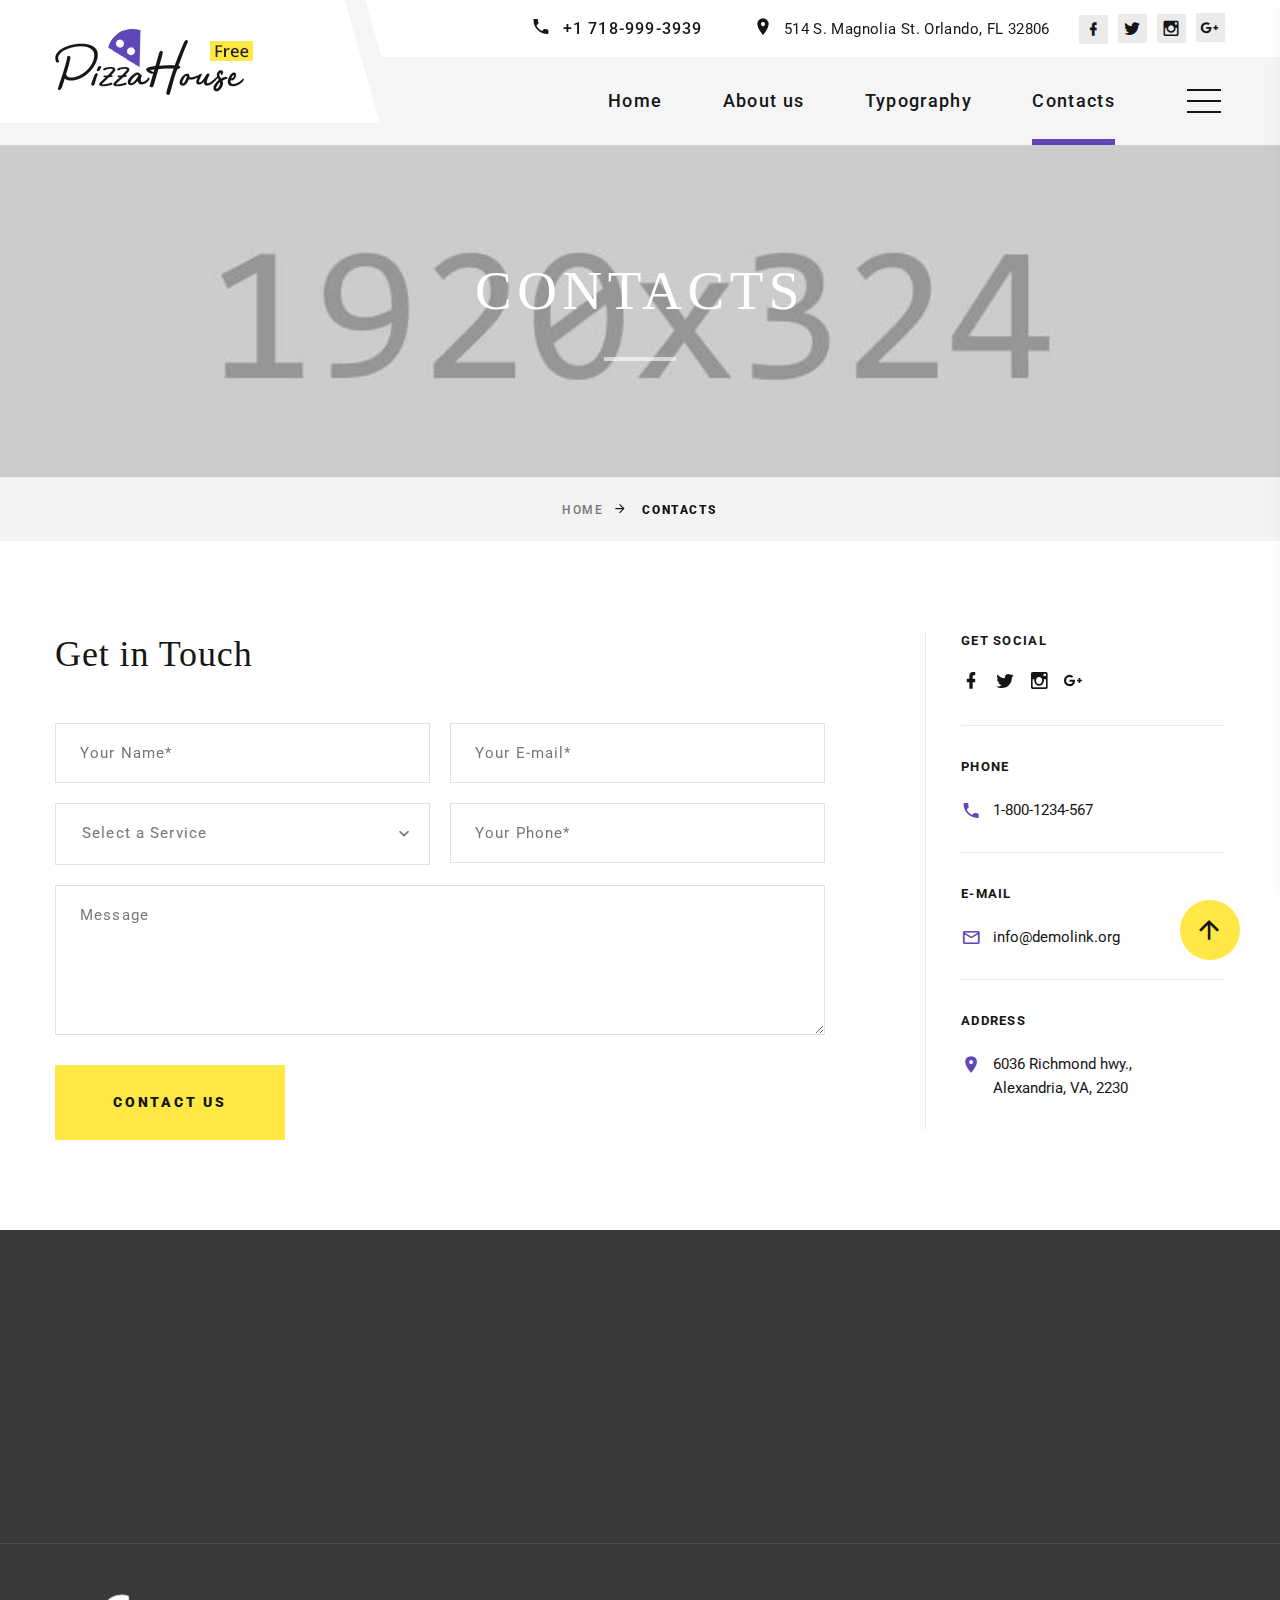
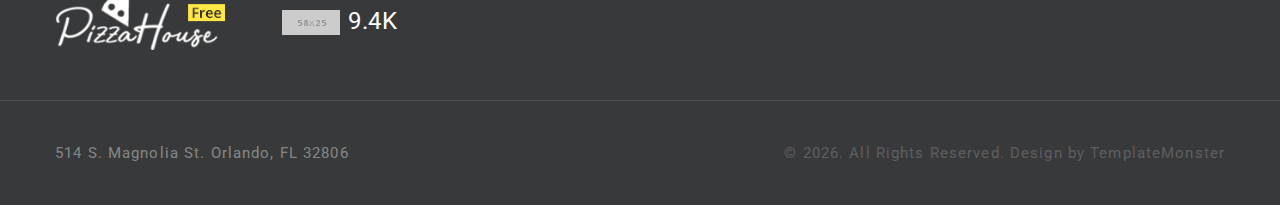
==== Proyecto Final/contacts.html @ b60fd335 "Se añadió el proyecto" ====
<!DOCTYPE html>
<html class="wide wow-animation" lang="en">
  <head>
    <title>Contacts</title>
    <meta name="format-detection" content="telephone=no">
    <meta name="viewport" content="width=device-width, height=device-height, initial-scale=1.0, maximum-scale=1.0, user-scalable=0">
    <meta http-equiv="X-UA-Compatible" content="IE=edge">
    <meta charset="utf-8">
    <link rel="icon" href="images/favicon.ico" type="image/x-icon">
    <!-- Stylesheets-->
    <link rel="stylesheet" type="text/css" href="//fonts.googleapis.com/css?family=Roboto:100,300,300i,400,500,600,700,900%7CRaleway:500">
    <link rel="stylesheet" href="css/bootstrap.css">
    <link rel="stylesheet" href="css/fonts.css">
    <link rel="stylesheet" href="css/style.css">
    <!--[if lt IE 10]>
    <div style="background: #212121; padding: 10px 0; box-shadow: 3px 3px 5px 0 rgba(0,0,0,.3); clear: both; text-align:center; position: relative; z-index:1;"><a href="http://windows.microsoft.com/en-US/internet-explorer/"><img src="images/ie8-panel/warning_bar_0000_us.jpg" border="0" height="42" width="820" alt="You are using an outdated browser. For a faster, safer browsing experience, upgrade for free today."></a></div>
    <script src="js/html5shiv.min.js"></script>
    <![endif]-->
  </head>
  <body>
    <div class="preloader">
      <div class="wrapper-triangle">
        <div class="pen">
          <div class="line-triangle">
            <div class="triangle"></div>
            <div class="triangle"></div>
            <div class="triangle"></div>
            <div class="triangle"></div>
            <div class="triangle"></div>
            <div class="triangle"></div>
            <div class="triangle"></div>
          </div>
          <div class="line-triangle">
            <div class="triangle"></div>
            <div class="triangle"></div>
            <div class="triangle"></div>
            <div class="triangle"></div>
            <div class="triangle"></div>
            <div class="triangle"></div>
            <div class="triangle"></div>
          </div>
          <div class="line-triangle">
            <div class="triangle"></div>
            <div class="triangle"></div>
            <div class="triangle"></div>
            <div class="triangle"></div>
            <div class="triangle"></div>
            <div class="triangle"></div>
            <div class="triangle"></div>
          </div>
        </div>
      </div>
    </div>
    <div class="page">
      <!-- Page Header-->
      <header class="section page-header">
        <!-- RD Navbar-->
        <div class="rd-navbar-wrap">
          <nav class="rd-navbar rd-navbar-modern" data-layout="rd-navbar-fixed" data-sm-layout="rd-navbar-fixed" data-md-layout="rd-navbar-fixed" data-md-device-layout="rd-navbar-fixed" data-lg-layout="rd-navbar-static" data-lg-device-layout="rd-navbar-fixed" data-xl-layout="rd-navbar-static" data-xl-device-layout="rd-navbar-static" data-xxl-layout="rd-navbar-static" data-xxl-device-layout="rd-navbar-static" data-lg-stick-up-offset="56px" data-xl-stick-up-offset="56px" data-xxl-stick-up-offset="56px" data-lg-stick-up="true" data-xl-stick-up="true" data-xxl-stick-up="true">
            <div class="rd-navbar-inner-outer">
              <div class="rd-navbar-inner">
                <!-- RD Navbar Panel-->
                <div class="rd-navbar-panel">
                  <!-- RD Navbar Toggle-->
                  <button class="rd-navbar-toggle" data-rd-navbar-toggle=".rd-navbar-nav-wrap"><span></span></button>
                  <!-- RD Navbar Brand-->
                  <div class="rd-navbar-brand"><a class="brand" href="index.html"><img class="brand-logo-dark" src="images/logo-198x66.png" alt="" width="198" height="66"/></a></div>
                </div>
                <div class="rd-navbar-right rd-navbar-nav-wrap">
                  <div class="rd-navbar-aside">
                    <ul class="rd-navbar-contacts-2">
                      <li>
                        <div class="unit unit-spacing-xs">
                          <div class="unit-left"><span class="icon mdi mdi-phone"></span></div>
                          <div class="unit-body"><a class="phone" href="tel:#">+1 718-999-3939</a></div>
                        </div>
                      </li>
                      <li>
                        <div class="unit unit-spacing-xs">
                          <div class="unit-left"><span class="icon mdi mdi-map-marker"></span></div>
                          <div class="unit-body"><a class="address" href="#">514 S. Magnolia St. Orlando, FL 32806</a></div>
                        </div>
                      </li>
                    </ul>
                    <ul class="list-share-2">
                      <li><a class="icon mdi mdi-facebook" href="#"></a></li>
                      <li><a class="icon mdi mdi-twitter" href="#"></a></li>
                      <li><a class="icon mdi mdi-instagram" href="#"></a></li>
                      <li><a class="icon mdi mdi-google-plus" href="#"></a></li>
                    </ul>
                  </div>
                  <div class="rd-navbar-main">
                    <!-- RD Navbar Nav-->
                    <ul class="rd-navbar-nav">
                      <li class="rd-nav-item"><a class="rd-nav-link" href="index.html">Home</a>
                      </li>
                      <li class="rd-nav-item"><a class="rd-nav-link" href="about-us.html">About us</a>
                      </li>
                      <li class="rd-nav-item"><a class="rd-nav-link" href="typography.html">Typography</a>
                      </li>
                      <li class="rd-nav-item active"><a class="rd-nav-link" href="contacts.html">Contacts</a>
                      </li>
                    </ul>
                  </div>
                </div>
                <div class="rd-navbar-project-hamburger rd-navbar-project-hamburger-open rd-navbar-fixed-element-1" data-multitoggle=".rd-navbar-inner" data-multitoggle-blur=".rd-navbar-wrap" data-multitoggle-isolate="data-multitoggle-isolate">
                  <div class="project-hamburger"><span class="project-hamburger-arrow"></span><span class="project-hamburger-arrow"></span><span class="project-hamburger-arrow"></span>
                  </div>
                </div>
                <div class="rd-navbar-project">
                  <div class="rd-navbar-project-header">
                    <h5 class="rd-navbar-project-title">Gallery</h5>
                    <div class="rd-navbar-project-hamburger rd-navbar-project-hamburger-close" data-multitoggle=".rd-navbar-inner" data-multitoggle-blur=".rd-navbar-wrap" data-multitoggle-isolate="data-multitoggle-isolate">
                      <div class="project-close"><span></span><span></span></div>
                    </div>
                  </div>
                  <div class="rd-navbar-project-content rd-navbar-content">
                    <div>
                      <div class="row gutters-20" data-lightgallery="group">
                        <div class="col-6">
                          <!-- Thumbnail Creative-->
                          <article class="thumbnail thumbnail-creative"><a href="images/project-1-1200x800-original.jpg" data-lightgallery="item">
                              <div class="thumbnail-creative-figure"><img src="images/project-1-195x164.jpg" alt="" width="195" height="164"/>
                              </div>
                              <div class="thumbnail-creative-caption"><span class="icon thumbnail-creative-icon linearicons-magnifier"></span></div></a></article>
                        </div>
                        <div class="col-6">
                          <!-- Thumbnail Creative-->
                          <article class="thumbnail thumbnail-creative"><a href="images/project-2-1200x800-original.jpg" data-lightgallery="item">
                              <div class="thumbnail-creative-figure"><img src="images/project-2-195x164.jpg" alt="" width="195" height="164"/>
                              </div>
                              <div class="thumbnail-creative-caption"><span class="icon thumbnail-creative-icon linearicons-magnifier"></span></div></a></article>
                        </div>
                        <div class="col-6">
                          <!-- Thumbnail Creative-->
                          <article class="thumbnail thumbnail-creative"><a href="images/project-3-1200x800-original.jpg" data-lightgallery="item">
                              <div class="thumbnail-creative-figure"><img src="images/project-3-195x164.jpg" alt="" width="195" height="164"/>
                              </div>
                              <div class="thumbnail-creative-caption"><span class="icon thumbnail-creative-icon linearicons-magnifier"></span></div></a></article>
                        </div>
                        <div class="col-6">
                          <!-- Thumbnail Creative-->
                          <article class="thumbnail thumbnail-creative"><a href="images/project-4-1200x800-original.jpg" data-lightgallery="item">
                              <div class="thumbnail-creative-figure"><img src="images/project-4-195x164.jpg" alt="" width="195" height="164"/>
                              </div>
                              <div class="thumbnail-creative-caption"><span class="icon thumbnail-creative-icon linearicons-magnifier"></span></div></a></article>
                        </div>
                        <div class="col-6">
                          <!-- Thumbnail Creative-->
                          <article class="thumbnail thumbnail-creative"><a href="images/project-5-1200x800-original.jpg" data-lightgallery="item">
                              <div class="thumbnail-creative-figure"><img src="images/project-5-195x164.jpg" alt="" width="195" height="164"/>
                              </div>
                              <div class="thumbnail-creative-caption"><span class="icon thumbnail-creative-icon linearicons-magnifier"></span></div></a></article>
                        </div>
                        <div class="col-6">
                          <!-- Thumbnail Creative-->
                          <article class="thumbnail thumbnail-creative"><a href="images/project-6-1200x800-original.jpg" data-lightgallery="item">
                              <div class="thumbnail-creative-figure"><img src="images/project-6-195x164.jpg" alt="" width="195" height="164"/>
                              </div>
                              <div class="thumbnail-creative-caption"><span class="icon thumbnail-creative-icon linearicons-magnifier"></span></div></a></article>
                        </div>
                      </div>
                    </div>
                  </div>
                </div>
              </div>
            </div>
          </nav>
        </div>
      </header>
      <!-- Breadcrumbs -->
      <section class="bg-gray-7">
        <div class="breadcrumbs-custom box-transform-wrap context-dark">
          <div class="container">
            <h3 class="breadcrumbs-custom-title">Contacts</h3>
            <div class="breadcrumbs-custom-decor"></div>
          </div>
          <div class="box-transform" style="background-image: url(images/bg-1.jpg);"></div>
        </div>
        <div class="container">
          <ul class="breadcrumbs-custom-path">
            <li><a href="index.html">Home</a></li>
            <li class="active">Contacts</li>
          </ul>
        </div>
      </section>
      <!-- Contacts-->
      <section class="section section-lg bg-default text-md-left">
        <div class="container">
          <div class="row row-60 justify-content-center">
            <div class="col-lg-8">
              <h4 class="text-spacing-25 text-transform-none">Get in Touch</h4>
              <form class="rd-form rd-mailform" data-form-output="form-output-global" data-form-type="contact" method="post" action="bat/rd-mailform.php">
                <div class="row row-20 gutters-20">
                  <div class="col-md-6">
                    <div class="form-wrap">
                      <input class="form-input" id="contact-your-name-5" type="text" name="name" data-constraints="@Required">
                      <label class="form-label" for="contact-your-name-5">Your Name*</label>
                    </div>
                  </div>
                  <div class="col-md-6">
                    <div class="form-wrap">
                      <input class="form-input" id="contact-email-5" type="email" name="email" data-constraints="@Email @Required">
                      <label class="form-label" for="contact-email-5">Your E-mail*</label>
                    </div>
                  </div>
                  <div class="col-md-6">
                    <div class="form-wrap">
                      <!--Select 2-->
                      <select class="form-input" data-minimum-results-for-search="Infinity" data-constraints="@Required">
                        <option value="1">Select a Service</option>
                        <option value="2">Dine-In</option>
                        <option value="3">Carry-Out</option>
                        <option value="4">Event Catering</option>
                      </select>
                    </div>
                  </div>
                  <div class="col-md-6">
                    <div class="form-wrap">
                      <input class="form-input" id="contact-phone-5" type="text" name="phone" data-constraints="@Numeric">
                      <label class="form-label" for="contact-phone-5">Your Phone*</label>
                    </div>
                  </div>
                  <div class="col-12">
                    <div class="form-wrap">
                      <label class="form-label" for="contact-message-5">Message</label>
                      <textarea class="form-input textarea-lg" id="contact-message-5" name="message" data-constraints="@Required"></textarea>
                    </div>
                  </div>
                </div>
                <button class="button button-secondary button-winona" type="submit">Contact us</button>
              </form>
            </div>
            <div class="col-lg-4">
              <div class="aside-contacts">
                <div class="row row-30">
                  <div class="col-sm-6 col-lg-12 aside-contacts-item">
                    <p class="aside-contacts-title">Get social</p>
                    <ul class="list-inline contacts-social-list list-inline-sm">
                      <li><a class="icon mdi mdi-facebook" href="#"></a></li>
                      <li><a class="icon mdi mdi-twitter" href="#"></a></li>
                      <li><a class="icon mdi mdi-instagram" href="#"></a></li>
                      <li><a class="icon mdi mdi-google-plus" href="#"></a></li>
                    </ul>
                  </div>
                  <div class="col-sm-6 col-lg-12 aside-contacts-item">
                    <p class="aside-contacts-title">Phone</p>
                    <div class="unit unit-spacing-xs justify-content-center justify-content-md-start">
                      <div class="unit-left"><span class="icon mdi mdi-phone"></span></div>
                      <div class="unit-body"><a class="phone" href="tel:#">1-800-1234-567</a></div>
                    </div>
                  </div>
                  <div class="col-sm-6 col-lg-12 aside-contacts-item">
                    <p class="aside-contacts-title">E-mail</p>
                    <div class="unit unit-spacing-xs justify-content-center justify-content-md-start">
                      <div class="unit-left"><span class="icon mdi mdi-email-outline"></span></div>
                      <div class="unit-body"><a class="mail" href="mailto:#">info@demolink.org</a></div>
                    </div>
                  </div>
                  <div class="col-sm-6 col-lg-12 aside-contacts-item">
                    <p class="aside-contacts-title">Address</p>
                    <div class="unit unit-spacing-xs justify-content-center justify-content-md-start">
                      <div class="unit-left"><span class="icon mdi mdi-map-marker"></span></div>
                      <div class="unit-body"><a class="address" href="#">6036 Richmond hwy., <br class="d-md-none">Alexandria, VA, 2230</a></div>
                    </div>
                  </div>
                </div>
              </div>
            </div>
          </div>
        </div>
      </section>
      <!-- Page Footer-->
      <footer class="section footer-modern context-dark footer-modern-2">
        <div class="footer-modern-line">
          <div class="container">
            <div class="row row-50">
              <div class="col-md-6 col-lg-4">
                <h5 class="footer-modern-title oh-desktop"><span class="d-inline-block wow slideInLeft">What We Offer</span></h5>
                <ul class="footer-modern-list d-inline-block d-sm-block wow fadeInUp">
                  <li><a href="#">Pizzas</a></li>
                  <li><a href="#">Burgers</a></li>
                  <li><a href="#">Salads</a></li>
                  <li><a href="#">Drinks</a></li>
                  <li><a href="#">Seafood</a></li>
                  <li><a href="#">Drinks</a></li>
                </ul>
              </div>
              <div class="col-md-6 col-lg-4 col-xl-3">
                <h5 class="footer-modern-title oh-desktop"><span class="d-inline-block wow slideInLeft">Information</span></h5>
                <ul class="footer-modern-list d-inline-block d-sm-block wow fadeInUp">
                  <li><a href="about-us.html">About us</a></li>
                  <li><a href="#">Latest News</a></li>
                  <li><a href="#">Our Menu</a></li>
                  <li><a href="#">FAQ</a></li>
                  <li><a href="#">Shop</a></li>
                  <li><a href="contacts.html">Contact Us</a></li>
                </ul>
              </div>
              <div class="col-lg-4 col-xl-5">
                <h5 class="footer-modern-title oh-desktop"><span class="d-inline-block wow slideInLeft">Newsletter</span></h5>
                <p class="wow fadeInRight">Sign up today for the latest news and updates.</p>
                <!-- RD Mailform-->
                <form class="rd-form rd-mailform rd-form-inline rd-form-inline-sm oh-desktop" data-form-output="form-output-global" data-form-type="subscribe" method="post" action="bat/rd-mailform.php">
                  <div class="form-wrap wow slideInUp">
                    <input class="form-input" id="subscribe-form-2-email" type="email" name="email" data-constraints="@Email @Required"/>
                    <label class="form-label" for="subscribe-form-2-email">Enter your E-mail</label>
                  </div>
                  <div class="form-button form-button-2 wow slideInRight">
                    <button class="button button-sm button-icon-3 button-primary button-winona" type="submit"><span class="d-none d-xl-inline-block">Subscribe</span><span class="icon mdi mdi-telegram d-xl-none"></span></button>
                  </div>
                </form>
              </div>
            </div>
          </div>
        </div>
        <div class="footer-modern-line-2">
          <div class="container">
            <div class="row row-30 align-items-center">
              <div class="col-sm-6 col-md-7 col-lg-4 col-xl-4">
                <div class="row row-30 align-items-center text-lg-center">
                  <div class="col-md-7 col-xl-6"><a class="brand" href="index.html"><img src="images/logo-inverse-198x66.png" alt="" width="198" height="66"/></a></div>
                  <div class="col-md-5 col-xl-6">
                    <div class="iso-1"><span><img src="images/like-icon-58x25.png" alt="" width="58" height="25"/></span><span class="iso-1-big">9.4k</span></div>
                  </div>
                </div>
              </div>
              <div class="col-sm-6 col-md-12 col-lg-8 col-xl-8 oh-desktop">
                <div class="group-xmd group-sm-justify">
                  <div class="footer-modern-contacts wow slideInUp">
                    <div class="unit unit-spacing-sm align-items-center">
                      <div class="unit-left"><span class="icon icon-24 mdi mdi-phone"></span></div>
                      <div class="unit-body"><a class="phone" href="tel:#">+1 718-999-3939</a></div>
                    </div>
                  </div>
                  <div class="footer-modern-contacts wow slideInDown">
                    <div class="unit unit-spacing-sm align-items-center">
                      <div class="unit-left"><span class="icon mdi mdi-email"></span></div>
                      <div class="unit-body"><a class="mail" href="mailto:#">info@demolink.org</a></div>
                    </div>
                  </div>
                  <div class="wow slideInRight">
                    <ul class="list-inline footer-social-list footer-social-list-2 footer-social-list-3">
                      <li><a class="icon mdi mdi-facebook" href="#"></a></li>
                      <li><a class="icon mdi mdi-twitter" href="#"></a></li>
                      <li><a class="icon mdi mdi-instagram" href="#"></a></li>
                      <li><a class="icon mdi mdi-google-plus" href="#"></a></li>
                    </ul>
                  </div>
                </div>
              </div>
            </div>
          </div>
        </div>
        <div class="footer-modern-line-3">
          <div class="container">
            <div class="row row-10 justify-content-between">
              <div class="col-md-6"><span>514 S. Magnolia St. Orlando, FL 32806</span></div>
              <div class="col-md-auto">
                <!-- Rights-->
                <p class="rights"><span>&copy;&nbsp;</span><span class="copyright-year"></span><span></span><span>.&nbsp;</span><span>All Rights Reserved.</span><span> Design&nbsp;by&nbsp;<a href="https://www.templatemonster.com">TemplateMonster</a></span></p>
              </div>
            </div>
          </div>
        </div>
      </footer>
    </div>
    <!-- Global Mailform Output-->
    <div class="snackbars" id="form-output-global"></div>
    <!-- Javascript-->
    <script src="js/core.min.js"></script>
    <script src="js/script.js"></script>
  </body>
</html>
---- Proyecto Final/css/fonts.css ----
/*
*
* Fonts
*//*
*
* Font Awesome Icons 4.7.0
* --------------------------------------------------
*/@font-face {	font-family: 'FontAwesome';	src: url("../fonts/fontawesome-webfont.eot?v=4.7.0");	src: url("../fonts/fontawesome-webfont.eot?#iefix&v=4.7.0") format("embedded-opentype"), url("../fonts/fontawesome-webfont.woff2?v=4.7.0") format("woff2"), url("../fonts/fontawesome-webfont.woff?v=4.7.0") format("woff"), url("../fonts/fontawesome-webfont.ttf?v=4.7.0") format("truetype"), url("../fonts/fontawesome-webfont.svg?v=4.7.0#fontawesomeregular") format("svg");	font-weight: normal;	font-style: normal;}.fa {	display: inline-block;	font-family: 'FontAwesome';	font-size: inherit;	text-rendering: auto;	-webkit-font-smoothing: antialiased;	-moz-osx-font-smoothing: grayscale;}[class*='fa-']:before {	font-weight: 400;	font-family: 'FontAwesome';}/* makes the font 33% larger relative to the icon container */.fa-lg {	font-size: 1.33333333em;	line-height: 0.75em;	vertical-align: -15%;}.fa-2x {	font-size: 2em;}.fa-3x {	font-size: 3em;}.fa-4x {	font-size: 4em;}.fa-5x {	font-size: 5em;}.fa-fw {	width: 1.28571429em;	text-align: center;}.fa-ul {	padding-left: 0;	margin-left: 2.14285714em;	list-style-type: none;}.fa-ul > li {	position: relative;}.fa-li {	position: absolute;	left: -2.14285714em;	width: 2.14285714em;	top: 0.14285714em;	text-align: center;}.fa-li.fa-lg {	left: -1.85714286em;}.fa-border {	padding: .2em .25em .15em;	border: solid 0.08em #eeeeee;	border-radius: .1em;}.fa-pull-left {	float: left;}.fa-pull-right {	float: right;}.fa.fa-pull-left {	margin-right: .3em;}.fa.fa-pull-right {	margin-left: .3em;}/* Deprecated as of 4.4.0 */.pull-right {	float: right;}.pull-left {	float: left;}.fa.pull-left {	margin-right: .3em;}.fa.pull-right {	margin-left: .3em;}.fa-spin {	-webkit-animation: fa-spin 2s infinite linear;	animation: fa-spin 2s infinite linear;}.fa-pulse {	-webkit-animation: fa-spin 1s infinite steps(8);	animation: fa-spin 1s infinite steps(8);}@-webkit-keyframes fa-spin {	0% {		-webkit-transform: rotate(0deg);		transform: rotate(0deg);	}	100% {		-webkit-transform: rotate(359deg);		transform: rotate(359deg);	}}@keyframes fa-spin {	0% {		-webkit-transform: rotate(0deg);		transform: rotate(0deg);	}	100% {		-webkit-transform: rotate(359deg);		transform: rotate(359deg);	}}.fa-rotate-90 {	-ms-filter: "progid:DXImageTransform.Microsoft.BasicImage(rotation=1)";	-webkit-transform: rotate(90deg);	-ms-transform: rotate(90deg);	transform: rotate(90deg);}.fa-rotate-180 {	-ms-filter: "progid:DXImageTransform.Microsoft.BasicImage(rotation=2)";	-webkit-transform: rotate(180deg);	-ms-transform: rotate(180deg);	transform: rotate(180deg);}.fa-rotate-270 {	-ms-filter: "progid:DXImageTransform.Microsoft.BasicImage(rotation=3)";	-webkit-transform: rotate(270deg);	-ms-transform: rotate(270deg);	transform: rotate(270deg);}.fa-flip-horizontal {	-ms-filter: "progid:DXImageTransform.Microsoft.BasicImage(rotation=0, mirror=1)";	-webkit-transform: scale(-1, 1);	-ms-transform: scale(-1, 1);	transform: scale(-1, 1);}.fa-flip-vertical {	-ms-filter: "progid:DXImageTransform.Microsoft.BasicImage(rotation=2, mirror=1)";	-webkit-transform: scale(1, -1);	-ms-transform: scale(1, -1);	transform: scale(1, -1);}:root .fa-rotate-90,:root .fa-rotate-180,:root .fa-rotate-270,:root .fa-flip-horizontal,:root .fa-flip-vertical {	filter: none;}.fa-stack {	position: relative;	display: inline-block;	width: 2em;	height: 2em;	line-height: 2em;	vertical-align: middle;}.fa-stack-1x,.fa-stack-2x {	position: absolute;	left: 0;	width: 100%;	text-align: center;}.fa-stack-1x {	line-height: inherit;}.fa-stack-2x {	font-size: 2em;}.fa-inverse {	color: #ffffff;}/* Font Awesome uses the Unicode Private Use Area (PUA) to ensure screen
   readers do not read off random characters that represent icons */.fa-glass:before {	content: "\f000";}.fa-music:before {	content: "\f001";}.fa-search:before {	content: "\f002";}.fa-envelope-o:before {	content: "\f003";}.fa-heart:before {	content: "\f004";}.fa-star:before {	content: "\f005";}.fa-star-o:before {	content: "\f006";}.fa-user:before {	content: "\f007";}.fa-film:before {	content: "\f008";}.fa-th-large:before {	content: "\f009";}.fa-th:before {	content: "\f00a";}.fa-th-list:before {	content: "\f00b";}.fa-check:before {	content: "\f00c";}.fa-remove:before,.fa-close:before,.fa-times:before {	content: "\f00d";}.fa-search-plus:before {	content: "\f00e";}.fa-search-minus:before {	content: "\f010";}.fa-power-off:before {	content: "\f011";}.fa-signal:before {	content: "\f012";}.fa-gear:before,.fa-cog:before {	content: "\f013";}.fa-trash-o:before {	content: "\f014";}.fa-home:before {	content: "\f015";}.fa-file-o:before {	content: "\f016";}.fa-clock-o:before {	content: "\f017";}.fa-road:before {	content: "\f018";}.fa-download:before {	content: "\f019";}.fa-arrow-circle-o-down:before {	content: "\f01a";}.fa-arrow-circle-o-up:before {	content: "\f01b";}.fa-inbox:before {	content: "\f01c";}.fa-play-circle-o:before {	content: "\f01d";}.fa-rotate-right:before,.fa-repeat:before {	content: "\f01e";}.fa-refresh:before {	content: "\f021";}.fa-list-alt:before {	content: "\f022";}.fa-lock:before {	content: "\f023";}.fa-flag:before {	content: "\f024";}.fa-headphones:before {	content: "\f025";}.fa-volume-off:before {	content: "\f026";}.fa-volume-down:before {	content: "\f027";}.fa-volume-up:before {	content: "\f028";}.fa-qrcode:before {	content: "\f029";}.fa-barcode:before {	content: "\f02a";}.fa-tag:before {	content: "\f02b";}.fa-tags:before {	content: "\f02c";}.fa-book:before {	content: "\f02d";}.fa-bookmark:before {	content: "\f02e";}.fa-print:before {	content: "\f02f";}.fa-camera:before {	content: "\f030";}.fa-font:before {	content: "\f031";}.fa-bold:before {	content: "\f032";}.fa-italic:before {	content: "\f033";}.fa-text-height:before {	content: "\f034";}.fa-text-width:before {	content: "\f035";}.fa-align-left:before {	content: "\f036";}.fa-align-center:before {	content: "\f037";}.fa-align-right:before {	content: "\f038";}.fa-align-justify:before {	content: "\f039";}.fa-list:before {	content: "\f03a";}.fa-dedent:before,.fa-outdent:before {	content: "\f03b";}.fa-indent:before {	content: "\f03c";}.fa-video-camera:before {	content: "\f03d";}.fa-photo:before,.fa-image:before,.fa-picture-o:before {	content: "\f03e";}.fa-pencil:before {	content: "\f040";}.fa-map-marker:before {	content: "\f041";}.fa-adjust:before {	content: "\f042";}.fa-tint:before {	content: "\f043";}.fa-edit:before,.fa-pencil-square-o:before {	content: "\f044";}.fa-share-square-o:before {	content: "\f045";}.fa-check-square-o:before {	content: "\f046";}.fa-arrows:before {	content: "\f047";}.fa-step-backward:before {	content: "\f048";}.fa-fast-backward:before {	content: "\f049";}.fa-backward:before {	content: "\f04a";}.fa-play:before {	content: "\f04b";}.fa-pause:before {	content: "\f04c";}.fa-stop:before {	content: "\f04d";}.fa-forward:before {	content: "\f04e";}.fa-fast-forward:before {	content: "\f050";}.fa-step-forward:before {	content: "\f051";}.fa-eject:before {	content: "\f052";}.fa-chevron-left:before {	content: "\f053";}.fa-chevron-right:before {	content: "\f054";}.fa-plus-circle:before {	content: "\f055";}.fa-minus-circle:before {	content: "\f056";}.fa-times-circle:before {	content: "\f057";}.fa-check-circle:before {	content: "\f058";}.fa-question-circle:before {	content: "\f059";}.fa-info-circle:before {	content: "\f05a";}.fa-crosshairs:before {	content: "\f05b";}.fa-times-circle-o:before {	content: "\f05c";}.fa-check-circle-o:before {	content: "\f05d";}.fa-ban:before {	content: "\f05e";}.fa-arrow-left:before {	content: "\f060";}.fa-arrow-right:before {	content: "\f061";}.fa-arrow-up:before {	content: "\f062";}.fa-arrow-down:before {	content: "\f063";}.fa-mail-forward:before,.fa-share:before {	content: "\f064";}.fa-expand:before {	content: "\f065";}.fa-compress:before {	content: "\f066";}.fa-plus:before {	content: "\f067";}.fa-minus:before {	content: "\f068";}.fa-asterisk:before {	content: "\f069";}.fa-exclamation-circle:before {	content: "\f06a";}.fa-gift:before {	content: "\f06b";}.fa-leaf:before {	content: "\f06c";}.fa-fire:before {	content: "\f06d";}.fa-eye:before {	content: "\f06e";}.fa-eye-slash:before {	content: "\f070";}.fa-warning:before,.fa-exclamation-triangle:before {	content: "\f071";}.fa-plane:before {	content: "\f072";}.fa-calendar:before {	content: "\f073";}.fa-random:before {	content: "\f074";}.fa-comment:before {	content: "\f075";}.fa-magnet:before {	content: "\f076";}.fa-chevron-up:before {	content: "\f077";}.fa-chevron-down:before {	content: "\f078";}.fa-retweet:before {	content: "\f079";}.fa-shopping-cart:before {	content: "\f07a";}.fa-folder:before {	content: "\f07b";}.fa-folder-open:before {	content: "\f07c";}.fa-arrows-v:before {	content: "\f07d";}.fa-arrows-h:before {	content: "\f07e";}.fa-bar-chart-o:before,.fa-bar-chart:before {	content: "\f080";}.fa-twitter-square:before {	content: "\f081";}.fa-facebook-square:before {	content: "\f082";}.fa-camera-retro:before {	content: "\f083";}.fa-key:before {	content: "\f084";}.fa-gears:before,.fa-cogs:before {	content: "\f085";}.fa-comments:before {	content: "\f086";}.fa-thumbs-o-up:before {	content: "\f087";}.fa-thumbs-o-down:before {	content: "\f088";}.fa-star-half:before {	content: "\f089";}.fa-heart-o:before {	content: "\f08a";}.fa-sign-out:before {	content: "\f08b";}.fa-linkedin-square:before {	content: "\f08c";}.fa-thumb-tack:before {	content: "\f08d";}.fa-external-link:before {	content: "\f08e";}.fa-sign-in:before {	content: "\f090";}.fa-trophy:before {	content: "\f091";}.fa-github-square:before {	content: "\f092";}.fa-upload:before {	content: "\f093";}.fa-lemon-o:before {	content: "\f094";}.fa-phone:before {	content: "\f095";}.fa-square-o:before {	content: "\f096";}.fa-bookmark-o:before {	content: "\f097";}.fa-phone-square:before {	content: "\f098";}.fa-twitter:before {	content: "\f099";}.fa-facebook-f:before,.fa-facebook:before {	content: "\f09a";}.fa-github:before {	content: "\f09b";}.fa-unlock:before {	content: "\f09c";}.fa-credit-card:before {	content: "\f09d";}.fa-feed:before,.fa-rss:before {	content: "\f09e";}.fa-hdd-o:before {	content: "\f0a0";}.fa-bullhorn:before {	content: "\f0a1";}.fa-bell:before {	content: "\f0f3";}.fa-certificate:before {	content: "\f0a3";}.fa-hand-o-right:before {	content: "\f0a4";}.fa-hand-o-left:before {	content: "\f0a5";}.fa-hand-o-up:before {	content: "\f0a6";}.fa-hand-o-down:before {	content: "\f0a7";}.fa-arrow-circle-left:before {	content: "\f0a8";}.fa-arrow-circle-right:before {	content: "\f0a9";}.fa-arrow-circle-up:before {	content: "\f0aa";}.fa-arrow-circle-down:before {	content: "\f0ab";}.fa-globe:before {	content: "\f0ac";}.fa-wrench:before {	content: "\f0ad";}.fa-tasks:before {	content: "\f0ae";}.fa-filter:before {	content: "\f0b0";}.fa-briefcase:before {	content: "\f0b1";}.fa-arrows-alt:before {	content: "\f0b2";}.fa-group:before,.fa-users:before {	content: "\f0c0";}.fa-chain:before,.fa-link:before {	content: "\f0c1";}.fa-cloud:before {	content: "\f0c2";}.fa-flask:before {	content: "\f0c3";}.fa-cut:before,.fa-scissors:before {	content: "\f0c4";}.fa-copy:before,.fa-files-o:before {	content: "\f0c5";}.fa-paperclip:before {	content: "\f0c6";}.fa-save:before,.fa-floppy-o:before {	content: "\f0c7";}.fa-square:before {	content: "\f0c8";}.fa-navicon:before,.fa-reorder:before,.fa-bars:before {	content: "\f0c9";}.fa-list-ul:before {	content: "\f0ca";}.fa-list-ol:before {	content: "\f0cb";}.fa-strikethrough:before {	content: "\f0cc";}.fa-underline:before {	content: "\f0cd";}.fa-table:before {	content: "\f0ce";}.fa-magic:before {	content: "\f0d0";}.fa-truck:before {	content: "\f0d1";}.fa-pinterest:before {	content: "\f0d2";}.fa-pinterest-square:before {	content: "\f0d3";}.fa-google-plus-square:before {	content: "\f0d4";}.fa-google-plus:before {	content: "\f0d5";}.fa-money:before {	content: "\f0d6";}.fa-caret-down:before {	content: "\f0d7";}.fa-caret-up:before {	content: "\f0d8";}.fa-caret-left:before {	content: "\f0d9";}.fa-caret-right:before {	content: "\f0da";}.fa-columns:before {	content: "\f0db";}.fa-unsorted:before,.fa-sort:before {	content: "\f0dc";}.fa-sort-down:before,.fa-sort-desc:before {	content: "\f0dd";}.fa-sort-up:before,.fa-sort-asc:before {	content: "\f0de";}.fa-envelope:before {	content: "\f0e0";}.fa-linkedin:before {	content: "\f0e1";}.fa-rotate-left:before,.fa-undo:before {	content: "\f0e2";}.fa-legal:before,.fa-gavel:before {	content: "\f0e3";}.fa-dashboard:before,.fa-tachometer:before {	content: "\f0e4";}.fa-comment-o:before {	content: "\f0e5";}.fa-comments-o:before {	content: "\f0e6";}.fa-flash:before,.fa-bolt:before {	content: "\f0e7";}.fa-sitemap:before {	content: "\f0e8";}.fa-umbrella:before {	content: "\f0e9";}.fa-paste:before,.fa-clipboard:before {	content: "\f0ea";}.fa-lightbulb-o:before {	content: "\f0eb";}.fa-exchange:before {	content: "\f0ec";}.fa-cloud-download:before {	content: "\f0ed";}.fa-cloud-upload:before {	content: "\f0ee";}.fa-user-md:before {	content: "\f0f0";}.fa-stethoscope:before {	content: "\f0f1";}.fa-suitcase:before {	content: "\f0f2";}.fa-bell-o:before {	content: "\f0a2";}.fa-coffee:before {	content: "\f0f4";}.fa-cutlery:before {	content: "\f0f5";}.fa-file-text-o:before {	content: "\f0f6";}.fa-building-o:before {	content: "\f0f7";}.fa-hospital-o:before {	content: "\f0f8";}.fa-ambulance:before {	content: "\f0f9";}.fa-medkit:before {	content: "\f0fa";}.fa-fighter-jet:before {	content: "\f0fb";}.fa-beer:before {	content: "\f0fc";}.fa-h-square:before {	content: "\f0fd";}.fa-plus-square:before {	content: "\f0fe";}.fa-angle-double-left:before {	content: "\f100";}.fa-angle-double-right:before {	content: "\f101";}.fa-angle-double-up:before {	content: "\f102";}.fa-angle-double-down:before {	content: "\f103";}.fa-angle-left:before {	content: "\f104";}.fa-angle-right:before {	content: "\f105";}.fa-angle-up:before {	content: "\f106";}.fa-angle-down:before {	content: "\f107";}.fa-desktop:before {	content: "\f108";}.fa-laptop:before {	content: "\f109";}.fa-tablet:before {	content: "\f10a";}.fa-mobile-phone:before,.fa-mobile:before {	content: "\f10b";}.fa-circle-o:before {	content: "\f10c";}.fa-quote-left:before {	content: "\f10d";}.fa-quote-right:before {	content: "\f10e";}.fa-spinner:before {	content: "\f110";}.fa-circle:before {	content: "\f111";}.fa-mail-reply:before,.fa-reply:before {	content: "\f112";}.fa-github-alt:before {	content: "\f113";}.fa-folder-o:before {	content: "\f114";}.fa-folder-open-o:before {	content: "\f115";}.fa-smile-o:before {	content: "\f118";}.fa-frown-o:before {	content: "\f119";}.fa-meh-o:before {	content: "\f11a";}.fa-gamepad:before {	content: "\f11b";}.fa-keyboard-o:before {	content: "\f11c";}.fa-flag-o:before {	content: "\f11d";}.fa-flag-checkered:before {	content: "\f11e";}.fa-terminal:before {	content: "\f120";}.fa-code:before {	content: "\f121";}.fa-mail-reply-all:before,.fa-reply-all:before {	content: "\f122";}.fa-star-half-empty:before,.fa-star-half-full:before,.fa-star-half-o:before {	content: "\f123";}.fa-location-arrow:before {	content: "\f124";}.fa-crop:before {	content: "\f125";}.fa-code-fork:before {	content: "\f126";}.fa-unlink:before,.fa-chain-broken:before {	content: "\f127";}.fa-question:before {	content: "\f128";}.fa-info:before {	content: "\f129";}.fa-exclamation:before {	content: "\f12a";}.fa-superscript:before {	content: "\f12b";}.fa-subscript:before {	content: "\f12c";}.fa-eraser:before {	content: "\f12d";}.fa-puzzle-piece:before {	content: "\f12e";}.fa-microphone:before {	content: "\f130";}.fa-microphone-slash:before {	content: "\f131";}.fa-shield:before {	content: "\f132";}.fa-calendar-o:before {	content: "\f133";}.fa-fire-extinguisher:before {	content: "\f134";}.fa-rocket:before {	content: "\f135";}.fa-maxcdn:before {	content: "\f136";}.fa-chevron-circle-left:before {	content: "\f137";}.fa-chevron-circle-right:before {	content: "\f138";}.fa-chevron-circle-up:before {	content: "\f139";}.fa-chevron-circle-down:before {	content: "\f13a";}.fa-html5:before {	content: "\f13b";}.fa-css3:before {	content: "\f13c";}.fa-anchor:before {	content: "\f13d";}.fa-unlock-alt:before {	content: "\f13e";}.fa-bullseye:before {	content: "\f140";}.fa-ellipsis-h:before {	content: "\f141";}.fa-ellipsis-v:before {	content: "\f142";}.fa-rss-square:before {	content: "\f143";}.fa-play-circle:before {	content: "\f144";}.fa-ticket:before {	content: "\f145";}.fa-minus-square:before {	content: "\f146";}.fa-minus-square-o:before {	content: "\f147";}.fa-level-up:before {	content: "\f148";}.fa-level-down:before {	content: "\f149";}.fa-check-square:before {	content: "\f14a";}.fa-pencil-square:before {	content: "\f14b";}.fa-external-link-square:before {	content: "\f14c";}.fa-share-square:before {	content: "\f14d";}.fa-compass:before {	content: "\f14e";}.fa-toggle-down:before,.fa-caret-square-o-down:before {	content: "\f150";}.fa-toggle-up:before,.fa-caret-square-o-up:before {	content: "\f151";}.fa-toggle-right:before,.fa-caret-square-o-right:before {	content: "\f152";}.fa-euro:before,.fa-eur:before {	content: "\f153";}.fa-gbp:before {	content: "\f154";}.fa-dollar:before,.fa-usd:before {	content: "\f155";}.fa-rupee:before,.fa-inr:before {	content: "\f156";}.fa-cny:before,.fa-rmb:before,.fa-yen:before,.fa-jpy:before {	content: "\f157";}.fa-ruble:before,.fa-rouble:before,.fa-rub:before {	content: "\f158";}.fa-won:before,.fa-krw:before {	content: "\f159";}.fa-bitcoin:before,.fa-btc:before {	content: "\f15a";}.fa-file:before {	content: "\f15b";}.fa-file-text:before {	content: "\f15c";}.fa-sort-alpha-asc:before {	content: "\f15d";}.fa-sort-alpha-desc:before {	content: "\f15e";}.fa-sort-amount-asc:before {	content: "\f160";}.fa-sort-amount-desc:before {	content: "\f161";}.fa-sort-numeric-asc:before {	content: "\f162";}.fa-sort-numeric-desc:before {	content: "\f163";}.fa-thumbs-up:before {	content: "\f164";}.fa-thumbs-down:before {	content: "\f165";}.fa-youtube-square:before {	content: "\f166";}.fa-youtube:before {	content: "\f167";}.fa-xing:before {	content: "\f168";}.fa-xing-square:before {	content: "\f169";}.fa-youtube-play:before {	content: "\f16a";}.fa-dropbox:before {	content: "\f16b";}.fa-stack-overflow:before {	content: "\f16c";}.fa-instagram:before {	content: "\f16d";}.fa-flickr:before {	content: "\f16e";}.fa-adn:before {	content: "\f170";}.fa-bitbucket:before {	content: "\f171";}.fa-bitbucket-square:before {	content: "\f172";}.fa-tumblr:before {	content: "\f173";}.fa-tumblr-square:before {	content: "\f174";}.fa-long-arrow-down:before {	content: "\f175";}.fa-long-arrow-up:before {	content: "\f176";}.fa-long-arrow-left:before {	content: "\f177";}.fa-long-arrow-right:before {	content: "\f178";}.fa-apple:before {	content: "\f179";}.fa-windows:before {	content: "\f17a";}.fa-android:before {	content: "\f17b";}.fa-linux:before {	content: "\f17c";}.fa-dribbble:before {	content: "\f17d";}.fa-skype:before {	content: "\f17e";}.fa-foursquare:before {	content: "\f180";}.fa-trello:before {	content: "\f181";}.fa-female:before {	content: "\f182";}.fa-male:before {	content: "\f183";}.fa-gittip:before,.fa-gratipay:before {	content: "\f184";}.fa-sun-o:before {	content: "\f185";}.fa-moon-o:before {	content: "\f186";}.fa-archive:before {	content: "\f187";}.fa-bug:before {	content: "\f188";}.fa-vk:before {	content: "\f189";}.fa-weibo:before {	content: "\f18a";}.fa-renren:before {	content: "\f18b";}.fa-pagelines:before {	content: "\f18c";}.fa-stack-exchange:before {	content: "\f18d";}.fa-arrow-circle-o-right:before {	content: "\f18e";}.fa-arrow-circle-o-left:before {	content: "\f190";}.fa-toggle-left:before,.fa-caret-square-o-left:before {	content: "\f191";}.fa-dot-circle-o:before {	content: "\f192";}.fa-wheelchair:before {	content: "\f193";}.fa-vimeo-square:before {	content: "\f194";}.fa-turkish-lira:before,.fa-try:before {	content: "\f195";}.fa-plus-square-o:before {	content: "\f196";}.fa-space-shuttle:before {	content: "\f197";}.fa-slack:before {	content: "\f198";}.fa-envelope-square:before {	content: "\f199";}.fa-wordpress:before {	content: "\f19a";}.fa-openid:before {	content: "\f19b";}.fa-institution:before,.fa-bank:before,.fa-university:before {	content: "\f19c";}.fa-mortar-board:before,.fa-graduation-cap:before {	content: "\f19d";}.fa-yahoo:before {	content: "\f19e";}.fa-google:before {	content: "\f1a0";}.fa-reddit:before {	content: "\f1a1";}.fa-reddit-square:before {	content: "\f1a2";}.fa-stumbleupon-circle:before {	content: "\f1a3";}.fa-stumbleupon:before {	content: "\f1a4";}.fa-delicious:before {	content: "\f1a5";}.fa-digg:before {	content: "\f1a6";}.fa-pied-piper-pp:before {	content: "\f1a7";}.fa-pied-piper-alt:before {	content: "\f1a8";}.fa-drupal:before {	content: "\f1a9";}.fa-joomla:before {	content: "\f1aa";}.fa-language:before {	content: "\f1ab";}.fa-fax:before {	content: "\f1ac";}.fa-building:before {	content: "\f1ad";}.fa-child:before {	content: "\f1ae";}.fa-paw:before {	content: "\f1b0";}.fa-spoon:before {	content: "\f1b1";}.fa-cube:before {	content: "\f1b2";}.fa-cubes:before {	content: "\f1b3";}.fa-behance:before {	content: "\f1b4";}.fa-behance-square:before {	content: "\f1b5";}.fa-steam:before {	content: "\f1b6";}.fa-steam-square:before {	content: "\f1b7";}.fa-recycle:before {	content: "\f1b8";}.fa-automobile:before,.fa-car:before {	content: "\f1b9";}.fa-cab:before,.fa-taxi:before {	content: "\f1ba";}.fa-tree:before {	content: "\f1bb";}.fa-spotify:before {	content: "\f1bc";}.fa-deviantart:before {	content: "\f1bd";}.fa-soundcloud:before {	content: "\f1be";}.fa-database:before {	content: "\f1c0";}.fa-file-pdf-o:before {	content: "\f1c1";}.fa-file-word-o:before {	content: "\f1c2";}.fa-file-excel-o:before {	content: "\f1c3";}.fa-file-powerpoint-o:before {	content: "\f1c4";}.fa-file-photo-o:before,.fa-file-picture-o:before,.fa-file-image-o:before {	content: "\f1c5";}.fa-file-zip-o:before,.fa-file-archive-o:before {	content: "\f1c6";}.fa-file-sound-o:before,.fa-file-audio-o:before {	content: "\f1c7";}.fa-file-movie-o:before,.fa-file-video-o:before {	content: "\f1c8";}.fa-file-code-o:before {	content: "\f1c9";}.fa-vine:before {	content: "\f1ca";}.fa-codepen:before {	content: "\f1cb";}.fa-jsfiddle:before {	content: "\f1cc";}.fa-life-bouy:before,.fa-life-buoy:before,.fa-life-saver:before,.fa-support:before,.fa-life-ring:before {	content: "\f1cd";}.fa-circle-o-notch:before {	content: "\f1ce";}.fa-ra:before,.fa-resistance:before,.fa-rebel:before {	content: "\f1d0";}.fa-ge:before,.fa-empire:before {	content: "\f1d1";}.fa-git-square:before {	content: "\f1d2";}.fa-git:before {	content: "\f1d3";}.fa-y-combinator-square:before,.fa-yc-square:before,.fa-hacker-news:before {	content: "\f1d4";}.fa-tencent-weibo:before {	content: "\f1d5";}.fa-qq:before {	content: "\f1d6";}.fa-wechat:before,.fa-weixin:before {	content: "\f1d7";}.fa-send:before,.fa-paper-plane:before {	content: "\f1d8";}.fa-send-o:before,.fa-paper-plane-o:before {	content: "\f1d9";}.fa-history:before {	content: "\f1da";}.fa-circle-thin:before {	content: "\f1db";}.fa-header:before {	content: "\f1dc";}.fa-paragraph:before {	content: "\f1dd";}.fa-sliders:before {	content: "\f1de";}.fa-share-alt:before {	content: "\f1e0";}.fa-share-alt-square:before {	content: "\f1e1";}.fa-bomb:before {	content: "\f1e2";}.fa-soccer-ball-o:before,.fa-futbol-o:before {	content: "\f1e3";}.fa-tty:before {	content: "\f1e4";}.fa-binoculars:before {	content: "\f1e5";}.fa-plug:before {	content: "\f1e6";}.fa-slideshare:before {	content: "\f1e7";}.fa-twitch:before {	content: "\f1e8";}.fa-yelp:before {	content: "\f1e9";}.fa-newspaper-o:before {	content: "\f1ea";}.fa-wifi:before {	content: "\f1eb";}.fa-calculator:before {	content: "\f1ec";}.fa-paypal:before {	content: "\f1ed";}.fa-google-wallet:before {	content: "\f1ee";}.fa-cc-visa:before {	content: "\f1f0";}.fa-cc-mastercard:before {	content: "\f1f1";}.fa-cc-discover:before {	content: "\f1f2";}.fa-cc-amex:before {	content: "\f1f3";}.fa-cc-paypal:before {	content: "\f1f4";}.fa-cc-stripe:before {	content: "\f1f5";}.fa-bell-slash:before {	content: "\f1f6";}.fa-bell-slash-o:before {	content: "\f1f7";}.fa-trash:before {	content: "\f1f8";}.fa-copyright:before {	content: "\f1f9";}.fa-at:before {	content: "\f1fa";}.fa-eyedropper:before {	content: "\f1fb";}.fa-paint-brush:before {	content: "\f1fc";}.fa-birthday-cake:before {	content: "\f1fd";}.fa-area-chart:before {	content: "\f1fe";}.fa-pie-chart:before {	content: "\f200";}.fa-line-chart:before {	content: "\f201";}.fa-lastfm:before {	content: "\f202";}.fa-lastfm-square:before {	content: "\f203";}.fa-toggle-off:before {	content: "\f204";}.fa-toggle-on:before {	content: "\f205";}.fa-bicycle:before {	content: "\f206";}.fa-bus:before {	content: "\f207";}.fa-ioxhost:before {	content: "\f208";}.fa-angellist:before {	content: "\f209";}.fa-cc:before {	content: "\f20a";}.fa-shekel:before,.fa-sheqel:before,.fa-ils:before {	content: "\f20b";}.fa-meanpath:before {	content: "\f20c";}.fa-buysellads:before {	content: "\f20d";}.fa-connectdevelop:before {	content: "\f20e";}.fa-dashcube:before {	content: "\f210";}.fa-forumbee:before {	content: "\f211";}.fa-leanpub:before {	content: "\f212";}.fa-sellsy:before {	content: "\f213";}.fa-shirtsinbulk:before {	content: "\f214";}.fa-simplybuilt:before {	content: "\f215";}.fa-skyatlas:before {	content: "\f216";}.fa-cart-plus:before {	content: "\f217";}.fa-cart-arrow-down:before {	content: "\f218";}.fa-diamond:before {	content: "\f219";}.fa-ship:before {	content: "\f21a";}.fa-user-secret:before {	content: "\f21b";}.fa-motorcycle:before {	content: "\f21c";}.fa-street-view:before {	content: "\f21d";}.fa-heartbeat:before {	content: "\f21e";}.fa-venus:before {	content: "\f221";}.fa-mars:before {	content: "\f222";}.fa-mercury:before {	content: "\f223";}.fa-intersex:before,.fa-transgender:before {	content: "\f224";}.fa-transgender-alt:before {	content: "\f225";}.fa-venus-double:before {	content: "\f226";}.fa-mars-double:before {	content: "\f227";}.fa-venus-mars:before {	content: "\f228";}.fa-mars-stroke:before {	content: "\f229";}.fa-mars-stroke-v:before {	content: "\f22a";}.fa-mars-stroke-h:before {	content: "\f22b";}.fa-neuter:before {	content: "\f22c";}.fa-genderless:before {	content: "\f22d";}.fa-facebook-official:before {	content: "\f230";}.fa-pinterest-p:before {	content: "\f231";}.fa-whatsapp:before {	content: "\f232";}.fa-server:before {	content: "\f233";}.fa-user-plus:before {	content: "\f234";}.fa-user-times:before {	content: "\f235";}.fa-hotel:before,.fa-bed:before {	content: "\f236";}.fa-viacoin:before {	content: "\f237";}.fa-train:before {	content: "\f238";}.fa-subway:before {	content: "\f239";}.fa-medium:before {	content: "\f23a";}.fa-yc:before,.fa-y-combinator:before {	content: "\f23b";}.fa-optin-monster:before {	content: "\f23c";}.fa-opencart:before {	content: "\f23d";}.fa-expeditedssl:before {	content: "\f23e";}.fa-battery-4:before,.fa-battery:before,.fa-battery-full:before {	content: "\f240";}.fa-battery-3:before,.fa-battery-three-quarters:before {	content: "\f241";}.fa-battery-2:before,.fa-battery-half:before {	content: "\f242";}.fa-battery-1:before,.fa-battery-quarter:before {	content: "\f243";}.fa-battery-0:before,.fa-battery-empty:before {	content: "\f244";}.fa-mouse-pointer:before {	content: "\f245";}.fa-i-cursor:before {	content: "\f246";}.fa-object-group:before {	content: "\f247";}.fa-object-ungroup:before {	content: "\f248";}.fa-sticky-note:before {	content: "\f249";}.fa-sticky-note-o:before {	content: "\f24a";}.fa-cc-jcb:before {	content: "\f24b";}.fa-cc-diners-club:before {	content: "\f24c";}.fa-clone:before {	content: "\f24d";}.fa-balance-scale:before {	content: "\f24e";}.fa-hourglass-o:before {	content: "\f250";}.fa-hourglass-1:before,.fa-hourglass-start:before {	content: "\f251";}.fa-hourglass-2:before,.fa-hourglass-half:before {	content: "\f252";}.fa-hourglass-3:before,.fa-hourglass-end:before {	content: "\f253";}.fa-hourglass:before {	content: "\f254";}.fa-hand-grab-o:before,.fa-hand-rock-o:before {	content: "\f255";}.fa-hand-stop-o:before,.fa-hand-paper-o:before {	content: "\f256";}.fa-hand-scissors-o:before {	content: "\f257";}.fa-hand-lizard-o:before {	content: "\f258";}.fa-hand-spock-o:before {	content: "\f259";}.fa-hand-pointer-o:before {	content: "\f25a";}.fa-hand-peace-o:before {	content: "\f25b";}.fa-trademark:before {	content: "\f25c";}.fa-registered:before {	content: "\f25d";}.fa-creative-commons:before {	content: "\f25e";}.fa-gg:before {	content: "\f260";}.fa-gg-circle:before {	content: "\f261";}.fa-tripadvisor:before {	content: "\f262";}.fa-odnoklassniki:before {	content: "\f263";}.fa-odnoklassniki-square:before {	content: "\f264";}.fa-get-pocket:before {	content: "\f265";}.fa-wikipedia-w:before {	content: "\f266";}.fa-safari:before {	content: "\f267";}.fa-chrome:before {	content: "\f268";}.fa-firefox:before {	content: "\f269";}.fa-opera:before {	content: "\f26a";}.fa-internet-explorer:before {	content: "\f26b";}.fa-tv:before,.fa-television:before {	content: "\f26c";}.fa-contao:before {	content: "\f26d";}.fa-500px:before {	content: "\f26e";}.fa-amazon:before {	content: "\f270";}.fa-calendar-plus-o:before {	content: "\f271";}.fa-calendar-minus-o:before {	content: "\f272";}.fa-calendar-times-o:before {	content: "\f273";}.fa-calendar-check-o:before {	content: "\f274";}.fa-industry:before {	content: "\f275";}.fa-map-pin:before {	content: "\f276";}.fa-map-signs:before {	content: "\f277";}.fa-map-o:before {	content: "\f278";}.fa-map:before {	content: "\f279";}.fa-commenting:before {	content: "\f27a";}.fa-commenting-o:before {	content: "\f27b";}.fa-houzz:before {	content: "\f27c";}.fa-vimeo:before {	content: "\f27d";}.fa-black-tie:before {	content: "\f27e";}.fa-fonticons:before {	content: "\f280";}.fa-reddit-alien:before {	content: "\f281";}.fa-edge:before {	content: "\f282";}.fa-credit-card-alt:before {	content: "\f283";}.fa-codiepie:before {	content: "\f284";}.fa-modx:before {	content: "\f285";}.fa-fort-awesome:before {	content: "\f286";}.fa-usb:before {	content: "\f287";}.fa-product-hunt:before {	content: "\f288";}.fa-mixcloud:before {	content: "\f289";}.fa-scribd:before {	content: "\f28a";}.fa-pause-circle:before {	content: "\f28b";}.fa-pause-circle-o:before {	content: "\f28c";}.fa-stop-circle:before {	content: "\f28d";}.fa-stop-circle-o:before {	content: "\f28e";}.fa-shopping-bag:before {	content: "\f290";}.fa-shopping-basket:before {	content: "\f291";}.fa-hashtag:before {	content: "\f292";}.fa-bluetooth:before {	content: "\f293";}.fa-bluetooth-b:before {	content: "\f294";}.fa-percent:before {	content: "\f295";}.fa-gitlab:before {	content: "\f296";}.fa-wpbeginner:before {	content: "\f297";}.fa-wpforms:before {	content: "\f298";}.fa-envira:before {	content: "\f299";}.fa-universal-access:before {	content: "\f29a";}.fa-wheelchair-alt:before {	content: "\f29b";}.fa-question-circle-o:before {	content: "\f29c";}.fa-blind:before {	content: "\f29d";}.fa-audio-description:before {	content: "\f29e";}.fa-volume-control-phone:before {	content: "\f2a0";}.fa-braille:before {	content: "\f2a1";}.fa-assistive-listening-systems:before {	content: "\f2a2";}.fa-asl-interpreting:before,.fa-american-sign-language-interpreting:before {	content: "\f2a3";}.fa-deafness:before,.fa-hard-of-hearing:before,.fa-deaf:before {	content: "\f2a4";}.fa-glide:before {	content: "\f2a5";}.fa-glide-g:before {	content: "\f2a6";}.fa-signing:before,.fa-sign-language:before {	content: "\f2a7";}.fa-low-vision:before {	content: "\f2a8";}.fa-viadeo:before {	content: "\f2a9";}.fa-viadeo-square:before {	content: "\f2aa";}.fa-snapchat:before {	content: "\f2ab";}.fa-snapchat-ghost:before {	content: "\f2ac";}.fa-snapchat-square:before {	content: "\f2ad";}.fa-pied-piper:before {	content: "\f2ae";}.fa-first-order:before {	content: "\f2b0";}.fa-yoast:before {	content: "\f2b1";}.fa-themeisle:before {	content: "\f2b2";}.fa-google-plus-circle:before,.fa-google-plus-official:before {	content: "\f2b3";}.fa-fa:before,.fa-font-awesome:before {	content: "\f2b4";}.fa-handshake-o:before {	content: "\f2b5";}.fa-envelope-open:before {	content: "\f2b6";}.fa-envelope-open-o:before {	content: "\f2b7";}.fa-linode:before {	content: "\f2b8";}.fa-address-book:before {	content: "\f2b9";}.fa-address-book-o:before {	content: "\f2ba";}.fa-vcard:before,.fa-address-card:before {	content: "\f2bb";}.fa-vcard-o:before,.fa-address-card-o:before {	content: "\f2bc";}.fa-user-circle:before {	content: "\f2bd";}.fa-user-circle-o:before {	content: "\f2be";}.fa-user-o:before {	content: "\f2c0";}.fa-id-badge:before {	content: "\f2c1";}.fa-drivers-license:before,.fa-id-card:before {	content: "\f2c2";}.fa-drivers-license-o:before,.fa-id-card-o:before {	content: "\f2c3";}.fa-quora:before {	content: "\f2c4";}.fa-free-code-camp:before {	content: "\f2c5";}.fa-telegram:before {	content: "\f2c6";}.fa-thermometer-4:before,.fa-thermometer:before,.fa-thermometer-full:before {	content: "\f2c7";}.fa-thermometer-3:before,.fa-thermometer-three-quarters:before {	content: "\f2c8";}.fa-thermometer-2:before,.fa-thermometer-half:before {	content: "\f2c9";}.fa-thermometer-1:before,.fa-thermometer-quarter:before {	content: "\f2ca";}.fa-thermometer-0:before,.fa-thermometer-empty:before {	content: "\f2cb";}.fa-shower:before {	content: "\f2cc";}.fa-bathtub:before,.fa-s15:before,.fa-bath:before {	content: "\f2cd";}.fa-podcast:before {	content: "\f2ce";}.fa-window-maximize:before {	content: "\f2d0";}.fa-window-minimize:before {	content: "\f2d1";}.fa-window-restore:before {	content: "\f2d2";}.fa-times-rectangle:before,.fa-window-close:before {	content: "\f2d3";}.fa-times-rectangle-o:before,.fa-window-close-o:before {	content: "\f2d4";}.fa-bandcamp:before {	content: "\f2d5";}.fa-grav:before {	content: "\f2d6";}.fa-etsy:before {	content: "\f2d7";}.fa-imdb:before {	content: "\f2d8";}.fa-ravelry:before {	content: "\f2d9";}.fa-eercast:before {	content: "\f2da";}.fa-microchip:before {	content: "\f2db";}.fa-snowflake-o:before {	content: "\f2dc";}.fa-superpowers:before {	content: "\f2dd";}.fa-wpexplorer:before {	content: "\f2de";}.fa-meetup:before {	content: "\f2e0";}.sr-only {	position: absolute;	width: 1px;	height: 1px;	padding: 0;	margin: -1px;	overflow: hidden;	clip: rect(0, 0, 0, 0);	border: 0;}.sr-only-focusable:active,.sr-only-focusable:focus {	position: static;	width: auto;	height: auto;	margin: 0;	overflow: visible;	clip: auto;}/*
*
* Material Design Icons
* --------------------------------------------------
*/@font-face {	font-family: "Material Design Icons";	src: url("../fonts/materialdesignicons-webfont.eot?v=1.4.57");	src: url("../fonts/materialdesignicons-webfont.eot?#iefix&v=1.4.57") format("embedded-opentype"), url("../fonts/materialdesignicons-webfont.woff2?v=1.4.57") format("woff2"), url("../fonts/materialdesignicons-webfont.woff?v=1.4.57") format("woff"), url("../fonts/materialdesignicons-webfont.ttf?v=1.4.57") format("truetype"), url("../fonts/materialdesignicons-webfont.svg?v=1.4.57#materialdesigniconsregular") format("svg");	font-weight: normal;	font-style: normal;}.mdi {	display: inline-block;	font: normal normal normal 24px/1 "Material Design Icons";	font-size: inherit;	text-rendering: auto;	-webkit-font-smoothing: antialiased;	-moz-osx-font-smoothing: grayscale;	transform: translate(0, 0);}.mdi-access-point:before {	content: "\f101";}.mdi-access-point-network:before {	content: "\f102";}.mdi-account:before {	content: "\f103";}.mdi-account-alert:before {	content: "\f104";}.mdi-account-box:before {	content: "\f105";}.mdi-account-box-outline:before {	content: "\f106";}.mdi-account-check:before {	content: "\f107";}.mdi-account-circle:before {	content: "\f108";}.mdi-account-convert:before {	content: "\f109";}.mdi-account-key:before {	content: "\f10a";}.mdi-account-location:before {	content: "\f10b";}.mdi-account-minus:before {	content: "\f10c";}.mdi-account-multiple:before {	content: "\f10d";}.mdi-account-multiple-outline:before {	content: "\f10e";}.mdi-account-multiple-plus:before {	content: "\f10f";}.mdi-account-network:before {	content: "\f110";}.mdi-account-off:before {	content: "\f111";}.mdi-account-outline:before {	content: "\f112";}.mdi-account-plus:before {	content: "\f113";}.mdi-account-remove:before {	content: "\f114";}.mdi-account-search:before {	content: "\f115";}.mdi-account-star:before {	content: "\f116";}.mdi-account-star-variant:before {	content: "\f117";}.mdi-account-switch:before {	content: "\f118";}.mdi-adjust:before {	content: "\f119";}.mdi-air-conditioner:before {	content: "\f11a";}.mdi-airballoon:before {	content: "\f11b";}.mdi-airplane:before {	content: "\f11c";}.mdi-airplane-off:before {	content: "\f11d";}.mdi-airplay:before {	content: "\f11e";}.mdi-alarm:before {	content: "\f11f";}.mdi-alarm-check:before {	content: "\f120";}.mdi-alarm-multiple:before {	content: "\f121";}.mdi-alarm-off:before {	content: "\f122";}.mdi-alarm-plus:before {	content: "\f123";}.mdi-album:before {	content: "\f124";}.mdi-alert:before {	content: "\f125";}.mdi-alert-box:before {	content: "\f126";}.mdi-alert-circle:before {	content: "\f127";}.mdi-alert-octagon:before {	content: "\f128";}.mdi-alert-outline:before {	content: "\f129";}.mdi-alpha:before {	content: "\f12a";}.mdi-alphabetical:before {	content: "\f12b";}.mdi-amazon:before {	content: "\f12c";}.mdi-amazon-clouddrive:before {	content: "\f12d";}.mdi-ambulance:before {	content: "\f12e";}.mdi-anchor:before {	content: "\f12f";}.mdi-android:before {	content: "\f130";}.mdi-android-debug-bridge:before {	content: "\f131";}.mdi-android-studio:before {	content: "\f132";}.mdi-apple:before {	content: "\f133";}.mdi-apple-finder:before {	content: "\f134";}.mdi-apple-ios:before {	content: "\f135";}.mdi-apple-mobileme:before {	content: "\f136";}.mdi-apple-safari:before {	content: "\f137";}.mdi-appnet:before {	content: "\f138";}.mdi-apps:before {	content: "\f139";}.mdi-archive:before {	content: "\f13a";}.mdi-arrange-bring-forward:before {	content: "\f13b";}.mdi-arrange-bring-to-front:before {	content: "\f13c";}.mdi-arrange-send-backward:before {	content: "\f13d";}.mdi-arrange-send-to-back:before {	content: "\f13e";}.mdi-arrow-all:before {	content: "\f13f";}.mdi-arrow-bottom-drop-circle:before {	content: "\f140";}.mdi-arrow-bottom-left:before {	content: "\f141";}.mdi-arrow-bottom-right:before {	content: "\f142";}.mdi-arrow-collapse:before {	content: "\f143";}.mdi-arrow-down:before {	content: "\f144";}.mdi-arrow-down-bold:before {	content: "\f145";}.mdi-arrow-down-bold-circle:before {	content: "\f146";}.mdi-arrow-down-bold-circle-outline:before {	content: "\f147";}.mdi-arrow-down-bold-hexagon-outline:before {	content: "\f148";}.mdi-arrow-expand:before {	content: "\f149";}.mdi-arrow-left:before {	content: "\f14a";}.mdi-arrow-left-bold:before {	content: "\f14b";}.mdi-arrow-left-bold-circle:before {	content: "\f14c";}.mdi-arrow-left-bold-circle-outline:before {	content: "\f14d";}.mdi-arrow-left-bold-hexagon-outline:before {	content: "\f14e";}.mdi-arrow-right:before {	content: "\f14f";}.mdi-arrow-right-bold:before {	content: "\f150";}.mdi-arrow-right-bold-circle:before {	content: "\f151";}.mdi-arrow-right-bold-circle-outline:before {	content: "\f152";}.mdi-arrow-right-bold-hexagon-outline:before {	content: "\f153";}.mdi-arrow-top-left:before {	content: "\f154";}.mdi-arrow-top-right:before {	content: "\f155";}.mdi-arrow-up:before {	content: "\f156";}.mdi-arrow-up-bold:before {	content: "\f157";}.mdi-arrow-up-bold-circle:before {	content: "\f158";}.mdi-arrow-up-bold-circle-outline:before {	content: "\f159";}.mdi-arrow-up-bold-hexagon-outline:before {	content: "\f15a";}.mdi-assistant:before {	content: "\f15b";}.mdi-at:before {	content: "\f15c";}.mdi-attachment:before {	content: "\f15d";}.mdi-audiobook:before {	content: "\f15e";}.mdi-auto-fix:before {	content: "\f15f";}.mdi-auto-upload:before {	content: "\f160";}.mdi-autorenew:before {	content: "\f161";}.mdi-av-timer:before {	content: "\f162";}.mdi-baby:before {	content: "\f163";}.mdi-backburger:before {	content: "\f164";}.mdi-backspace:before {	content: "\f165";}.mdi-backup-restore:before {	content: "\f166";}.mdi-bank:before {	content: "\f167";}.mdi-barcode:before {	content: "\f168";}.mdi-barcode-scan:before {	content: "\f169";}.mdi-barley:before {	content: "\f16a";}.mdi-barrel:before {	content: "\f16b";}.mdi-basecamp:before {	content: "\f16c";}.mdi-basket:before {	content: "\f16d";}.mdi-basket-fill:before {	content: "\f16e";}.mdi-basket-unfill:before {	content: "\f16f";}.mdi-battery:before {	content: "\f170";}.mdi-battery-10:before {	content: "\f171";}.mdi-battery-20:before {	content: "\f172";}.mdi-battery-30:before {	content: "\f173";}.mdi-battery-40:before {	content: "\f174";}.mdi-battery-50:before {	content: "\f175";}.mdi-battery-60:before {	content: "\f176";}.mdi-battery-70:before {	content: "\f177";}.mdi-battery-80:before {	content: "\f178";}.mdi-battery-90:before {	content: "\f179";}.mdi-battery-alert:before {	content: "\f17a";}.mdi-battery-charging:before {	content: "\f17b";}.mdi-battery-charging-100:before {	content: "\f17c";}.mdi-battery-charging-20:before {	content: "\f17d";}.mdi-battery-charging-30:before {	content: "\f17e";}.mdi-battery-charging-40:before {	content: "\f17f";}.mdi-battery-charging-60:before {	content: "\f180";}.mdi-battery-charging-80:before {	content: "\f181";}.mdi-battery-charging-90:before {	content: "\f182";}.mdi-battery-minus:before {	content: "\f183";}.mdi-battery-negative:before {	content: "\f184";}.mdi-battery-outline:before {	content: "\f185";}.mdi-battery-plus:before {	content: "\f186";}.mdi-battery-positive:before {	content: "\f187";}.mdi-battery-unknown:before {	content: "\f188";}.mdi-beach:before {	content: "\f189";}.mdi-beaker:before {	content: "\f18a";}.mdi-beaker-empty:before {	content: "\f18b";}.mdi-beaker-empty-outline:before {	content: "\f18c";}.mdi-beaker-outline:before {	content: "\f18d";}.mdi-beats:before {	content: "\f18e";}.mdi-beer:before {	content: "\f18f";}.mdi-behance:before {	content: "\f190";}.mdi-bell:before {	content: "\f191";}.mdi-bell-off:before {	content: "\f192";}.mdi-bell-outline:before {	content: "\f193";}.mdi-bell-plus:before {	content: "\f194";}.mdi-bell-ring:before {	content: "\f195";}.mdi-bell-ring-outline:before {	content: "\f196";}.mdi-bell-sleep:before {	content: "\f197";}.mdi-beta:before {	content: "\f198";}.mdi-bike:before {	content: "\f199";}.mdi-bing:before {	content: "\f19a";}.mdi-binoculars:before {	content: "\f19b";}.mdi-bio:before {	content: "\f19c";}.mdi-biohazard:before {	content: "\f19d";}.mdi-bitbucket:before {	content: "\f19e";}.mdi-black-mesa:before {	content: "\f19f";}.mdi-blackberry:before {	content: "\f1a0";}.mdi-blender:before {	content: "\f1a1";}.mdi-blinds:before {	content: "\f1a2";}.mdi-block-helper:before {	content: "\f1a3";}.mdi-blogger:before {	content: "\f1a4";}.mdi-bluetooth:before {	content: "\f1a5";}.mdi-bluetooth-audio:before {	content: "\f1a6";}.mdi-bluetooth-connect:before {	content: "\f1a7";}.mdi-bluetooth-off:before {	content: "\f1a8";}.mdi-bluetooth-settings:before {	content: "\f1a9";}.mdi-bluetooth-transfer:before {	content: "\f1aa";}.mdi-blur:before {	content: "\f1ab";}.mdi-blur-linear:before {	content: "\f1ac";}.mdi-blur-off:before {	content: "\f1ad";}.mdi-blur-radial:before {	content: "\f1ae";}.mdi-bone:before {	content: "\f1af";}.mdi-book:before {	content: "\f1b0";}.mdi-book-multiple:before {	content: "\f1b1";}.mdi-book-multiple-variant:before {	content: "\f1b2";}.mdi-book-open:before {	content: "\f1b3";}.mdi-book-open-variant:before {	content: "\f1b4";}.mdi-book-variant:before {	content: "\f1b5";}.mdi-bookmark:before {	content: "\f1b6";}.mdi-bookmark-check:before {	content: "\f1b7";}.mdi-bookmark-music:before {	content: "\f1b8";}.mdi-bookmark-outline:before {	content: "\f1b9";}.mdi-bookmark-outline-plus:before {	content: "\f1ba";}.mdi-bookmark-plus:before {	content: "\f1bb";}.mdi-bookmark-remove:before {	content: "\f1bc";}.mdi-border-all:before {	content: "\f1bd";}.mdi-border-bottom:before {	content: "\f1be";}.mdi-border-color:before {	content: "\f1bf";}.mdi-border-horizontal:before {	content: "\f1c0";}.mdi-border-inside:before {	content: "\f1c1";}.mdi-border-left:before {	content: "\f1c2";}.mdi-border-none:before {	content: "\f1c3";}.mdi-border-outside:before {	content: "\f1c4";}.mdi-border-right:before {	content: "\f1c5";}.mdi-border-style:before {	content: "\f1c6";}.mdi-border-top:before {	content: "\f1c7";}.mdi-border-vertical:before {	content: "\f1c8";}.mdi-bowling:before {	content: "\f1c9";}.mdi-box:before {	content: "\f1ca";}.mdi-box-cutter:before {	content: "\f1cb";}.mdi-briefcase:before {	content: "\f1cc";}.mdi-briefcase-check:before {	content: "\f1cd";}.mdi-briefcase-download:before {	content: "\f1ce";}.mdi-briefcase-upload:before {	content: "\f1cf";}.mdi-brightness-1:before {	content: "\f1d0";}.mdi-brightness-2:before {	content: "\f1d1";}.mdi-brightness-3:before {	content: "\f1d2";}.mdi-brightness-4:before {	content: "\f1d3";}.mdi-brightness-5:before {	content: "\f1d4";}.mdi-brightness-6:before {	content: "\f1d5";}.mdi-brightness-7:before {	content: "\f1d6";}.mdi-brightness-auto:before {	content: "\f1d7";}.mdi-broom:before {	content: "\f1d8";}.mdi-brush:before {	content: "\f1d9";}.mdi-bug:before {	content: "\f1da";}.mdi-bulletin-board:before {	content: "\f1db";}.mdi-bullhorn:before {	content: "\f1dc";}.mdi-bus:before {	content: "\f1dd";}.mdi-cached:before {	content: "\f1de";}.mdi-cake:before {	content: "\f1df";}.mdi-cake-layered:before {	content: "\f1e0";}.mdi-cake-variant:before {	content: "\f1e1";}.mdi-calculator:before {	content: "\f1e2";}.mdi-calendar:before {	content: "\f1e3";}.mdi-calendar-blank:before {	content: "\f1e4";}.mdi-calendar-check:before {	content: "\f1e5";}.mdi-calendar-clock:before {	content: "\f1e6";}.mdi-calendar-multiple:before {	content: "\f1e7";}.mdi-calendar-multiple-check:before {	content: "\f1e8";}.mdi-calendar-plus:before {	content: "\f1e9";}.mdi-calendar-remove:before {	content: "\f1ea";}.mdi-calendar-text:before {	content: "\f1eb";}.mdi-calendar-today:before {	content: "\f1ec";}.mdi-call-made:before {	content: "\f1ed";}.mdi-call-merge:before {	content: "\f1ee";}.mdi-call-missed:before {	content: "\f1ef";}.mdi-call-received:before {	content: "\f1f0";}.mdi-call-split:before {	content: "\f1f1";}.mdi-camcorder:before {	content: "\f1f2";}.mdi-camcorder-box:before {	content: "\f1f3";}.mdi-camcorder-box-off:before {	content: "\f1f4";}.mdi-camcorder-off:before {	content: "\f1f5";}.mdi-camera:before {	content: "\f1f6";}.mdi-camera-enhance:before {	content: "\f1f7";}.mdi-camera-front:before {	content: "\f1f8";}.mdi-camera-front-variant:before {	content: "\f1f9";}.mdi-camera-iris:before {	content: "\f1fa";}.mdi-camera-party-mode:before {	content: "\f1fb";}.mdi-camera-rear:before {	content: "\f1fc";}.mdi-camera-rear-variant:before {	content: "\f1fd";}.mdi-camera-switch:before {	content: "\f1fe";}.mdi-camera-timer:before {	content: "\f1ff";}.mdi-candycane:before {	content: "\f200";}.mdi-car:before {	content: "\f201";}.mdi-car-battery:before {	content: "\f202";}.mdi-car-connected:before {	content: "\f203";}.mdi-car-wash:before {	content: "\f204";}.mdi-carrot:before {	content: "\f205";}.mdi-cart:before {	content: "\f206";}.mdi-cart-outline:before {	content: "\f207";}.mdi-cart-plus:before {	content: "\f208";}.mdi-case-sensitive-alt:before {	content: "\f209";}.mdi-cash:before {	content: "\f20a";}.mdi-cash-100:before {	content: "\f20b";}.mdi-cash-multiple:before {	content: "\f20c";}.mdi-cash-usd:before {	content: "\f20d";}.mdi-cast:before {	content: "\f20e";}.mdi-cast-connected:before {	content: "\f20f";}.mdi-castle:before {	content: "\f210";}.mdi-cat:before {	content: "\f211";}.mdi-cellphone:before {	content: "\f212";}.mdi-cellphone-android:before {	content: "\f213";}.mdi-cellphone-basic:before {	content: "\f214";}.mdi-cellphone-dock:before {	content: "\f215";}.mdi-cellphone-iphone:before {	content: "\f216";}.mdi-cellphone-link:before {	content: "\f217";}.mdi-cellphone-link-off:before {	content: "\f218";}.mdi-cellphone-settings:before {	content: "\f219";}.mdi-certificate:before {	content: "\f21a";}.mdi-chair-school:before {	content: "\f21b";}.mdi-chart-arc:before {	content: "\f21c";}.mdi-chart-areaspline:before {	content: "\f21d";}.mdi-chart-bar:before {	content: "\f21e";}.mdi-chart-histogram:before {	content: "\f21f";}.mdi-chart-line:before {	content: "\f220";}.mdi-chart-pie:before {	content: "\f221";}.mdi-check:before {	content: "\f222";}.mdi-check-all:before {	content: "\f223";}.mdi-checkbox-blank:before {	content: "\f224";}.mdi-checkbox-blank-circle:before {	content: "\f225";}.mdi-checkbox-blank-circle-outline:before {	content: "\f226";}.mdi-checkbox-blank-outline:before {	content: "\f227";}.mdi-checkbox-marked:before {	content: "\f228";}.mdi-checkbox-marked-circle:before {	content: "\f229";}.mdi-checkbox-marked-circle-outline:before {	content: "\f22a";}.mdi-checkbox-marked-outline:before {	content: "\f22b";}.mdi-checkbox-multiple-blank:before {	content: "\f22c";}.mdi-checkbox-multiple-blank-outline:before {	content: "\f22d";}.mdi-checkbox-multiple-marked:before {	content: "\f22e";}.mdi-checkbox-multiple-marked-outline:before {	content: "\f22f";}.mdi-checkerboard:before {	content: "\f230";}.mdi-chemical-weapon:before {	content: "\f231";}.mdi-chevron-double-down:before {	content: "\f232";}.mdi-chevron-double-left:before {	content: "\f233";}.mdi-chevron-double-right:before {	content: "\f234";}.mdi-chevron-double-up:before {	content: "\f235";}.mdi-chevron-down:before {	content: "\f236";}.mdi-chevron-left:before {	content: "\f237";}.mdi-chevron-right:before {	content: "\f238";}.mdi-chevron-up:before {	content: "\f239";}.mdi-church:before {	content: "\f23a";}.mdi-cisco-webex:before {	content: "\f23b";}.mdi-city:before {	content: "\f23c";}.mdi-clipboard:before {	content: "\f23d";}.mdi-clipboard-account:before {	content: "\f23e";}.mdi-clipboard-alert:before {	content: "\f23f";}.mdi-clipboard-arrow-down:before {	content: "\f240";}.mdi-clipboard-arrow-left:before {	content: "\f241";}.mdi-clipboard-check:before {	content: "\f242";}.mdi-clipboard-outline:before {	content: "\f243";}.mdi-clipboard-text:before {	content: "\f244";}.mdi-clippy:before {	content: "\f245";}.mdi-clock:before {	content: "\f246";}.mdi-clock-end:before {	content: "\f247";}.mdi-clock-fast:before {	content: "\f248";}.mdi-clock-in:before {	content: "\f249";}.mdi-clock-out:before {	content: "\f24a";}.mdi-clock-start:before {	content: "\f24b";}.mdi-close:before {	content: "\f24c";}.mdi-close-box:before {	content: "\f24d";}.mdi-close-box-outline:before {	content: "\f24e";}.mdi-close-circle:before {	content: "\f24f";}.mdi-close-circle-outline:before {	content: "\f250";}.mdi-close-network:before {	content: "\f251";}.mdi-close-octagon:before {	content: "\f252";}.mdi-close-octagon-outline:before {	content: "\f253";}.mdi-closed-caption:before {	content: "\f254";}.mdi-cloud:before {	content: "\f255";}.mdi-cloud-check:before {	content: "\f256";}.mdi-cloud-circle:before {	content: "\f257";}.mdi-cloud-download:before {	content: "\f258";}.mdi-cloud-outline:before {	content: "\f259";}.mdi-cloud-outline-off:before {	content: "\f25a";}.mdi-cloud-print:before {	content: "\f25b";}.mdi-cloud-print-outline:before {	content: "\f25c";}.mdi-cloud-upload:before {	content: "\f25d";}.mdi-code-array:before {	content: "\f25e";}.mdi-code-braces:before {	content: "\f25f";}.mdi-code-brackets:before {	content: "\f260";}.mdi-code-equal:before {	content: "\f261";}.mdi-code-greater-than:before {	content: "\f262";}.mdi-code-greater-than-or-equal:before {	content: "\f263";}.mdi-code-less-than:before {	content: "\f264";}.mdi-code-less-than-or-equal:before {	content: "\f265";}.mdi-code-not-equal:before {	content: "\f266";}.mdi-code-not-equal-variant:before {	content: "\f267";}.mdi-code-parentheses:before {	content: "\f268";}.mdi-code-string:before {	content: "\f269";}.mdi-code-tags:before {	content: "\f26a";}.mdi-codepen:before {	content: "\f26b";}.mdi-coffee:before {	content: "\f26c";}.mdi-coffee-to-go:before {	content: "\f26d";}.mdi-coin:before {	content: "\f26e";}.mdi-color-helper:before {	content: "\f26f";}.mdi-comment:before {	content: "\f270";}.mdi-comment-account:before {	content: "\f271";}.mdi-comment-account-outline:before {	content: "\f272";}.mdi-comment-alert:before {	content: "\f273";}.mdi-comment-alert-outline:before {	content: "\f274";}.mdi-comment-check:before {	content: "\f275";}.mdi-comment-check-outline:before {	content: "\f276";}.mdi-comment-multiple-outline:before {	content: "\f277";}.mdi-comment-outline:before {	content: "\f278";}.mdi-comment-plus-outline:before {	content: "\f279";}.mdi-comment-processing:before {	content: "\f27a";}.mdi-comment-processing-outline:before {	content: "\f27b";}.mdi-comment-question-outline:before {	content: "\f27c";}.mdi-comment-remove-outline:before {	content: "\f27d";}.mdi-comment-text:before {	content: "\f27e";}.mdi-comment-text-outline:before {	content: "\f27f";}.mdi-compare:before {	content: "\f280";}.mdi-compass:before {	content: "\f281";}.mdi-compass-outline:before {	content: "\f282";}.mdi-console:before {	content: "\f283";}.mdi-contact-mail:before {	content: "\f284";}.mdi-content-copy:before {	content: "\f285";}.mdi-content-cut:before {	content: "\f286";}.mdi-content-duplicate:before {	content: "\f287";}.mdi-content-paste:before {	content: "\f288";}.mdi-content-save:before {	content: "\f289";}.mdi-content-save-all:before {	content: "\f28a";}.mdi-contrast:before {	content: "\f28b";}.mdi-contrast-box:before {	content: "\f28c";}.mdi-contrast-circle:before {	content: "\f28d";}.mdi-cookie:before {	content: "\f28e";}.mdi-cow:before {	content: "\f28f";}.mdi-credit-card:before {	content: "\f290";}.mdi-credit-card-multiple:before {	content: "\f291";}.mdi-credit-card-scan:before {	content: "\f292";}.mdi-crop:before {	content: "\f293";}.mdi-crop-free:before {	content: "\f294";}.mdi-crop-landscape:before {	content: "\f295";}.mdi-crop-portrait:before {	content: "\f296";}.mdi-crop-square:before {	content: "\f297";}.mdi-crosshairs:before {	content: "\f298";}.mdi-crosshairs-gps:before {	content: "\f299";}.mdi-crown:before {	content: "\f29a";}.mdi-cube:before {	content: "\f29b";}.mdi-cube-outline:before {	content: "\f29c";}.mdi-cube-send:before {	content: "\f29d";}.mdi-cube-unfolded:before {	content: "\f29e";}.mdi-cup:before {	content: "\f29f";}.mdi-cup-water:before {	content: "\f2a0";}.mdi-currency-btc:before {	content: "\f2a1";}.mdi-currency-eur:before {	content: "\f2a2";}.mdi-currency-gbp:before {	content: "\f2a3";}.mdi-currency-inr:before {	content: "\f2a4";}.mdi-currency-ngn:before {	content: "\f2a5";}.mdi-currency-rub:before {	content: "\f2a6";}.mdi-currency-try:before {	content: "\f2a7";}.mdi-currency-usd:before {	content: "\f2a8";}.mdi-cursor-default:before {	content: "\f2a9";}.mdi-cursor-default-outline:before {	content: "\f2aa";}.mdi-cursor-move:before {	content: "\f2ab";}.mdi-cursor-pointer:before {	content: "\f2ac";}.mdi-database:before {	content: "\f2ad";}.mdi-database-minus:before {	content: "\f2ae";}.mdi-database-plus:before {	content: "\f2af";}.mdi-debug-step-into:before {	content: "\f2b0";}.mdi-debug-step-out:before {	content: "\f2b1";}.mdi-debug-step-over:before {	content: "\f2b2";}.mdi-decimal-decrease:before {	content: "\f2b3";}.mdi-decimal-increase:before {	content: "\f2b4";}.mdi-delete:before {	content: "\f2b5";}.mdi-delete-variant:before {	content: "\f2b6";}.mdi-delta:before {	content: "\f2b7";}.mdi-deskphone:before {	content: "\f2b8";}.mdi-desktop-mac:before {	content: "\f2b9";}.mdi-desktop-tower:before {	content: "\f2ba";}.mdi-details:before {	content: "\f2bb";}.mdi-deviantart:before {	content: "\f2bc";}.mdi-diamond:before {	content: "\f2bd";}.mdi-dice:before {	content: "\f2be";}.mdi-dice-1:before {	content: "\f2bf";}.mdi-dice-2:before {	content: "\f2c0";}.mdi-dice-3:before {	content: "\f2c1";}.mdi-dice-4:before {	content: "\f2c2";}.mdi-dice-5:before {	content: "\f2c3";}.mdi-dice-6:before {	content: "\f2c4";}.mdi-directions:before {	content: "\f2c5";}.mdi-disk-alert:before {	content: "\f2c6";}.mdi-disqus:before {	content: "\f2c7";}.mdi-disqus-outline:before {	content: "\f2c8";}.mdi-division:before {	content: "\f2c9";}.mdi-division-box:before {	content: "\f2ca";}.mdi-dns:before {	content: "\f2cb";}.mdi-domain:before {	content: "\f2cc";}.mdi-dots-horizontal:before {	content: "\f2cd";}.mdi-dots-vertical:before {	content: "\f2ce";}.mdi-download:before {	content: "\f2cf";}.mdi-drag:before {	content: "\f2d0";}.mdi-drag-horizontal:before {	content: "\f2d1";}.mdi-drag-vertical:before {	content: "\f2d2";}.mdi-drawing:before {	content: "\f2d3";}.mdi-drawing-box:before {	content: "\f2d4";}.mdi-dribbble:before {	content: "\f2d5";}.mdi-dribbble-box:before {	content: "\f2d6";}.mdi-drone:before {	content: "\f2d7";}.mdi-dropbox:before {	content: "\f2d8";}.mdi-drupal:before {	content: "\f2d9";}.mdi-duck:before {	content: "\f2da";}.mdi-dumbbell:before {	content: "\f2db";}.mdi-earth:before {	content: "\f2dc";}.mdi-earth-off:before {	content: "\f2dd";}.mdi-edge:before {	content: "\f2de";}.mdi-eject:before {	content: "\f2df";}.mdi-elevation-decline:before {	content: "\f2e0";}.mdi-elevation-rise:before {	content: "\f2e1";}.mdi-elevator:before {	content: "\f2e2";}.mdi-email:before {	content: "\f2e3";}.mdi-email-open:before {	content: "\f2e4";}.mdi-email-outline:before {	content: "\f2e5";}.mdi-email-secure:before {	content: "\f2e6";}.mdi-emoticon:before {	content: "\f2e7";}.mdi-emoticon-cool:before {	content: "\f2e8";}.mdi-emoticon-devil:before {	content: "\f2e9";}.mdi-emoticon-happy:before {	content: "\f2ea";}.mdi-emoticon-neutral:before {	content: "\f2eb";}.mdi-emoticon-poop:before {	content: "\f2ec";}.mdi-emoticon-sad:before {	content: "\f2ed";}.mdi-emoticon-tongue:before {	content: "\f2ee";}.mdi-engine:before {	content: "\f2ef";}.mdi-engine-outline:before {	content: "\f2f0";}.mdi-equal:before {	content: "\f2f1";}.mdi-equal-box:before {	content: "\f2f2";}.mdi-eraser:before {	content: "\f2f3";}.mdi-escalator:before {	content: "\f2f4";}.mdi-ethernet:before {	content: "\f2f5";}.mdi-ethernet-cable:before {	content: "\f2f6";}.mdi-ethernet-cable-off:before {	content: "\f2f7";}.mdi-etsy:before {	content: "\f2f8";}.mdi-evernote:before {	content: "\f2f9";}.mdi-exclamation:before {	content: "\f2fa";}.mdi-exit-to-app:before {	content: "\f2fb";}.mdi-export:before {	content: "\f2fc";}.mdi-eye:before {	content: "\f2fd";}.mdi-eye-off:before {	content: "\f2fe";}.mdi-eyedropper:before {	content: "\f2ff";}.mdi-eyedropper-variant:before {	content: "\f300";}.mdi-facebook:before {	content: "\f301";}.mdi-facebook-box:before {	content: "\f302";}.mdi-facebook-messenger:before {	content: "\f303";}.mdi-factory:before {	content: "\f304";}.mdi-fan:before {	content: "\f305";}.mdi-fast-forward:before {	content: "\f306";}.mdi-fax:before {	content: "\f307";}.mdi-ferry:before {	content: "\f308";}.mdi-file:before {	content: "\f309";}.mdi-file-chart:before {	content: "\f30a";}.mdi-file-check:before {	content: "\f30b";}.mdi-file-cloud:before {	content: "\f30c";}.mdi-file-delimited:before {	content: "\f30d";}.mdi-file-document:before {	content: "\f30e";}.mdi-file-document-box:before {	content: "\f30f";}.mdi-file-excel:before {	content: "\f310";}.mdi-file-excel-box:before {	content: "\f311";}.mdi-file-export:before {	content: "\f312";}.mdi-file-find:before {	content: "\f313";}.mdi-file-image:before {	content: "\f314";}.mdi-file-import:before {	content: "\f315";}.mdi-file-lock:before {	content: "\f316";}.mdi-file-multiple:before {	content: "\f317";}.mdi-file-music:before {	content: "\f318";}.mdi-file-outline:before {	content: "\f319";}.mdi-file-pdf:before {	content: "\f31a";}.mdi-file-pdf-box:before {	content: "\f31b";}.mdi-file-powerpoint:before {	content: "\f31c";}.mdi-file-powerpoint-box:before {	content: "\f31d";}.mdi-file-presentation-box:before {	content: "\f31e";}.mdi-file-send:before {	content: "\f31f";}.mdi-file-video:before {	content: "\f320";}.mdi-file-word:before {	content: "\f321";}.mdi-file-word-box:before {	content: "\f322";}.mdi-file-xml:before {	content: "\f323";}.mdi-film:before {	content: "\f324";}.mdi-filmstrip:before {	content: "\f325";}.mdi-filmstrip-off:before {	content: "\f326";}.mdi-filter:before {	content: "\f327";}.mdi-filter-outline:before {	content: "\f328";}.mdi-filter-remove:before {	content: "\f329";}.mdi-filter-remove-outline:before {	content: "\f32a";}.mdi-filter-variant:before {	content: "\f32b";}.mdi-fingerprint:before {	content: "\f32c";}.mdi-fire:before {	content: "\f32d";}.mdi-firefox:before {	content: "\f32e";}.mdi-fish:before {	content: "\f32f";}.mdi-flag:before {	content: "\f330";}.mdi-flag-checkered:before {	content: "\f331";}.mdi-flag-outline:before {	content: "\f332";}.mdi-flag-outline-variant:before {	content: "\f333";}.mdi-flag-triangle:before {	content: "\f334";}.mdi-flag-variant:before {	content: "\f335";}.mdi-flash:before {	content: "\f336";}.mdi-flash-auto:before {	content: "\f337";}.mdi-flash-off:before {	content: "\f338";}.mdi-flashlight:before {	content: "\f339";}.mdi-flashlight-off:before {	content: "\f33a";}.mdi-flattr:before {	content: "\f33b";}.mdi-flip-to-back:before {	content: "\f33c";}.mdi-flip-to-front:before {	content: "\f33d";}.mdi-floppy:before {	content: "\f33e";}.mdi-flower:before {	content: "\f33f";}.mdi-folder:before {	content: "\f340";}.mdi-folder-account:before {	content: "\f341";}.mdi-folder-download:before {	content: "\f342";}.mdi-folder-google-drive:before {	content: "\f343";}.mdi-folder-image:before {	content: "\f344";}.mdi-folder-lock:before {	content: "\f345";}.mdi-folder-lock-open:before {	content: "\f346";}.mdi-folder-move:before {	content: "\f347";}.mdi-folder-multiple:before {	content: "\f348";}.mdi-folder-multiple-image:before {	content: "\f349";}.mdi-folder-multiple-outline:before {	content: "\f34a";}.mdi-folder-outline:before {	content: "\f34b";}.mdi-folder-plus:before {	content: "\f34c";}.mdi-folder-remove:before {	content: "\f34d";}.mdi-folder-upload:before {	content: "\f34e";}.mdi-food:before {	content: "\f34f";}.mdi-food-apple:before {	content: "\f350";}.mdi-food-variant:before {	content: "\f351";}.mdi-football:before {	content: "\f352";}.mdi-football-australian:before {	content: "\f353";}.mdi-football-helmet:before {	content: "\f354";}.mdi-format-align-center:before {	content: "\f355";}.mdi-format-align-justify:before {	content: "\f356";}.mdi-format-align-left:before {	content: "\f357";}.mdi-format-align-right:before {	content: "\f358";}.mdi-format-bold:before {	content: "\f359";}.mdi-format-clear:before {	content: "\f35a";}.mdi-format-color-fill:before {	content: "\f35b";}.mdi-format-float-center:before {	content: "\f35c";}.mdi-format-float-left:before {	content: "\f35d";}.mdi-format-float-none:before {	content: "\f35e";}.mdi-format-float-right:before {	content: "\f35f";}.mdi-format-header-1:before {	content: "\f360";}.mdi-format-header-2:before {	content: "\f361";}.mdi-format-header-3:before {	content: "\f362";}.mdi-format-header-4:before {	content: "\f363";}.mdi-format-header-5:before {	content: "\f364";}.mdi-format-header-6:before {	content: "\f365";}.mdi-format-header-decrease:before {	content: "\f366";}.mdi-format-header-equal:before {	content: "\f367";}.mdi-format-header-increase:before {	content: "\f368";}.mdi-format-header-pound:before {	content: "\f369";}.mdi-format-indent-decrease:before {	content: "\f36a";}.mdi-format-indent-increase:before {	content: "\f36b";}.mdi-format-italic:before {	content: "\f36c";}.mdi-format-line-spacing:before {	content: "\f36d";}.mdi-format-list-bulleted:before {	content: "\f36e";}.mdi-format-list-bulleted-type:before {	content: "\f36f";}.mdi-format-list-numbers:before {	content: "\f370";}.mdi-format-paint:before {	content: "\f371";}.mdi-format-paragraph:before {	content: "\f372";}.mdi-format-quote:before {	content: "\f373";}.mdi-format-size:before {	content: "\f374";}.mdi-format-strikethrough:before {	content: "\f375";}.mdi-format-strikethrough-variant:before {	content: "\f376";}.mdi-format-subscript:before {	content: "\f377";}.mdi-format-superscript:before {	content: "\f378";}.mdi-format-text:before {	content: "\f379";}.mdi-format-textdirection-l-to-r:before {	content: "\f37a";}.mdi-format-textdirection-r-to-l:before {	content: "\f37b";}.mdi-format-underline:before {	content: "\f37c";}.mdi-format-wrap-inline:before {	content: "\f37d";}.mdi-format-wrap-square:before {	content: "\f37e";}.mdi-format-wrap-tight:before {	content: "\f37f";}.mdi-format-wrap-top-bottom:before {	content: "\f380";}.mdi-forum:before {	content: "\f381";}.mdi-forward:before {	content: "\f382";}.mdi-foursquare:before {	content: "\f383";}.mdi-fridge:before {	content: "\f384";}.mdi-fridge-filled:before {	content: "\f385";}.mdi-fridge-filled-bottom:before {	content: "\f386";}.mdi-fridge-filled-top:before {	content: "\f387";}.mdi-fullscreen:before {	content: "\f388";}.mdi-fullscreen-exit:before {	content: "\f389";}.mdi-function:before {	content: "\f38a";}.mdi-gamepad:before {	content: "\f38b";}.mdi-gamepad-variant:before {	content: "\f38c";}.mdi-gas-station:before {	content: "\f38d";}.mdi-gate:before {	content: "\f38e";}.mdi-gauge:before {	content: "\f38f";}.mdi-gavel:before {	content: "\f390";}.mdi-gender-female:before {	content: "\f391";}.mdi-gender-male:before {	content: "\f392";}.mdi-gender-male-female:before {	content: "\f393";}.mdi-gender-transgender:before {	content: "\f394";}.mdi-ghost:before {	content: "\f395";}.mdi-gift:before {	content: "\f396";}.mdi-git:before {	content: "\f397";}.mdi-github-box:before {	content: "\f398";}.mdi-github-circle:before {	content: "\f399";}.mdi-glass-flute:before {	content: "\f39a";}.mdi-glass-mug:before {	content: "\f39b";}.mdi-glass-stange:before {	content: "\f39c";}.mdi-glass-tulip:before {	content: "\f39d";}.mdi-glasses:before {	content: "\f39e";}.mdi-gmail:before {	content: "\f39f";}.mdi-google:before {	content: "\f3a0";}.mdi-google-cardboard:before {	content: "\f3a1";}.mdi-google-chrome:before {	content: "\f3a2";}.mdi-google-circles:before {	content: "\f3a3";}.mdi-google-circles-communities:before {	content: "\f3a4";}.mdi-google-circles-extended:before {	content: "\f3a5";}.mdi-google-circles-group:before {	content: "\f3a6";}.mdi-google-controller:before {	content: "\f3a7";}.mdi-google-controller-off:before {	content: "\f3a8";}.mdi-google-drive:before {	content: "\f3a9";}.mdi-google-earth:before {	content: "\f3aa";}.mdi-google-glass:before {	content: "\f3ab";}.mdi-google-nearby:before {	content: "\f3ac";}.mdi-google-pages:before {	content: "\f3ad";}.mdi-google-physical-web:before {	content: "\f3ae";}.mdi-google-play:before {	content: "\f3af";}.mdi-google-plus:before {	content: "\f3b0";}.mdi-google-plus-box:before {	content: "\f3b1";}.mdi-google-translate:before {	content: "\f3b2";}.mdi-google-wallet:before {	content: "\f3b3";}.mdi-grid:before {	content: "\f3b4";}.mdi-grid-off:before {	content: "\f3b5";}.mdi-group:before {	content: "\f3b6";}.mdi-guitar:before {	content: "\f3b7";}.mdi-guitar-pick:before {	content: "\f3b8";}.mdi-guitar-pick-outline:before {	content: "\f3b9";}.mdi-hand-pointing-right:before {	content: "\f3ba";}.mdi-hanger:before {	content: "\f3bb";}.mdi-hangouts:before {	content: "\f3bc";}.mdi-harddisk:before {	content: "\f3bd";}.mdi-headphones:before {	content: "\f3be";}.mdi-headphones-box:before {	content: "\f3bf";}.mdi-headphones-settings:before {	content: "\f3c0";}.mdi-headset:before {	content: "\f3c1";}.mdi-headset-dock:before {	content: "\f3c2";}.mdi-headset-off:before {	content: "\f3c3";}.mdi-heart:before {	content: "\f3c4";}.mdi-heart-box:before {	content: "\f3c5";}.mdi-heart-box-outline:before {	content: "\f3c6";}.mdi-heart-broken:before {	content: "\f3c7";}.mdi-heart-outline:before {	content: "\f3c8";}.mdi-help:before {	content: "\f3c9";}.mdi-help-circle:before {	content: "\f3ca";}.mdi-hexagon:before {	content: "\f3cb";}.mdi-hexagon-outline:before {	content: "\f3cc";}.mdi-history:before {	content: "\f3cd";}.mdi-hololens:before {	content: "\f3ce";}.mdi-home:before {	content: "\f3cf";}.mdi-home-modern:before {	content: "\f3d0";}.mdi-home-variant:before {	content: "\f3d1";}.mdi-hops:before {	content: "\f3d2";}.mdi-hospital:before {	content: "\f3d3";}.mdi-hospital-building:before {	content: "\f3d4";}.mdi-hospital-marker:before {	content: "\f3d5";}.mdi-hotel:before {	content: "\f3d6";}.mdi-houzz:before {	content: "\f3d7";}.mdi-houzz-box:before {	content: "\f3d8";}.mdi-human:before {	content: "\f3d9";}.mdi-human-child:before {	content: "\f3da";}.mdi-human-male-female:before {	content: "\f3db";}.mdi-image:before {	content: "\f3dc";}.mdi-image-album:before {	content: "\f3dd";}.mdi-image-area:before {	content: "\f3de";}.mdi-image-area-close:before {	content: "\f3df";}.mdi-image-broken:before {	content: "\f3e0";}.mdi-image-broken-variant:before {	content: "\f3e1";}.mdi-image-filter:before {	content: "\f3e2";}.mdi-image-filter-black-white:before {	content: "\f3e3";}.mdi-image-filter-center-focus:before {	content: "\f3e4";}.mdi-image-filter-center-focus-weak:before {	content: "\f3e5";}.mdi-image-filter-drama:before {	content: "\f3e6";}.mdi-image-filter-frames:before {	content: "\f3e7";}.mdi-image-filter-hdr:before {	content: "\f3e8";}.mdi-image-filter-none:before {	content: "\f3e9";}.mdi-image-filter-tilt-shift:before {	content: "\f3ea";}.mdi-image-filter-vintage:before {	content: "\f3eb";}.mdi-image-multiple:before {	content: "\f3ec";}.mdi-import:before {	content: "\f3ed";}.mdi-inbox:before {	content: "\f3ee";}.mdi-information:before {	content: "\f3ef";}.mdi-information-outline:before {	content: "\f3f0";}.mdi-instagram:before {	content: "\f3f1";}.mdi-instapaper:before {	content: "\f3f2";}.mdi-internet-explorer:before {	content: "\f3f3";}.mdi-invert-colors:before {	content: "\f3f4";}.mdi-jeepney:before {	content: "\f3f5";}.mdi-jira:before {	content: "\f3f6";}.mdi-jsfiddle:before {	content: "\f3f7";}.mdi-keg:before {	content: "\f3f8";}.mdi-key:before {	content: "\f3f9";}.mdi-key-change:before {	content: "\f3fa";}.mdi-key-minus:before {	content: "\f3fb";}.mdi-key-plus:before {	content: "\f3fc";}.mdi-key-remove:before {	content: "\f3fd";}.mdi-key-variant:before {	content: "\f3fe";}.mdi-keyboard:before {	content: "\f3ff";}.mdi-keyboard-backspace:before {	content: "\f400";}.mdi-keyboard-caps:before {	content: "\f401";}.mdi-keyboard-close:before {	content: "\f402";}.mdi-keyboard-off:before {	content: "\f403";}.mdi-keyboard-return:before {	content: "\f404";}.mdi-keyboard-tab:before {	content: "\f405";}.mdi-keyboard-variant:before {	content: "\f406";}.mdi-label:before {	content: "\f407";}.mdi-label-outline:before {	content: "\f408";}.mdi-lan:before {	content: "\f409";}.mdi-lan-connect:before {	content: "\f40a";}.mdi-lan-disconnect:before {	content: "\f40b";}.mdi-lan-pending:before {	content: "\f40c";}.mdi-language-csharp:before {	content: "\f40d";}.mdi-language-css3:before {	content: "\f40e";}.mdi-language-html5:before {	content: "\f40f";}.mdi-language-javascript:before {	content: "\f410";}.mdi-language-php:before {	content: "\f411";}.mdi-language-python:before {	content: "\f412";}.mdi-language-python-text:before {	content: "\f413";}.mdi-laptop:before {	content: "\f414";}.mdi-laptop-chromebook:before {	content: "\f415";}.mdi-laptop-mac:before {	content: "\f416";}.mdi-laptop-windows:before {	content: "\f417";}.mdi-lastfm:before {	content: "\f418";}.mdi-launch:before {	content: "\f419";}.mdi-layers:before {	content: "\f41a";}.mdi-layers-off:before {	content: "\f41b";}.mdi-leaf:before {	content: "\f41c";}.mdi-led-off:before {	content: "\f41d";}.mdi-led-on:before {	content: "\f41e";}.mdi-led-outline:before {	content: "\f41f";}.mdi-led-variant-off:before {	content: "\f420";}.mdi-led-variant-on:before {	content: "\f421";}.mdi-led-variant-outline:before {	content: "\f422";}.mdi-library:before {	content: "\f423";}.mdi-library-books:before {	content: "\f424";}.mdi-library-music:before {	content: "\f425";}.mdi-library-plus:before {	content: "\f426";}.mdi-lightbulb:before {	content: "\f427";}.mdi-lightbulb-outline:before {	content: "\f428";}.mdi-link:before {	content: "\f429";}.mdi-link-off:before {	content: "\f42a";}.mdi-link-variant:before {	content: "\f42b";}.mdi-link-variant-off:before {	content: "\f42c";}.mdi-linkedin:before {	content: "\f42d";}.mdi-linkedin-box:before {	content: "\f42e";}.mdi-linux:before {	content: "\f42f";}.mdi-lock:before {	content: "\f430";}.mdi-lock-open:before {	content: "\f431";}.mdi-lock-open-outline:before {	content: "\f432";}.mdi-lock-outline:before {	content: "\f433";}.mdi-login:before {	content: "\f434";}.mdi-logout:before {	content: "\f435";}.mdi-looks:before {	content: "\f436";}.mdi-loupe:before {	content: "\f437";}.mdi-lumx:before {	content: "\f438";}.mdi-magnet:before {	content: "\f439";}.mdi-magnet-on:before {	content: "\f43a";}.mdi-magnify:before {	content: "\f43b";}.mdi-magnify-minus:before {	content: "\f43c";}.mdi-magnify-plus:before {	content: "\f43d";}.mdi-mail-ru:before {	content: "\f43e";}.mdi-map:before {	content: "\f43f";}.mdi-map-marker:before {	content: "\f440";}.mdi-map-marker-circle:before {	content: "\f441";}.mdi-map-marker-multiple:before {	content: "\f442";}.mdi-map-marker-off:before {	content: "\f443";}.mdi-map-marker-radius:before {	content: "\f444";}.mdi-margin:before {	content: "\f445";}.mdi-markdown:before {	content: "\f446";}.mdi-marker-check:before {	content: "\f447";}.mdi-martini:before {	content: "\f448";}.mdi-material-ui:before {	content: "\f449";}.mdi-math-compass:before {	content: "\f44a";}.mdi-maxcdn:before {	content: "\f44b";}.mdi-medium:before {	content: "\f44c";}.mdi-memory:before {	content: "\f44d";}.mdi-menu:before {	content: "\f44e";}.mdi-menu-down:before {	content: "\f44f";}.mdi-menu-left:before {	content: "\f450";}.mdi-menu-right:before {	content: "\f451";}.mdi-menu-up:before {	content: "\f452";}.mdi-message:before {	content: "\f453";}.mdi-message-alert:before {	content: "\f454";}.mdi-message-draw:before {	content: "\f455";}.mdi-message-image:before {	content: "\f456";}.mdi-message-outline:before {	content: "\f457";}.mdi-message-processing:before {	content: "\f458";}.mdi-message-reply:before {	content: "\f459";}.mdi-message-reply-text:before {	content: "\f45a";}.mdi-message-text:before {	content: "\f45b";}.mdi-message-text-outline:before {	content: "\f45c";}.mdi-message-video:before {	content: "\f45d";}.mdi-microphone:before {	content: "\f45e";}.mdi-microphone-off:before {	content: "\f45f";}.mdi-microphone-outline:before {	content: "\f460";}.mdi-microphone-settings:before {	content: "\f461";}.mdi-microphone-variant:before {	content: "\f462";}.mdi-microphone-variant-off:before {	content: "\f463";}.mdi-microsoft:before {	content: "\f464";}.mdi-minus:before {	content: "\f465";}.mdi-minus-box:before {	content: "\f466";}.mdi-minus-circle:before {	content: "\f467";}.mdi-minus-circle-outline:before {	content: "\f468";}.mdi-minus-network:before {	content: "\f469";}.mdi-monitor:before {	content: "\f46a";}.mdi-monitor-multiple:before {	content: "\f46b";}.mdi-more:before {	content: "\f46c";}.mdi-motorbike:before {	content: "\f46d";}.mdi-mouse:before {	content: "\f46e";}.mdi-mouse-off:before {	content: "\f46f";}.mdi-mouse-variant:before {	content: "\f470";}.mdi-mouse-variant-off:before {	content: "\f471";}.mdi-movie:before {	content: "\f472";}.mdi-multiplication:before {	content: "\f473";}.mdi-multiplication-box:before {	content: "\f474";}.mdi-music-box:before {	content: "\f475";}.mdi-music-box-outline:before {	content: "\f476";}.mdi-music-circle:before {	content: "\f477";}.mdi-music-note:before {	content: "\f478";}.mdi-music-note-eighth:before {	content: "\f479";}.mdi-music-note-half:before {	content: "\f47a";}.mdi-music-note-off:before {	content: "\f47b";}.mdi-music-note-quarter:before {	content: "\f47c";}.mdi-music-note-sixteenth:before {	content: "\f47d";}.mdi-music-note-whole:before {	content: "\f47e";}.mdi-nature:before {	content: "\f47f";}.mdi-nature-people:before {	content: "\f480";}.mdi-navigation:before {	content: "\f481";}.mdi-needle:before {	content: "\f482";}.mdi-nest-protect:before {	content: "\f483";}.mdi-nest-thermostat:before {	content: "\f484";}.mdi-newspaper:before {	content: "\f485";}.mdi-nfc:before {	content: "\f486";}.mdi-nfc-tap:before {	content: "\f487";}.mdi-nfc-variant:before {	content: "\f488";}.mdi-nodejs:before {	content: "\f489";}.mdi-note:before {	content: "\f48a";}.mdi-note-outline:before {	content: "\f48b";}.mdi-note-plus:before {	content: "\f48c";}.mdi-note-plus-outline:before {	content: "\f48d";}.mdi-note-text:before {	content: "\f48e";}.mdi-notification-clear-all:before {	content: "\f48f";}.mdi-numeric:before {	content: "\f490";}.mdi-numeric-0-box:before {	content: "\f491";}.mdi-numeric-0-box-multiple-outline:before {	content: "\f492";}.mdi-numeric-0-box-outline:before {	content: "\f493";}.mdi-numeric-1-box:before {	content: "\f494";}.mdi-numeric-1-box-multiple-outline:before {	content: "\f495";}.mdi-numeric-1-box-outline:before {	content: "\f496";}.mdi-numeric-2-box:before {	content: "\f497";}.mdi-numeric-2-box-multiple-outline:before {	content: "\f498";}.mdi-numeric-2-box-outline:before {	content: "\f499";}.mdi-numeric-3-box:before {	content: "\f49a";}.mdi-numeric-3-box-multiple-outline:before {	content: "\f49b";}.mdi-numeric-3-box-outline:before {	content: "\f49c";}.mdi-numeric-4-box:before {	content: "\f49d";}.mdi-numeric-4-box-multiple-outline:before {	content: "\f49e";}.mdi-numeric-4-box-outline:before {	content: "\f49f";}.mdi-numeric-5-box:before {	content: "\f4a0";}.mdi-numeric-5-box-multiple-outline:before {	content: "\f4a1";}.mdi-numeric-5-box-outline:before {	content: "\f4a2";}.mdi-numeric-6-box:before {	content: "\f4a3";}.mdi-numeric-6-box-multiple-outline:before {	content: "\f4a4";}.mdi-numeric-6-box-outline:before {	content: "\f4a5";}.mdi-numeric-7-box:before {	content: "\f4a6";}.mdi-numeric-7-box-multiple-outline:before {	content: "\f4a7";}.mdi-numeric-7-box-outline:before {	content: "\f4a8";}.mdi-numeric-8-box:before {	content: "\f4a9";}.mdi-numeric-8-box-multiple-outline:before {	content: "\f4aa";}.mdi-numeric-8-box-outline:before {	content: "\f4ab";}.mdi-numeric-9-box:before {	content: "\f4ac";}.mdi-numeric-9-box-multiple-outline:before {	content: "\f4ad";}.mdi-numeric-9-box-outline:before {	content: "\f4ae";}.mdi-numeric-9-plus-box:before {	content: "\f4af";}.mdi-numeric-9-plus-box-multiple-outline:before {	content: "\f4b0";}.mdi-numeric-9-plus-box-outline:before {	content: "\f4b1";}.mdi-nutrition:before {	content: "\f4b2";}.mdi-octagon:before {	content: "\f4b3";}.mdi-octagon-outline:before {	content: "\f4b4";}.mdi-odnoklassniki:before {	content: "\f4b5";}.mdi-office:before {	content: "\f4b6";}.mdi-oil:before {	content: "\f4b7";}.mdi-oil-temperature:before {	content: "\f4b8";}.mdi-omega:before {	content: "\f4b9";}.mdi-onedrive:before {	content: "\f4ba";}.mdi-open-in-app:before {	content: "\f4bb";}.mdi-open-in-new:before {	content: "\f4bc";}.mdi-opera:before {	content: "\f4bd";}.mdi-ornament:before {	content: "\f4be";}.mdi-ornament-variant:before {	content: "\f4bf";}.mdi-outbox:before {	content: "\f4c0";}.mdi-owl:before {	content: "\f4c1";}.mdi-package:before {	content: "\f4c2";}.mdi-package-down:before {	content: "\f4c3";}.mdi-package-up:before {	content: "\f4c4";}.mdi-package-variant:before {	content: "\f4c5";}.mdi-package-variant-closed:before {	content: "\f4c6";}.mdi-palette:before {	content: "\f4c7";}.mdi-palette-advanced:before {	content: "\f4c8";}.mdi-panda:before {	content: "\f4c9";}.mdi-pandora:before {	content: "\f4ca";}.mdi-panorama:before {	content: "\f4cb";}.mdi-panorama-fisheye:before {	content: "\f4cc";}.mdi-panorama-horizontal:before {	content: "\f4cd";}.mdi-panorama-vertical:before {	content: "\f4ce";}.mdi-panorama-wide-angle:before {	content: "\f4cf";}.mdi-paper-cut-vertical:before {	content: "\f4d0";}.mdi-paperclip:before {	content: "\f4d1";}.mdi-parking:before {	content: "\f4d2";}.mdi-pause:before {	content: "\f4d3";}.mdi-pause-circle:before {	content: "\f4d4";}.mdi-pause-circle-outline:before {	content: "\f4d5";}.mdi-pause-octagon:before {	content: "\f4d6";}.mdi-pause-octagon-outline:before {	content: "\f4d7";}.mdi-paw:before {	content: "\f4d8";}.mdi-pen:before {	content: "\f4d9";}.mdi-pencil:before {	content: "\f4da";}.mdi-pencil-box:before {	content: "\f4db";}.mdi-pencil-box-outline:before {	content: "\f4dc";}.mdi-pencil-lock:before {	content: "\f4dd";}.mdi-pencil-off:before {	content: "\f4de";}.mdi-percent:before {	content: "\f4df";}.mdi-pharmacy:before {	content: "\f4e0";}.mdi-phone:before {	content: "\f4e1";}.mdi-phone-bluetooth:before {	content: "\f4e2";}.mdi-phone-forward:before {	content: "\f4e3";}.mdi-phone-hangup:before {	content: "\f4e4";}.mdi-phone-in-talk:before {	content: "\f4e5";}.mdi-phone-incoming:before {	content: "\f4e6";}.mdi-phone-locked:before {	content: "\f4e7";}.mdi-phone-log:before {	content: "\f4e8";}.mdi-phone-missed:before {	content: "\f4e9";}.mdi-phone-outgoing:before {	content: "\f4ea";}.mdi-phone-paused:before {	content: "\f4eb";}.mdi-phone-settings:before {	content: "\f4ec";}.mdi-phone-voip:before {	content: "\f4ed";}.mdi-pi:before {	content: "\f4ee";}.mdi-pi-box:before {	content: "\f4ef";}.mdi-pig:before {	content: "\f4f0";}.mdi-pill:before {	content: "\f4f1";}.mdi-pin:before {	content: "\f4f2";}.mdi-pin-off:before {	content: "\f4f3";}.mdi-pine-tree:before {	content: "\f4f4";}.mdi-pine-tree-box:before {	content: "\f4f5";}.mdi-pinterest:before {	content: "\f4f6";}.mdi-pinterest-box:before {	content: "\f4f7";}.mdi-pizza:before {	content: "\f4f8";}.mdi-play:before {	content: "\f4f9";}.mdi-play-box-outline:before {	content: "\f4fa";}.mdi-play-circle:before {	content: "\f4fb";}.mdi-play-circle-outline:before {	content: "\f4fc";}.mdi-play-pause:before {	content: "\f4fd";}.mdi-play-protected-content:before {	content: "\f4fe";}.mdi-playlist-minus:before {	content: "\f4ff";}.mdi-playlist-play:before {	content: "\f500";}.mdi-playlist-plus:before {	content: "\f501";}.mdi-playlist-remove:before {	content: "\f502";}.mdi-playstation:before {	content: "\f503";}.mdi-plus:before {	content: "\f504";}.mdi-plus-box:before {	content: "\f505";}.mdi-plus-circle:before {	content: "\f506";}.mdi-plus-circle-multiple-outline:before {	content: "\f507";}.mdi-plus-circle-outline:before {	content: "\f508";}.mdi-plus-network:before {	content: "\f509";}.mdi-plus-one:before {	content: "\f50a";}.mdi-pocket:before {	content: "\f50b";}.mdi-pokeball:before {	content: "\f50c";}.mdi-polaroid:before {	content: "\f50d";}.mdi-poll:before {	content: "\f50e";}.mdi-poll-box:before {	content: "\f50f";}.mdi-polymer:before {	content: "\f510";}.mdi-popcorn:before {	content: "\f511";}.mdi-pound:before {	content: "\f512";}.mdi-pound-box:before {	content: "\f513";}.mdi-power:before {	content: "\f514";}.mdi-power-settings:before {	content: "\f515";}.mdi-power-socket:before {	content: "\f516";}.mdi-presentation:before {	content: "\f517";}.mdi-presentation-play:before {	content: "\f518";}.mdi-printer:before {	content: "\f519";}.mdi-printer-3d:before {	content: "\f51a";}.mdi-printer-alert:before {	content: "\f51b";}.mdi-professional-hexagon:before {	content: "\f51c";}.mdi-projector:before {	content: "\f51d";}.mdi-projector-screen:before {	content: "\f51e";}.mdi-pulse:before {	content: "\f51f";}.mdi-puzzle:before {	content: "\f520";}.mdi-qrcode:before {	content: "\f521";}.mdi-qrcode-scan:before {	content: "\f522";}.mdi-quadcopter:before {	content: "\f523";}.mdi-quality-high:before {	content: "\f524";}.mdi-quicktime:before {	content: "\f525";}.mdi-radar:before {	content: "\f526";}.mdi-radiator:before {	content: "\f527";}.mdi-radio:before {	content: "\f528";}.mdi-radio-handheld:before {	content: "\f529";}.mdi-radio-tower:before {	content: "\f52a";}.mdi-radioactive:before {	content: "\f52b";}.mdi-radiobox-blank:before {	content: "\f52c";}.mdi-radiobox-marked:before {	content: "\f52d";}.mdi-raspberrypi:before {	content: "\f52e";}.mdi-ray-end:before {	content: "\f52f";}.mdi-ray-end-arrow:before {	content: "\f530";}.mdi-ray-start:before {	content: "\f531";}.mdi-ray-start-arrow:before {	content: "\f532";}.mdi-ray-start-end:before {	content: "\f533";}.mdi-ray-vertex:before {	content: "\f534";}.mdi-rdio:before {	content: "\f535";}.mdi-read:before {	content: "\f536";}.mdi-readability:before {	content: "\f537";}.mdi-receipt:before {	content: "\f538";}.mdi-record:before {	content: "\f539";}.mdi-record-rec:before {	content: "\f53a";}.mdi-recycle:before {	content: "\f53b";}.mdi-reddit:before {	content: "\f53c";}.mdi-redo:before {	content: "\f53d";}.mdi-redo-variant:before {	content: "\f53e";}.mdi-refresh:before {	content: "\f53f";}.mdi-regex:before {	content: "\f540";}.mdi-relative-scale:before {	content: "\f541";}.mdi-reload:before {	content: "\f542";}.mdi-remote:before {	content: "\f543";}.mdi-rename-box:before {	content: "\f544";}.mdi-repeat:before {	content: "\f545";}.mdi-repeat-off:before {	content: "\f546";}.mdi-repeat-once:before {	content: "\f547";}.mdi-replay:before {	content: "\f548";}.mdi-reply:before {	content: "\f549";}.mdi-reply-all:before {	content: "\f54a";}.mdi-reproduction:before {	content: "\f54b";}.mdi-resize-bottom-right:before {	content: "\f54c";}.mdi-responsive:before {	content: "\f54d";}.mdi-rewind:before {	content: "\f54e";}.mdi-ribbon:before {	content: "\f54f";}.mdi-road:before {	content: "\f550";}.mdi-road-variant:before {	content: "\f551";}.mdi-rocket:before {	content: "\f552";}.mdi-rotate-3d:before {	content: "\f553";}.mdi-rotate-left:before {	content: "\f554";}.mdi-rotate-left-variant:before {	content: "\f555";}.mdi-rotate-right:before {	content: "\f556";}.mdi-rotate-right-variant:before {	content: "\f557";}.mdi-router-wireless:before {	content: "\f558";}.mdi-routes:before {	content: "\f559";}.mdi-rss:before {	content: "\f55a";}.mdi-rss-box:before {	content: "\f55b";}.mdi-ruler:before {	content: "\f55c";}.mdi-run:before {	content: "\f55d";}.mdi-sale:before {	content: "\f55e";}.mdi-satellite:before {	content: "\f55f";}.mdi-satellite-variant:before {	content: "\f560";}.mdi-scale:before {	content: "\f561";}.mdi-scale-bathroom:before {	content: "\f562";}.mdi-school:before {	content: "\f563";}.mdi-screen-rotation:before {	content: "\f564";}.mdi-screen-rotation-lock:before {	content: "\f565";}.mdi-screwdriver:before {	content: "\f566";}.mdi-script:before {	content: "\f567";}.mdi-sd:before {	content: "\f568";}.mdi-seal:before {	content: "\f569";}.mdi-seat-flat:before {	content: "\f56a";}.mdi-seat-flat-angled:before {	content: "\f56b";}.mdi-seat-individual-suite:before {	content: "\f56c";}.mdi-seat-legroom-extra:before {	content: "\f56d";}.mdi-seat-legroom-normal:before {	content: "\f56e";}.mdi-seat-legroom-reduced:before {	content: "\f56f";}.mdi-seat-recline-extra:before {	content: "\f570";}.mdi-seat-recline-normal:before {	content: "\f571";}.mdi-security:before {	content: "\f572";}.mdi-security-network:before {	content: "\f573";}.mdi-select:before {	content: "\f574";}.mdi-select-all:before {	content: "\f575";}.mdi-select-inverse:before {	content: "\f576";}.mdi-select-off:before {	content: "\f577";}.mdi-selection:before {	content: "\f578";}.mdi-send:before {	content: "\f579";}.mdi-server:before {	content: "\f57a";}.mdi-server-minus:before {	content: "\f57b";}.mdi-server-network:before {	content: "\f57c";}.mdi-server-network-off:before {	content: "\f57d";}.mdi-server-off:before {	content: "\f57e";}.mdi-server-plus:before {	content: "\f57f";}.mdi-server-remove:before {	content: "\f580";}.mdi-server-security:before {	content: "\f581";}.mdi-settings:before {	content: "\f582";}.mdi-settings-box:before {	content: "\f583";}.mdi-shape-plus:before {	content: "\f584";}.mdi-share:before {	content: "\f585";}.mdi-share-variant:before {	content: "\f586";}.mdi-shield:before {	content: "\f587";}.mdi-shield-outline:before {	content: "\f588";}.mdi-shopping:before {	content: "\f589";}.mdi-shopping-music:before {	content: "\f58a";}.mdi-shredder:before {	content: "\f58b";}.mdi-shuffle:before {	content: "\f58c";}.mdi-shuffle-disabled:before {	content: "\f58d";}.mdi-shuffle-variant:before {	content: "\f58e";}.mdi-sigma:before {	content: "\f58f";}.mdi-sign-caution:before {	content: "\f590";}.mdi-signal:before {	content: "\f591";}.mdi-silverware:before {	content: "\f592";}.mdi-silverware-fork:before {	content: "\f593";}.mdi-silverware-spoon:before {	content: "\f594";}.mdi-silverware-variant:before {	content: "\f595";}.mdi-sim:before {	content: "\f596";}.mdi-sim-alert:before {	content: "\f597";}.mdi-sim-off:before {	content: "\f598";}.mdi-sitemap:before {	content: "\f599";}.mdi-skip-backward:before {	content: "\f59a";}.mdi-skip-forward:before {	content: "\f59b";}.mdi-skip-next:before {	content: "\f59c";}.mdi-skip-previous:before {	content: "\f59d";}.mdi-skype:before {	content: "\f59e";}.mdi-skype-business:before {	content: "\f59f";}.mdi-slack:before {	content: "\f5a0";}.mdi-sleep:before {	content: "\f5a1";}.mdi-sleep-off:before {	content: "\f5a2";}.mdi-smoking:before {	content: "\f5a3";}.mdi-smoking-off:before {	content: "\f5a4";}.mdi-snapchat:before {	content: "\f5a5";}.mdi-snowman:before {	content: "\f5a6";}.mdi-sofa:before {	content: "\f5a7";}.mdi-sort:before {	content: "\f5a8";}.mdi-sort-alphabetical:before {	content: "\f5a9";}.mdi-sort-ascending:before {	content: "\f5aa";}.mdi-sort-descending:before {	content: "\f5ab";}.mdi-sort-numeric:before {	content: "\f5ac";}.mdi-sort-variant:before {	content: "\f5ad";}.mdi-soundcloud:before {	content: "\f5ae";}.mdi-source-fork:before {	content: "\f5af";}.mdi-source-pull:before {	content: "\f5b0";}.mdi-speaker:before {	content: "\f5b1";}.mdi-speaker-off:before {	content: "\f5b2";}.mdi-speedometer:before {	content: "\f5b3";}.mdi-spellcheck:before {	content: "\f5b4";}.mdi-spotify:before {	content: "\f5b5";}.mdi-spotlight:before {	content: "\f5b6";}.mdi-spotlight-beam:before {	content: "\f5b7";}.mdi-square-inc:before {	content: "\f5b8";}.mdi-square-inc-cash:before {	content: "\f5b9";}.mdi-stackoverflow:before {	content: "\f5ba";}.mdi-stairs:before {	content: "\f5bb";}.mdi-star:before {	content: "\f5bc";}.mdi-star-circle:before {	content: "\f5bd";}.mdi-star-half:before {	content: "\f5be";}.mdi-star-off:before {	content: "\f5bf";}.mdi-star-outline:before {	content: "\f5c0";}.mdi-steam:before {	content: "\f5c1";}.mdi-steering:before {	content: "\f5c2";}.mdi-step-backward:before {	content: "\f5c3";}.mdi-step-backward-2:before {	content: "\f5c4";}.mdi-step-forward:before {	content: "\f5c5";}.mdi-step-forward-2:before {	content: "\f5c6";}.mdi-stethoscope:before {	content: "\f5c7";}.mdi-stocking:before {	content: "\f5c8";}.mdi-stop:before {	content: "\f5c9";}.mdi-store:before {	content: "\f5ca";}.mdi-store-24-hour:before {	content: "\f5cb";}.mdi-stove:before {	content: "\f5cc";}.mdi-subway:before {	content: "\f5cd";}.mdi-sunglasses:before {	content: "\f5ce";}.mdi-swap-horizontal:before {	content: "\f5cf";}.mdi-swap-vertical:before {	content: "\f5d0";}.mdi-swim:before {	content: "\f5d1";}.mdi-switch:before {	content: "\f5d2";}.mdi-sword:before {	content: "\f5d3";}.mdi-sync:before {	content: "\f5d4";}.mdi-sync-alert:before {	content: "\f5d5";}.mdi-sync-off:before {	content: "\f5d6";}.mdi-tab:before {	content: "\f5d7";}.mdi-tab-unselected:before {	content: "\f5d8";}.mdi-table:before {	content: "\f5d9";}.mdi-table-column-plus-after:before {	content: "\f5da";}.mdi-table-column-plus-before:before {	content: "\f5db";}.mdi-table-column-remove:before {	content: "\f5dc";}.mdi-table-column-width:before {	content: "\f5dd";}.mdi-table-edit:before {	content: "\f5de";}.mdi-table-large:before {	content: "\f5df";}.mdi-table-row-height:before {	content: "\f5e0";}.mdi-table-row-plus-after:before {	content: "\f5e1";}.mdi-table-row-plus-before:before {	content: "\f5e2";}.mdi-table-row-remove:before {	content: "\f5e3";}.mdi-tablet:before {	content: "\f5e4";}.mdi-tablet-android:before {	content: "\f5e5";}.mdi-tablet-ipad:before {	content: "\f5e6";}.mdi-tag:before {	content: "\f5e7";}.mdi-tag-faces:before {	content: "\f5e8";}.mdi-tag-multiple:before {	content: "\f5e9";}.mdi-tag-outline:before {	content: "\f5ea";}.mdi-tag-text-outline:before {	content: "\f5eb";}.mdi-target:before {	content: "\f5ec";}.mdi-taxi:before {	content: "\f5ed";}.mdi-teamviewer:before {	content: "\f5ee";}.mdi-telegram:before {	content: "\f5ef";}.mdi-television:before {	content: "\f5f0";}.mdi-television-guide:before {	content: "\f5f1";}.mdi-temperature-celsius:before {	content: "\f5f2";}.mdi-temperature-fahrenheit:before {	content: "\f5f3";}.mdi-temperature-kelvin:before {	content: "\f5f4";}.mdi-tennis:before {	content: "\f5f5";}.mdi-tent:before {	content: "\f5f6";}.mdi-terrain:before {	content: "\f5f7";}.mdi-text-to-speech:before {	content: "\f5f8";}.mdi-text-to-speech-off:before {	content: "\f5f9";}.mdi-texture:before {	content: "\f5fa";}.mdi-theater:before {	content: "\f5fb";}.mdi-theme-light-dark:before {	content: "\f5fc";}.mdi-thermometer:before {	content: "\f5fd";}.mdi-thermometer-lines:before {	content: "\f5fe";}.mdi-thumb-down:before {	content: "\f5ff";}.mdi-thumb-down-outline:before {	content: "\f600";}.mdi-thumb-up:before {	content: "\f601";}.mdi-thumb-up-outline:before {	content: "\f602";}.mdi-thumbs-up-down:before {	content: "\f603";}.mdi-ticket:before {	content: "\f604";}.mdi-ticket-account:before {	content: "\f605";}.mdi-ticket-confirmation:before {	content: "\f606";}.mdi-tie:before {	content: "\f607";}.mdi-timelapse:before {	content: "\f608";}.mdi-timer:before {	content: "\f609";}.mdi-timer-10:before {	content: "\f60a";}.mdi-timer-3:before {	content: "\f60b";}.mdi-timer-off:before {	content: "\f60c";}.mdi-timer-sand:before {	content: "\f60d";}.mdi-timetable:before {	content: "\f60e";}.mdi-toggle-switch:before {	content: "\f60f";}.mdi-toggle-switch-off:before {	content: "\f610";}.mdi-tooltip:before {	content: "\f611";}.mdi-tooltip-edit:before {	content: "\f612";}.mdi-tooltip-image:before {	content: "\f613";}.mdi-tooltip-outline:before {	content: "\f614";}.mdi-tooltip-outline-plus:before {	content: "\f615";}.mdi-tooltip-text:before {	content: "\f616";}.mdi-tor:before {	content: "\f617";}.mdi-traffic-light:before {	content: "\f618";}.mdi-train:before {	content: "\f619";}.mdi-tram:before {	content: "\f61a";}.mdi-transcribe:before {	content: "\f61b";}.mdi-transcribe-close:before {	content: "\f61c";}.mdi-transfer:before {	content: "\f61d";}.mdi-tree:before {	content: "\f61e";}.mdi-trello:before {	content: "\f61f";}.mdi-trending-down:before {	content: "\f620";}.mdi-trending-neutral:before {	content: "\f621";}.mdi-trending-up:before {	content: "\f622";}.mdi-triangle:before {	content: "\f623";}.mdi-triangle-outline:before {	content: "\f624";}.mdi-trophy:before {	content: "\f625";}.mdi-trophy-award:before {	content: "\f626";}.mdi-trophy-outline:before {	content: "\f627";}.mdi-trophy-variant:before {	content: "\f628";}.mdi-trophy-variant-outline:before {	content: "\f629";}.mdi-truck:before {	content: "\f62a";}.mdi-truck-delivery:before {	content: "\f62b";}.mdi-tshirt-crew:before {	content: "\f62c";}.mdi-tshirt-v:before {	content: "\f62d";}.mdi-tumblr:before {	content: "\f62e";}.mdi-tumblr-reblog:before {	content: "\f62f";}.mdi-twitch:before {	content: "\f630";}.mdi-twitter:before {	content: "\f631";}.mdi-twitter-box:before {	content: "\f632";}.mdi-twitter-circle:before {	content: "\f633";}.mdi-twitter-retweet:before {	content: "\f634";}.mdi-ubuntu:before {	content: "\f635";}.mdi-umbraco:before {	content: "\f636";}.mdi-umbrella:before {	content: "\f637";}.mdi-umbrella-outline:before {	content: "\f638";}.mdi-undo:before {	content: "\f639";}.mdi-undo-variant:before {	content: "\f63a";}.mdi-unfold-less:before {	content: "\f63b";}.mdi-unfold-more:before {	content: "\f63c";}.mdi-ungroup:before {	content: "\f63d";}.mdi-untappd:before {	content: "\f63e";}.mdi-upload:before {	content: "\f63f";}.mdi-usb:before {	content: "\f640";}.mdi-vector-arrange-above:before {	content: "\f641";}.mdi-vector-arrange-below:before {	content: "\f642";}.mdi-vector-circle:before {	content: "\f643";}.mdi-vector-circle-variant:before {	content: "\f644";}.mdi-vector-combine:before {	content: "\f645";}.mdi-vector-curve:before {	content: "\f646";}.mdi-vector-difference:before {	content: "\f647";}.mdi-vector-difference-ab:before {	content: "\f648";}.mdi-vector-difference-ba:before {	content: "\f649";}.mdi-vector-intersection:before {	content: "\f64a";}.mdi-vector-line:before {	content: "\f64b";}.mdi-vector-point:before {	content: "\f64c";}.mdi-vector-polygon:before {	content: "\f64d";}.mdi-vector-polyline:before {	content: "\f64e";}.mdi-vector-selection:before {	content: "\f64f";}.mdi-vector-square:before {	content: "\f650";}.mdi-vector-triangle:before {	content: "\f651";}.mdi-vector-union:before {	content: "\f652";}.mdi-verified:before {	content: "\f653";}.mdi-vibrate:before {	content: "\f654";}.mdi-video:before {	content: "\f655";}.mdi-video-off:before {	content: "\f656";}.mdi-video-switch:before {	content: "\f657";}.mdi-view-agenda:before {	content: "\f658";}.mdi-view-array:before {	content: "\f659";}.mdi-view-carousel:before {	content: "\f65a";}.mdi-view-column:before {	content: "\f65b";}.mdi-view-dashboard:before {	content: "\f65c";}.mdi-view-day:before {	content: "\f65d";}.mdi-view-grid:before {	content: "\f65e";}.mdi-view-headline:before {	content: "\f65f";}.mdi-view-list:before {	content: "\f660";}.mdi-view-module:before {	content: "\f661";}.mdi-view-quilt:before {	content: "\f662";}.mdi-view-stream:before {	content: "\f663";}.mdi-view-week:before {	content: "\f664";}.mdi-vimeo:before {	content: "\f665";}.mdi-vine:before {	content: "\f666";}.mdi-vk:before {	content: "\f667";}.mdi-vk-box:before {	content: "\f668";}.mdi-vk-circle:before {	content: "\f669";}.mdi-voicemail:before {	content: "\f66a";}.mdi-volume-high:before {	content: "\f66b";}.mdi-volume-low:before {	content: "\f66c";}.mdi-volume-medium:before {	content: "\f66d";}.mdi-volume-off:before {	content: "\f66e";}.mdi-vpn:before {	content: "\f66f";}.mdi-walk:before {	content: "\f670";}.mdi-wallet:before {	content: "\f671";}.mdi-wallet-giftcard:before {	content: "\f672";}.mdi-wallet-membership:before {	content: "\f673";}.mdi-wallet-travel:before {	content: "\f674";}.mdi-wan:before {	content: "\f675";}.mdi-watch:before {	content: "\f676";}.mdi-watch-export:before {	content: "\f677";}.mdi-watch-import:before {	content: "\f678";}.mdi-water:before {	content: "\f679";}.mdi-water-off:before {	content: "\f67a";}.mdi-water-percent:before {	content: "\f67b";}.mdi-water-pump:before {	content: "\f67c";}.mdi-weather-cloudy:before {	content: "\f67d";}.mdi-weather-fog:before {	content: "\f67e";}.mdi-weather-hail:before {	content: "\f67f";}.mdi-weather-lightning:before {	content: "\f680";}.mdi-weather-night:before {	content: "\f681";}.mdi-weather-partlycloudy:before {	content: "\f682";}.mdi-weather-pouring:before {	content: "\f683";}.mdi-weather-rainy:before {	content: "\f684";}.mdi-weather-snowy:before {	content: "\f685";}.mdi-weather-sunny:before {	content: "\f686";}.mdi-weather-sunset:before {	content: "\f687";}.mdi-weather-sunset-down:before {	content: "\f688";}.mdi-weather-sunset-up:before {	content: "\f689";}.mdi-weather-windy:before {	content: "\f68a";}.mdi-weather-windy-variant:before {	content: "\f68b";}.mdi-web:before {	content: "\f68c";}.mdi-webcam:before {	content: "\f68d";}.mdi-weight:before {	content: "\f68e";}.mdi-weight-kilogram:before {	content: "\f68f";}.mdi-whatsapp:before {	content: "\f690";}.mdi-wheelchair-accessibility:before {	content: "\f691";}.mdi-white-balance-auto:before {	content: "\f692";}.mdi-white-balance-incandescent:before {	content: "\f693";}.mdi-white-balance-irradescent:before {	content: "\f694";}.mdi-white-balance-sunny:before {	content: "\f695";}.mdi-wifi:before {	content: "\f696";}.mdi-wifi-off:before {	content: "\f697";}.mdi-wii:before {	content: "\f698";}.mdi-wikipedia:before {	content: "\f699";}.mdi-window-close:before {	content: "\f69a";}.mdi-window-closed:before {	content: "\f69b";}.mdi-window-maximize:before {	content: "\f69c";}.mdi-window-minimize:before {	content: "\f69d";}.mdi-window-open:before {	content: "\f69e";}.mdi-window-restore:before {	content: "\f69f";}.mdi-windows:before {	content: "\f6a0";}.mdi-wordpress:before {	content: "\f6a1";}.mdi-worker:before {	content: "\f6a2";}.mdi-wrap:before {	content: "\f6a3";}.mdi-wrench:before {	content: "\f6a4";}.mdi-wunderlist:before {	content: "\f6a5";}.mdi-xbox:before {	content: "\f6a6";}.mdi-xbox-controller:before {	content: "\f6a7";}.mdi-xbox-controller-off:before {	content: "\f6a8";}.mdi-xda:before {	content: "\f6a9";}.mdi-xing:before {	content: "\f6aa";}.mdi-xing-box:before {	content: "\f6ab";}.mdi-xing-circle:before {	content: "\f6ac";}.mdi-xml:before {	content: "\f6ad";}.mdi-yeast:before {	content: "\f6ae";}.mdi-yelp:before {	content: "\f6af";}.mdi-youtube-play:before {	content: "\f6b0";}.mdi-zip-box:before {	content: "\f6b1";}.mdi-18px {	font-size: 18px;}.mdi-24px {	font-size: 24px;}.mdi-36px {	font-size: 36px;}.mdi-48px {	font-size: 48px;}.mdi-dark {	color: rgba(0, 0, 0, 0.54);}.mdi-dark.mdi-inactive {	color: rgba(0, 0, 0, 0.26);}.mdi-light {	color: white;}.mdi-light.mdi-inactive {	color: rgba(255, 255, 255, 0.3);}@font-face {	font-family: 'Linearicons';	font-weight: normal;	font-style: normal;	src: url(../fonts/Linearicons.eot);	/* For IE6-8 */	src: local("Linearicons"), local("Linearicons"), url(../fonts/Linearicons.woff) format("woff"), url(../fonts/Linearicons.ttf) format("truetype");}.linearicons,[class^="linearicons-"], [class*=" linearicons-"] {	/* use !important to prevent issues with browser extensions that change fonts */	font-family: 'Linearicons' !important;	speak: none;	font-style: normal;	font-weight: normal;	font-variant: normal;	text-transform: none;	line-height: 1;	/* Better Font Rendering =========== */	-webkit-font-smoothing: antialiased;	-moz-osx-font-smoothing: grayscale;}.linearicons-home:before {	content: "\e900";}.linearicons-home2:before {	content: "\e901";}.linearicons-home3:before {	content: "\e902";}.linearicons-home4:before {	content: "\e903";}.linearicons-home5:before {	content: "\e904";}.linearicons-home6:before {	content: "\e905";}.linearicons-bathtub:before {	content: "\e906";}.linearicons-toothbrush:before {	content: "\e907";}.linearicons-bed:before {	content: "\e908";}.linearicons-couch:before {	content: "\e909";}.linearicons-chair:before {	content: "\e90a";}.linearicons-city:before {	content: "\e90b";}.linearicons-apartment:before {	content: "\e90c";}.linearicons-pencil:before {	content: "\e90d";}.linearicons-pencil2:before {	content: "\e90e";}.linearicons-pen:before {	content: "\e90f";}.linearicons-pencil3:before {	content: "\e910";}.linearicons-eraser:before {	content: "\e911";}.linearicons-pencil4:before {	content: "\e912";}.linearicons-pencil5:before {	content: "\e913";}.linearicons-feather:before {	content: "\e914";}.linearicons-feather2:before {	content: "\e915";}.linearicons-feather3:before {	content: "\e916";}.linearicons-pen2:before {	content: "\e917";}.linearicons-pen-add:before {	content: "\e918";}.linearicons-pen-remove:before {	content: "\e919";}.linearicons-vector:before {	content: "\e91a";}.linearicons-pen3:before {	content: "\e91b";}.linearicons-blog:before {	content: "\e91c";}.linearicons-brush:before {	content: "\e91d";}.linearicons-brush2:before {	content: "\e91e";}.linearicons-spray:before {	content: "\e91f";}.linearicons-paint-roller:before {	content: "\e920";}.linearicons-stamp:before {	content: "\e921";}.linearicons-tape:before {	content: "\e922";}.linearicons-desk-tape:before {	content: "\e923";}.linearicons-texture:before {	content: "\e924";}.linearicons-eye-dropper:before {	content: "\e925";}.linearicons-palette:before {	content: "\e926";}.linearicons-color-sampler:before {	content: "\e927";}.linearicons-bucket:before {	content: "\e928";}.linearicons-gradient:before {	content: "\e929";}.linearicons-gradient2:before {	content: "\e92a";}.linearicons-magic-wand:before {	content: "\e92b";}.linearicons-magnet:before {	content: "\e92c";}.linearicons-pencil-ruler:before {	content: "\e92d";}.linearicons-pencil-ruler2:before {	content: "\e92e";}.linearicons-compass:before {	content: "\e92f";}.linearicons-aim:before {	content: "\e930";}.linearicons-gun:before {	content: "\e931";}.linearicons-bottle:before {	content: "\e932";}.linearicons-drop:before {	content: "\e933";}.linearicons-drop-crossed:before {	content: "\e934";}.linearicons-drop2:before {	content: "\e935";}.linearicons-snow:before {	content: "\e936";}.linearicons-snow2:before {	content: "\e937";}.linearicons-fire:before {	content: "\e938";}.linearicons-lighter:before {	content: "\e939";}.linearicons-knife:before {	content: "\e93a";}.linearicons-dagger:before {	content: "\e93b";}.linearicons-tissue:before {	content: "\e93c";}.linearicons-toilet-paper:before {	content: "\e93d";}.linearicons-poop:before {	content: "\e93e";}.linearicons-umbrella:before {	content: "\e93f";}.linearicons-umbrella2:before {	content: "\e940";}.linearicons-rain:before {	content: "\e941";}.linearicons-tornado:before {	content: "\e942";}.linearicons-wind:before {	content: "\e943";}.linearicons-fan:before {	content: "\e944";}.linearicons-contrast:before {	content: "\e945";}.linearicons-sun-small:before {	content: "\e946";}.linearicons-sun:before {	content: "\e947";}.linearicons-sun2:before {	content: "\e948";}.linearicons-moon:before {	content: "\e949";}.linearicons-cloud:before {	content: "\e94a";}.linearicons-cloud-upload:before {	content: "\e94b";}.linearicons-cloud-download:before {	content: "\e94c";}.linearicons-cloud-rain:before {	content: "\e94d";}.linearicons-cloud-hailstones:before {	content: "\e94e";}.linearicons-cloud-snow:before {	content: "\e94f";}.linearicons-cloud-windy:before {	content: "\e950";}.linearicons-sun-wind:before {	content: "\e951";}.linearicons-cloud-fog:before {	content: "\e952";}.linearicons-cloud-sun:before {	content: "\e953";}.linearicons-cloud-lightning:before {	content: "\e954";}.linearicons-cloud-sync:before {	content: "\e955";}.linearicons-cloud-lock:before {	content: "\e956";}.linearicons-cloud-gear:before {	content: "\e957";}.linearicons-cloud-alert:before {	content: "\e958";}.linearicons-cloud-check:before {	content: "\e959";}.linearicons-cloud-cross:before {	content: "\e95a";}.linearicons-cloud-crossed:before {	content: "\e95b";}.linearicons-cloud-database:before {	content: "\e95c";}.linearicons-database:before {	content: "\e95d";}.linearicons-database-add:before {	content: "\e95e";}.linearicons-database-remove:before {	content: "\e95f";}.linearicons-database-lock:before {	content: "\e960";}.linearicons-database-refresh:before {	content: "\e961";}.linearicons-database-check:before {	content: "\e962";}.linearicons-database-history:before {	content: "\e963";}.linearicons-database-upload:before {	content: "\e964";}.linearicons-database-download:before {	content: "\e965";}.linearicons-server:before {	content: "\e966";}.linearicons-shield:before {	content: "\e967";}.linearicons-shield-check:before {	content: "\e968";}.linearicons-shield-alert:before {	content: "\e969";}.linearicons-shield-cross:before {	content: "\e96a";}.linearicons-lock:before {	content: "\e96b";}.linearicons-rotation-lock:before {	content: "\e96c";}.linearicons-unlock:before {	content: "\e96d";}.linearicons-key:before {	content: "\e96e";}.linearicons-key-hole:before {	content: "\e96f";}.linearicons-toggle-off:before {	content: "\e970";}.linearicons-toggle-on:before {	content: "\e971";}.linearicons-cog:before {	content: "\e972";}.linearicons-cog2:before {	content: "\e973";}.linearicons-wrench:before {	content: "\e974";}.linearicons-screwdriver:before {	content: "\e975";}.linearicons-hammer-wrench:before {	content: "\e976";}.linearicons-hammer:before {	content: "\e977";}.linearicons-saw:before {	content: "\e978";}.linearicons-axe:before {	content: "\e979";}.linearicons-axe2:before {	content: "\e97a";}.linearicons-shovel:before {	content: "\e97b";}.linearicons-pickaxe:before {	content: "\e97c";}.linearicons-factory:before {	content: "\e97d";}.linearicons-factory2:before {	content: "\e97e";}.linearicons-recycle:before {	content: "\e97f";}.linearicons-trash:before {	content: "\e980";}.linearicons-trash2:before {	content: "\e981";}.linearicons-trash3:before {	content: "\e982";}.linearicons-broom:before {	content: "\e983";}.linearicons-game:before {	content: "\e984";}.linearicons-gamepad:before {	content: "\e985";}.linearicons-joystick:before {	content: "\e986";}.linearicons-dice:before {	content: "\e987";}.linearicons-spades:before {	content: "\e988";}.linearicons-diamonds:before {	content: "\e989";}.linearicons-clubs:before {	content: "\e98a";}.linearicons-hearts:before {	content: "\e98b";}.linearicons-heart:before {	content: "\e98c";}.linearicons-star:before {	content: "\e98d";}.linearicons-star-half:before {	content: "\e98e";}.linearicons-star-empty:before {	content: "\e98f";}.linearicons-flag:before {	content: "\e990";}.linearicons-flag2:before {	content: "\e991";}.linearicons-flag3:before {	content: "\e992";}.linearicons-mailbox-full:before {	content: "\e993";}.linearicons-mailbox-empty:before {	content: "\e994";}.linearicons-at-sign:before {	content: "\e995";}.linearicons-envelope:before {	content: "\e996";}.linearicons-envelope-open:before {	content: "\e997";}.linearicons-paperclip:before {	content: "\e998";}.linearicons-paper-plane:before {	content: "\e999";}.linearicons-reply:before {	content: "\e99a";}.linearicons-reply-all:before {	content: "\e99b";}.linearicons-inbox:before {	content: "\e99c";}.linearicons-inbox2:before {	content: "\e99d";}.linearicons-outbox:before {	content: "\e99e";}.linearicons-box:before {	content: "\e99f";}.linearicons-archive:before {	content: "\e9a0";}.linearicons-archive2:before {	content: "\e9a1";}.linearicons-drawers:before {	content: "\e9a2";}.linearicons-drawers2:before {	content: "\e9a3";}.linearicons-drawers3:before {	content: "\e9a4";}.linearicons-eye:before {	content: "\e9a5";}.linearicons-eye-crossed:before {	content: "\e9a6";}.linearicons-eye-plus:before {	content: "\e9a7";}.linearicons-eye-minus:before {	content: "\e9a8";}.linearicons-binoculars:before {	content: "\e9a9";}.linearicons-binoculars2:before {	content: "\e9aa";}.linearicons-hdd:before {	content: "\e9ab";}.linearicons-hdd-down:before {	content: "\e9ac";}.linearicons-hdd-up:before {	content: "\e9ad";}.linearicons-floppy-disk:before {	content: "\e9ae";}.linearicons-disc:before {	content: "\e9af";}.linearicons-tape2:before {	content: "\e9b0";}.linearicons-printer:before {	content: "\e9b1";}.linearicons-shredder:before {	content: "\e9b2";}.linearicons-file-empty:before {	content: "\e9b3";}.linearicons-file-add:before {	content: "\e9b4";}.linearicons-file-check:before {	content: "\e9b5";}.linearicons-file-lock:before {	content: "\e9b6";}.linearicons-files:before {	content: "\e9b7";}.linearicons-copy:before {	content: "\e9b8";}.linearicons-compare:before {	content: "\e9b9";}.linearicons-folder:before {	content: "\e9ba";}.linearicons-folder-search:before {	content: "\e9bb";}.linearicons-folder-plus:before {	content: "\e9bc";}.linearicons-folder-minus:before {	content: "\e9bd";}.linearicons-folder-download:before {	content: "\e9be";}.linearicons-folder-upload:before {	content: "\e9bf";}.linearicons-folder-star:before {	content: "\e9c0";}.linearicons-folder-heart:before {	content: "\e9c1";}.linearicons-folder-user:before {	content: "\e9c2";}.linearicons-folder-shared:before {	content: "\e9c3";}.linearicons-folder-music:before {	content: "\e9c4";}.linearicons-folder-picture:before {	content: "\e9c5";}.linearicons-folder-film:before {	content: "\e9c6";}.linearicons-scissors:before {	content: "\e9c7";}.linearicons-paste:before {	content: "\e9c8";}.linearicons-clipboard-empty:before {	content: "\e9c9";}.linearicons-clipboard-pencil:before {	content: "\e9ca";}.linearicons-clipboard-text:before {	content: "\e9cb";}.linearicons-clipboard-check:before {	content: "\e9cc";}.linearicons-clipboard-down:before {	content: "\e9cd";}.linearicons-clipboard-left:before {	content: "\e9ce";}.linearicons-clipboard-alert:before {	content: "\e9cf";}.linearicons-clipboard-user:before {	content: "\e9d0";}.linearicons-register:before {	content: "\e9d1";}.linearicons-enter:before {	content: "\e9d2";}.linearicons-exit:before {	content: "\e9d3";}.linearicons-papers:before {	content: "\e9d4";}.linearicons-news:before {	content: "\e9d5";}.linearicons-reading:before {	content: "\e9d6";}.linearicons-typewriter:before {	content: "\e9d7";}.linearicons-document:before {	content: "\e9d8";}.linearicons-document2:before {	content: "\e9d9";}.linearicons-graduation-hat:before {	content: "\e9da";}.linearicons-license:before {	content: "\e9db";}.linearicons-license2:before {	content: "\e9dc";}.linearicons-medal-empty:before {	content: "\e9dd";}.linearicons-medal-first:before {	content: "\e9de";}.linearicons-medal-second:before {	content: "\e9df";}.linearicons-medal-third:before {	content: "\e9e0";}.linearicons-podium:before {	content: "\e9e1";}.linearicons-trophy:before {	content: "\e9e2";}.linearicons-trophy2:before {	content: "\e9e3";}.linearicons-music-note:before {	content: "\e9e4";}.linearicons-music-note2:before {	content: "\e9e5";}.linearicons-music-note3:before {	content: "\e9e6";}.linearicons-playlist:before {	content: "\e9e7";}.linearicons-playlist-add:before {	content: "\e9e8";}.linearicons-guitar:before {	content: "\e9e9";}.linearicons-trumpet:before {	content: "\e9ea";}.linearicons-album:before {	content: "\e9eb";}.linearicons-shuffle:before {	content: "\e9ec";}.linearicons-repeat-one:before {	content: "\e9ed";}.linearicons-repeat:before {	content: "\e9ee";}.linearicons-headphones:before {	content: "\e9ef";}.linearicons-headset:before {	content: "\e9f0";}.linearicons-loudspeaker:before {	content: "\e9f1";}.linearicons-equalizer:before {	content: "\e9f2";}.linearicons-theater:before {	content: "\e9f3";}.linearicons-3d-glasses:before {	content: "\e9f4";}.linearicons-ticket:before {	content: "\e9f5";}.linearicons-presentation:before {	content: "\e9f6";}.linearicons-play:before {	content: "\e9f7";}.linearicons-film-play:before {	content: "\e9f8";}.linearicons-clapboard-play:before {	content: "\e9f9";}.linearicons-media:before {	content: "\e9fa";}.linearicons-film:before {	content: "\e9fb";}.linearicons-film2:before {	content: "\e9fc";}.linearicons-surveillance:before {	content: "\e9fd";}.linearicons-surveillance2:before {	content: "\e9fe";}.linearicons-camera:before {	content: "\e9ff";}.linearicons-camera-crossed:before {	content: "\ea00";}.linearicons-camera-play:before {	content: "\ea01";}.linearicons-time-lapse:before {	content: "\ea02";}.linearicons-record:before {	content: "\ea03";}.linearicons-camera2:before {	content: "\ea04";}.linearicons-camera-flip:before {	content: "\ea05";}.linearicons-panorama:before {	content: "\ea06";}.linearicons-time-lapse2:before {	content: "\ea07";}.linearicons-shutter:before {	content: "\ea08";}.linearicons-shutter2:before {	content: "\ea09";}.linearicons-face-detection:before {	content: "\ea0a";}.linearicons-flare:before {	content: "\ea0b";}.linearicons-convex:before {	content: "\ea0c";}.linearicons-concave:before {	content: "\ea0d";}.linearicons-picture:before {	content: "\ea0e";}.linearicons-picture2:before {	content: "\ea0f";}.linearicons-picture3:before {	content: "\ea10";}.linearicons-pictures:before {	content: "\ea11";}.linearicons-book:before {	content: "\ea12";}.linearicons-audio-book:before {	content: "\ea13";}.linearicons-book2:before {	content: "\ea14";}.linearicons-bookmark:before {	content: "\ea15";}.linearicons-bookmark2:before {	content: "\ea16";}.linearicons-label:before {	content: "\ea17";}.linearicons-library:before {	content: "\ea18";}.linearicons-library2:before {	content: "\ea19";}.linearicons-contacts:before {	content: "\ea1a";}.linearicons-profile:before {	content: "\ea1b";}.linearicons-portrait:before {	content: "\ea1c";}.linearicons-portrait2:before {	content: "\ea1d";}.linearicons-user:before {	content: "\ea1e";}.linearicons-user-plus:before {	content: "\ea1f";}.linearicons-user-minus:before {	content: "\ea20";}.linearicons-user-lock:before {	content: "\ea21";}.linearicons-users:before {	content: "\ea22";}.linearicons-users2:before {	content: "\ea23";}.linearicons-users-plus:before {	content: "\ea24";}.linearicons-users-minus:before {	content: "\ea25";}.linearicons-group-work:before {	content: "\ea26";}.linearicons-woman:before {	content: "\ea27";}.linearicons-man:before {	content: "\ea28";}.linearicons-baby:before {	content: "\ea29";}.linearicons-baby2:before {	content: "\ea2a";}.linearicons-baby3:before {	content: "\ea2b";}.linearicons-baby-bottle:before {	content: "\ea2c";}.linearicons-walk:before {	content: "\ea2d";}.linearicons-hand-waving:before {	content: "\ea2e";}.linearicons-jump:before {	content: "\ea2f";}.linearicons-run:before {	content: "\ea30";}.linearicons-woman2:before {	content: "\ea31";}.linearicons-man2:before {	content: "\ea32";}.linearicons-man-woman:before {	content: "\ea33";}.linearicons-height:before {	content: "\ea34";}.linearicons-weight:before {	content: "\ea35";}.linearicons-scale:before {	content: "\ea36";}.linearicons-button:before {	content: "\ea37";}.linearicons-bow-tie:before {	content: "\ea38";}.linearicons-tie:before {	content: "\ea39";}.linearicons-socks:before {	content: "\ea3a";}.linearicons-shoe:before {	content: "\ea3b";}.linearicons-shoes:before {	content: "\ea3c";}.linearicons-hat:before {	content: "\ea3d";}.linearicons-pants:before {	content: "\ea3e";}.linearicons-shorts:before {	content: "\ea3f";}.linearicons-flip-flops:before {	content: "\ea40";}.linearicons-shirt:before {	content: "\ea41";}.linearicons-hanger:before {	content: "\ea42";}.linearicons-laundry:before {	content: "\ea43";}.linearicons-store:before {	content: "\ea44";}.linearicons-haircut:before {	content: "\ea45";}.linearicons-store-24:before {	content: "\ea46";}.linearicons-barcode:before {	content: "\ea47";}.linearicons-barcode2:before {	content: "\ea48";}.linearicons-barcode3:before {	content: "\ea49";}.linearicons-cashier:before {	content: "\ea4a";}.linearicons-bag:before {	content: "\ea4b";}.linearicons-bag2:before {	content: "\ea4c";}.linearicons-cart:before {	content: "\ea4d";}.linearicons-cart-empty:before {	content: "\ea4e";}.linearicons-cart-full:before {	content: "\ea4f";}.linearicons-cart-plus:before {	content: "\ea50";}.linearicons-cart-plus2:before {	content: "\ea51";}.linearicons-cart-add:before {	content: "\ea52";}.linearicons-cart-remove:before {	content: "\ea53";}.linearicons-cart-exchange:before {	content: "\ea54";}.linearicons-tag:before {	content: "\ea55";}.linearicons-tags:before {	content: "\ea56";}.linearicons-receipt:before {	content: "\ea57";}.linearicons-wallet:before {	content: "\ea58";}.linearicons-credit-card:before {	content: "\ea59";}.linearicons-cash-dollar:before {	content: "\ea5a";}.linearicons-cash-euro:before {	content: "\ea5b";}.linearicons-cash-pound:before {	content: "\ea5c";}.linearicons-cash-yen:before {	content: "\ea5d";}.linearicons-bag-dollar:before {	content: "\ea5e";}.linearicons-bag-euro:before {	content: "\ea5f";}.linearicons-bag-pound:before {	content: "\ea60";}.linearicons-bag-yen:before {	content: "\ea61";}.linearicons-coin-dollar:before {	content: "\ea62";}.linearicons-coin-euro:before {	content: "\ea63";}.linearicons-coin-pound:before {	content: "\ea64";}.linearicons-coin-yen:before {	content: "\ea65";}.linearicons-calculator:before {	content: "\ea66";}.linearicons-calculator2:before {	content: "\ea67";}.linearicons-abacus:before {	content: "\ea68";}.linearicons-vault:before {	content: "\ea69";}.linearicons-telephone:before {	content: "\ea6a";}.linearicons-phone-lock:before {	content: "\ea6b";}.linearicons-phone-wave:before {	content: "\ea6c";}.linearicons-phone-pause:before {	content: "\ea6d";}.linearicons-phone-outgoing:before {	content: "\ea6e";}.linearicons-phone-incoming:before {	content: "\ea6f";}.linearicons-phone-in-out:before {	content: "\ea70";}.linearicons-phone-error:before {	content: "\ea71";}.linearicons-phone-sip:before {	content: "\ea72";}.linearicons-phone-plus:before {	content: "\ea73";}.linearicons-phone-minus:before {	content: "\ea74";}.linearicons-voicemail:before {	content: "\ea75";}.linearicons-dial:before {	content: "\ea76";}.linearicons-telephone2:before {	content: "\ea77";}.linearicons-pushpin:before {	content: "\ea78";}.linearicons-pushpin2:before {	content: "\ea79";}.linearicons-map-marker:before {	content: "\ea7a";}.linearicons-map-marker-user:before {	content: "\ea7b";}.linearicons-map-marker-down:before {	content: "\ea7c";}.linearicons-map-marker-check:before {	content: "\ea7d";}.linearicons-map-marker-crossed:before {	content: "\ea7e";}.linearicons-radar:before {	content: "\ea7f";}.linearicons-compass2:before {	content: "\ea80";}.linearicons-map:before {	content: "\ea81";}.linearicons-map2:before {	content: "\ea82";}.linearicons-location:before {	content: "\ea83";}.linearicons-road-sign:before {	content: "\ea84";}.linearicons-calendar-empty:before {	content: "\ea85";}.linearicons-calendar-check:before {	content: "\ea86";}.linearicons-calendar-cross:before {	content: "\ea87";}.linearicons-calendar-31:before {	content: "\ea88";}.linearicons-calendar-full:before {	content: "\ea89";}.linearicons-calendar-insert:before {	content: "\ea8a";}.linearicons-calendar-text:before {	content: "\ea8b";}.linearicons-calendar-user:before {	content: "\ea8c";}.linearicons-mouse:before {	content: "\ea8d";}.linearicons-mouse-left:before {	content: "\ea8e";}.linearicons-mouse-right:before {	content: "\ea8f";}.linearicons-mouse-both:before {	content: "\ea90";}.linearicons-keyboard:before {	content: "\ea91";}.linearicons-keyboard-up:before {	content: "\ea92";}.linearicons-keyboard-down:before {	content: "\ea93";}.linearicons-delete:before {	content: "\ea94";}.linearicons-spell-check:before {	content: "\ea95";}.linearicons-escape:before {	content: "\ea96";}.linearicons-enter2:before {	content: "\ea97";}.linearicons-screen:before {	content: "\ea98";}.linearicons-aspect-ratio:before {	content: "\ea99";}.linearicons-signal:before {	content: "\ea9a";}.linearicons-signal-lock:before {	content: "\ea9b";}.linearicons-signal-80:before {	content: "\ea9c";}.linearicons-signal-60:before {	content: "\ea9d";}.linearicons-signal-40:before {	content: "\ea9e";}.linearicons-signal-20:before {	content: "\ea9f";}.linearicons-signal-0:before {	content: "\eaa0";}.linearicons-signal-blocked:before {	content: "\eaa1";}.linearicons-sim:before {	content: "\eaa2";}.linearicons-flash-memory:before {	content: "\eaa3";}.linearicons-usb-drive:before {	content: "\eaa4";}.linearicons-phone:before {	content: "\eaa5";}.linearicons-smartphone:before {	content: "\eaa6";}.linearicons-smartphone-notification:before {	content: "\eaa7";}.linearicons-smartphone-vibration:before {	content: "\eaa8";}.linearicons-smartphone-embed:before {	content: "\eaa9";}.linearicons-smartphone-waves:before {	content: "\eaaa";}.linearicons-tablet:before {	content: "\eaab";}.linearicons-tablet2:before {	content: "\eaac";}.linearicons-laptop:before {	content: "\eaad";}.linearicons-laptop-phone:before {	content: "\eaae";}.linearicons-desktop:before {	content: "\eaaf";}.linearicons-launch:before {	content: "\eab0";}.linearicons-new-tab:before {	content: "\eab1";}.linearicons-window:before {	content: "\eab2";}.linearicons-cable:before {	content: "\eab3";}.linearicons-cable2:before {	content: "\eab4";}.linearicons-tv:before {	content: "\eab5";}.linearicons-radio:before {	content: "\eab6";}.linearicons-remote-control:before {	content: "\eab7";}.linearicons-power-switch:before {	content: "\eab8";}.linearicons-power:before {	content: "\eab9";}.linearicons-power-crossed:before {	content: "\eaba";}.linearicons-flash-auto:before {	content: "\eabb";}.linearicons-lamp:before {	content: "\eabc";}.linearicons-flashlight:before {	content: "\eabd";}.linearicons-lampshade:before {	content: "\eabe";}.linearicons-cord:before {	content: "\eabf";}.linearicons-outlet:before {	content: "\eac0";}.linearicons-battery-power:before {	content: "\eac1";}.linearicons-battery-empty:before {	content: "\eac2";}.linearicons-battery-alert:before {	content: "\eac3";}.linearicons-battery-error:before {	content: "\eac4";}.linearicons-battery-low1:before {	content: "\eac5";}.linearicons-battery-low2:before {	content: "\eac6";}.linearicons-battery-low3:before {	content: "\eac7";}.linearicons-battery-mid1:before {	content: "\eac8";}.linearicons-battery-mid2:before {	content: "\eac9";}.linearicons-battery-mid3:before {	content: "\eaca";}.linearicons-battery-full:before {	content: "\eacb";}.linearicons-battery-charging:before {	content: "\eacc";}.linearicons-battery-charging2:before {	content: "\eacd";}.linearicons-battery-charging3:before {	content: "\eace";}.linearicons-battery-charging4:before {	content: "\eacf";}.linearicons-battery-charging5:before {	content: "\ead0";}.linearicons-battery-charging6:before {	content: "\ead1";}.linearicons-battery-charging7:before {	content: "\ead2";}.linearicons-chip:before {	content: "\ead3";}.linearicons-chip-x64:before {	content: "\ead4";}.linearicons-chip-x86:before {	content: "\ead5";}.linearicons-bubble:before {	content: "\ead6";}.linearicons-bubbles:before {	content: "\ead7";}.linearicons-bubble-dots:before {	content: "\ead8";}.linearicons-bubble-alert:before {	content: "\ead9";}.linearicons-bubble-question:before {	content: "\eada";}.linearicons-bubble-text:before {	content: "\eadb";}.linearicons-bubble-pencil:before {	content: "\eadc";}.linearicons-bubble-picture:before {	content: "\eadd";}.linearicons-bubble-video:before {	content: "\eade";}.linearicons-bubble-user:before {	content: "\eadf";}.linearicons-bubble-quote:before {	content: "\eae0";}.linearicons-bubble-heart:before {	content: "\eae1";}.linearicons-bubble-emoticon:before {	content: "\eae2";}.linearicons-bubble-attachment:before {	content: "\eae3";}.linearicons-phone-bubble:before {	content: "\eae4";}.linearicons-quote-open:before {	content: "\eae5";}.linearicons-quote-close:before {	content: "\eae6";}.linearicons-dna:before {	content: "\eae7";}.linearicons-heart-pulse:before {	content: "\eae8";}.linearicons-pulse:before {	content: "\eae9";}.linearicons-syringe:before {	content: "\eaea";}.linearicons-pills:before {	content: "\eaeb";}.linearicons-first-aid:before {	content: "\eaec";}.linearicons-lifebuoy:before {	content: "\eaed";}.linearicons-bandage:before {	content: "\eaee";}.linearicons-bandages:before {	content: "\eaef";}.linearicons-thermometer:before {	content: "\eaf0";}.linearicons-microscope:before {	content: "\eaf1";}.linearicons-brain:before {	content: "\eaf2";}.linearicons-beaker:before {	content: "\eaf3";}.linearicons-skull:before {	content: "\eaf4";}.linearicons-bone:before {	content: "\eaf5";}.linearicons-construction:before {	content: "\eaf6";}.linearicons-construction-cone:before {	content: "\eaf7";}.linearicons-pie-chart:before {	content: "\eaf8";}.linearicons-pie-chart2:before {	content: "\eaf9";}.linearicons-graph:before {	content: "\eafa";}.linearicons-chart-growth:before {	content: "\eafb";}.linearicons-chart-bars:before {	content: "\eafc";}.linearicons-chart-settings:before {	content: "\eafd";}.linearicons-cake:before {	content: "\eafe";}.linearicons-gift:before {	content: "\eaff";}.linearicons-balloon:before {	content: "\eb00";}.linearicons-rank:before {	content: "\eb01";}.linearicons-rank2:before {	content: "\eb02";}.linearicons-rank3:before {	content: "\eb03";}.linearicons-crown:before {	content: "\eb04";}.linearicons-lotus:before {	content: "\eb05";}.linearicons-diamond:before {	content: "\eb06";}.linearicons-diamond2:before {	content: "\eb07";}.linearicons-diamond3:before {	content: "\eb08";}.linearicons-diamond4:before {	content: "\eb09";}.linearicons-linearicons:before {	content: "\eb0a";}.linearicons-teacup:before {	content: "\eb0b";}.linearicons-teapot:before {	content: "\eb0c";}.linearicons-glass:before {	content: "\eb0d";}.linearicons-bottle2:before {	content: "\eb0e";}.linearicons-glass-cocktail:before {	content: "\eb0f";}.linearicons-glass2:before {	content: "\eb10";}.linearicons-dinner:before {	content: "\eb11";}.linearicons-dinner2:before {	content: "\eb12";}.linearicons-chef:before {	content: "\eb13";}.linearicons-scale2:before {	content: "\eb14";}.linearicons-egg:before {	content: "\eb15";}.linearicons-egg2:before {	content: "\eb16";}.linearicons-eggs:before {	content: "\eb17";}.linearicons-platter:before {	content: "\eb18";}.linearicons-steak:before {	content: "\eb19";}.linearicons-hamburger:before {	content: "\eb1a";}.linearicons-hotdog:before {	content: "\eb1b";}.linearicons-pizza:before {	content: "\eb1c";}.linearicons-sausage:before {	content: "\eb1d";}.linearicons-chicken:before {	content: "\eb1e";}.linearicons-fish:before {	content: "\eb1f";}.linearicons-carrot:before {	content: "\eb20";}.linearicons-cheese:before {	content: "\eb21";}.linearicons-bread:before {	content: "\eb22";}.linearicons-ice-cream:before {	content: "\eb23";}.linearicons-ice-cream2:before {	content: "\eb24";}.linearicons-candy:before {	content: "\eb25";}.linearicons-lollipop:before {	content: "\eb26";}.linearicons-coffee-bean:before {	content: "\eb27";}.linearicons-coffee-cup:before {	content: "\eb28";}.linearicons-cherry:before {	content: "\eb29";}.linearicons-grapes:before {	content: "\eb2a";}.linearicons-citrus:before {	content: "\eb2b";}.linearicons-apple:before {	content: "\eb2c";}.linearicons-leaf:before {	content: "\eb2d";}.linearicons-landscape:before {	content: "\eb2e";}.linearicons-pine-tree:before {	content: "\eb2f";}.linearicons-tree:before {	content: "\eb30";}.linearicons-cactus:before {	content: "\eb31";}.linearicons-paw:before {	content: "\eb32";}.linearicons-footprint:before {	content: "\eb33";}.linearicons-speed-slow:before {	content: "\eb34";}.linearicons-speed-medium:before {	content: "\eb35";}.linearicons-speed-fast:before {	content: "\eb36";}.linearicons-rocket:before {	content: "\eb37";}.linearicons-hammer2:before {	content: "\eb38";}.linearicons-balance:before {	content: "\eb39";}.linearicons-briefcase:before {	content: "\eb3a";}.linearicons-luggage-weight:before {	content: "\eb3b";}.linearicons-dolly:before {	content: "\eb3c";}.linearicons-plane:before {	content: "\eb3d";}.linearicons-plane-crossed:before {	content: "\eb3e";}.linearicons-helicopter:before {	content: "\eb3f";}.linearicons-traffic-lights:before {	content: "\eb40";}.linearicons-siren:before {	content: "\eb41";}.linearicons-road:before {	content: "\eb42";}.linearicons-engine:before {	content: "\eb43";}.linearicons-oil-pressure:before {	content: "\eb44";}.linearicons-coolant-temperature:before {	content: "\eb45";}.linearicons-car-battery:before {	content: "\eb46";}.linearicons-gas:before {	content: "\eb47";}.linearicons-gallon:before {	content: "\eb48";}.linearicons-transmission:before {	content: "\eb49";}.linearicons-car:before {	content: "\eb4a";}.linearicons-car-wash:before {	content: "\eb4b";}.linearicons-car-wash2:before {	content: "\eb4c";}.linearicons-bus:before {	content: "\eb4d";}.linearicons-bus2:before {	content: "\eb4e";}.linearicons-car2:before {	content: "\eb4f";}.linearicons-parking:before {	content: "\eb50";}.linearicons-car-lock:before {	content: "\eb51";}.linearicons-taxi:before {	content: "\eb52";}.linearicons-car-siren:before {	content: "\eb53";}.linearicons-car-wash3:before {	content: "\eb54";}.linearicons-car-wash4:before {	content: "\eb55";}.linearicons-ambulance:before {	content: "\eb56";}.linearicons-truck:before {	content: "\eb57";}.linearicons-trailer:before {	content: "\eb58";}.linearicons-scale-truck:before {	content: "\eb59";}.linearicons-train:before {	content: "\eb5a";}.linearicons-ship:before {	content: "\eb5b";}.linearicons-ship2:before {	content: "\eb5c";}.linearicons-anchor:before {	content: "\eb5d";}.linearicons-boat:before {	content: "\eb5e";}.linearicons-bicycle:before {	content: "\eb5f";}.linearicons-bicycle2:before {	content: "\eb60";}.linearicons-dumbbell:before {	content: "\eb61";}.linearicons-bench-press:before {	content: "\eb62";}.linearicons-swim:before {	content: "\eb63";}.linearicons-football:before {	content: "\eb64";}.linearicons-baseball-bat:before {	content: "\eb65";}.linearicons-baseball:before {	content: "\eb66";}.linearicons-tennis:before {	content: "\eb67";}.linearicons-tennis2:before {	content: "\eb68";}.linearicons-ping-pong:before {	content: "\eb69";}.linearicons-hockey:before {	content: "\eb6a";}.linearicons-8ball:before {	content: "\eb6b";}.linearicons-bowling:before {	content: "\eb6c";}.linearicons-bowling-pins:before {	content: "\eb6d";}.linearicons-golf:before {	content: "\eb6e";}.linearicons-golf2:before {	content: "\eb6f";}.linearicons-archery:before {	content: "\eb70";}.linearicons-slingshot:before {	content: "\eb71";}.linearicons-soccer:before {	content: "\eb72";}.linearicons-basketball:before {	content: "\eb73";}.linearicons-cube:before {	content: "\eb74";}.linearicons-3d-rotate:before {	content: "\eb75";}.linearicons-puzzle:before {	content: "\eb76";}.linearicons-glasses:before {	content: "\eb77";}.linearicons-glasses2:before {	content: "\eb78";}.linearicons-accessibility:before {	content: "\eb79";}.linearicons-wheelchair:before {	content: "\eb7a";}.linearicons-wall:before {	content: "\eb7b";}.linearicons-fence:before {	content: "\eb7c";}.linearicons-wall2:before {	content: "\eb7d";}.linearicons-icons:before {	content: "\eb7e";}.linearicons-resize-handle:before {	content: "\eb7f";}.linearicons-icons2:before {	content: "\eb80";}.linearicons-select:before {	content: "\eb81";}.linearicons-select2:before {	content: "\eb82";}.linearicons-site-map:before {	content: "\eb83";}.linearicons-earth:before {	content: "\eb84";}.linearicons-earth-lock:before {	content: "\eb85";}.linearicons-network:before {	content: "\eb86";}.linearicons-network-lock:before {	content: "\eb87";}.linearicons-planet:before {	content: "\eb88";}.linearicons-happy:before {	content: "\eb89";}.linearicons-smile:before {	content: "\eb8a";}.linearicons-grin:before {	content: "\eb8b";}.linearicons-tongue:before {	content: "\eb8c";}.linearicons-sad:before {	content: "\eb8d";}.linearicons-wink:before {	content: "\eb8e";}.linearicons-dream:before {	content: "\eb8f";}.linearicons-shocked:before {	content: "\eb90";}.linearicons-shocked2:before {	content: "\eb91";}.linearicons-tongue2:before {	content: "\eb92";}.linearicons-neutral:before {	content: "\eb93";}.linearicons-happy-grin:before {	content: "\eb94";}.linearicons-cool:before {	content: "\eb95";}.linearicons-mad:before {	content: "\eb96";}.linearicons-grin-evil:before {	content: "\eb97";}.linearicons-evil:before {	content: "\eb98";}.linearicons-wow:before {	content: "\eb99";}.linearicons-annoyed:before {	content: "\eb9a";}.linearicons-wondering:before {	content: "\eb9b";}.linearicons-confused:before {	content: "\eb9c";}.linearicons-zipped:before {	content: "\eb9d";}.linearicons-grumpy:before {	content: "\eb9e";}.linearicons-mustache:before {	content: "\eb9f";}.linearicons-tombstone-hipster:before {	content: "\eba0";}.linearicons-tombstone:before {	content: "\eba1";}.linearicons-ghost:before {	content: "\eba2";}.linearicons-ghost-hipster:before {	content: "\eba3";}.linearicons-halloween:before {	content: "\eba4";}.linearicons-christmas:before {	content: "\eba5";}.linearicons-easter-egg:before {	content: "\eba6";}.linearicons-mustache2:before {	content: "\eba7";}.linearicons-mustache-glasses:before {	content: "\eba8";}.linearicons-pipe:before {	content: "\eba9";}.linearicons-alarm:before {	content: "\ebaa";}.linearicons-alarm-add:before {	content: "\ebab";}.linearicons-alarm-snooze:before {	content: "\ebac";}.linearicons-alarm-ringing:before {	content: "\ebad";}.linearicons-bullhorn:before {	content: "\ebae";}.linearicons-hearing:before {	content: "\ebaf";}.linearicons-volume-high:before {	content: "\ebb0";}.linearicons-volume-medium:before {	content: "\ebb1";}.linearicons-volume-low:before {	content: "\ebb2";}.linearicons-volume:before {	content: "\ebb3";}.linearicons-mute:before {	content: "\ebb4";}.linearicons-lan:before {	content: "\ebb5";}.linearicons-lan2:before {	content: "\ebb6";}.linearicons-wifi:before {	content: "\ebb7";}.linearicons-wifi-lock:before {	content: "\ebb8";}.linearicons-wifi-blocked:before {	content: "\ebb9";}.linearicons-wifi-mid:before {	content: "\ebba";}.linearicons-wifi-low:before {	content: "\ebbb";}.linearicons-wifi-low2:before {	content: "\ebbc";}.linearicons-wifi-alert:before {	content: "\ebbd";}.linearicons-wifi-alert-mid:before {	content: "\ebbe";}.linearicons-wifi-alert-low:before {	content: "\ebbf";}.linearicons-wifi-alert-low2:before {	content: "\ebc0";}.linearicons-stream:before {	content: "\ebc1";}.linearicons-stream-check:before {	content: "\ebc2";}.linearicons-stream-error:before {	content: "\ebc3";}.linearicons-stream-alert:before {	content: "\ebc4";}.linearicons-communication:before {	content: "\ebc5";}.linearicons-communication-crossed:before {	content: "\ebc6";}.linearicons-broadcast:before {	content: "\ebc7";}.linearicons-antenna:before {	content: "\ebc8";}.linearicons-satellite:before {	content: "\ebc9";}.linearicons-satellite2:before {	content: "\ebca";}.linearicons-mic:before {	content: "\ebcb";}.linearicons-mic-mute:before {	content: "\ebcc";}.linearicons-mic2:before {	content: "\ebcd";}.linearicons-spotlights:before {	content: "\ebce";}.linearicons-hourglass:before {	content: "\ebcf";}.linearicons-loading:before {	content: "\ebd0";}.linearicons-loading2:before {	content: "\ebd1";}.linearicons-loading3:before {	content: "\ebd2";}.linearicons-refresh:before {	content: "\ebd3";}.linearicons-refresh2:before {	content: "\ebd4";}.linearicons-undo:before {	content: "\ebd5";}.linearicons-redo:before {	content: "\ebd6";}.linearicons-jump2:before {	content: "\ebd7";}.linearicons-undo2:before {	content: "\ebd8";}.linearicons-redo2:before {	content: "\ebd9";}.linearicons-sync:before {	content: "\ebda";}.linearicons-repeat-one2:before {	content: "\ebdb";}.linearicons-sync-crossed:before {	content: "\ebdc";}.linearicons-sync2:before {	content: "\ebdd";}.linearicons-repeat-one3:before {	content: "\ebde";}.linearicons-sync-crossed2:before {	content: "\ebdf";}.linearicons-return:before {	content: "\ebe0";}.linearicons-return2:before {	content: "\ebe1";}.linearicons-refund:before {	content: "\ebe2";}.linearicons-history:before {	content: "\ebe3";}.linearicons-history2:before {	content: "\ebe4";}.linearicons-self-timer:before {	content: "\ebe5";}.linearicons-clock:before {	content: "\ebe6";}.linearicons-clock2:before {	content: "\ebe7";}.linearicons-clock3:before {	content: "\ebe8";}.linearicons-watch:before {	content: "\ebe9";}.linearicons-alarm2:before {	content: "\ebea";}.linearicons-alarm-add2:before {	content: "\ebeb";}.linearicons-alarm-remove:before {	content: "\ebec";}.linearicons-alarm-check:before {	content: "\ebed";}.linearicons-alarm-error:before {	content: "\ebee";}.linearicons-timer:before {	content: "\ebef";}.linearicons-timer-crossed:before {	content: "\ebf0";}.linearicons-timer2:before {	content: "\ebf1";}.linearicons-timer-crossed2:before {	content: "\ebf2";}.linearicons-download:before {	content: "\ebf3";}.linearicons-upload:before {	content: "\ebf4";}.linearicons-download2:before {	content: "\ebf5";}.linearicons-upload2:before {	content: "\ebf6";}.linearicons-enter-up:before {	content: "\ebf7";}.linearicons-enter-down:before {	content: "\ebf8";}.linearicons-enter-left:before {	content: "\ebf9";}.linearicons-enter-right:before {	content: "\ebfa";}.linearicons-exit-up:before {	content: "\ebfb";}.linearicons-exit-down:before {	content: "\ebfc";}.linearicons-exit-left:before {	content: "\ebfd";}.linearicons-exit-right:before {	content: "\ebfe";}.linearicons-enter-up2:before {	content: "\ebff";}.linearicons-enter-down2:before {	content: "\ec00";}.linearicons-enter-vertical:before {	content: "\ec01";}.linearicons-enter-left2:before {	content: "\ec02";}.linearicons-enter-right2:before {	content: "\ec03";}.linearicons-enter-horizontal:before {	content: "\ec04";}.linearicons-exit-up2:before {	content: "\ec05";}.linearicons-exit-down2:before {	content: "\ec06";}.linearicons-exit-left2:before {	content: "\ec07";}.linearicons-exit-right2:before {	content: "\ec08";}.linearicons-cli:before {	content: "\ec09";}.linearicons-bug:before {	content: "\ec0a";}.linearicons-code:before {	content: "\ec0b";}.linearicons-file-code:before {	content: "\ec0c";}.linearicons-file-image:before {	content: "\ec0d";}.linearicons-file-zip:before {	content: "\ec0e";}.linearicons-file-audio:before {	content: "\ec0f";}.linearicons-file-video:before {	content: "\ec10";}.linearicons-file-preview:before {	content: "\ec11";}.linearicons-file-charts:before {	content: "\ec12";}.linearicons-file-stats:before {	content: "\ec13";}.linearicons-file-spreadsheet:before {	content: "\ec14";}.linearicons-link:before {	content: "\ec15";}.linearicons-unlink:before {	content: "\ec16";}.linearicons-link2:before {	content: "\ec17";}.linearicons-unlink2:before {	content: "\ec18";}.linearicons-thumbs-up:before {	content: "\ec19";}.linearicons-thumbs-down:before {	content: "\ec1a";}.linearicons-thumbs-up2:before {	content: "\ec1b";}.linearicons-thumbs-down2:before {	content: "\ec1c";}.linearicons-thumbs-up3:before {	content: "\ec1d";}.linearicons-thumbs-down3:before {	content: "\ec1e";}.linearicons-share:before {	content: "\ec1f";}.linearicons-share2:before {	content: "\ec20";}.linearicons-share3:before {	content: "\ec21";}.linearicons-magnifier:before {	content: "\ec22";}.linearicons-file-search:before {	content: "\ec23";}.linearicons-find-replace:before {	content: "\ec24";}.linearicons-zoom-in:before {	content: "\ec25";}.linearicons-zoom-out:before {	content: "\ec26";}.linearicons-loupe:before {	content: "\ec27";}.linearicons-loupe-zoom-in:before {	content: "\ec28";}.linearicons-loupe-zoom-out:before {	content: "\ec29";}.linearicons-cross:before {	content: "\ec2a";}.linearicons-menu:before {	content: "\ec2b";}.linearicons-list:before {	content: "\ec2c";}.linearicons-list2:before {	content: "\ec2d";}.linearicons-list3:before {	content: "\ec2e";}.linearicons-menu2:before {	content: "\ec2f";}.linearicons-list4:before {	content: "\ec30";}.linearicons-menu3:before {	content: "\ec31";}.linearicons-exclamation:before {	content: "\ec32";}.linearicons-question:before {	content: "\ec33";}.linearicons-check:before {	content: "\ec34";}.linearicons-cross2:before {	content: "\ec35";}.linearicons-plus:before {	content: "\ec36";}.linearicons-minus:before {	content: "\ec37";}.linearicons-percent:before {	content: "\ec38";}.linearicons-chevron-up:before {	content: "\ec39";}.linearicons-chevron-down:before {	content: "\ec3a";}.linearicons-chevron-left:before {	content: "\ec3b";}.linearicons-chevron-right:before {	content: "\ec3c";}.linearicons-chevrons-expand-vertical:before {	content: "\ec3d";}.linearicons-chevrons-expand-horizontal:before {	content: "\ec3e";}.linearicons-chevrons-contract-vertical:before {	content: "\ec3f";}.linearicons-chevrons-contract-horizontal:before {	content: "\ec40";}.linearicons-arrow-up:before {	content: "\ec41";}.linearicons-arrow-down:before {	content: "\ec42";}.linearicons-arrow-left:before {	content: "\ec43";}.linearicons-arrow-right:before {	content: "\ec44";}.linearicons-arrow-up-right:before {	content: "\ec45";}.linearicons-arrows-merge:before {	content: "\ec46";}.linearicons-arrows-split:before {	content: "\ec47";}.linearicons-arrow-divert:before {	content: "\ec48";}.linearicons-arrow-return:before {	content: "\ec49";}.linearicons-expand:before {	content: "\ec4a";}.linearicons-contract:before {	content: "\ec4b";}.linearicons-expand2:before {	content: "\ec4c";}.linearicons-contract2:before {	content: "\ec4d";}.linearicons-move:before {	content: "\ec4e";}.linearicons-tab:before {	content: "\ec4f";}.linearicons-arrow-wave:before {	content: "\ec50";}.linearicons-expand3:before {	content: "\ec51";}.linearicons-expand4:before {	content: "\ec52";}.linearicons-contract3:before {	content: "\ec53";}.linearicons-notification:before {	content: "\ec54";}.linearicons-warning:before {	content: "\ec55";}.linearicons-notification-circle:before {	content: "\ec56";}.linearicons-question-circle:before {	content: "\ec57";}.linearicons-menu-circle:before {	content: "\ec58";}.linearicons-checkmark-circle:before {	content: "\ec59";}.linearicons-cross-circle:before {	content: "\ec5a";}.linearicons-plus-circle:before {	content: "\ec5b";}.linearicons-circle-minus:before {	content: "\ec5c";}.linearicons-percent-circle:before {	content: "\ec5d";}.linearicons-arrow-up-circle:before {	content: "\ec5e";}.linearicons-arrow-down-circle:before {	content: "\ec5f";}.linearicons-arrow-left-circle:before {	content: "\ec60";}.linearicons-arrow-right-circle:before {	content: "\ec61";}.linearicons-chevron-up-circle:before {	content: "\ec62";}.linearicons-chevron-down-circle:before {	content: "\ec63";}.linearicons-chevron-left-circle:before {	content: "\ec64";}.linearicons-chevron-right-circle:before {	content: "\ec65";}.linearicons-backward-circle:before {	content: "\ec66";}.linearicons-first-circle:before {	content: "\ec67";}.linearicons-previous-circle:before {	content: "\ec68";}.linearicons-stop-circle:before {	content: "\ec69";}.linearicons-play-circle:before {	content: "\ec6a";}.linearicons-pause-circle:before {	content: "\ec6b";}.linearicons-next-circle:before {	content: "\ec6c";}.linearicons-last-circle:before {	content: "\ec6d";}.linearicons-forward-circle:before {	content: "\ec6e";}.linearicons-eject-circle:before {	content: "\ec6f";}.linearicons-crop:before {	content: "\ec70";}.linearicons-frame-expand:before {	content: "\ec71";}.linearicons-frame-contract:before {	content: "\ec72";}.linearicons-focus:before {	content: "\ec73";}.linearicons-transform:before {	content: "\ec74";}.linearicons-grid:before {	content: "\ec75";}.linearicons-grid-crossed:before {	content: "\ec76";}.linearicons-layers:before {	content: "\ec77";}.linearicons-layers-crossed:before {	content: "\ec78";}.linearicons-toggle:before {	content: "\ec79";}.linearicons-rulers:before {	content: "\ec7a";}.linearicons-ruler:before {	content: "\ec7b";}.linearicons-funnel:before {	content: "\ec7c";}.linearicons-flip-horizontal:before {	content: "\ec7d";}.linearicons-flip-vertical:before {	content: "\ec7e";}.linearicons-flip-horizontal2:before {	content: "\ec7f";}.linearicons-flip-vertical2:before {	content: "\ec80";}.linearicons-angle:before {	content: "\ec81";}.linearicons-angle2:before {	content: "\ec82";}.linearicons-subtract:before {	content: "\ec83";}.linearicons-combine:before {	content: "\ec84";}.linearicons-intersect:before {	content: "\ec85";}.linearicons-exclude:before {	content: "\ec86";}.linearicons-align-center-vertical:before {	content: "\ec87";}.linearicons-align-right:before {	content: "\ec88";}.linearicons-align-bottom:before {	content: "\ec89";}.linearicons-align-left:before {	content: "\ec8a";}.linearicons-align-center-horizontal:before {	content: "\ec8b";}.linearicons-align-top:before {	content: "\ec8c";}.linearicons-square:before {	content: "\ec8d";}.linearicons-plus-square:before {	content: "\ec8e";}.linearicons-minus-square:before {	content: "\ec8f";}.linearicons-percent-square:before {	content: "\ec90";}.linearicons-arrow-up-square:before {	content: "\ec91";}.linearicons-arrow-down-square:before {	content: "\ec92";}.linearicons-arrow-left-square:before {	content: "\ec93";}.linearicons-arrow-right-square:before {	content: "\ec94";}.linearicons-chevron-up-square:before {	content: "\ec95";}.linearicons-chevron-down-square:before {	content: "\ec96";}.linearicons-chevron-left-square:before {	content: "\ec97";}.linearicons-chevron-right-square:before {	content: "\ec98";}.linearicons-check-square:before {	content: "\ec99";}.linearicons-cross-square:before {	content: "\ec9a";}.linearicons-menu-square:before {	content: "\ec9b";}.linearicons-prohibited:before {	content: "\ec9c";}.linearicons-circle:before {	content: "\ec9d";}.linearicons-radio-button:before {	content: "\ec9e";}.linearicons-ligature:before {	content: "\ec9f";}.linearicons-text-format:before {	content: "\eca0";}.linearicons-text-format-remove:before {	content: "\eca1";}.linearicons-text-size:before {	content: "\eca2";}.linearicons-bold:before {	content: "\eca3";}.linearicons-italic:before {	content: "\eca4";}.linearicons-underline:before {	content: "\eca5";}.linearicons-strikethrough:before {	content: "\eca6";}.linearicons-highlight:before {	content: "\eca7";}.linearicons-text-align-left:before {	content: "\eca8";}.linearicons-text-align-center:before {	content: "\eca9";}.linearicons-text-align-right:before {	content: "\ecaa";}.linearicons-text-align-justify:before {	content: "\ecab";}.linearicons-line-spacing:before {	content: "\ecac";}.linearicons-indent-increase:before {	content: "\ecad";}.linearicons-indent-decrease:before {	content: "\ecae";}.linearicons-text-wrap:before {	content: "\ecaf";}.linearicons-pilcrow:before {	content: "\ecb0";}.linearicons-direction-ltr:before {	content: "\ecb1";}.linearicons-direction-rtl:before {	content: "\ecb2";}.linearicons-page-break:before {	content: "\ecb3";}.linearicons-page-break2:before {	content: "\ecb4";}.linearicons-sort-alpha-asc:before {	content: "\ecb5";}.linearicons-sort-alpha-desc:before {	content: "\ecb6";}.linearicons-sort-numeric-asc:before {	content: "\ecb7";}.linearicons-sort-numeric-desc:before {	content: "\ecb8";}.linearicons-sort-amount-asc:before {	content: "\ecb9";}.linearicons-sort-amount-desc:before {	content: "\ecba";}.linearicons-sort-time-asc:before {	content: "\ecbb";}.linearicons-sort-time-desc:before {	content: "\ecbc";}.linearicons-sigma:before {	content: "\ecbd";}.linearicons-pencil-line:before {	content: "\ecbe";}.linearicons-hand:before {	content: "\ecbf";}.linearicons-pointer-up:before {	content: "\ecc0";}.linearicons-pointer-right:before {	content: "\ecc1";}.linearicons-pointer-down:before {	content: "\ecc2";}.linearicons-pointer-left:before {	content: "\ecc3";}.linearicons-finger-tap:before {	content: "\ecc4";}.linearicons-fingers-tap:before {	content: "\ecc5";}.linearicons-reminder:before {	content: "\ecc6";}.linearicons-fingers-crossed:before {	content: "\ecc7";}.linearicons-fingers-victory:before {	content: "\ecc8";}.linearicons-gesture-zoom:before {	content: "\ecc9";}.linearicons-gesture-pinch:before {	content: "\ecca";}.linearicons-fingers-scroll-horizontal:before {	content: "\eccb";}.linearicons-fingers-scroll-vertical:before {	content: "\eccc";}.linearicons-fingers-scroll-left:before {	content: "\eccd";}.linearicons-fingers-scroll-right:before {	content: "\ecce";}.linearicons-hand2:before {	content: "\eccf";}.linearicons-pointer-up2:before {	content: "\ecd0";}.linearicons-pointer-right2:before {	content: "\ecd1";}.linearicons-pointer-down2:before {	content: "\ecd2";}.linearicons-pointer-left2:before {	content: "\ecd3";}.linearicons-finger-tap2:before {	content: "\ecd4";}.linearicons-fingers-tap2:before {	content: "\ecd5";}.linearicons-reminder2:before {	content: "\ecd6";}.linearicons-gesture-zoom2:before {	content: "\ecd7";}.linearicons-gesture-pinch2:before {	content: "\ecd8";}.linearicons-fingers-scroll-horizontal2:before {	content: "\ecd9";}.linearicons-fingers-scroll-vertical2:before {	content: "\ecda";}.linearicons-fingers-scroll-left2:before {	content: "\ecdb";}.linearicons-fingers-scroll-right2:before {	content: "\ecdc";}.linearicons-fingers-scroll-vertical3:before {	content: "\ecdd";}.linearicons-border-style:before {	content: "\ecde";}.linearicons-border-all:before {	content: "\ecdf";}.linearicons-border-outer:before {	content: "\ece0";}.linearicons-border-inner:before {	content: "\ece1";}.linearicons-border-top:before {	content: "\ece2";}.linearicons-border-horizontal:before {	content: "\ece3";}.linearicons-border-bottom:before {	content: "\ece4";}.linearicons-border-left:before {	content: "\ece5";}.linearicons-border-vertical:before {	content: "\ece6";}.linearicons-border-right:before {	content: "\ece7";}.linearicons-border-none:before {	content: "\ece8";}.linearicons-ellipsis:before {	content: "\ece9";}/**
 * Title:  Bigmug Line Flaticon Pack
 * Author: Catalin Fertu
 * Source: http://www.flaticon.com/packs/bigmug-line
 * License:  CC BY 3.0 (http://creativecommons.org/licenses/by/3.0/)
 */@font-face {	font-family: "fl-bigmug-line";	src: url("../fonts/fl-bigmug-line.eot");	src: url("../fonts/fl-bigmug-line.eot#iefix") format("embedded-opentype"), url("../fonts/fl-bigmug-line.woff") format("woff"), url("../fonts/fl-bigmug-line.ttf") format("truetype"), url("../fonts/fl-bigmug-line.svg") format("svg");	font-weight: normal;	font-style: normal;}.fl-bigmug-line-ico,[class^="fl-bigmug-line-"]:before, [class*=" fl-bigmug-line-"]:before,[class^="fl-bigmug-line-"]:after, [class*=" fl-bigmug-line-"]:after {	font-family: 'fl-bigmug-line';	font-size: inherit;	font-weight: 400;	font-style: normal;}.fl-bigmug-line-add137:before {	content: "\e000";}.fl-bigmug-line-add139:before {	content: "\e001";}.fl-bigmug-line-add149:before {	content: "\e002";}.fl-bigmug-line-airplane86:before {	content: "\e003";}.fl-bigmug-line-alarm31:before {	content: "\e004";}.fl-bigmug-line-arrow592:before {	content: "\e005";}.fl-bigmug-line-attach8:before {	content: "\e006";}.fl-bigmug-line-attachment15:before {	content: "\e007";}.fl-bigmug-line-audio46:before {	content: "\e008";}.fl-bigmug-line-back44:before {	content: "\e009";}.fl-bigmug-line-back46:before {	content: "\e00a";}.fl-bigmug-line-big104:before {	content: "\e00b";}.fl-bigmug-line-book188:before {	content: "\e00c";}.fl-bigmug-line-bookmark28:before {	content: "\e00d";}.fl-bigmug-line-bottle34:before {	content: "\e00e";}.fl-bigmug-line-button5:before {	content: "\e00f";}.fl-bigmug-line-buttons5:before {	content: "\e010";}.fl-bigmug-line-cellphone55:before {	content: "\e011";}.fl-bigmug-line-cellular9:before {	content: "\e012";}.fl-bigmug-line-center10:before {	content: "\e013";}.fl-bigmug-line-chat51:before {	content: "\e014";}.fl-bigmug-line-chat55:before {	content: "\e015";}.fl-bigmug-line-checkmark14:before {	content: "\e016";}.fl-bigmug-line-checkmark15:before {	content: "\e017";}.fl-bigmug-line-checkmark16:before {	content: "\e018";}.fl-bigmug-line-circular220:before {	content: "\e019";}.fl-bigmug-line-circular224:before {	content: "\e01a";}.fl-bigmug-line-circular228:before {	content: "\e01b";}.fl-bigmug-line-circular229:before {	content: "\e01c";}.fl-bigmug-line-clipboard68:before {	content: "\e01d";}.fl-bigmug-line-close42:before {	content: "\e01e";}.fl-bigmug-line-cloud255:before {	content: "\e01f";}.fl-bigmug-line-cloud260:before {	content: "\e020";}.fl-bigmug-line-cocktail26:before {	content: "\e021";}.fl-bigmug-line-code30:before {	content: "\e022";}.fl-bigmug-line-collapse5:before {	content: "\e023";}.fl-bigmug-line-comment45:before {	content: "\e024";}.fl-bigmug-line-compass80:before {	content: "\e025";}.fl-bigmug-line-contract5:before {	content: "\e026";}.fl-bigmug-line-copy23:before {	content: "\e027";}.fl-bigmug-line-crescent23:before {	content: "\e028";}.fl-bigmug-line-cropping1:before {	content: "\e029";}.fl-bigmug-line-cross81:before {	content: "\e02a";}.fl-bigmug-line-cross83:before {	content: "\e02b";}.fl-bigmug-line-cube29:before {	content: "\e02c";}.fl-bigmug-line-double97:before {	content: "\e02d";}.fl-bigmug-line-double98:before {	content: "\e02e";}.fl-bigmug-line-double99:before {	content: "\e02f";}.fl-bigmug-line-down55:before {	content: "\e030";}.fl-bigmug-line-down56:before {	content: "\e031";}.fl-bigmug-line-down58:before {	content: "\e032";}.fl-bigmug-line-down59:before {	content: "\e033";}.fl-bigmug-line-down64:before {	content: "\e034";}.fl-bigmug-line-download136:before {	content: "\e035";}.fl-bigmug-line-download142:before {	content: "\e036";}.fl-bigmug-line-download146:before {	content: "\e037";}.fl-bigmug-line-download147:before {	content: "\e038";}.fl-bigmug-line-download148:before {	content: "\e039";}.fl-bigmug-line-electrical17:before {	content: "\e03a";}.fl-bigmug-line-electronic57:before {	content: "\e03b";}.fl-bigmug-line-email64:before {	content: "\e03c";}.fl-bigmug-line-email67:before {	content: "\e03d";}.fl-bigmug-line-equalization3:before {	content: "\e03e";}.fl-bigmug-line-equalizer26:before {	content: "\e03f";}.fl-bigmug-line-event6:before {	content: "\e040";}.fl-bigmug-line-expand25:before {	content: "\e041";}.fl-bigmug-line-expanding2:before {	content: "\e042";}.fl-bigmug-line-fast33:before {	content: "\e043";}.fl-bigmug-line-favourites5:before {	content: "\e044";}.fl-bigmug-line-file68:before {	content: "\e045";}.fl-bigmug-line-file69:before {	content: "\e046";}.fl-bigmug-line-film57:before {	content: "\e047";}.fl-bigmug-line-flag53:before {	content: "\e048";}.fl-bigmug-line-fog10:before {	content: "\e049";}.fl-bigmug-line-foggy3:before {	content: "\e04a";}.fl-bigmug-line-folder173:before {	content: "\e04b";}.fl-bigmug-line-fork34:before {	content: "\e04c";}.fl-bigmug-line-four87:before {	content: "\e04d";}.fl-bigmug-line-full40:before {	content: "\e04e";}.fl-bigmug-line-games32:before {	content: "\e04f";}.fl-bigmug-line-gear30:before {	content: "\e050";}.fl-bigmug-line-giftbox54:before {	content: "\e051";}.fl-bigmug-line-graphical8:before {	content: "\e052";}.fl-bigmug-line-headphones32:before {	content: "\e053";}.fl-bigmug-line-hot67:before {	content: "\e054";}.fl-bigmug-line-images21:before {	content: "\e055";}.fl-bigmug-line-ink12:before {	content: "\e056";}.fl-bigmug-line-label25:before {	content: "\e057";}.fl-bigmug-line-left144:before {	content: "\e058";}.fl-bigmug-line-left145:before {	content: "\e059";}.fl-bigmug-line-left146:before {	content: "\e05a";}.fl-bigmug-line-left148:before {	content: "\e05b";}.fl-bigmug-line-left152:before {	content: "\e05c";}.fl-bigmug-line-left153:before {	content: "\e05d";}.fl-bigmug-line-left158:before {	content: "\e05e";}.fl-bigmug-line-left159:before {	content: "\e05f";}.fl-bigmug-line-like51:before {	content: "\e060";}.fl-bigmug-line-link52:before {	content: "\e061";}.fl-bigmug-line-list63:before {	content: "\e062";}.fl-bigmug-line-list65:before {	content: "\e063";}.fl-bigmug-line-lock64:before {	content: "\e064";}.fl-bigmug-line-login12:before {	content: "\e065";}.fl-bigmug-line-login9:before {	content: "\e066";}.fl-bigmug-line-map87:before {	content: "\e067";}.fl-bigmug-line-megaphone11:before {	content: "\e068";}.fl-bigmug-line-men25:before {	content: "\e069";}.fl-bigmug-line-menu40:before {	content: "\e06a";}.fl-bigmug-line-menu41:before {	content: "\e06b";}.fl-bigmug-line-microphone76:before {	content: "\e06c";}.fl-bigmug-line-microphone77:before {	content: "\e06d";}.fl-bigmug-line-minus79:before {	content: "\e06e";}.fl-bigmug-line-minus80:before {	content: "\e06f";}.fl-bigmug-line-minus83:before {	content: "\e070";}.fl-bigmug-line-minus86:before {	content: "\e071";}.fl-bigmug-line-monitor74:before {	content: "\e072";}.fl-bigmug-line-music218:before {	content: "\e073";}.fl-bigmug-line-music219:before {	content: "\e074";}.fl-bigmug-line-music221:before {	content: "\e075";}.fl-bigmug-line-musical100:before {	content: "\e076";}.fl-bigmug-line-musical98:before {	content: "\e077";}.fl-bigmug-line-mute34:before {	content: "\e078";}.fl-bigmug-line-new83:before {	content: "\e079";}.fl-bigmug-line-nine16:before {	content: "\e07a";}.fl-bigmug-line-note35:before {	content: "\e07b";}.fl-bigmug-line-notebook41:before {	content: "\e07c";}.fl-bigmug-line-notification4:before {	content: "\e07d";}.fl-bigmug-line-notification5:before {	content: "\e07e";}.fl-bigmug-line-opened25:before {	content: "\e07f";}.fl-bigmug-line-oval34:before {	content: "\e080";}.fl-bigmug-line-paintbrush9:before {	content: "\e081";}.fl-bigmug-line-paper122:before {	content: "\e082";}.fl-bigmug-line-pause37:before {	content: "\e083";}.fl-bigmug-line-pencil85:before {	content: "\e084";}.fl-bigmug-line-phone351:before {	content: "\e085";}.fl-bigmug-line-photo181:before {	content: "\e086";}.fl-bigmug-line-pin42:before {	content: "\e087";}.fl-bigmug-line-planetary2:before {	content: "\e088";}.fl-bigmug-line-play83:before {	content: "\e089";}.fl-bigmug-line-portfolio23:before {	content: "\e08a";}.fl-bigmug-line-print34:before {	content: "\e08b";}.fl-bigmug-line-radio46:before {	content: "\e08c";}.fl-bigmug-line-rain30:before {	content: "\e08d";}.fl-bigmug-line-rectangular78:before {	content: "\e08e";}.fl-bigmug-line-recycling10:before {	content: "\e08f";}.fl-bigmug-line-rewind37:before {	content: "\e090";}.fl-bigmug-line-right139:before {	content: "\e091";}.fl-bigmug-line-right141:before {	content: "\e092";}.fl-bigmug-line-right142:before {	content: "\e093";}.fl-bigmug-line-right144:before {	content: "\e094";}.fl-bigmug-line-right148:before {	content: "\e095";}.fl-bigmug-line-right153:before {	content: "\e096";}.fl-bigmug-line-right154:before {	content: "\e097";}.fl-bigmug-line-right156:before {	content: "\e098";}.fl-bigmug-line-rounded51:before {	content: "\e099";}.fl-bigmug-line-sand14:before {	content: "\e09a";}.fl-bigmug-line-save15:before {	content: "\e09b";}.fl-bigmug-line-search74:before {	content: "\e09c";}.fl-bigmug-line-search78:before {	content: "\e09d";}.fl-bigmug-line-share27:before {	content: "\e09e";}.fl-bigmug-line-shopping198:before {	content: "\e09f";}.fl-bigmug-line-shopping199:before {	content: "\e0a0";}.fl-bigmug-line-shopping202:before {	content: "\e0a1";}.fl-bigmug-line-shopping204:before {	content: "\e0a2";}.fl-bigmug-line-shuffle17:before {	content: "\e0a3";}.fl-bigmug-line-sort47:before {	content: "\e0a4";}.fl-bigmug-line-sort48:before {	content: "\e0a5";}.fl-bigmug-line-speaker75:before {	content: "\e0a6";}.fl-bigmug-line-speaker80:before {	content: "\e0a7";}.fl-bigmug-line-speaker81:before {	content: "\e0a8";}.fl-bigmug-line-speaker86:before {	content: "\e0a9";}.fl-bigmug-line-speaker87:before {	content: "\e0aa";}.fl-bigmug-line-speech96:before {	content: "\e0ab";}.fl-bigmug-line-square152:before {	content: "\e0ac";}.fl-bigmug-line-square156:before {	content: "\e0ad";}.fl-bigmug-line-square160:before {	content: "\e0ae";}.fl-bigmug-line-store10:before {	content: "\e0af";}.fl-bigmug-line-sun81:before {	content: "\e0b0";}.fl-bigmug-line-sunrise3:before {	content: "\e0b1";}.fl-bigmug-line-switch23:before {	content: "\e0b2";}.fl-bigmug-line-switch24:before {	content: "\e0b3";}.fl-bigmug-line-tag47:before {	content: "\e0b4";}.fl-bigmug-line-television20:before {	content: "\e0b5";}.fl-bigmug-line-text108:before {	content: "\e0b6";}.fl-bigmug-line-text109:before {	content: "\e0b7";}.fl-bigmug-line-three142:before {	content: "\e0b8";}.fl-bigmug-line-timer35:before {	content: "\e0b9";}.fl-bigmug-line-tool16:before {	content: "\e0ba";}.fl-bigmug-line-triangle33:before {	content: "\e0bb";}.fl-bigmug-line-trophy55:before {	content: "\e0bc";}.fl-bigmug-line-two311:before {	content: "\e0bd";}.fl-bigmug-line-two316:before {	content: "\e0be";}.fl-bigmug-line-two317:before {	content: "\e0bf";}.fl-bigmug-line-two319:before {	content: "\e0c0";}.fl-bigmug-line-two323:before {	content: "\e0c1";}.fl-bigmug-line-unlocked27:before {	content: "\e0c2";}.fl-bigmug-line-up100:before {	content: "\e0c3";}.fl-bigmug-line-up102:before {	content: "\e0c4";}.fl-bigmug-line-up103:before {	content: "\e0c5";}.fl-bigmug-line-up104:before {	content: "\e0c6";}.fl-bigmug-line-up107:before {	content: "\e0c7";}.fl-bigmug-line-up111:before {	content: "\e0c8";}.fl-bigmug-line-up112:before {	content: "\e0c9";}.fl-bigmug-line-up114:before {	content: "\e0ca";}.fl-bigmug-line-up98:before {	content: "\e0cb";}.fl-bigmug-line-up99:before {	content: "\e0cc";}.fl-bigmug-line-upload91:before {	content: "\e0cd";}.fl-bigmug-line-upload92:before {	content: "\e0ce";}.fl-bigmug-line-upper8:before {	content: "\e0cf";}.fl-bigmug-line-user143:before {	content: "\e0d0";}.fl-bigmug-line-user144:before {	content: "\e0d1";}.fl-bigmug-line-video163:before {	content: "\e0d2";}.fl-bigmug-line-wallet26:before {	content: "\e0d3";}.fl-bigmug-line-weather21:before {	content: "\e0d4";}.fl-bigmug-line-weekly14:before {	content: "\e0d5";}.fl-bigmug-line-weekly15:before {	content: "\e0d6";}.fl-bigmug-line-wind24:before {	content: "\e0d7";}.fl-bigmug-line-window50:before {	content: "\e0d8";}.fl-bigmug-line-winds4:before {	content: "\e0d9";}.fl-bigmug-line-wrench66:before {	content: "\e0da";}.fl-bigmug-line-zoom60:before {	content: "\e0db";}/*fontface*/@font-face {	font-family: "Asfalto";	src: url("../fonts/fernandoforero-asfalto.eot"), url("../fonts/fernandoforero-asfalto.otf") format("otf"), url("../fonts/fernandoforero-asfalto.eot") format("eot"), url("../fonts/fernandoforero-asfalto.svg") format("svg"), url("../fonts/fernandoforero-asfalto.ttf") format("truetype"), url("../fonts/fernandoforero-asfalto.woff") format("woff"), url("../fonts/fernandoforero-asfalto.woff2") format("woff2");	font-weight: normal;	font-style: normal;}
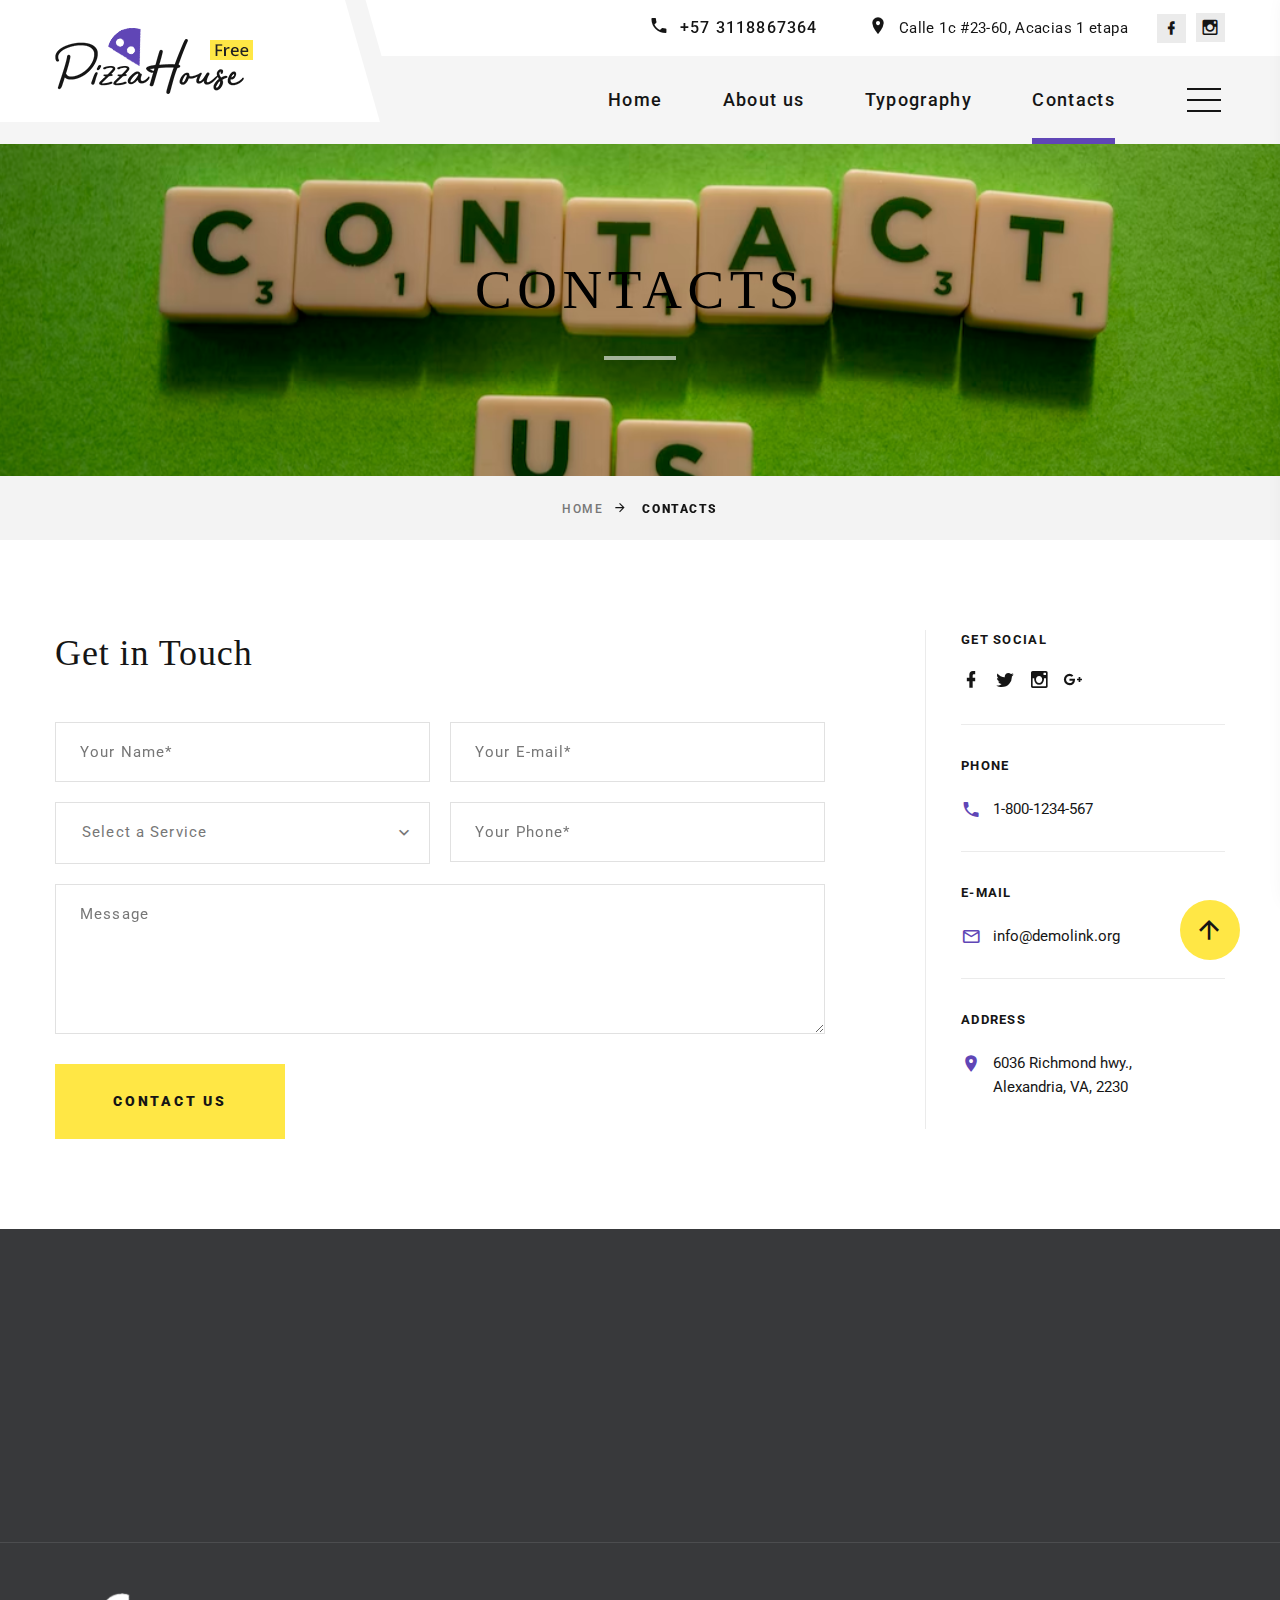
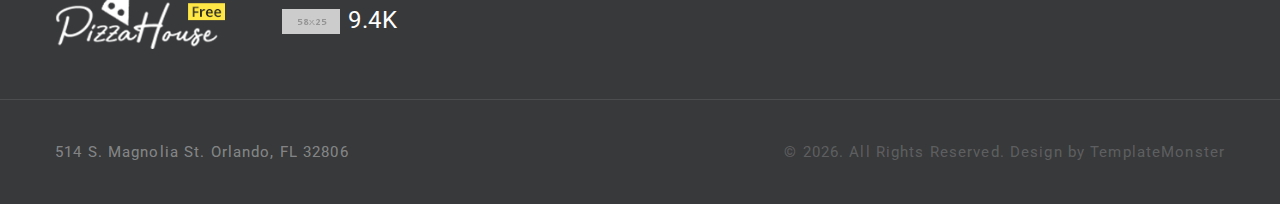
==== commit bd347934: "Se subió el proyecto" ====
--- a/Proyecto Final/contacts.html
+++ b/Proyecto Final/contacts.html
@@ -72,21 +72,19 @@
                       <li>
                         <div class="unit unit-spacing-xs">
                           <div class="unit-left"><span class="icon mdi mdi-phone"></span></div>
-                          <div class="unit-body"><a class="phone" href="tel:#">+1 718-999-3939</a></div>
+                          <div class="unit-body"><a class="phone" href="tel:#">+57 3118867364</a></div>
                         </div>
                       </li>
                       <li>
                         <div class="unit unit-spacing-xs">
                           <div class="unit-left"><span class="icon mdi mdi-map-marker"></span></div>
-                          <div class="unit-body"><a class="address" href="#">514 S. Magnolia St. Orlando, FL 32806</a></div>
+                          <div class="unit-body"><a class="address" href="#">Calle 1c #23-60, Acacias 1 etapa</a></div>
                         </div>
                       </li>
                     </ul>
                     <ul class="list-share-2">
-                      <li><a class="icon mdi mdi-facebook" href="#"></a></li>
-                      <li><a class="icon mdi mdi-twitter" href="#"></a></li>
-                      <li><a class="icon mdi mdi-instagram" href="#"></a></li>
-                      <li><a class="icon mdi mdi-google-plus" href="#"></a></li>
+                      <li><a class="icon mdi mdi-facebook" href="https://www.facebook.com/angelica.olaya.7334"></a></li>
+                      <li><a class="icon mdi mdi-instagram" href="https://www.instagram.com/angelipach/"></a></li>
                     </ul>
                   </div>
                   <div class="rd-navbar-main">
@@ -175,7 +173,7 @@
             <h3 class="breadcrumbs-custom-title">Contacts</h3>
             <div class="breadcrumbs-custom-decor"></div>
           </div>
-          <div class="box-transform" style="background-image: url(images/bg-1.jpg);"></div>
+          <div class="box-transform" style="background-image: url(images/Contactus.avif);"></div>
         </div>
         <div class="container">
           <ul class="breadcrumbs-custom-path">
--- a/Proyecto Final/css/style.css
+++ b/Proyecto Final/css/style.css
@@ -1,15193 +1,15193 @@
-@charset "UTF-8";+@charset "UTF-8";
 /*
 *
 * Contexts
-*/-a:focus,-button:focus {-	outline: none !important;-}--button::-moz-focus-inner {-	border: 0;-}--*:focus {-	outline: none;-}--blockquote {-	padding: 0;-	margin: 0;-}--input,-button,-select,-textarea {-	outline: none;-}--label {-	margin-bottom: 0;-}--p {-	margin: 0;-}--ul,-ol {-	list-style: none;-	padding: 0;-	margin: 0;-}--ul li,-ol li {-	display: block;-}--dl {-	margin: 0;-}--dt,-dd {-	line-height: inherit;-}--dt {-	font-weight: inherit;-}--dd {-	margin-bottom: 0;-}--cite {-	font-style: normal;-}--form {-	margin-bottom: 0;-}--blockquote {-	padding-left: 0;-	border-left: 0;-}--address {-	margin-top: 0;-	margin-bottom: 0;-}--figure {-	margin-bottom: 0;-}--html p a:hover {-	text-decoration: none;-}-+*/
+a:focus,
+button:focus {
+	outline: none !important;
+}
+
+button::-moz-focus-inner {
+	border: 0;
+}
+
+*:focus {
+	outline: none;
+}
+
+blockquote {
+	padding: 0;
+	margin: 0;
+}
+
+input,
+button,
+select,
+textarea {
+	outline: none;
+}
+
+label {
+	margin-bottom: 0;
+}
+
+p {
+	margin: 0;
+}
+
+ul,
+ol {
+	list-style: none;
+	padding: 0;
+	margin: 0;
+}
+
+ul li,
+ol li {
+	display: block;
+}
+
+dl {
+	margin: 0;
+}
+
+dt,
+dd {
+	line-height: inherit;
+}
+
+dt {
+	font-weight: inherit;
+}
+
+dd {
+	margin-bottom: 0;
+}
+
+cite {
+	font-style: normal;
+}
+
+form {
+	margin-bottom: 0;
+}
+
+blockquote {
+	padding-left: 0;
+	border-left: 0;
+}
+
+address {
+	margin-top: 0;
+	margin-bottom: 0;
+}
+
+figure {
+	margin-bottom: 0;
+}
+
+html p a:hover {
+	text-decoration: none;
+}
+
 /*
 *
 * Typography
-*/-body {-	font-family: "Roboto", -apple-system, BlinkMacSystemFont, "Segoe UI", "Helvetica Neue", Arial, sans-serif;-	font-size: 15px;-	line-height: 1.6;-	font-weight: 400;-	letter-spacing: .075em;-	color: #777777;-	background-color: #ffffff;-	-webkit-text-size-adjust: none;-	-webkit-font-smoothing: subpixel-antialiased;-}--.section-style-2 {-	color: #151515;-	letter-spacing: .05em;-}--h1, h2, h3, h4, h5, h6, [class^='heading-'] {-	margin-top: 0;-	margin-bottom: 0;-	font-weight: 500;-	letter-spacing: .1em;-	text-transform: uppercase;-	font-family: "Asfalto";-	color: #151515;-}--h1 a, h2 a, h3 a, h4 a, h5 a, h6 a, [class^='heading-'] a {-	color: inherit;-}--h1 a:focus, h1 a:hover, h2 a:focus, h2 a:hover, h3 a:focus, h3 a:hover, h4 a:focus, h4 a:hover, h5 a:focus, h5 a:hover, h6 a:focus, h6 a:hover, [class^='heading-'] a:focus, [class^='heading-'] a:hover {-	color: #6046b6;-}--h1,-.heading-1 {-	font-size: 50px;-	line-height: 1.1;-	letter-spacing: .025em;-}--@media (min-width: 768px) {-	h1,-	.heading-1 {-		font-size: 70px;-	}-}--@media (min-width: 992px) {-	h1,-	.heading-1 {-		font-size: 90px;-	}-}--@media (min-width: 1200px) {-	h1,-	.heading-1 {-		font-size: 130px;-	}-}--h2,-.heading-2 {-	font-size: 36px;-	line-height: 1.14286;-	letter-spacing: .075em;-}--@media (min-width: 768px) {-	h2,-	.heading-2 {-		font-size: 46px;-	}-}--@media (min-width: 992px) {-	h2,-	.heading-2 {-		font-size: 54px;-	}-}--@media (min-width: 1200px) {-	h2,-	.heading-2 {-		font-size: 70px;-	}-}--h3,-.heading-3 {-	font-size: 30px;-	line-height: 1.1;-	font-weight: 400;-}--@media (min-width: 768px) {-	h3,-	.heading-3 {-		font-size: 34px;-	}-}--@media (min-width: 992px) {-	h3,-	.heading-3 {-		font-size: 40px;-	}-}--@media (min-width: 1200px) {-	h3,-	.heading-3 {-		font-size: 55px;-	}-}--h4,-.heading-4 {-	font-size: 26px;-	line-height: 1.27778;-	font-weight: 400;-}--@media (min-width: 768px) {-	h4,-	.heading-4 {-		font-size: 30px;-	}-}--@media (min-width: 1200px) {-	h4,-	.heading-4 {-		font-size: 36px;-	}-}--h5,-.heading-5 {-	font-size: 20px;-	font-family: "Roboto", -apple-system, BlinkMacSystemFont, "Segoe UI", "Helvetica Neue", Arial, sans-serif;-	line-height: 1.25;-}--@media (min-width: 768px) {-	h5,-	.heading-5 {-		font-size: 24px;-	}-}--h6,-.heading-6 {-	font-size: 16px;-	line-height: 1.33333;-	font-family: "Roboto", -apple-system, BlinkMacSystemFont, "Segoe UI", "Helvetica Neue", Arial, sans-serif;-}--@media (min-width: 768px) {-	h6,-	.heading-6 {-		font-size: 18px;-	}-}--.heading-7 {-	font-size: 16px;-	line-height: 1.5;-	font-weight: 400;-	letter-spacing: .2em;-	color: #777777;-}--small,-.small {-	display: block;-	font-size: 12px;-	line-height: 1.5;-}--mark,-.mark {-	padding: 3px 5px;-	color: #ffffff;-	background: #6046b6;-}--.big {-	font-size: 18px;-	line-height: 1.55556;-}--.lead {-	font-size: 24px;-	line-height: 34px;-	font-weight: 400;-}--code {-	padding: 10px 5px;-	border-radius: 0.2rem;-	font-size: 90%;-	color: #111111;-	background: #f5f5f5;-}--p [style*='max-width'] {-	display: inline-block;-}-+*/
+body {
+	font-family: "Roboto", -apple-system, BlinkMacSystemFont, "Segoe UI", "Helvetica Neue", Arial, sans-serif;
+	font-size: 15px;
+	line-height: 1.6;
+	font-weight: 400;
+	letter-spacing: .075em;
+	color: #777777;
+	background-color: #ffffff;
+	-webkit-text-size-adjust: none;
+	-webkit-font-smoothing: subpixel-antialiased;
+}
+
+.section-style-2 {
+	color: #151515;
+	letter-spacing: .05em;
+}
+
+h1, h2, h3, h4, h5, h6, [class^='heading-'] {
+	margin-top: 0;
+	margin-bottom: 0;
+	font-weight: 500;
+	letter-spacing: .1em;
+	text-transform: uppercase;
+	font-family: "Asfalto";
+	color: #151515;
+}
+
+h1 a, h2 a, h3 a, h4 a, h5 a, h6 a, [class^='heading-'] a {
+	color: inherit;
+}
+
+h1 a:focus, h1 a:hover, h2 a:focus, h2 a:hover, h3 a:focus, h3 a:hover, h4 a:focus, h4 a:hover, h5 a:focus, h5 a:hover, h6 a:focus, h6 a:hover, [class^='heading-'] a:focus, [class^='heading-'] a:hover {
+	color: #6046b6;
+}
+
+h1,
+.heading-1 {
+	font-size: 50px;
+	line-height: 1.1;
+	letter-spacing: .025em;
+}
+
+@media (min-width: 768px) {
+	h1,
+	.heading-1 {
+		font-size: 70px;
+	}
+}
+
+@media (min-width: 992px) {
+	h1,
+	.heading-1 {
+		font-size: 90px;
+	}
+}
+
+@media (min-width: 1200px) {
+	h1,
+	.heading-1 {
+		font-size: 130px;
+	}
+}
+
+h2,
+.heading-2 {
+	font-size: 36px;
+	line-height: 1.14286;
+	letter-spacing: .075em;
+}
+
+@media (min-width: 768px) {
+	h2,
+	.heading-2 {
+		font-size: 46px;
+	}
+}
+
+@media (min-width: 992px) {
+	h2,
+	.heading-2 {
+		font-size: 54px;
+	}
+}
+
+@media (min-width: 1200px) {
+	h2,
+	.heading-2 {
+		font-size: 70px;
+	}
+}
+
+h3,
+.heading-3 {
+	font-size: 30px;
+	line-height: 1.1;
+	font-weight: 400;
+}
+
+@media (min-width: 768px) {
+	h3,
+	.heading-3 {
+		font-size: 34px;
+	}
+}
+
+@media (min-width: 992px) {
+	h3,
+	.heading-3 {
+		font-size: 40px;
+	}
+}
+
+@media (min-width: 1200px) {
+	h3,
+	.heading-3 {
+		font-size: 55px;
+	}
+}
+
+h4,
+.heading-4 {
+	font-size: 26px;
+	line-height: 1.27778;
+	font-weight: 400;
+}
+
+@media (min-width: 768px) {
+	h4,
+	.heading-4 {
+		font-size: 30px;
+	}
+}
+
+@media (min-width: 1200px) {
+	h4,
+	.heading-4 {
+		font-size: 36px;
+	}
+}
+
+h5,
+.heading-5 {
+	font-size: 20px;
+	font-family: "Roboto", -apple-system, BlinkMacSystemFont, "Segoe UI", "Helvetica Neue", Arial, sans-serif;
+	line-height: 1.25;
+}
+
+@media (min-width: 768px) {
+	h5,
+	.heading-5 {
+		font-size: 24px;
+	}
+}
+
+h6,
+.heading-6 {
+	font-size: 16px;
+	line-height: 1.33333;
+	font-family: "Roboto", -apple-system, BlinkMacSystemFont, "Segoe UI", "Helvetica Neue", Arial, sans-serif;
+}
+
+@media (min-width: 768px) {
+	h6,
+	.heading-6 {
+		font-size: 18px;
+	}
+}
+
+.heading-7 {
+	font-size: 16px;
+	line-height: 1.5;
+	font-weight: 400;
+	letter-spacing: .2em;
+	color: #777777;
+}
+
+small,
+.small {
+	display: block;
+	font-size: 12px;
+	line-height: 1.5;
+}
+
+mark,
+.mark {
+	padding: 3px 5px;
+	color: #ffffff;
+	background: #6046b6;
+}
+
+.big {
+	font-size: 18px;
+	line-height: 1.55556;
+}
+
+.lead {
+	font-size: 24px;
+	line-height: 34px;
+	font-weight: 400;
+}
+
+code {
+	padding: 10px 5px;
+	border-radius: 0.2rem;
+	font-size: 90%;
+	color: #111111;
+	background: #f5f5f5;
+}
+
+p [style*='max-width'] {
+	display: inline-block;
+}
+
 /*
 *
 * Brand
-*/-.brand {-	display: inline-block;-}--.brand .brand-logo-light {-	display: none;-}--.brand .brand-logo-dark {-	display: block;-}--.brand > * + * {-	margin-top: 0;-}-+*/
+.brand {
+	display: inline-block;
+}
+
+.brand .brand-logo-light {
+	display: none;
+}
+
+.brand .brand-logo-dark {
+	display: block;
+}
+
+.brand > * + * {
+	margin-top: 0;
+}
+
 /*
 *
 * Links
-*/-a {-	transition: all 0.3s ease-in-out;-}--a, a:focus, a:active, a:hover {-	text-decoration: none;-}--a, a:focus, a:active {-	color: #6046b6;-}--a:hover {-	color: #43317f;-}--a[href*='tel'], a[href*='mailto'] {-	white-space: nowrap;-}--.link-hover {-	color: #6046b6;-}--.link-press {-	color: #6046b6;-}--.privacy-link {-	display: inline-block;-}--* + .privacy-link {-	margin-top: 40px;-}--.link-classic {-	font-size: 14px;-	font-weight: 500;-	letter-spacing: .1em;-	text-transform: uppercase;-}--.link-classic a, .link-classic a:focus, .link-classic a:active {-	color: #6046b6;-}--.link-classic a:hover {-	color: #151515;-}--* + .link-classic {-	margin-top: 25px;-}--.link-play-modern {-	position: absolute;-	top: 50%;-	left: 50%;-	text-align: center;-	padding: 10px 15px;-	border-radius: 10px;-	background: rgba(96, 70, 182, 0.7);-	transform: translate3d(-50%, -50%, 0);-}--.link-play-modern .icon {-	font-size: 64px;-	color: #ffffff;-}--.link-play-modern-title {-	font-size: 16px;-	line-height: 1.3;-	letter-spacing: .2em;-	text-transform: uppercase;-	font-family: "Asfalto";-	color: #ffffff;-}--.link-play-modern-title span {-	display: block;-	font-size: 24px;-	font-weight: 900;-}--.link-play-modern-decor {-	display: none;-	height: 2px;-	width: 64px;-	background: #ffffff;-	transition: all .3s ease;-}--* + .link-play-modern-title {-	margin-top: 16px;-}--* + .link-play-modern-decor {-	margin-top: 16px;-}--.link-play-modern:hover .link-play-modern-decor {-	width: 30px;-}--@media (min-width: 576px) {-	.link-play-modern {-		padding: 20px 26px;-	}-	.link-play-modern .icon {-		color: rgba(255, 255, 255, 0.5);-	}-	.link-play-modern a:hover {-		color: #ffffff;-	}-	.link-play-modern-decor {-		display: inline-block;-	}-}-+*/
+a {
+	transition: all 0.3s ease-in-out;
+}
+
+a, a:focus, a:active, a:hover {
+	text-decoration: none;
+}
+
+a, a:focus, a:active {
+	color: #6046b6;
+}
+
+a:hover {
+	color: #43317f;
+}
+
+a[href*='tel'], a[href*='mailto'] {
+	white-space: nowrap;
+}
+
+.link-hover {
+	color: #6046b6;
+}
+
+.link-press {
+	color: #6046b6;
+}
+
+.privacy-link {
+	display: inline-block;
+}
+
+* + .privacy-link {
+	margin-top: 40px;
+}
+
+.link-classic {
+	font-size: 14px;
+	font-weight: 500;
+	letter-spacing: .1em;
+	text-transform: uppercase;
+}
+
+.link-classic a, .link-classic a:focus, .link-classic a:active {
+	color: #6046b6;
+}
+
+.link-classic a:hover {
+	color: #151515;
+}
+
+* + .link-classic {
+	margin-top: 25px;
+}
+
+.link-play-modern {
+	position: absolute;
+	top: 50%;
+	left: 50%;
+	text-align: center;
+	padding: 10px 15px;
+	border-radius: 10px;
+	background: rgba(96, 70, 182, 0.7);
+	transform: translate3d(-50%, -50%, 0);
+}
+
+.link-play-modern .icon {
+	font-size: 64px;
+	color: #ffffff;
+}
+
+.link-play-modern-title {
+	font-size: 16px;
+	line-height: 1.3;
+	letter-spacing: .2em;
+	text-transform: uppercase;
+	font-family: "Asfalto";
+	color: #ffffff;
+}
+
+.link-play-modern-title span {
+	display: block;
+	font-size: 24px;
+	font-weight: 900;
+}
+
+.link-play-modern-decor {
+	display: none;
+	height: 2px;
+	width: 64px;
+	background: #ffffff;
+	transition: all .3s ease;
+}
+
+* + .link-play-modern-title {
+	margin-top: 16px;
+}
+
+* + .link-play-modern-decor {
+	margin-top: 16px;
+}
+
+.link-play-modern:hover .link-play-modern-decor {
+	width: 30px;
+}
+
+@media (min-width: 576px) {
+	.link-play-modern {
+		padding: 20px 26px;
+	}
+	.link-play-modern .icon {
+		color: rgba(255, 255, 255, 0.5);
+	}
+	.link-play-modern a:hover {
+		color: #ffffff;
+	}
+	.link-play-modern-decor {
+		display: inline-block;
+	}
+}
+
 /*
 *
 * Blocks
-*/-.block-center, .block-sm, .block-lg {-	margin-left: auto;-	margin-right: auto;-}--.block-sm {-	max-width: 560px;-}--.block-lg {-	max-width: 768px;-}--.block-center {-	padding: 10px;-}--.block-center:hover .block-center-header {-	background-color: #6046b6;-}--.block-center-title {-	background-color: #ffffff;-}--@media (max-width: 1599px) {-	.block-center {-		padding: 20px;-	}-	.block-center:hover .block-center-header {-		background-color: #ffffff;-	}-	.block-center-header {-		background-color: #6046b6;-	}-}-+*/
+.block-center, .block-sm, .block-lg {
+	margin-left: auto;
+	margin-right: auto;
+}
+
+.block-sm {
+	max-width: 560px;
+}
+
+.block-lg {
+	max-width: 768px;
+}
+
+.block-center {
+	padding: 10px;
+}
+
+.block-center:hover .block-center-header {
+	background-color: #6046b6;
+}
+
+.block-center-title {
+	background-color: #ffffff;
+}
+
+@media (max-width: 1599px) {
+	.block-center {
+		padding: 20px;
+	}
+	.block-center:hover .block-center-header {
+		background-color: #ffffff;
+	}
+	.block-center-header {
+		background-color: #6046b6;
+	}
+}
+
 /*
 *
 * Boxes
-*/-.box-icon-classic {-	text-align: left;-	transition: all .2s ease;-	z-index: 1;-}--.box-icon-classic-icon {-	display: inline-block;-	text-align: center;-	height: 70px;-	width: 70px;-	margin-top: 4px;-	font-size: 30px;-	line-height: 70px;-	color: #151515;-	background: #f3f3f3;-	border-radius: 50%;-	box-shadow: 4px 4px 10px 0 rgba(0, 0, 0, 0.15);-	animation: iconClassic 20s ease-in-out infinite;-}--.box-icon-classic-title {-	text-transform: none;-	letter-spacing: .05em;-}--.box-icon-classic-title a, .box-icon-classic-title a:focus, .box-icon-classic-title a:active {-	color: inherit;-}--.box-icon-classic-title a:hover {-	color: #6046b6;-}--.box-icon-classic-text {-	line-height: 1.47;-	letter-spacing: .05em;-	color: rgba(21, 21, 21, 0.8);-}--* + .box-icon-classic-text {-	margin-top: 20px;-}--@keyframes iconClassic {-	30% {-		color: #151515;-		background: #f3f3f3;-	}-	33% {-		color: #ffffff;-		background: #6046b6;-	}-	64% {-		color: #ffffff;-		background: #6046b6;-	}-	67% {-		color: #151515;-		background: #ffe745;-	}-	97% {-		color: #151515;-		background: #ffe745;-	}-}--@media (min-width: 992px) {-	.box-icon-classic-icon {-		height: 90px;-		width: 90px;-		font-size: 40px;-		line-height: 90px;-	}-}--@media (min-width: 1200px) {-	.box-icon-classic-text {-		max-width: 92%;-	}-}--.box-icon-megan {-	position: relative;-	padding: 50px 15px;-	background: #ffffff;-	box-shadow: 0 0 20px 0 rgba(0, 0, 0, 0.03);-	z-index: 1;-}--.box-icon-megan-header {-	position: relative;-}--.box-icon-megan-header::before, .box-icon-megan-header::after {-	position: absolute;-	content: '';-	top: 50%;-	left: 50%;-	border-width: 0 4px 0 4px;-	border-style: solid;-	border-color: #f5f5f5;-	transform: translate3d(-50%, -50%, 0);-	pointer-events: none;-}--.box-icon-megan-header::before {-	width: 114px;-	height: 55px;-	transition: all .3s ease, border-color .3s ease-in-out .3s;-}--.box-icon-megan-header::after {-	width: 153px;-	height: 25px;-	transition: all .2s ease .2s, border-width .2s ease 0s, border-color .3s ease-in-out .3s;-}--.box-icon-megan-icon {-	display: inline-block;-	vertical-align: middle;-	min-height: 55px;-	font-size: 48px;-	line-height: 55px;-	color: #6046b6;-	transition: color ease .25s;-}--.box-icon-megan-icon.icon-46 {-	font-size: 46px;-}--.box-icon-megan-icon.icon-53 {-	font-size: 53px;-}--.box-icon-megan-title {-	font-weight: 400;-	letter-spacing: .025em;-	text-transform: none;-}--* + .box-icon-megan-title {-	margin-top: 38px;-}--* + .box-icon-megan-text {-	margin-top: 24px;-}--@media (min-width: 992px) {-	.desktop .box-icon-megan {-		padding: 55px 5px;-		box-shadow: none;-	}-	.desktop .box-icon-megan::before {-		position: absolute;-		content: '';-		top: 5px;-		right: -10px;-		bottom: 5px;-		left: -10px;-		background: #ffffff;-		transition: all .3s ease-in-out;-		pointer-events: none;-		z-index: -1;-	}-	.desktop .box-icon-megan:hover::before {-		box-shadow: 0 0 20px 0 rgba(0, 0, 0, 0.03);-	}-	.desktop .box-icon-megan:hover .box-icon-megan-icon {-		color: #73cca1;-		transition: color ease .25s;-	}-	.desktop .box-icon-megan:hover .box-icon-megan-header::before, .desktop .box-icon-megan:hover .box-icon-megan-header::after {-		border-color: #abe0c7;-	}-	.desktop .box-icon-megan:hover .box-icon-megan-header::before {-		height: 44px;-		transform: translate3d(-50%, -50%, 0) rotate(180deg);-		transition-delay: 0s, 0s;-	}-	.desktop .box-icon-megan:hover .box-icon-megan-header::after {-		height: 4px;-		width: 173px;-		border-width: 0 25px 0 25px;-		transition-delay: 0s, .2s, 0s;-	}-}--@media (min-width: 768px) {-	.box-icon-megan-text {-		display: inline-block;-		max-width: 90%;-	}-}--.box-icon-minimal {-	text-align: left;-}--.box-icon-minimal .icon {-	font-size: 42px;-	color: #151515;-}--.box-icon-minimal .linearicons-medal-empty {-	font-size: 48px;-}--.box-icon-minimal-title {-	font-size: 18px;-	line-height: 1.33;-	font-weight: 500;-	letter-spacing: .1em;-	font-family: "Asfalto";-	color: #151515;-}--.box-icon-minimal-text {-	letter-spacing: .1em;-}--* + .box-icon-minimal-text {-	margin-top: 2px;-}--.cta-modern {-	text-align: left;-}--.cta-modern .button {-	min-width: auto;-}--.cta-modern-title {-	line-height: 1.22;-	letter-spacing: .05em;-	font-weight: 400;-	text-transform: none;-}--.cta-modern-title-2 {-	line-height: 1.36;-}--.cta-modern-text {-	position: relative;-	padding-left: 55px;-	font-size: 18px;-	line-height: 1.55556;-	font-weight: 300;-	letter-spacing: .025em;-	color: rgba(255, 255, 255, 0.3);-}--.cta-modern-text > * {-	display: inline-block;-	vertical-align: middle;-	text-indent: 0;-}--.cta-modern-text-2 {-	color: #ffffff;-}--.cta-modern-decor {-	display: inline-block;-	width: 40px;-	height: 3px;-	margin-right: 15px;-	background: #ffe745;-}--.cta-modern-decor-2 {-	background: #6046b6;-}--.cta-modern-decor, .cta-modern-decor-2 {-	position: absolute;-	left: 0;-	top: 12px;-	display: block;-}--* + .cta-modern-text {-	margin-top: 22px;-}--* + .cta-modern-text-2 {-	margin-top: 38px;-}--.cta-modern-text + .button {-	margin-top: 40px;-}--@media (min-width: 992px) {-	.box-style-1 {-		margin-top: 10px;-		margin-left: 30px;-	}-}--@media (min-width: 1200px) {-	.box-style-1 {-		margin-left: 70px;-	}-}-+*/
+.box-icon-classic {
+	text-align: left;
+	transition: all .2s ease;
+	z-index: 1;
+}
+
+.box-icon-classic-icon {
+	display: inline-block;
+	text-align: center;
+	height: 70px;
+	width: 70px;
+	margin-top: 4px;
+	font-size: 30px;
+	line-height: 70px;
+	color: #151515;
+	background: #f3f3f3;
+	border-radius: 50%;
+	box-shadow: 4px 4px 10px 0 rgba(0, 0, 0, 0.15);
+	animation: iconClassic 20s ease-in-out infinite;
+}
+
+.box-icon-classic-title {
+	text-transform: none;
+	letter-spacing: .05em;
+}
+
+.box-icon-classic-title a, .box-icon-classic-title a:focus, .box-icon-classic-title a:active {
+	color: inherit;
+}
+
+.box-icon-classic-title a:hover {
+	color: #6046b6;
+}
+
+.box-icon-classic-text {
+	line-height: 1.47;
+	letter-spacing: .05em;
+	color: rgba(21, 21, 21, 0.8);
+}
+
+* + .box-icon-classic-text {
+	margin-top: 20px;
+}
+
+@keyframes iconClassic {
+	30% {
+		color: #151515;
+		background: #f3f3f3;
+	}
+	33% {
+		color: #ffffff;
+		background: #6046b6;
+	}
+	64% {
+		color: #ffffff;
+		background: #6046b6;
+	}
+	67% {
+		color: #151515;
+		background: #ffe745;
+	}
+	97% {
+		color: #151515;
+		background: #ffe745;
+	}
+}
+
+@media (min-width: 992px) {
+	.box-icon-classic-icon {
+		height: 90px;
+		width: 90px;
+		font-size: 40px;
+		line-height: 90px;
+	}
+}
+
+@media (min-width: 1200px) {
+	.box-icon-classic-text {
+		max-width: 92%;
+	}
+}
+
+.box-icon-megan {
+	position: relative;
+	padding: 50px 15px;
+	background: #ffffff;
+	box-shadow: 0 0 20px 0 rgba(0, 0, 0, 0.03);
+	z-index: 1;
+}
+
+.box-icon-megan-header {
+	position: relative;
+}
+
+.box-icon-megan-header::before, .box-icon-megan-header::after {
+	position: absolute;
+	content: '';
+	top: 50%;
+	left: 50%;
+	border-width: 0 4px 0 4px;
+	border-style: solid;
+	border-color: #f5f5f5;
+	transform: translate3d(-50%, -50%, 0);
+	pointer-events: none;
+}
+
+.box-icon-megan-header::before {
+	width: 114px;
+	height: 55px;
+	transition: all .3s ease, border-color .3s ease-in-out .3s;
+}
+
+.box-icon-megan-header::after {
+	width: 153px;
+	height: 25px;
+	transition: all .2s ease .2s, border-width .2s ease 0s, border-color .3s ease-in-out .3s;
+}
+
+.box-icon-megan-icon {
+	display: inline-block;
+	vertical-align: middle;
+	min-height: 55px;
+	font-size: 48px;
+	line-height: 55px;
+	color: #6046b6;
+	transition: color ease .25s;
+}
+
+.box-icon-megan-icon.icon-46 {
+	font-size: 46px;
+}
+
+.box-icon-megan-icon.icon-53 {
+	font-size: 53px;
+}
+
+.box-icon-megan-title {
+	font-weight: 400;
+	letter-spacing: .025em;
+	text-transform: none;
+}
+
+* + .box-icon-megan-title {
+	margin-top: 38px;
+}
+
+* + .box-icon-megan-text {
+	margin-top: 24px;
+}
+
+@media (min-width: 992px) {
+	.desktop .box-icon-megan {
+		padding: 55px 5px;
+		box-shadow: none;
+	}
+	.desktop .box-icon-megan::before {
+		position: absolute;
+		content: '';
+		top: 5px;
+		right: -10px;
+		bottom: 5px;
+		left: -10px;
+		background: #ffffff;
+		transition: all .3s ease-in-out;
+		pointer-events: none;
+		z-index: -1;
+	}
+	.desktop .box-icon-megan:hover::before {
+		box-shadow: 0 0 20px 0 rgba(0, 0, 0, 0.03);
+	}
+	.desktop .box-icon-megan:hover .box-icon-megan-icon {
+		color: #73cca1;
+		transition: color ease .25s;
+	}
+	.desktop .box-icon-megan:hover .box-icon-megan-header::before, .desktop .box-icon-megan:hover .box-icon-megan-header::after {
+		border-color: #abe0c7;
+	}
+	.desktop .box-icon-megan:hover .box-icon-megan-header::before {
+		height: 44px;
+		transform: translate3d(-50%, -50%, 0) rotate(180deg);
+		transition-delay: 0s, 0s;
+	}
+	.desktop .box-icon-megan:hover .box-icon-megan-header::after {
+		height: 4px;
+		width: 173px;
+		border-width: 0 25px 0 25px;
+		transition-delay: 0s, .2s, 0s;
+	}
+}
+
+@media (min-width: 768px) {
+	.box-icon-megan-text {
+		display: inline-block;
+		max-width: 90%;
+	}
+}
+
+.box-icon-minimal {
+	text-align: left;
+}
+
+.box-icon-minimal .icon {
+	font-size: 42px;
+	color: #151515;
+}
+
+.box-icon-minimal .linearicons-medal-empty {
+	font-size: 48px;
+}
+
+.box-icon-minimal-title {
+	font-size: 18px;
+	line-height: 1.33;
+	font-weight: 500;
+	letter-spacing: .1em;
+	font-family: "Asfalto";
+	color: #151515;
+}
+
+.box-icon-minimal-text {
+	letter-spacing: .1em;
+}
+
+* + .box-icon-minimal-text {
+	margin-top: 2px;
+}
+
+.cta-modern {
+	text-align: left;
+}
+
+.cta-modern .button {
+	min-width: auto;
+}
+
+.cta-modern-title {
+	line-height: 1.22;
+	letter-spacing: .05em;
+	font-weight: 400;
+	text-transform: none;
+}
+
+.cta-modern-title-2 {
+	line-height: 1.36;
+}
+
+.cta-modern-text {
+	position: relative;
+	padding-left: 55px;
+	font-size: 18px;
+	line-height: 1.55556;
+	font-weight: 300;
+	letter-spacing: .025em;
+	color: rgba(255, 255, 255, 0.3);
+}
+
+.cta-modern-text > * {
+	display: inline-block;
+	vertical-align: middle;
+	text-indent: 0;
+}
+
+.cta-modern-text-2 {
+	color: #ffffff;
+}
+
+.cta-modern-decor {
+	display: inline-block;
+	width: 40px;
+	height: 3px;
+	margin-right: 15px;
+	background: #ffe745;
+}
+
+.cta-modern-decor-2 {
+	background: #6046b6;
+}
+
+.cta-modern-decor, .cta-modern-decor-2 {
+	position: absolute;
+	left: 0;
+	top: 12px;
+	display: block;
+}
+
+* + .cta-modern-text {
+	margin-top: 22px;
+}
+
+* + .cta-modern-text-2 {
+	margin-top: 38px;
+}
+
+.cta-modern-text + .button {
+	margin-top: 40px;
+}
+
+@media (min-width: 992px) {
+	.box-style-1 {
+		margin-top: 10px;
+		margin-left: 30px;
+	}
+}
+
+@media (min-width: 1200px) {
+	.box-style-1 {
+		margin-left: 70px;
+	}
+}
+
 /*
 * Element groups
-*/-html .group {-	margin-bottom: -20px;-	margin-left: -15px;-}--html .group:empty {-	margin-bottom: 0;-	margin-left: 0;-}--html .group > * {-	display: inline-block;-	margin-top: 0;-	margin-bottom: 20px;-	margin-left: 15px;-}--html .group-xmd {-	margin-bottom: -10px;-	margin-left: -20px;-}--html .group-xmd:empty {-	margin-bottom: 0;-	margin-left: 0;-}--html .group-xmd > * {-	display: inline-block;-	margin-top: 0;-	margin-bottom: 10px;-	margin-left: 20px;-}--html .group-custom-1 {-	margin-bottom: -30px;-	margin-left: -40px;-}--html .group-custom-1:empty {-	margin-bottom: 0;-	margin-left: 0;-}--html .group-custom-1 > * {-	display: inline-block;-	margin-top: 0;-	margin-bottom: 30px;-	margin-left: 40px;-}--@media (min-width: 992px) {-	html .group-custom-1 {-		margin-bottom: -30px;-		margin-left: -80px;-	}-	html .group-custom-1:empty {-		margin-bottom: 0;-		margin-left: 0;-	}-	html .group-custom-1 > * {-		display: inline-block;-		margin-top: 0;-		margin-bottom: 30px;-		margin-left: 80px;-	}-}--html .group-middle {-	display: flex;-	flex-wrap: wrap;-	align-items: center;-	justify-content: center;-}--@media (min-width: 768px) {-	html .group-middle {-		justify-content: flex-start;-	}-}--html .group-justify {-	display: flex;-	flex-wrap: wrap;-	align-items: center;-	justify-content: space-between;-}--html .group-sm-justify {-	display: flex;-	flex-wrap: wrap;-	align-items: center;-	justify-content: center;-}--@media (min-width: 576px) {-	html .group-sm-justify {-		justify-content: space-between;-	}-}--* + .group-xxs {-	margin-top: 30px;-}--* + .group-sm {-	margin-top: 30px;-}--* + .group-md {-	margin-top: 30px;-}--* + .group-lg {-	margin-top: 30px;-}--* + .group-xl {-	margin-top: 30px;-}--* + .group-xxxl {-	margin-top: 35px;-}--* + .group-custom-1 {-	margin-top: 30px;-}--h4 + .group-md {-	margin-top: 40px;-}-+*/
+html .group {
+	margin-bottom: -20px;
+	margin-left: -15px;
+}
+
+html .group:empty {
+	margin-bottom: 0;
+	margin-left: 0;
+}
+
+html .group > * {
+	display: inline-block;
+	margin-top: 0;
+	margin-bottom: 20px;
+	margin-left: 15px;
+}
+
+html .group-xmd {
+	margin-bottom: -10px;
+	margin-left: -20px;
+}
+
+html .group-xmd:empty {
+	margin-bottom: 0;
+	margin-left: 0;
+}
+
+html .group-xmd > * {
+	display: inline-block;
+	margin-top: 0;
+	margin-bottom: 10px;
+	margin-left: 20px;
+}
+
+html .group-custom-1 {
+	margin-bottom: -30px;
+	margin-left: -40px;
+}
+
+html .group-custom-1:empty {
+	margin-bottom: 0;
+	margin-left: 0;
+}
+
+html .group-custom-1 > * {
+	display: inline-block;
+	margin-top: 0;
+	margin-bottom: 30px;
+	margin-left: 40px;
+}
+
+@media (min-width: 992px) {
+	html .group-custom-1 {
+		margin-bottom: -30px;
+		margin-left: -80px;
+	}
+	html .group-custom-1:empty {
+		margin-bottom: 0;
+		margin-left: 0;
+	}
+	html .group-custom-1 > * {
+		display: inline-block;
+		margin-top: 0;
+		margin-bottom: 30px;
+		margin-left: 80px;
+	}
+}
+
+html .group-middle {
+	display: flex;
+	flex-wrap: wrap;
+	align-items: center;
+	justify-content: center;
+}
+
+@media (min-width: 768px) {
+	html .group-middle {
+		justify-content: flex-start;
+	}
+}
+
+html .group-justify {
+	display: flex;
+	flex-wrap: wrap;
+	align-items: center;
+	justify-content: space-between;
+}
+
+html .group-sm-justify {
+	display: flex;
+	flex-wrap: wrap;
+	align-items: center;
+	justify-content: center;
+}
+
+@media (min-width: 576px) {
+	html .group-sm-justify {
+		justify-content: space-between;
+	}
+}
+
+* + .group-xxs {
+	margin-top: 30px;
+}
+
+* + .group-sm {
+	margin-top: 30px;
+}
+
+* + .group-md {
+	margin-top: 30px;
+}
+
+* + .group-lg {
+	margin-top: 30px;
+}
+
+* + .group-xl {
+	margin-top: 30px;
+}
+
+* + .group-xxxl {
+	margin-top: 35px;
+}
+
+* + .group-custom-1 {
+	margin-top: 30px;
+}
+
+h4 + .group-md {
+	margin-top: 40px;
+}
+
 /*
 *
 * Responsive units
-*/-.unit {-	display: flex;-	flex: 0 1 100%;-	margin-bottom: -20px;-	margin-left: -30px;-}--.unit > * {-	margin-bottom: 20px;-	margin-left: 30px;-}--.unit:empty {-	margin-bottom: 0;-	margin-left: 0;-}--.unit-body {-	flex: 0 1 auto;-}--.unit-left,-.unit-right {-	flex: 0 0 auto;-	max-width: 100%;-}--.unit-spacing-xs {-	margin-bottom: -10px;-	margin-left: -10px;-}--.unit-spacing-xs > * {-	margin-bottom: 10px;-	margin-left: 10px;-}--.unit-spacing-sm {-	margin-bottom: -15px;-	margin-left: -15px;-}--.unit-spacing-sm > * {-	margin-bottom: 15px;-	margin-left: 15px;-}--.unit-spacing-lg {-	margin-bottom: -30px;-	margin-left: -30px;-}--.unit-spacing-lg > * {-	margin-bottom: 30px;-	margin-left: 30px;-}-+*/
+.unit {
+	display: flex;
+	flex: 0 1 100%;
+	margin-bottom: -20px;
+	margin-left: -30px;
+}
+
+.unit > * {
+	margin-bottom: 20px;
+	margin-left: 30px;
+}
+
+.unit:empty {
+	margin-bottom: 0;
+	margin-left: 0;
+}
+
+.unit-body {
+	flex: 0 1 auto;
+}
+
+.unit-left,
+.unit-right {
+	flex: 0 0 auto;
+	max-width: 100%;
+}
+
+.unit-spacing-xs {
+	margin-bottom: -10px;
+	margin-left: -10px;
+}
+
+.unit-spacing-xs > * {
+	margin-bottom: 10px;
+	margin-left: 10px;
+}
+
+.unit-spacing-sm {
+	margin-bottom: -15px;
+	margin-left: -15px;
+}
+
+.unit-spacing-sm > * {
+	margin-bottom: 15px;
+	margin-left: 15px;
+}
+
+.unit-spacing-lg {
+	margin-bottom: -30px;
+	margin-left: -30px;
+}
+
+.unit-spacing-lg > * {
+	margin-bottom: 30px;
+	margin-left: 30px;
+}
+
 /*
 *
 * Lists
-*/-.list-inline > li {-	display: inline-block;-}--html .list-inline-xs {-	transform: translate3d(0, -8px, 0);-	margin-bottom: -8px;-	margin-left: -3px;-	margin-right: -3px;-}--html .list-inline-xs > * {-	margin-top: 8px;-	padding-left: 3px;-	padding-right: 3px;-}--html .list-inline-sm {-	transform: translate3d(0, -8px, 0);-	margin-bottom: -8px;-	margin-left: -5px;-	margin-right: -5px;-}--html .list-inline-sm > * {-	margin-top: 8px;-	padding-left: 5px;-	padding-right: 5px;-}--html .list-inline-md {-	transform: translate3d(0, -10px, 0);-	margin-bottom: -10px;-	margin-left: -11px;-	margin-right: -11px;-}--html .list-inline-md > * {-	margin-top: 10px;-	padding-left: 11px;-	padding-right: 11px;-}--html .list-inline-xl {-	transform: translate3d(0, -14px, 0);-	margin-bottom: -14px;-	margin-left: -17px;-	margin-right: -17px;-}--html .list-inline-xl > * {-	margin-top: 14px;-	padding-left: 17px;-	padding-right: 17px;-}--.list-terms dt + dd {-	margin-top: 20px;-}--.list-terms dd + dt {-	margin-top: 40px;-}--* + .list-terms {-	margin-top: 50px;-}--.index-list {-	counter-reset: li;-}--.index-list > li .list-index-counter:before {-	content: counter(li, decimal-leading-zero);-	counter-increment: li;-}--.list-marked {-	text-align: left;-}--.list-marked > li {-	text-indent: -24px;-	padding-left: 24px;-}--.list-marked > li::before {-	position: relative;-	display: inline-block;-	left: 0;-	top: 0;-	content: '';-	height: 9px;-	width: 9px;-	margin-right: 15px;-	border-radius: 50%;-	background: #d7d7d7;-}--.list-marked > li + li {-	margin-top: 10px;-}--* + .list-marked {-	margin-top: 15px;-}--p + .list-marked {-	margin-top: 10px;-}--.list-ordered {-	counter-reset: li;-	text-align: left;-}--.list-ordered > li {-	position: relative;-	text-indent: -18px;-	padding-left: 18px;-}--.list-ordered > li:before {-	content: counter(li, decimal) ".";-	counter-increment: li;-	display: inline-block;-	top: 0;-	left: 0;-	text-indent: 0;-	min-width: 18px;-	color: inherit;-}--.list-ordered > li + li {-	margin-top: 10px;-}--* + .list-ordered {-	margin-top: 15px;-}--.list > li + li {-	margin-top: 10px;-}--.list-xs > li + li {-	margin-top: 5px;-}--.list-sm > li + li {-	margin-top: 10px;-}--.list-md > li + li {-	margin-top: 18px;-}--.list-lg > li + li {-	margin-top: 25px;-}--.list-xl > li + li {-	margin-top: 40px;-}--@media (min-width: 768px) {-	.list-xl > li + li {-		margin-top: 50px;-	}-}--@media (min-width: 992px) {-	.list-xl > li + li {-		margin-top: 60px;-	}-}--.list-history-wrap {-	height: 72px;-}--.list-history {-	display: flex;-	flex-wrap: nowrap;-	justify-content: space-between;-	position: relative;-}--.list-history::before {-	position: absolute;-	content: '';-	top: 17px;-	right: 20px;-	height: 6px;-	width: 1000%;-	background: #6046b6;-}--@media (min-width: 576px) {-	.list-history {-		padding-left: 20px;-		max-width: 95%;-	}-}--@media (min-width: 1200px) {-	.list-history {-		position: absolute;-		right: calc(50% + 80px);-		left: 0;-		padding-left: 30px;-		max-width: none;-	}-	.list-history::before {-		width: 100%;-	}-}--@media (min-width: 1400px) {-	.list-history {-		padding-left: 90px;-	}-}--@media (min-width: 1600px) {-	.list-history {-		right: calc(50% + 185px);-		padding-left: 120px;-	}-}--.list-history-item {-	position: relative;-	padding-top: 54px;-	font-size: 18px;-	line-height: 1;-	font-weight: 500;-	letter-spacing: .05em;-}--.list-history-item a, .list-history-item a:focus, .list-history-item a:active {-	color: #151515;-}--.list-history-item a:hover {-	color: #6046b6;-}--.list-history-item > .active .list-history-circle {-	width: 40px;-	height: 40px;-}--.list-history-item > .active .list-history-circle::before {-	width: 11px;-	height: 11px;-}--.list-history-circle {-	position: absolute;-	display: inline-block;-	top: 20px;-	left: 50%;-	font-size: 0;-	line-height: 0;-	width: 28px;-	height: 28px;-	background: #ffffff;-	border: 5px solid #6046b6;-	border-radius: 50%;-	transform: translate3d(-50%, -50%, 0);-	transition: all .3s ease-in-out;-}--.list-history-circle::before {-	position: absolute;-	content: '';-	top: 50%;-	left: 50%;-	width: 0;-	height: 0;-	background: #6046b6;-	border-radius: 50%;-	transform: translate3d(-50%, -50%, 0);-	transition: inherit;-}--* + .list-history-wrap {-	margin-top: 50px;-}-+*/
+.list-inline > li {
+	display: inline-block;
+}
+
+html .list-inline-xs {
+	transform: translate3d(0, -8px, 0);
+	margin-bottom: -8px;
+	margin-left: -3px;
+	margin-right: -3px;
+}
+
+html .list-inline-xs > * {
+	margin-top: 8px;
+	padding-left: 3px;
+	padding-right: 3px;
+}
+
+html .list-inline-sm {
+	transform: translate3d(0, -8px, 0);
+	margin-bottom: -8px;
+	margin-left: -5px;
+	margin-right: -5px;
+}
+
+html .list-inline-sm > * {
+	margin-top: 8px;
+	padding-left: 5px;
+	padding-right: 5px;
+}
+
+html .list-inline-md {
+	transform: translate3d(0, -10px, 0);
+	margin-bottom: -10px;
+	margin-left: -11px;
+	margin-right: -11px;
+}
+
+html .list-inline-md > * {
+	margin-top: 10px;
+	padding-left: 11px;
+	padding-right: 11px;
+}
+
+html .list-inline-xl {
+	transform: translate3d(0, -14px, 0);
+	margin-bottom: -14px;
+	margin-left: -17px;
+	margin-right: -17px;
+}
+
+html .list-inline-xl > * {
+	margin-top: 14px;
+	padding-left: 17px;
+	padding-right: 17px;
+}
+
+.list-terms dt + dd {
+	margin-top: 20px;
+}
+
+.list-terms dd + dt {
+	margin-top: 40px;
+}
+
+* + .list-terms {
+	margin-top: 50px;
+}
+
+.index-list {
+	counter-reset: li;
+}
+
+.index-list > li .list-index-counter:before {
+	content: counter(li, decimal-leading-zero);
+	counter-increment: li;
+}
+
+.list-marked {
+	text-align: left;
+}
+
+.list-marked > li {
+	text-indent: -24px;
+	padding-left: 24px;
+}
+
+.list-marked > li::before {
+	position: relative;
+	display: inline-block;
+	left: 0;
+	top: 0;
+	content: '';
+	height: 9px;
+	width: 9px;
+	margin-right: 15px;
+	border-radius: 50%;
+	background: #d7d7d7;
+}
+
+.list-marked > li + li {
+	margin-top: 10px;
+}
+
+* + .list-marked {
+	margin-top: 15px;
+}
+
+p + .list-marked {
+	margin-top: 10px;
+}
+
+.list-ordered {
+	counter-reset: li;
+	text-align: left;
+}
+
+.list-ordered > li {
+	position: relative;
+	text-indent: -18px;
+	padding-left: 18px;
+}
+
+.list-ordered > li:before {
+	content: counter(li, decimal) ".";
+	counter-increment: li;
+	display: inline-block;
+	top: 0;
+	left: 0;
+	text-indent: 0;
+	min-width: 18px;
+	color: inherit;
+}
+
+.list-ordered > li + li {
+	margin-top: 10px;
+}
+
+* + .list-ordered {
+	margin-top: 15px;
+}
+
+.list > li + li {
+	margin-top: 10px;
+}
+
+.list-xs > li + li {
+	margin-top: 5px;
+}
+
+.list-sm > li + li {
+	margin-top: 10px;
+}
+
+.list-md > li + li {
+	margin-top: 18px;
+}
+
+.list-lg > li + li {
+	margin-top: 25px;
+}
+
+.list-xl > li + li {
+	margin-top: 40px;
+}
+
+@media (min-width: 768px) {
+	.list-xl > li + li {
+		margin-top: 50px;
+	}
+}
+
+@media (min-width: 992px) {
+	.list-xl > li + li {
+		margin-top: 60px;
+	}
+}
+
+.list-history-wrap {
+	height: 72px;
+}
+
+.list-history {
+	display: flex;
+	flex-wrap: nowrap;
+	justify-content: space-between;
+	position: relative;
+}
+
+.list-history::before {
+	position: absolute;
+	content: '';
+	top: 17px;
+	right: 20px;
+	height: 6px;
+	width: 1000%;
+	background: #6046b6;
+}
+
+@media (min-width: 576px) {
+	.list-history {
+		padding-left: 20px;
+		max-width: 95%;
+	}
+}
+
+@media (min-width: 1200px) {
+	.list-history {
+		position: absolute;
+		right: calc(50% + 80px);
+		left: 0;
+		padding-left: 30px;
+		max-width: none;
+	}
+	.list-history::before {
+		width: 100%;
+	}
+}
+
+@media (min-width: 1400px) {
+	.list-history {
+		padding-left: 90px;
+	}
+}
+
+@media (min-width: 1600px) {
+	.list-history {
+		right: calc(50% + 185px);
+		padding-left: 120px;
+	}
+}
+
+.list-history-item {
+	position: relative;
+	padding-top: 54px;
+	font-size: 18px;
+	line-height: 1;
+	font-weight: 500;
+	letter-spacing: .05em;
+}
+
+.list-history-item a, .list-history-item a:focus, .list-history-item a:active {
+	color: #151515;
+}
+
+.list-history-item a:hover {
+	color: #6046b6;
+}
+
+.list-history-item > .active .list-history-circle {
+	width: 40px;
+	height: 40px;
+}
+
+.list-history-item > .active .list-history-circle::before {
+	width: 11px;
+	height: 11px;
+}
+
+.list-history-circle {
+	position: absolute;
+	display: inline-block;
+	top: 20px;
+	left: 50%;
+	font-size: 0;
+	line-height: 0;
+	width: 28px;
+	height: 28px;
+	background: #ffffff;
+	border: 5px solid #6046b6;
+	border-radius: 50%;
+	transform: translate3d(-50%, -50%, 0);
+	transition: all .3s ease-in-out;
+}
+
+.list-history-circle::before {
+	position: absolute;
+	content: '';
+	top: 50%;
+	left: 50%;
+	width: 0;
+	height: 0;
+	background: #6046b6;
+	border-radius: 50%;
+	transform: translate3d(-50%, -50%, 0);
+	transition: inherit;
+}
+
+* + .list-history-wrap {
+	margin-top: 50px;
+}
+
 /*
 *
 * Images
-*/-img {-	display: inline-block;-	max-width: 100%;-	height: auto;-}--.img-circle {-	border-radius: 50%;-}--.img-responsive {-	width: 100%;-}-+*/
+img {
+	display: inline-block;
+	max-width: 100%;
+	height: auto;
+}
+
+.img-circle {
+	border-radius: 50%;
+}
+
+.img-responsive {
+	width: 100%;
+}
+
 /*
 *
 * Icons
-*/-.icon {-	display: inline-block;-	font-size: 16px;-	line-height: 1;-}--.icon::before {-	position: relative;-	display: inline-block;-	font-weight: 400;-	font-style: normal;-	speak: none;-	text-transform: none;-}--.icon-circle {-	border-radius: 50%;-}--.icon-xxxl {-	font-size: 78px;-}-+*/
+.icon {
+	display: inline-block;
+	font-size: 16px;
+	line-height: 1;
+}
+
+.icon::before {
+	position: relative;
+	display: inline-block;
+	font-weight: 400;
+	font-style: normal;
+	speak: none;
+	text-transform: none;
+}
+
+.icon-circle {
+	border-radius: 50%;
+}
+
+.icon-xxxl {
+	font-size: 78px;
+}
+
 /*
 *
 * Buttons
-*/-button {-	padding: 0;-}--.button {-	position: relative;-	overflow: hidden;-	display: inline-block;-	padding: 17px 40px;-	font-size: 14px;-	line-height: 1.85;-	min-width: 200px;-	border: none;-	font-family: "Roboto", -apple-system, BlinkMacSystemFont, "Segoe UI", "Helvetica Neue", Arial, sans-serif;-	font-weight: 900;-	letter-spacing: 0.2em;-	text-transform: uppercase;-	white-space: nowrap;-	text-overflow: ellipsis;-	text-align: center;-	cursor: pointer;-	vertical-align: middle;-	user-select: none;-	transition: all .25s ease-in-out;-}--.button.button-shadow, .button.button-icon {-	min-width: auto;-}--@media (min-width: 992px) {-	.button {-		min-width: 230px;-		padding: 25px 50px;-	}-}--@media (min-width: 992px) {-	.cta-modern .button-md {-		padding: 25px 31px !important;-	}-}--.button-block {-	display: block;-	width: 100%;-}--.button-outline {-	z-index: 1;-}--.button-outline::before {-	position: absolute;-	content: '';-	top: 0;-	right: 0;-	bottom: 0;-	left: 0;-	border: 2px solid;-	transition: all .25s ease-in-out;-	pointer-events: none;-	z-index: -1;-}--.button-outline-2::before {-	border-width: 1px;-}--.button-default, .button-default:focus {-	color: #e1e1e1;-	background-color: #2c343b;-	border-color: #2c343b;-}--.button-default:hover, .button-default:active {-	color: #ffffff;-	background-color: #73cca1;-	border-color: #6046b6;-}--.button-default.button-ujarak::before {-	background: #73cca1;-}--.button-default.button-outline::before {-	border-color: #2c343b;-}--.button-default.button-outline:hover::before, .button-default.button-outline:active::before {-	border-color: #6046b6;-}--.button-white, .button-white:focus {-	color: #6046b6;-	background-color: #ffffff;-	border-color: #ffffff;-}--.button-white:hover, .button-white:active {-	color: #ffffff;-	background-color: #73cca1;-	border-color: #6046b6;-}--.button-white.button-ujarak::before {-	background: #73cca1;-}--.button-white.button-outline::before {-	border-color: #ffffff;-}--.button-white.button-outline:hover::before, .button-white.button-outline:active::before {-	border-color: #6046b6;-}--.button-gray-100, .button-gray-100:focus {-	color: #151515;-	background-color: #f5f5f5;-	border-color: #f5f5f5;-}--.button-gray-100:hover, .button-gray-100:active {-	color: #151515;-	background-color: #e8e8e8;-	border-color: #e8e8e8;-}--.button-gray-100.button-ujarak::before {-	background: #e8e8e8;-}--.button-gray-100.button-outline::before {-	border-color: #f5f5f5;-}--.button-gray-100.button-outline:hover::before, .button-gray-100.button-outline:active::before {-	border-color: #e8e8e8;-}--.button-gray-3, .button-gray-3:focus {-	color: #ffffff;-	background-color: #3f4651;-	border-color: #3f4651;-}--.button-gray-3:hover, .button-gray-3:active {-	color: #ffffff;-	background-color: #4f5763;-	border-color: #4f5763;-}--.button-gray-3.button-ujarak::before {-	background: #4f5763;-}--.button-gray-3.button-outline::before {-	border-color: #3f4651;-}--.button-gray-3.button-outline:hover::before, .button-gray-3.button-outline:active::before {-	border-color: #4f5763;-}--.button-gray-8, .button-gray-8:focus {-	color: #ffffff;-	background-color: #47505f;-	border-color: #47505f;-}--.button-gray-8:hover, .button-gray-8:active {-	color: #151515;-	background-color: #ffe745;-	border-color: #ffe745;-}--.button-gray-8.button-ujarak::before {-	background: #ffe745;-}--.button-gray-8.button-outline::before {-	border-color: #47505f;-}--.button-gray-8.button-outline:hover::before, .button-gray-8.button-outline:active::before {-	border-color: #ffe745;-}--.button-primary, .button-primary:focus {-	color: #151515;-	background-color: #ffe745;-	border-color: #ffe745;-}--.button-primary:hover, .button-primary:active {-	color: #ffffff;-	background-color: #73cca1;-	border-color: #6046b6;-}--.button-primary.button-ujarak::before {-	background: #73cca1;-}--.button-primary.button-outline::before {-	border-color: #ffe745;-}--.button-primary.button-outline:hover::before, .button-primary.button-outline:active::before {-	border-color: #6046b6;-}--.button-primary-2, .button-primary-2:focus {-	color: #ffffff;-	background-color: #6046b6;-	border-color: #6046b6;-}--.button-primary-2:hover, .button-primary-2:active {-	color: #ffffff;-	background-color: #ffe745;-	border-color: #ffe745;-}--.button-primary-2.button-ujarak::before {-	background: #ffe745;-}--.button-primary-2.button-outline::before {-	border-color: #6046b6;-}--.button-primary-2.button-outline:hover::before, .button-primary-2.button-outline:active::before {-	border-color: #ffe745;-}--.button-secondary, .button-secondary:focus {-	color: #151515;-	background-color: #ffe745;-	border-color: #ffe745;-}--.button-secondary:hover, .button-secondary:active {-	color: #ffffff;-	background-color: #73cca1;-	border-color: #6046b6;-}--.button-secondary.button-ujarak::before {-	background: #73cca1;-}--.button-secondary.button-outline::before {-	border-color: #ffe745;-}--.button-secondary.button-outline:hover::before, .button-secondary.button-outline:active::before {-	border-color: #6046b6;-}--.button-secondary-2, .button-secondary-2:focus {-	color: #ffffff;-	background-color: #73cca1;-	border-color: #73cca1;-}--.button-secondary-2:hover, .button-secondary-2:active {-	color: #151515;-	background-color: #ffe745;-	border-color: #6046b6;-}--.button-secondary-2.button-ujarak::before {-	background: #ffe745;-}--.button-secondary-2.button-outline::before {-	border-color: #73cca1;-}--.button-secondary-2.button-outline:hover::before, .button-secondary-2.button-outline:active::before {-	border-color: #6046b6;-}--.button-default-outline, .button-default-outline:focus {-	color: #151515;-	background-color: transparent;-	border-color: #151515;-}--.button-default-outline:hover, .button-default-outline:active {-	color: #ffffff;-	background-color: #151515;-	border-color: #151515;-}--.button-default-outline.button-ujarak::before {-	background: #151515;-}--.button-default-outline.button-outline::before {-	border-color: #151515;-}--.button-default-outline.button-outline:hover::before, .button-default-outline.button-outline:active::before {-	border-color: #151515;-}--.button-default-outline-2, .button-default-outline-2:focus {-	color: #151515;-	background-color: transparent;-	border-color: #151515;-}--.button-default-outline-2:hover, .button-default-outline-2:active {-	color: #ffffff;-	background-color: #6046b6;-	border-color: #6046b6;-}--.button-default-outline-2.button-ujarak::before {-	background: #6046b6;-}--.button-default-outline-2.button-outline::before {-	border-color: #151515;-}--.button-default-outline-2.button-outline:hover::before, .button-default-outline-2.button-outline:active::before {-	border-color: #6046b6;-}--.button-default-outline-3, .button-default-outline-3:focus {-	color: #151515;-	background-color: transparent;-	border-color: #e1e1e1;-}--.button-default-outline-3:hover, .button-default-outline-3:active {-	color: #6046b6;-	background-color: transparent;-	border-color: rgba(96, 70, 182, 0.3);-}--.button-default-outline-3.button-ujarak::before {-	background: transparent;-}--.button-default-outline-3.button-outline::before {-	border-color: #e1e1e1;-}--.button-default-outline-3.button-outline:hover::before, .button-default-outline-3.button-outline:active::before {-	border-color: rgba(96, 70, 182, 0.3);-}--.button-default-outline-4, .button-default-outline-4:focus {-	color: #151515;-	background-color: transparent;-	border-color: #e1e1e1;-}--.button-default-outline-4:hover, .button-default-outline-4:active {-	color: #ffe745;-	background-color: transparent;-	border-color: rgba(255, 231, 69, 0.3);-}--.button-default-outline-4.button-ujarak::before {-	background: transparent;-}--.button-default-outline-4.button-outline::before {-	border-color: #e1e1e1;-}--.button-default-outline-4.button-outline:hover::before, .button-default-outline-4.button-outline:active::before {-	border-color: rgba(255, 231, 69, 0.3);-}--.button-ghost {-	border: 0;-	background-color: transparent;-}--.button-ghost:hover {-	color: #ffffff;-	background: #6046b6;-}--.button-facebook, .button-facebook:focus {-	color: #ffffff;-	background-color: #4d70a8;-	border-color: #4d70a8;-}--.button-facebook:hover, .button-facebook:active {-	color: #ffffff;-	background-color: #456497;-	border-color: #456497;-}--.button-facebook.button-ujarak::before {-	background: #456497;-}--.button-facebook.button-outline::before {-	border-color: #4d70a8;-}--.button-facebook.button-outline:hover::before, .button-facebook.button-outline:active::before {-	border-color: #456497;-}--.button-twitter, .button-twitter:focus {-	color: #ffffff;-	background-color: #02bcf3;-	border-color: #02bcf3;-}--.button-twitter:hover, .button-twitter:active {-	color: #ffffff;-	background-color: #02a8da;-	border-color: #02a8da;-}--.button-twitter.button-ujarak::before {-	background: #02a8da;-}--.button-twitter.button-outline::before {-	border-color: #02bcf3;-}--.button-twitter.button-outline:hover::before, .button-twitter.button-outline:active::before {-	border-color: #02a8da;-}--.button-google, .button-google:focus {-	color: #ffffff;-	background-color: #e2411e;-	border-color: #e2411e;-}--.button-google:hover, .button-google:active {-	color: #ffffff;-	background-color: #cc3a1a;-	border-color: #cc3a1a;-}--.button-google.button-ujarak::before {-	background: #cc3a1a;-}--.button-google.button-outline::before {-	border-color: #e2411e;-}--.button-google.button-outline:hover::before, .button-google.button-outline:active::before {-	border-color: #cc3a1a;-}--.button-shadow {-	position: relative;-	z-index: 1;-}--.button-shadow::before {-	position: absolute;-	content: '';-	bottom: -5px;-	left: 0;-	width: 100%;-	height: 5px;-	transition: inherit;-	z-index: -1;-}--.button-shadow.button {-	overflow: visible;-}--.button-shadow.button-primary::before {-	background: #513f7c;-}--.button-shadow.button-primary:hover::before, .button-shadow.button-primary:active::before {-	background: #d4c036;-}--.button-shadow.button-secondary::before {-	background: #d4c036;-}--.button-shadow.button-secondary:hover::before, .button-shadow.button-secondary:active::before {-	background: #513f7c;-}--.button-shadow:focus, .button-shadow:active {-	box-shadow: none;-}--.button-shadow-2 {-	box-shadow: 7px 7px 13px 0 rgba(0, 0, 0, 0.13);-}--.button-xs {-	padding: 12px 25px;-	font-size: 12px;-	line-height: 2.17;-	min-width: auto;-	font-size: 14px;-}--.button-sm {-	padding: 12px 30px;-	font-size: 12px;-	line-height: 2.17;-	min-width: 160px;-}--@media (min-width: 992px) {-	.button-sm {-		min-width: 200px;-		padding: 17px 40px;-	}-}--.button-lg {-	padding: 20px 45px;-	font-size: 16px;-	line-height: 1.85;-	min-width: 230px;-	font-size: 16px;-	line-height: 1.5;-	letter-spacing: 2px !important;-}--@media (min-width: 992px) {-	.button-lg {-		min-width: 276px;-		padding: 30px 55px;-	}-}--.button-circle {-	border-radius: 30px;-}--.button-round-1 {-	border-radius: 5px;-}--.button-round-2 {-	border-radius: 10px;-}--.button-icon .icon {-	position: relative;-	display: inline-block;-	vertical-align: middle;-	line-height: 1;-	color: inherit;-}--.button-icon-left .icon {-	padding-right: 5px;-	font-size: 17px;-}--.button-icon-left span {-	display: inline-block;-	vertical-align: middle;-}--.button-icon-right {-	padding-right: 95px;-}--.button-icon-right .icon {-	display: flex;-	align-items: center;-	justify-content: center;-	position: absolute;-	top: 0;-	right: 0;-	bottom: 0;-	width: 68px;-	font-size: 27px;-}--.button-icon-right:hover .icon::before {-	animation: btnIconTransform .2s ease;-}--.button-icon-right.button-outline .icon {-	top: 1px;-	right: 1px;-	bottom: 1px;-	background: transparent;-	border-left: 1px solid;-}--.button-icon-right.button-outline::before {-	border-width: 1px;-}--.button-icon-right.button-primary .icon {-	background: #6a4bd1;-}--.button-icon-right.button-primary:hover, .button-icon-right.button-primary:active {-	color: #ffffff;-	border-color: #6a4bd1;-	background: #6a4bd1;-}--.button-icon-right.button-primary:hover .icon, .button-icon-right.button-primary:active .icon {-	background: #6046b6;-}--.button-icon-right.button-gray-3 .icon {-	background: #4f5763;-}--.button-icon-right.button-gray-3:hover .icon, .button-icon-right.button-gray-3:active .icon {-	background: #3f4651;-}--@media (min-width: 992px) {-	.button-icon-right.button-lg {-		padding-right: 115px;-	}-	.button-icon-right.button-outline {-		padding-left: 45px;-	}-}--@keyframes btnIconTransform {-	25% {-		transform: translateX(5px);-	}-	75% {-		transform: translateX(-5px);-	}-}--.button-winona {-	overflow: hidden;-}--.content-original,-.content-dubbed {-	transition: transform .3s, opacity .3s;-	transition-timing-function: cubic-bezier(0.2, 1, 0.3, 1);-}--.content-dubbed {-	display: flex;-	align-items: center;-	justify-content: center;-	position: absolute;-	top: 0;-	left: 0;-	width: 100%;-	height: 100%;-	opacity: 0;-	transform: translate3d(0, 20%, 0);-	pointer-events: none;-}--.button-winona:hover .content-original {-	opacity: 0;-	transform: translate3d(0, -50%, 0);-}--.button-winona:hover .content-dubbed {-	opacity: 1;-	transform: none;-}--.btn-primary {-	border-radius: 3px;-	font-family: "Roboto", -apple-system, BlinkMacSystemFont, "Segoe UI", "Helvetica Neue", Arial, sans-serif;-	font-weight: 900;-	letter-spacing: .05em;-	text-transform: uppercase;-	transition: .33s;-}--.btn-primary, .btn-primary:active, .btn-primary:focus {-	color: #ffffff;-	background: #6046b6;-	border-color: #6046b6;-}--.btn-primary:hover {-	color: #ffffff;-	background: #000000;-	border-color: #000000;-}--.button-social {-	display: flex;-	align-items: center;-	justify-content: space-between;-	flex-wrap: wrap;-	margin-bottom: -12px;-	margin-left: -12px;-}--.button-social:empty {-	margin-bottom: 0;-	margin-left: 0;-}--.button-social > * {-	display: inline-block;-	margin-top: 0;-	margin-bottom: 12px;-	margin-left: 12px;-}--.button-social > * {-	min-width: 175px;-	flex-grow: 1;-}--.button-social .button {-	padding-left: 20px;-	padding-right: 20px;-}--.button-social * + .button {-	margin-top: 0;-}--.button-width-auto {-	min-width: auto;-}--.button-width-240 {-	min-width: 240px;-}--.button-tags {-	position: relative;-	overflow: hidden;-	display: inline-block;-	padding: 7px 20px;-	font-size: 12px;-	line-height: 24px;-	border-width: 1px;-	border-style: solid;-	font-weight: 700;-	letter-spacing: .05em;-	font-family: "Roboto", -apple-system, BlinkMacSystemFont, "Segoe UI", "Helvetica Neue", Arial, sans-serif;-	text-transform: uppercase;-	white-space: nowrap;-	text-overflow: ellipsis;-	text-align: center;-	cursor: pointer;-	vertical-align: middle;-	user-select: none;-	transition: all .25s ease-in-out;-}--.button-tags, .button-tags:focus {-	color: #9b9b9b;-	background-color: transparent;-	border-color: #e1e1e1;-}--.button-tags:hover, .button-tags:active {-	color: #151515;-	background-color: #ffe745;-	border-color: #ffe745;-}--.button-wrap.oh {-	padding-bottom: 15px;-	margin-bottom: -15px;-}--.button-style-1 {-	position: relative;-	text-align: center;-	padding: 0;-	color: #151515;-	background: #ffffff;-	border: 2px solid #151515;-	margin-bottom: 20px;-	z-index: 1;-}--.button-style-1 .icon {-	display: none;-	font-size: 28px;-	line-height: inherit;-	transition: all .2s ease;-	transform: none;-	opacity: 1;-}--.button-style-1-text {-	display: inline-block;-	padding: 18px 15px 17px;-	white-space: nowrap;-	font-size: 12px;-	line-height: 1.75;-	letter-spacing: .1em;-	font-weight: 900;-	text-transform: uppercase;-	cursor: pointer;-	transition: all .2s ease-in-out, padding .3s ease;-}--.button-style-1-text a, .button-style-1-text a:focus, .button-style-1-text a:active {-	color: #151515;-}--.button-style-1-text a:hover {-	color: #6046b6;-}--@media (min-width: 992px) {-	.button-style-1-text {-		padding-left: 20px;-		padding-right: 20px;-	}-}--@media (min-width: 1200px) {-	.desktop .button-style-1 {-		width: 78px;-		height: 67px;-		line-height: 63px;-	}-	.desktop .button-style-1 .icon {-		display: inline-block;-	}-	.desktop .button-style-1-text {-		position: absolute;-		top: -2px;-		left: -2px;-		padding: 21px 0;-		letter-spacing: .2em;-		background: inherit;-		border: inherit;-		visibility: hidden;-		opacity: 0;-	}-	.desktop .button-style-1:hover .button-style-1-text {-		opacity: 1;-		visibility: visible;-		padding-left: 34px;-		padding-right: 34px;-	}-	.desktop .button-style-1:hover .icon {-		transform: scale(0);-		opacity: 0;-	}-}-+*/
+button {
+	padding: 0;
+}
+
+.button {
+	position: relative;
+	overflow: hidden;
+	display: inline-block;
+	padding: 17px 40px;
+	font-size: 14px;
+	line-height: 1.85;
+	min-width: 200px;
+	border: none;
+	font-family: "Roboto", -apple-system, BlinkMacSystemFont, "Segoe UI", "Helvetica Neue", Arial, sans-serif;
+	font-weight: 900;
+	letter-spacing: 0.2em;
+	text-transform: uppercase;
+	white-space: nowrap;
+	text-overflow: ellipsis;
+	text-align: center;
+	cursor: pointer;
+	vertical-align: middle;
+	user-select: none;
+	transition: all .25s ease-in-out;
+}
+
+.button.button-shadow, .button.button-icon {
+	min-width: auto;
+}
+
+@media (min-width: 992px) {
+	.button {
+		min-width: 230px;
+		padding: 25px 50px;
+	}
+}
+
+@media (min-width: 992px) {
+	.cta-modern .button-md {
+		padding: 25px 31px !important;
+	}
+}
+
+.button-block {
+	display: block;
+	width: 100%;
+}
+
+.button-outline {
+	z-index: 1;
+}
+
+.button-outline::before {
+	position: absolute;
+	content: '';
+	top: 0;
+	right: 0;
+	bottom: 0;
+	left: 0;
+	border: 2px solid;
+	transition: all .25s ease-in-out;
+	pointer-events: none;
+	z-index: -1;
+}
+
+.button-outline-2::before {
+	border-width: 1px;
+}
+
+.button-default, .button-default:focus {
+	color: #e1e1e1;
+	background-color: #2c343b;
+	border-color: #2c343b;
+}
+
+.button-default:hover, .button-default:active {
+	color: #ffffff;
+	background-color: #73cca1;
+	border-color: #6046b6;
+}
+
+.button-default.button-ujarak::before {
+	background: #73cca1;
+}
+
+.button-default.button-outline::before {
+	border-color: #2c343b;
+}
+
+.button-default.button-outline:hover::before, .button-default.button-outline:active::before {
+	border-color: #6046b6;
+}
+
+.button-white, .button-white:focus {
+	color: #6046b6;
+	background-color: #ffffff;
+	border-color: #ffffff;
+}
+
+.button-white:hover, .button-white:active {
+	color: #ffffff;
+	background-color: #73cca1;
+	border-color: #6046b6;
+}
+
+.button-white.button-ujarak::before {
+	background: #73cca1;
+}
+
+.button-white.button-outline::before {
+	border-color: #ffffff;
+}
+
+.button-white.button-outline:hover::before, .button-white.button-outline:active::before {
+	border-color: #6046b6;
+}
+
+.button-gray-100, .button-gray-100:focus {
+	color: #151515;
+	background-color: #f5f5f5;
+	border-color: #f5f5f5;
+}
+
+.button-gray-100:hover, .button-gray-100:active {
+	color: #151515;
+	background-color: #e8e8e8;
+	border-color: #e8e8e8;
+}
+
+.button-gray-100.button-ujarak::before {
+	background: #e8e8e8;
+}
+
+.button-gray-100.button-outline::before {
+	border-color: #f5f5f5;
+}
+
+.button-gray-100.button-outline:hover::before, .button-gray-100.button-outline:active::before {
+	border-color: #e8e8e8;
+}
+
+.button-gray-3, .button-gray-3:focus {
+	color: #ffffff;
+	background-color: #3f4651;
+	border-color: #3f4651;
+}
+
+.button-gray-3:hover, .button-gray-3:active {
+	color: #ffffff;
+	background-color: #4f5763;
+	border-color: #4f5763;
+}
+
+.button-gray-3.button-ujarak::before {
+	background: #4f5763;
+}
+
+.button-gray-3.button-outline::before {
+	border-color: #3f4651;
+}
+
+.button-gray-3.button-outline:hover::before, .button-gray-3.button-outline:active::before {
+	border-color: #4f5763;
+}
+
+.button-gray-8, .button-gray-8:focus {
+	color: #ffffff;
+	background-color: #47505f;
+	border-color: #47505f;
+}
+
+.button-gray-8:hover, .button-gray-8:active {
+	color: #151515;
+	background-color: #ffe745;
+	border-color: #ffe745;
+}
+
+.button-gray-8.button-ujarak::before {
+	background: #ffe745;
+}
+
+.button-gray-8.button-outline::before {
+	border-color: #47505f;
+}
+
+.button-gray-8.button-outline:hover::before, .button-gray-8.button-outline:active::before {
+	border-color: #ffe745;
+}
+
+.button-primary, .button-primary:focus {
+	color: #151515;
+	background-color: #ffe745;
+	border-color: #ffe745;
+}
+
+.button-primary:hover, .button-primary:active {
+	color: #ffffff;
+	background-color: #73cca1;
+	border-color: #6046b6;
+}
+
+.button-primary.button-ujarak::before {
+	background: #73cca1;
+}
+
+.button-primary.button-outline::before {
+	border-color: #ffe745;
+}
+
+.button-primary.button-outline:hover::before, .button-primary.button-outline:active::before {
+	border-color: #6046b6;
+}
+
+.button-primary-2, .button-primary-2:focus {
+	color: #ffffff;
+	background-color: #6046b6;
+	border-color: #6046b6;
+}
+
+.button-primary-2:hover, .button-primary-2:active {
+	color: #ffffff;
+	background-color: #ffe745;
+	border-color: #ffe745;
+}
+
+.button-primary-2.button-ujarak::before {
+	background: #ffe745;
+}
+
+.button-primary-2.button-outline::before {
+	border-color: #6046b6;
+}
+
+.button-primary-2.button-outline:hover::before, .button-primary-2.button-outline:active::before {
+	border-color: #ffe745;
+}
+
+.button-secondary, .button-secondary:focus {
+	color: #151515;
+	background-color: #ffe745;
+	border-color: #ffe745;
+}
+
+.button-secondary:hover, .button-secondary:active {
+	color: #ffffff;
+	background-color: #73cca1;
+	border-color: #6046b6;
+}
+
+.button-secondary.button-ujarak::before {
+	background: #73cca1;
+}
+
+.button-secondary.button-outline::before {
+	border-color: #ffe745;
+}
+
+.button-secondary.button-outline:hover::before, .button-secondary.button-outline:active::before {
+	border-color: #6046b6;
+}
+
+.button-secondary-2, .button-secondary-2:focus {
+	color: #ffffff;
+	background-color: #73cca1;
+	border-color: #73cca1;
+}
+
+.button-secondary-2:hover, .button-secondary-2:active {
+	color: #151515;
+	background-color: #ffe745;
+	border-color: #6046b6;
+}
+
+.button-secondary-2.button-ujarak::before {
+	background: #ffe745;
+}
+
+.button-secondary-2.button-outline::before {
+	border-color: #73cca1;
+}
+
+.button-secondary-2.button-outline:hover::before, .button-secondary-2.button-outline:active::before {
+	border-color: #6046b6;
+}
+
+.button-default-outline, .button-default-outline:focus {
+	color: #151515;
+	background-color: transparent;
+	border-color: #151515;
+}
+
+.button-default-outline:hover, .button-default-outline:active {
+	color: #ffffff;
+	background-color: #151515;
+	border-color: #151515;
+}
+
+.button-default-outline.button-ujarak::before {
+	background: #151515;
+}
+
+.button-default-outline.button-outline::before {
+	border-color: #151515;
+}
+
+.button-default-outline.button-outline:hover::before, .button-default-outline.button-outline:active::before {
+	border-color: #151515;
+}
+
+.button-default-outline-2, .button-default-outline-2:focus {
+	color: #151515;
+	background-color: transparent;
+	border-color: #151515;
+}
+
+.button-default-outline-2:hover, .button-default-outline-2:active {
+	color: #ffffff;
+	background-color: #6046b6;
+	border-color: #6046b6;
+}
+
+.button-default-outline-2.button-ujarak::before {
+	background: #6046b6;
+}
+
+.button-default-outline-2.button-outline::before {
+	border-color: #151515;
+}
+
+.button-default-outline-2.button-outline:hover::before, .button-default-outline-2.button-outline:active::before {
+	border-color: #6046b6;
+}
+
+.button-default-outline-3, .button-default-outline-3:focus {
+	color: #151515;
+	background-color: transparent;
+	border-color: #e1e1e1;
+}
+
+.button-default-outline-3:hover, .button-default-outline-3:active {
+	color: #6046b6;
+	background-color: transparent;
+	border-color: rgba(96, 70, 182, 0.3);
+}
+
+.button-default-outline-3.button-ujarak::before {
+	background: transparent;
+}
+
+.button-default-outline-3.button-outline::before {
+	border-color: #e1e1e1;
+}
+
+.button-default-outline-3.button-outline:hover::before, .button-default-outline-3.button-outline:active::before {
+	border-color: rgba(96, 70, 182, 0.3);
+}
+
+.button-default-outline-4, .button-default-outline-4:focus {
+	color: #151515;
+	background-color: transparent;
+	border-color: #e1e1e1;
+}
+
+.button-default-outline-4:hover, .button-default-outline-4:active {
+	color: #ffe745;
+	background-color: transparent;
+	border-color: rgba(255, 231, 69, 0.3);
+}
+
+.button-default-outline-4.button-ujarak::before {
+	background: transparent;
+}
+
+.button-default-outline-4.button-outline::before {
+	border-color: #e1e1e1;
+}
+
+.button-default-outline-4.button-outline:hover::before, .button-default-outline-4.button-outline:active::before {
+	border-color: rgba(255, 231, 69, 0.3);
+}
+
+.button-ghost {
+	border: 0;
+	background-color: transparent;
+}
+
+.button-ghost:hover {
+	color: #ffffff;
+	background: #6046b6;
+}
+
+.button-facebook, .button-facebook:focus {
+	color: #ffffff;
+	background-color: #4d70a8;
+	border-color: #4d70a8;
+}
+
+.button-facebook:hover, .button-facebook:active {
+	color: #ffffff;
+	background-color: #456497;
+	border-color: #456497;
+}
+
+.button-facebook.button-ujarak::before {
+	background: #456497;
+}
+
+.button-facebook.button-outline::before {
+	border-color: #4d70a8;
+}
+
+.button-facebook.button-outline:hover::before, .button-facebook.button-outline:active::before {
+	border-color: #456497;
+}
+
+.button-twitter, .button-twitter:focus {
+	color: #ffffff;
+	background-color: #02bcf3;
+	border-color: #02bcf3;
+}
+
+.button-twitter:hover, .button-twitter:active {
+	color: #ffffff;
+	background-color: #02a8da;
+	border-color: #02a8da;
+}
+
+.button-twitter.button-ujarak::before {
+	background: #02a8da;
+}
+
+.button-twitter.button-outline::before {
+	border-color: #02bcf3;
+}
+
+.button-twitter.button-outline:hover::before, .button-twitter.button-outline:active::before {
+	border-color: #02a8da;
+}
+
+.button-google, .button-google:focus {
+	color: #ffffff;
+	background-color: #e2411e;
+	border-color: #e2411e;
+}
+
+.button-google:hover, .button-google:active {
+	color: #ffffff;
+	background-color: #cc3a1a;
+	border-color: #cc3a1a;
+}
+
+.button-google.button-ujarak::before {
+	background: #cc3a1a;
+}
+
+.button-google.button-outline::before {
+	border-color: #e2411e;
+}
+
+.button-google.button-outline:hover::before, .button-google.button-outline:active::before {
+	border-color: #cc3a1a;
+}
+
+.button-shadow {
+	position: relative;
+	z-index: 1;
+}
+
+.button-shadow::before {
+	position: absolute;
+	content: '';
+	bottom: -5px;
+	left: 0;
+	width: 100%;
+	height: 5px;
+	transition: inherit;
+	z-index: -1;
+}
+
+.button-shadow.button {
+	overflow: visible;
+}
+
+.button-shadow.button-primary::before {
+	background: #513f7c;
+}
+
+.button-shadow.button-primary:hover::before, .button-shadow.button-primary:active::before {
+	background: #d4c036;
+}
+
+.button-shadow.button-secondary::before {
+	background: #d4c036;
+}
+
+.button-shadow.button-secondary:hover::before, .button-shadow.button-secondary:active::before {
+	background: #513f7c;
+}
+
+.button-shadow:focus, .button-shadow:active {
+	box-shadow: none;
+}
+
+.button-shadow-2 {
+	box-shadow: 7px 7px 13px 0 rgba(0, 0, 0, 0.13);
+}
+
+.button-xs {
+	padding: 12px 25px;
+	font-size: 12px;
+	line-height: 2.17;
+	min-width: auto;
+	font-size: 14px;
+}
+
+.button-sm {
+	padding: 12px 30px;
+	font-size: 12px;
+	line-height: 2.17;
+	min-width: 160px;
+}
+
+@media (min-width: 992px) {
+	.button-sm {
+		min-width: 200px;
+		padding: 17px 40px;
+	}
+}
+
+.button-lg {
+	padding: 20px 45px;
+	font-size: 16px;
+	line-height: 1.85;
+	min-width: 230px;
+	font-size: 16px;
+	line-height: 1.5;
+	letter-spacing: 2px !important;
+}
+
+@media (min-width: 992px) {
+	.button-lg {
+		min-width: 276px;
+		padding: 30px 55px;
+	}
+}
+
+.button-circle {
+	border-radius: 30px;
+}
+
+.button-round-1 {
+	border-radius: 5px;
+}
+
+.button-round-2 {
+	border-radius: 10px;
+}
+
+.button-icon .icon {
+	position: relative;
+	display: inline-block;
+	vertical-align: middle;
+	line-height: 1;
+	color: inherit;
+}
+
+.button-icon-left .icon {
+	padding-right: 5px;
+	font-size: 17px;
+}
+
+.button-icon-left span {
+	display: inline-block;
+	vertical-align: middle;
+}
+
+.button-icon-right {
+	padding-right: 95px;
+}
+
+.button-icon-right .icon {
+	display: flex;
+	align-items: center;
+	justify-content: center;
+	position: absolute;
+	top: 0;
+	right: 0;
+	bottom: 0;
+	width: 68px;
+	font-size: 27px;
+}
+
+.button-icon-right:hover .icon::before {
+	animation: btnIconTransform .2s ease;
+}
+
+.button-icon-right.button-outline .icon {
+	top: 1px;
+	right: 1px;
+	bottom: 1px;
+	background: transparent;
+	border-left: 1px solid;
+}
+
+.button-icon-right.button-outline::before {
+	border-width: 1px;
+}
+
+.button-icon-right.button-primary .icon {
+	background: #6a4bd1;
+}
+
+.button-icon-right.button-primary:hover, .button-icon-right.button-primary:active {
+	color: #ffffff;
+	border-color: #6a4bd1;
+	background: #6a4bd1;
+}
+
+.button-icon-right.button-primary:hover .icon, .button-icon-right.button-primary:active .icon {
+	background: #6046b6;
+}
+
+.button-icon-right.button-gray-3 .icon {
+	background: #4f5763;
+}
+
+.button-icon-right.button-gray-3:hover .icon, .button-icon-right.button-gray-3:active .icon {
+	background: #3f4651;
+}
+
+@media (min-width: 992px) {
+	.button-icon-right.button-lg {
+		padding-right: 115px;
+	}
+	.button-icon-right.button-outline {
+		padding-left: 45px;
+	}
+}
+
+@keyframes btnIconTransform {
+	25% {
+		transform: translateX(5px);
+	}
+	75% {
+		transform: translateX(-5px);
+	}
+}
+
+.button-winona {
+	overflow: hidden;
+}
+
+.content-original,
+.content-dubbed {
+	transition: transform .3s, opacity .3s;
+	transition-timing-function: cubic-bezier(0.2, 1, 0.3, 1);
+}
+
+.content-dubbed {
+	display: flex;
+	align-items: center;
+	justify-content: center;
+	position: absolute;
+	top: 0;
+	left: 0;
+	width: 100%;
+	height: 100%;
+	opacity: 0;
+	transform: translate3d(0, 20%, 0);
+	pointer-events: none;
+}
+
+.button-winona:hover .content-original {
+	opacity: 0;
+	transform: translate3d(0, -50%, 0);
+}
+
+.button-winona:hover .content-dubbed {
+	opacity: 1;
+	transform: none;
+}
+
+.btn-primary {
+	border-radius: 3px;
+	font-family: "Roboto", -apple-system, BlinkMacSystemFont, "Segoe UI", "Helvetica Neue", Arial, sans-serif;
+	font-weight: 900;
+	letter-spacing: .05em;
+	text-transform: uppercase;
+	transition: .33s;
+}
+
+.btn-primary, .btn-primary:active, .btn-primary:focus {
+	color: #ffffff;
+	background: #6046b6;
+	border-color: #6046b6;
+}
+
+.btn-primary:hover {
+	color: #ffffff;
+	background: #000000;
+	border-color: #000000;
+}
+
+.button-social {
+	display: flex;
+	align-items: center;
+	justify-content: space-between;
+	flex-wrap: wrap;
+	margin-bottom: -12px;
+	margin-left: -12px;
+}
+
+.button-social:empty {
+	margin-bottom: 0;
+	margin-left: 0;
+}
+
+.button-social > * {
+	display: inline-block;
+	margin-top: 0;
+	margin-bottom: 12px;
+	margin-left: 12px;
+}
+
+.button-social > * {
+	min-width: 175px;
+	flex-grow: 1;
+}
+
+.button-social .button {
+	padding-left: 20px;
+	padding-right: 20px;
+}
+
+.button-social * + .button {
+	margin-top: 0;
+}
+
+.button-width-auto {
+	min-width: auto;
+}
+
+.button-width-240 {
+	min-width: 240px;
+}
+
+.button-tags {
+	position: relative;
+	overflow: hidden;
+	display: inline-block;
+	padding: 7px 20px;
+	font-size: 12px;
+	line-height: 24px;
+	border-width: 1px;
+	border-style: solid;
+	font-weight: 700;
+	letter-spacing: .05em;
+	font-family: "Roboto", -apple-system, BlinkMacSystemFont, "Segoe UI", "Helvetica Neue", Arial, sans-serif;
+	text-transform: uppercase;
+	white-space: nowrap;
+	text-overflow: ellipsis;
+	text-align: center;
+	cursor: pointer;
+	vertical-align: middle;
+	user-select: none;
+	transition: all .25s ease-in-out;
+}
+
+.button-tags, .button-tags:focus {
+	color: #9b9b9b;
+	background-color: transparent;
+	border-color: #e1e1e1;
+}
+
+.button-tags:hover, .button-tags:active {
+	color: #151515;
+	background-color: #ffe745;
+	border-color: #ffe745;
+}
+
+.button-wrap.oh {
+	padding-bottom: 15px;
+	margin-bottom: -15px;
+}
+
+.button-style-1 {
+	position: relative;
+	text-align: center;
+	padding: 0;
+	color: #151515;
+	background: #ffffff;
+	border: 2px solid #151515;
+	margin-bottom: 20px;
+	z-index: 1;
+}
+
+.button-style-1 .icon {
+	display: none;
+	font-size: 28px;
+	line-height: inherit;
+	transition: all .2s ease;
+	transform: none;
+	opacity: 1;
+}
+
+.button-style-1-text {
+	display: inline-block;
+	padding: 18px 15px 17px;
+	white-space: nowrap;
+	font-size: 12px;
+	line-height: 1.75;
+	letter-spacing: .1em;
+	font-weight: 900;
+	text-transform: uppercase;
+	cursor: pointer;
+	transition: all .2s ease-in-out, padding .3s ease;
+}
+
+.button-style-1-text a, .button-style-1-text a:focus, .button-style-1-text a:active {
+	color: #151515;
+}
+
+.button-style-1-text a:hover {
+	color: #6046b6;
+}
+
+@media (min-width: 992px) {
+	.button-style-1-text {
+		padding-left: 20px;
+		padding-right: 20px;
+	}
+}
+
+@media (min-width: 1200px) {
+	.desktop .button-style-1 {
+		width: 78px;
+		height: 67px;
+		line-height: 63px;
+	}
+	.desktop .button-style-1 .icon {
+		display: inline-block;
+	}
+	.desktop .button-style-1-text {
+		position: absolute;
+		top: -2px;
+		left: -2px;
+		padding: 21px 0;
+		letter-spacing: .2em;
+		background: inherit;
+		border: inherit;
+		visibility: hidden;
+		opacity: 0;
+	}
+	.desktop .button-style-1:hover .button-style-1-text {
+		opacity: 1;
+		visibility: visible;
+		padding-left: 34px;
+		padding-right: 34px;
+	}
+	.desktop .button-style-1:hover .icon {
+		transform: scale(0);
+		opacity: 0;
+	}
+}
+
 /*
 *
 * Form styles
-*/-.rd-form {-	position: relative;-	text-align: center;-}--.rd-form .button {-	padding-left: 30px;-	padding-right: 30px;-}--.rd-form .button-icon-right {-	padding-left: 45px;-	padding-right: 95px;-}--.rd-form [class*='col-'] .button {-	min-width: auto;-	padding-left: 20px;-	padding-right: 20px;-}--@media (max-width: 575px) {-	.rd-form .button {-		display: block;-		width: 100%;-	}-}--@media (min-width: 768px) {-	.rd-form {-		text-align: left;-	}-}--.rd-form-2 .form-input {-	border-color: #ffffff;-}--.rd-form-center .form-label,-.rd-form-center .form-input {-	text-align: center;-}--input:-webkit-autofill ~ label,-input:-webkit-autofill ~ .form-validation {-	color: #000000 !important;-}--.form-wrap {-	position: relative;-}--.form-wrap.has-error .form-input {-	border-color: #f5543f;-}--.form-wrap.has-focus .form-input {-	border-color: #6046b6;-}--* + .form-wrap {-	margin-top: 18px;-}--.form-wrap + .button {-	margin-top: 30px;-}--.form-input {-	display: block;-	width: 100%;-	min-height: 60px;-	padding: 16px 25px;-	font-size: 15px;-	font-weight: 400;-	line-height: 26px;-	letter-spacing: .075em;-	color: #777777;-	background-color: #ffffff;-	background-image: none;-	border-radius: 0;-	-webkit-appearance: none;-	transition: .3s ease-in-out;-	border: 1px solid #e1e1e1;-}--.form-input:focus {-	outline: 0;-}--textarea.form-input {-	height: 150px;-	min-height: 60px;-	max-height: 255px;-	resize: vertical;-}--.form-label,-.form-label-outside {-	margin-bottom: 0;-	color: #777777;-	font-weight: 400;-}--.form-label {-	position: absolute;-	top: 30px;-	left: 0;-	right: 0;-	padding-left: 25px;-	padding-right: 25px;-	font-size: 15px;-	font-weight: 400;-	line-height: 26px;-	letter-spacing: .075em;-	pointer-events: none;-	text-align: left;-	z-index: 9;-	transition: .25s;-	will-change: transform;-	transform: translateY(-50%);-}--.form-label.focus {-	opacity: 0;-}--.form-label.auto-fill {-	color: #777777;-}--.form-label-outside {-	width: 100%;-	margin-bottom: 4px;-}--@media (min-width: 768px) {-	.form-label-outside {-		position: static;-	}-	.form-label-outside, .form-label-outside.focus, .form-label-outside.auto-fill {-		transform: none;-	}-}--[data-x-mode='true'] .form-label {-	pointer-events: auto;-}--.form-validation {-	position: absolute;-	right: 8px;-	top: 0;-	z-index: 11;-	margin-top: 2px;-	font-size: 9px;-	font-weight: 400;-	line-height: 12px;-	letter-spacing: 0;-	color: #f5543f;-	transition: .3s;-}--.form-validation-left .form-validation {-	top: 100%;-	right: auto;-	left: 0;-}--#form-output-global {-	position: fixed;-	bottom: 30px;-	left: 15px;-	z-index: 2000;-	visibility: hidden;-	transform: translate3d(-500px, 0, 0);-	transition: .3s all ease;-}--#form-output-global.active {-	visibility: visible;-	transform: translate3d(0, 0, 0);-}--@media (min-width: 576px) {-	#form-output-global {-		left: 30px;-	}-}--.form-output {-	position: absolute;-	top: 100%;-	left: 0;-	font-size: 10px;-	font-weight: 400;-	line-height: 1.2;-	margin-top: 2px;-	transition: .3s;-	opacity: 0;-	visibility: hidden;-}--.form-output.active {-	opacity: 1;-	visibility: visible;-}--.form-output.error {-	color: #f5543f;-}--.form-output.success {-	color: #98bf44;-}--.radio .radio-custom,-.radio-inline .radio-custom,-.checkbox .checkbox-custom,-.checkbox-inline .checkbox-custom {-	opacity: 0;-}--.radio .radio-custom, .radio .radio-custom-dummy,-.radio-inline .radio-custom,-.radio-inline .radio-custom-dummy,-.checkbox .checkbox-custom,-.checkbox .checkbox-custom-dummy,-.checkbox-inline .checkbox-custom,-.checkbox-inline .checkbox-custom-dummy {-	position: absolute;-	top: 3px;-	left: 0;-	width: 18px;-	height: 18px;-	outline: none;-	cursor: pointer;-}--.radio .radio-custom-dummy,-.radio-inline .radio-custom-dummy,-.checkbox .checkbox-custom-dummy,-.checkbox-inline .checkbox-custom-dummy {-	pointer-events: none;-	background: #ffffff;-}--.radio .radio-custom-dummy::after,-.radio-inline .radio-custom-dummy::after,-.checkbox .checkbox-custom-dummy::after,-.checkbox-inline .checkbox-custom-dummy::after {-	position: absolute;-	opacity: 0;-	transition: .22s;-}--.radio .radio-custom:focus,-.radio-inline .radio-custom:focus,-.checkbox .checkbox-custom:focus,-.checkbox-inline .checkbox-custom:focus {-	outline: none;-}--.radio input,-.radio-inline input,-.checkbox input,-.checkbox-inline input {-	position: absolute;-	width: 1px;-	height: 1px;-	padding: 0;-	overflow: hidden;-	clip: rect(0, 0, 0, 0);-	white-space: nowrap;-	clip-path: inset(50%);-	border: 0;-}--.radio-custom:checked + .radio-custom-dummy:after,-.checkbox-custom:checked + .checkbox-custom-dummy:after {-	opacity: 1;-}--.radio,-.radio-inline {-	position: relative;-	text-align: left;-	padding-left: 30px;-	cursor: pointer;-}--.radio .radio-custom-dummy,-.radio-inline .radio-custom-dummy {-	top: 3px;-	left: 0;-	width: 18px;-	height: 18px;-	margin: 0;-	border: 2px solid #e8e8e8;-}--.radio .radio-custom-dummy::after,-.radio-inline .radio-custom-dummy::after {-	content: '\f222';-	font-family: "Material Design Icons";-	position: absolute;-	top: -2px;-	left: -1px;-	font-size: 18px;-	line-height: 1;-	color: #151515;-}--.checkbox,-.checkbox-inline {-	position: relative;-	text-align: left;-	padding-left: 30px;-	cursor: pointer;-}--.checkbox .checkbox-custom-dummy,-.checkbox-inline .checkbox-custom-dummy {-	top: 3px;-	left: 0;-	width: 18px;-	height: 18px;-	margin: 0;-	border: 2px solid #e8e8e8;-}--.checkbox .checkbox-custom-dummy::after,-.checkbox-inline .checkbox-custom-dummy::after {-	content: '\f222';-	font-family: "Material Design Icons";-	position: absolute;-	top: -2px;-	left: -1px;-	font-size: 18px;-	line-height: 1;-	color: #151515;-}--.form-wrap + .checkbox-inline {-	margin-top: 10px;-}--.row + .checkbox-inline {-	margin-top: 20px;-}--.checkbox-inline + .row {-	margin-top: 26px;-}--.toggle-custom {-	padding-left: 60px;-	-webkit-appearance: none;-}--.toggle-custom:checked ~ .checkbox-custom-dummy::after {-	background: #6046b6;-	transform: translate(20px, -50%);-}--.toggle-custom ~ .checkbox-custom-dummy {-	position: relative;-	display: inline-block;-	margin-top: -1px;-	width: 44px;-	height: 20px;-	background: #ffffff;-	cursor: pointer;-}--.toggle-custom ~ .checkbox-custom-dummy::after {-	content: '';-	position: absolute;-	display: inline-block;-	width: 16px;-	height: 16px;-	left: 0;-	top: 50%;-	background: #b7b7b7;-	transform: translate(4px, -50%);-	opacity: 1;-	transition: .22s;-}--.rd-form-inline {-	display: flex;-	flex-wrap: wrap;-	align-items: stretch;-	justify-content: center;-	text-align: center;-	max-width: 600px;-	margin-bottom: -16px;-	margin-left: 0;-}--.rd-form-inline:empty {-	margin-bottom: 0;-	margin-left: 0;-}--.rd-form-inline > * {-	display: inline-block;-	margin-top: 0;-	margin-bottom: 16px;-	margin-left: 0;-}--.rd-form-inline > * {-	margin-top: 0;-}--.rd-form-inline .form-wrap {-	flex-grow: 1;-	flex-shrink: 0;-	min-width: 185px;-}--.rd-form-inline .form-wrap-select {-	text-align: left;-}--.rd-form-inline .form-button {-	flex-grow: 1;-	flex-shrink: 0;-	min-height: 60px;-}--.rd-form-inline .form-button .button {-	min-height: inherit;-}--.rd-form-inline .form-button.form-button-2 {-	flex-grow: 0;-}--@media (min-width: 576px) {-	.rd-form-inline .form-button {-		flex-grow: 0;-	}-}--.rd-form-inline.rd-form-inline-centered {-	margin-left: auto;-	margin-right: auto;-}--.rd-form-inline-sm .icon {-	font-size: 30px;-}--.rd-form-inline-sm .button {-	min-width: auto;-}--.rd-form-inline-sm .button-icon-2,-.rd-form-inline-sm .button-icon-3 {-	padding: 9px 14px;-}--@media (min-width: 576px) {-	.rd-form-inline-sm .icon {-		font-size: 38px;-	}-}--@media (min-width: 1200px) {-	.rd-form-inline-sm .button-icon-3 {-		padding: 17px 30px;-	}-}--.rd-form-inline-lg {-	max-width: none;-	margin-bottom: -16px;-	margin-left: -30px;-}--.rd-form-inline-lg:empty {-	margin-bottom: 0;-	margin-left: 0;-}--.rd-form-inline-lg > * {-	display: inline-block;-	margin-top: 0;-	margin-bottom: 16px;-	margin-left: 30px;-}--.rd-form-inline-lg .form-input {-	min-height: 65px;-	padding: 19px 30px 18px;-}--.rd-form-inline-lg .form-label {-	top: 50%;-	padding-left: 30px;-	padding-right: 30px;-}--.rd-form-inline-lg .button {-	min-width: auto;-}--@media (min-width: 768px) {-	.rd-form-inline-lg .button {-		min-width: 240px;-	}-}--@media (min-width: 992px) {-	.rd-form-inline-lg .form-input {-		min-height: 85px;-		padding: 29px 30px 28px;-	}-}--@media (min-width: 1200px) {-	.rd-form-inline-lg .form-input {-		padding-left: 50px;-	}-	.rd-form-inline-lg .form-label {-		padding-left: 50px;-	}-}--.rd-form-inline-spacing-12 {-	margin-bottom: -12px;-	margin-left: -12px;-}--.rd-form-inline-spacing-12:empty {-	margin-bottom: 0;-	margin-left: 0;-}--.rd-form-inline-spacing-12 > * {-	display: inline-block;-	margin-top: 0;-	margin-bottom: 12px;-	margin-left: 12px;-}--.form-sm .form-input,-.form-sm .button {-	padding-top: 9px;-	padding-bottom: 9px;-	min-height: 40px;-}--.form-sm .form-validation {-	top: -16px;-}--.form-sm .form-label {-	top: 20px;-}--.form-sm * + .button {-	margin-top: 10px;-}--.form-lg .form-input,-.form-lg .form-label,-.form-lg .select2-container .select2-choice {-	font-size: 16px;-}--.form-lg .form-input,-.form-lg .select2-container .select2-choice {-	font-size: 16px;-	padding-top: 21px;-	padding-bottom: 21px;-}--.form-lg .form-input,-.form-lg .select2-container .select2-choice {-	min-height: 68px;-}--.form-lg .form-button {-	min-height: 70px;-}--.form-lg .form-label {-	top: 35px;-}--.form-wrap-recaptcha {-	display: inline-block;-}--@media (max-width: 767px) {-	.recaptcha iframe {-		transform: scale(0.95);-		transform-origin: 0 50%;-		will-change: transform;-	}-	.form-wrap-recaptcha .form-validation {-		right: 22px;-	}-}--* + .rd-form {-	margin-top: 30px;-}--h4 + .rd-form {-	margin-top: 46px;-}--* + .form-login {-	margin-top: 30px;-}--@media (min-width: 992px) {-	h3 + .rd-form {-		margin-top: 50px;-	}-	h3 + .form-login {-		margin-top: 50px;-	}-}--.form-checkout .form-label,-.form-checkout .form-input {-	color: #151515;-}--.form-style-1 .quote-classic {-	max-width: 330px;-}--.form-style-1 .button {-	min-width: auto;-	letter-spacing: .3em;-}--.form-style-1 * + .quote-classic {-	margin-top: 0;-}--@media (min-width: 576px) {-	.form-style-1 {-		padding: 40px 30px;-		box-shadow: 0 0 10px 0 rgba(0, 0, 0, 0.05);-	}-}--@media (min-width: 768px) {-	.form-style-1 {-		padding: 55px 50px;-	}-}--@media (min-width: 992px) {-	.form-style-1 .quote-classic {-		max-width: 430px;-	}-	.form-style-1 .button {-		min-width: 245px;-	}-}--* + .form-style-1 {-	margin-top: 55px;-}-+*/
+.rd-form {
+	position: relative;
+	text-align: center;
+}
+
+.rd-form .button {
+	padding-left: 30px;
+	padding-right: 30px;
+}
+
+.rd-form .button-icon-right {
+	padding-left: 45px;
+	padding-right: 95px;
+}
+
+.rd-form [class*='col-'] .button {
+	min-width: auto;
+	padding-left: 20px;
+	padding-right: 20px;
+}
+
+@media (max-width: 575px) {
+	.rd-form .button {
+		display: block;
+		width: 100%;
+	}
+}
+
+@media (min-width: 768px) {
+	.rd-form {
+		text-align: left;
+	}
+}
+
+.rd-form-2 .form-input {
+	border-color: #ffffff;
+}
+
+.rd-form-center .form-label,
+.rd-form-center .form-input {
+	text-align: center;
+}
+
+input:-webkit-autofill ~ label,
+input:-webkit-autofill ~ .form-validation {
+	color: #000000 !important;
+}
+
+.form-wrap {
+	position: relative;
+}
+
+.form-wrap.has-error .form-input {
+	border-color: #f5543f;
+}
+
+.form-wrap.has-focus .form-input {
+	border-color: #6046b6;
+}
+
+* + .form-wrap {
+	margin-top: 18px;
+}
+
+.form-wrap + .button {
+	margin-top: 30px;
+}
+
+.form-input {
+	display: block;
+	width: 100%;
+	min-height: 60px;
+	padding: 16px 25px;
+	font-size: 15px;
+	font-weight: 400;
+	line-height: 26px;
+	letter-spacing: .075em;
+	color: #777777;
+	background-color: #ffffff;
+	background-image: none;
+	border-radius: 0;
+	-webkit-appearance: none;
+	transition: .3s ease-in-out;
+	border: 1px solid #e1e1e1;
+}
+
+.form-input:focus {
+	outline: 0;
+}
+
+textarea.form-input {
+	height: 150px;
+	min-height: 60px;
+	max-height: 255px;
+	resize: vertical;
+}
+
+.form-label,
+.form-label-outside {
+	margin-bottom: 0;
+	color: #777777;
+	font-weight: 400;
+}
+
+.form-label {
+	position: absolute;
+	top: 30px;
+	left: 0;
+	right: 0;
+	padding-left: 25px;
+	padding-right: 25px;
+	font-size: 15px;
+	font-weight: 400;
+	line-height: 26px;
+	letter-spacing: .075em;
+	pointer-events: none;
+	text-align: left;
+	z-index: 9;
+	transition: .25s;
+	will-change: transform;
+	transform: translateY(-50%);
+}
+
+.form-label.focus {
+	opacity: 0;
+}
+
+.form-label.auto-fill {
+	color: #777777;
+}
+
+.form-label-outside {
+	width: 100%;
+	margin-bottom: 4px;
+}
+
+@media (min-width: 768px) {
+	.form-label-outside {
+		position: static;
+	}
+	.form-label-outside, .form-label-outside.focus, .form-label-outside.auto-fill {
+		transform: none;
+	}
+}
+
+[data-x-mode='true'] .form-label {
+	pointer-events: auto;
+}
+
+.form-validation {
+	position: absolute;
+	right: 8px;
+	top: 0;
+	z-index: 11;
+	margin-top: 2px;
+	font-size: 9px;
+	font-weight: 400;
+	line-height: 12px;
+	letter-spacing: 0;
+	color: #f5543f;
+	transition: .3s;
+}
+
+.form-validation-left .form-validation {
+	top: 100%;
+	right: auto;
+	left: 0;
+}
+
+#form-output-global {
+	position: fixed;
+	bottom: 30px;
+	left: 15px;
+	z-index: 2000;
+	visibility: hidden;
+	transform: translate3d(-500px, 0, 0);
+	transition: .3s all ease;
+}
+
+#form-output-global.active {
+	visibility: visible;
+	transform: translate3d(0, 0, 0);
+}
+
+@media (min-width: 576px) {
+	#form-output-global {
+		left: 30px;
+	}
+}
+
+.form-output {
+	position: absolute;
+	top: 100%;
+	left: 0;
+	font-size: 10px;
+	font-weight: 400;
+	line-height: 1.2;
+	margin-top: 2px;
+	transition: .3s;
+	opacity: 0;
+	visibility: hidden;
+}
+
+.form-output.active {
+	opacity: 1;
+	visibility: visible;
+}
+
+.form-output.error {
+	color: #f5543f;
+}
+
+.form-output.success {
+	color: #98bf44;
+}
+
+.radio .radio-custom,
+.radio-inline .radio-custom,
+.checkbox .checkbox-custom,
+.checkbox-inline .checkbox-custom {
+	opacity: 0;
+}
+
+.radio .radio-custom, .radio .radio-custom-dummy,
+.radio-inline .radio-custom,
+.radio-inline .radio-custom-dummy,
+.checkbox .checkbox-custom,
+.checkbox .checkbox-custom-dummy,
+.checkbox-inline .checkbox-custom,
+.checkbox-inline .checkbox-custom-dummy {
+	position: absolute;
+	top: 3px;
+	left: 0;
+	width: 18px;
+	height: 18px;
+	outline: none;
+	cursor: pointer;
+}
+
+.radio .radio-custom-dummy,
+.radio-inline .radio-custom-dummy,
+.checkbox .checkbox-custom-dummy,
+.checkbox-inline .checkbox-custom-dummy {
+	pointer-events: none;
+	background: #ffffff;
+}
+
+.radio .radio-custom-dummy::after,
+.radio-inline .radio-custom-dummy::after,
+.checkbox .checkbox-custom-dummy::after,
+.checkbox-inline .checkbox-custom-dummy::after {
+	position: absolute;
+	opacity: 0;
+	transition: .22s;
+}
+
+.radio .radio-custom:focus,
+.radio-inline .radio-custom:focus,
+.checkbox .checkbox-custom:focus,
+.checkbox-inline .checkbox-custom:focus {
+	outline: none;
+}
+
+.radio input,
+.radio-inline input,
+.checkbox input,
+.checkbox-inline input {
+	position: absolute;
+	width: 1px;
+	height: 1px;
+	padding: 0;
+	overflow: hidden;
+	clip: rect(0, 0, 0, 0);
+	white-space: nowrap;
+	clip-path: inset(50%);
+	border: 0;
+}
+
+.radio-custom:checked + .radio-custom-dummy:after,
+.checkbox-custom:checked + .checkbox-custom-dummy:after {
+	opacity: 1;
+}
+
+.radio,
+.radio-inline {
+	position: relative;
+	text-align: left;
+	padding-left: 30px;
+	cursor: pointer;
+}
+
+.radio .radio-custom-dummy,
+.radio-inline .radio-custom-dummy {
+	top: 3px;
+	left: 0;
+	width: 18px;
+	height: 18px;
+	margin: 0;
+	border: 2px solid #e8e8e8;
+}
+
+.radio .radio-custom-dummy::after,
+.radio-inline .radio-custom-dummy::after {
+	content: '\f222';
+	font-family: "Material Design Icons";
+	position: absolute;
+	top: -2px;
+	left: -1px;
+	font-size: 18px;
+	line-height: 1;
+	color: #151515;
+}
+
+.checkbox,
+.checkbox-inline {
+	position: relative;
+	text-align: left;
+	padding-left: 30px;
+	cursor: pointer;
+}
+
+.checkbox .checkbox-custom-dummy,
+.checkbox-inline .checkbox-custom-dummy {
+	top: 3px;
+	left: 0;
+	width: 18px;
+	height: 18px;
+	margin: 0;
+	border: 2px solid #e8e8e8;
+}
+
+.checkbox .checkbox-custom-dummy::after,
+.checkbox-inline .checkbox-custom-dummy::after {
+	content: '\f222';
+	font-family: "Material Design Icons";
+	position: absolute;
+	top: -2px;
+	left: -1px;
+	font-size: 18px;
+	line-height: 1;
+	color: #151515;
+}
+
+.form-wrap + .checkbox-inline {
+	margin-top: 10px;
+}
+
+.row + .checkbox-inline {
+	margin-top: 20px;
+}
+
+.checkbox-inline + .row {
+	margin-top: 26px;
+}
+
+.toggle-custom {
+	padding-left: 60px;
+	-webkit-appearance: none;
+}
+
+.toggle-custom:checked ~ .checkbox-custom-dummy::after {
+	background: #6046b6;
+	transform: translate(20px, -50%);
+}
+
+.toggle-custom ~ .checkbox-custom-dummy {
+	position: relative;
+	display: inline-block;
+	margin-top: -1px;
+	width: 44px;
+	height: 20px;
+	background: #ffffff;
+	cursor: pointer;
+}
+
+.toggle-custom ~ .checkbox-custom-dummy::after {
+	content: '';
+	position: absolute;
+	display: inline-block;
+	width: 16px;
+	height: 16px;
+	left: 0;
+	top: 50%;
+	background: #b7b7b7;
+	transform: translate(4px, -50%);
+	opacity: 1;
+	transition: .22s;
+}
+
+.rd-form-inline {
+	display: flex;
+	flex-wrap: wrap;
+	align-items: stretch;
+	justify-content: center;
+	text-align: center;
+	max-width: 600px;
+	margin-bottom: -16px;
+	margin-left: 0;
+}
+
+.rd-form-inline:empty {
+	margin-bottom: 0;
+	margin-left: 0;
+}
+
+.rd-form-inline > * {
+	display: inline-block;
+	margin-top: 0;
+	margin-bottom: 16px;
+	margin-left: 0;
+}
+
+.rd-form-inline > * {
+	margin-top: 0;
+}
+
+.rd-form-inline .form-wrap {
+	flex-grow: 1;
+	flex-shrink: 0;
+	min-width: 185px;
+}
+
+.rd-form-inline .form-wrap-select {
+	text-align: left;
+}
+
+.rd-form-inline .form-button {
+	flex-grow: 1;
+	flex-shrink: 0;
+	min-height: 60px;
+}
+
+.rd-form-inline .form-button .button {
+	min-height: inherit;
+}
+
+.rd-form-inline .form-button.form-button-2 {
+	flex-grow: 0;
+}
+
+@media (min-width: 576px) {
+	.rd-form-inline .form-button {
+		flex-grow: 0;
+	}
+}
+
+.rd-form-inline.rd-form-inline-centered {
+	margin-left: auto;
+	margin-right: auto;
+}
+
+.rd-form-inline-sm .icon {
+	font-size: 30px;
+}
+
+.rd-form-inline-sm .button {
+	min-width: auto;
+}
+
+.rd-form-inline-sm .button-icon-2,
+.rd-form-inline-sm .button-icon-3 {
+	padding: 9px 14px;
+}
+
+@media (min-width: 576px) {
+	.rd-form-inline-sm .icon {
+		font-size: 38px;
+	}
+}
+
+@media (min-width: 1200px) {
+	.rd-form-inline-sm .button-icon-3 {
+		padding: 17px 30px;
+	}
+}
+
+.rd-form-inline-lg {
+	max-width: none;
+	margin-bottom: -16px;
+	margin-left: -30px;
+}
+
+.rd-form-inline-lg:empty {
+	margin-bottom: 0;
+	margin-left: 0;
+}
+
+.rd-form-inline-lg > * {
+	display: inline-block;
+	margin-top: 0;
+	margin-bottom: 16px;
+	margin-left: 30px;
+}
+
+.rd-form-inline-lg .form-input {
+	min-height: 65px;
+	padding: 19px 30px 18px;
+}
+
+.rd-form-inline-lg .form-label {
+	top: 50%;
+	padding-left: 30px;
+	padding-right: 30px;
+}
+
+.rd-form-inline-lg .button {
+	min-width: auto;
+}
+
+@media (min-width: 768px) {
+	.rd-form-inline-lg .button {
+		min-width: 240px;
+	}
+}
+
+@media (min-width: 992px) {
+	.rd-form-inline-lg .form-input {
+		min-height: 85px;
+		padding: 29px 30px 28px;
+	}
+}
+
+@media (min-width: 1200px) {
+	.rd-form-inline-lg .form-input {
+		padding-left: 50px;
+	}
+	.rd-form-inline-lg .form-label {
+		padding-left: 50px;
+	}
+}
+
+.rd-form-inline-spacing-12 {
+	margin-bottom: -12px;
+	margin-left: -12px;
+}
+
+.rd-form-inline-spacing-12:empty {
+	margin-bottom: 0;
+	margin-left: 0;
+}
+
+.rd-form-inline-spacing-12 > * {
+	display: inline-block;
+	margin-top: 0;
+	margin-bottom: 12px;
+	margin-left: 12px;
+}
+
+.form-sm .form-input,
+.form-sm .button {
+	padding-top: 9px;
+	padding-bottom: 9px;
+	min-height: 40px;
+}
+
+.form-sm .form-validation {
+	top: -16px;
+}
+
+.form-sm .form-label {
+	top: 20px;
+}
+
+.form-sm * + .button {
+	margin-top: 10px;
+}
+
+.form-lg .form-input,
+.form-lg .form-label,
+.form-lg .select2-container .select2-choice {
+	font-size: 16px;
+}
+
+.form-lg .form-input,
+.form-lg .select2-container .select2-choice {
+	font-size: 16px;
+	padding-top: 21px;
+	padding-bottom: 21px;
+}
+
+.form-lg .form-input,
+.form-lg .select2-container .select2-choice {
+	min-height: 68px;
+}
+
+.form-lg .form-button {
+	min-height: 70px;
+}
+
+.form-lg .form-label {
+	top: 35px;
+}
+
+.form-wrap-recaptcha {
+	display: inline-block;
+}
+
+@media (max-width: 767px) {
+	.recaptcha iframe {
+		transform: scale(0.95);
+		transform-origin: 0 50%;
+		will-change: transform;
+	}
+	.form-wrap-recaptcha .form-validation {
+		right: 22px;
+	}
+}
+
+* + .rd-form {
+	margin-top: 30px;
+}
+
+h4 + .rd-form {
+	margin-top: 46px;
+}
+
+* + .form-login {
+	margin-top: 30px;
+}
+
+@media (min-width: 992px) {
+	h3 + .rd-form {
+		margin-top: 50px;
+	}
+	h3 + .form-login {
+		margin-top: 50px;
+	}
+}
+
+.form-checkout .form-label,
+.form-checkout .form-input {
+	color: #151515;
+}
+
+.form-style-1 .quote-classic {
+	max-width: 330px;
+}
+
+.form-style-1 .button {
+	min-width: auto;
+	letter-spacing: .3em;
+}
+
+.form-style-1 * + .quote-classic {
+	margin-top: 0;
+}
+
+@media (min-width: 576px) {
+	.form-style-1 {
+		padding: 40px 30px;
+		box-shadow: 0 0 10px 0 rgba(0, 0, 0, 0.05);
+	}
+}
+
+@media (min-width: 768px) {
+	.form-style-1 {
+		padding: 55px 50px;
+	}
+}
+
+@media (min-width: 992px) {
+	.form-style-1 .quote-classic {
+		max-width: 430px;
+	}
+	.form-style-1 .button {
+		min-width: 245px;
+	}
+}
+
+* + .form-style-1 {
+	margin-top: 55px;
+}
+
 /*
 *
 * Quotes
-*/-.quote-classic {-	position: relative;-	text-align: left;-	padding-top: 50px;-}--.quote-classic-2 .quote-classic-text {-	font-style: normal;-	font-weight: 400;-}--.quote-classic-3 {-	padding-top: 0;-	padding-left: 65px;-}--.quote-classic-3 .quote-classic-text {-	line-height: 1.21;-	letter-spacing: .05em;-}--.quote-classic-3 .quote-classic-text::before {-	color: rgba(21, 21, 21, 0.07);-}--.quote-classic-text {-	font-size: 20px;-	line-height: 1.375;-	font-weight: 300;-	font-style: italic;-	letter-spacing: .075em;-}--.quote-classic-text::before {-	position: absolute;-	left: -8px;-	top: -8px;-	content: '\201C';-	font-size: 140px;-	line-height: .88;-	font-style: normal;-	font-weight: 500;-	letter-spacing: 0;-	font-family: "Raleway", -apple-system, BlinkMacSystemFont, "Segoe UI", "Helvetica Neue", Arial, sans-serif;-	color: rgba(21, 21, 21, 0.2);-}--.quote-classic-author {-	font-size: 14px;-	font-weight: 500;-	letter-spacing: .1em;-	text-transform: uppercase;-	color: #6046b6;-}--.quote-classic-figure {-	position: absolute;-	top: 0;-	right: 65%;-	bottom: 0;-	left: 0;-}--.quote-classic-figure img {-	position: absolute;-	top: 50%;-	left: 50%;-	transform: translate(-50%, -50%);-	min-height: 100%;-	min-width: 100%;-	width: auto;-	height: auto;-	max-width: none;-}--@supports (object-fit: cover) {-	.quote-classic-figure img {-		left: 0;-		top: 0;-		width: 100%;-		height: 100%;-		transform: none;-		object-fit: cover;-		object-position: center center;-	}-}--* + .quote-classic {-	margin-top: 30px;-}--p + .quote-classic {-	margin-top: 40px;-}--.quote-classic + .unit {-	margin-top: 45px;-}--* + .quote-classic-author {-	margin-top: 30px;-}--@media (min-width: 768px) {-	.quote-classic {-		padding-top: 0;-		padding-left: 65px;-	}-	.quote-classic-text::before {-		top: 0;-	}-}--@media (min-width: 992px) {-	.quote-classic-text {-		font-size: 24px;-	}-	.quote-classic-text::before {-		font-size: 160px;-	}-	.quote-classic-figure {-		right: 60%;-	}-}--@media (min-width: 1200px) {-	.quote-classic-2 .quote-classic-text {-		line-height: 1.5;-	}-	.quote-classic-3 {-		padding-left: 75px;-	}-	.quote-classic-3 .quote-classic-text::before {-		font-size: 180px;-	}-	.quote-classic-figure {-		right: 50%;-	}-}--.context-dark .quote-classic-text::before, .bg-gray-dark .quote-classic-text::before, .bg-primary .quote-classic-text::before {-	color: rgba(255, 255, 255, 0.07);-}--.context-dark .quote-classic-author, .bg-gray-dark .quote-classic-author, .bg-primary .quote-classic-author {-	color: #ffe745;-}--.context-dark .quote-classic-4 .quote-classic-author, .bg-gray-dark .quote-classic-4 .quote-classic-author, .bg-primary .quote-classic-4 .quote-classic-author {-	color: #6046b6;-}--.quote-modern-wrap {-	background: #ffffff;-}--.quote-modern-figure {-	display: block;-}--.quote-modern-figure img {-	width: 100%;-}--.quote-modern-text {-	font-weight: 300;-	letter-spacing: .075em;-	font-style: italic;-	text-transform: none;-	font-family: "Roboto", -apple-system, BlinkMacSystemFont, "Segoe UI", "Helvetica Neue", Arial, sans-serif;-	color: #777777;-}--.quote-modern-author {-	font-weight: 400;-	letter-spacing: .05em;-	text-transform: none;-}--.quote-modern-status {-	color: #eea660;-	letter-spacing: .05em;-}--* + .quote-modern-author {-	margin-top: 16px;-}--* + .quote-modern-status {-	margin-top: 7px;-}--@media (max-width: 575px) {-	.quote-modern-figure {-		overflow: hidden;-		max-width: 120px;-		max-height: 160px;-	}-}--@media (min-width: 576px) {-	.quote-modern-wrap {-		display: flex;-		text-align: left;-		overflow: hidden;-		border-radius: 10px;-		box-shadow: 0 0 20px 0 rgba(0, 0, 0, 0.03);-	}-	.quote-modern-wrap .unit {-		flex-grow: 1;-	}-}--@media (min-width: 768px) {-	.quote-modern {-		text-align: left;-	}-}--@media (min-width: 992px) and (max-width: 1199px) {-	.quote-modern-2 .quote-modern-text {-		font-size: 18px;-	}-}--@media (min-width: 1200px) {-	* + .quote-modern-author {-		margin-top: 36px;-	}-}--.quote-tara {-	position: relative;-	text-align: center;-}--.quote-tara-caption {-	position: relative;-	display: flex;-	align-items: center;-	flex-direction: column;-	justify-content: flex-end;-	padding: 25px 15px 0;-	z-index: 1;-}--.quote-tara-caption::before {-	position: absolute;-	content: '';-	top: 0;-	right: 0;-	bottom: 40px;-	left: 0;-	border-radius: 8px;-	background: #ffffff;-	box-shadow: 0 0 24px 0 rgba(0, 0, 0, 0.07);-	transition: all .4s ease;-	z-index: -1;-}--.quote-tara-figure {-	display: inline-block;-	overflow: hidden;-	border-radius: 50%;-	box-shadow: 15px 15px 10px 0 rgba(0, 0, 0, 0.01);-	transition: all .4s ease;-}--.quote-tara-author {-	letter-spacing: .05em;-	text-transform: none;-}--.quote-tara-status {-	font-size: 14px;-	letter-spacing: .05em;-	color: #6046b6;-}--* + .quote-tara-figure {-	margin-top: 20px;-}--* + .quote-tara-author {-	margin-top: 42px;-}--* + .quote-tara-status {-	margin-top: 5px;-}--@media (min-width: 992px) {-	.desktop .quote-tara-caption,-	.owl-item .quote-tara-caption {-		padding: 38px 15px 46px;-	}-	.desktop .quote-tara-caption::before,-	.owl-item .quote-tara-caption::before {-		bottom: 0;-		box-shadow: none;-		background: #f5f5f5;-	}-	.desktop .quote-tara-text,-	.owl-item .quote-tara-text {-		display: flex;-		overflow: hidden;-		height: 144px;-		transition: all .4s ease;-		will-change: transform;-		transform: none;-	}-	.desktop .quote-tara-text > *,-	.owl-item .quote-tara-text > * {-		margin: auto 0;-	}-	.desktop .quote-tara-figure,-	.owl-item .quote-tara-figure {-		position: absolute;-		bottom: 0;-		left: 50%;-		transform: translate3d(-50%, 20px, 0);-		visibility: hidden;-		opacity: 0;-	}-	.desktop .quote-tara:hover .quote-tara-caption::before,-	.owl-item.center .quote-tara-caption::before {-		top: -70px;-		bottom: 40px;-		background: #ffffff;-		box-shadow: 0 0 24px 0 rgba(0, 0, 0, 0.07);-	}-	.desktop .quote-tara:hover .quote-tara-text,-	.owl-item.center .quote-tara-text {-		transform: translate3d(0, -80px, 0);-	}-	.desktop .quote-tara:hover .quote-tara-figure,-	.owl-item.center .quote-tara-figure {-		transform: translate3d(-50%, 0, 0);-		transition: all .3s ease .1s;-		visibility: visible;-		opacity: 1;-	}-}--@media (min-width: 1200px) {-	.desktop .quote-tara-caption,-	.owl-item .quote-tara-caption {-		padding-left: 25px;-		padding-right: 25px;-	}-}--.ie-10 .quote-tara-text,-.ie-11 .quote-tara-text,-.ie-edge .quote-tara-text {-	width: 100%;-}-+*/
+.quote-classic {
+	position: relative;
+	text-align: left;
+	padding-top: 50px;
+}
+
+.quote-classic-2 .quote-classic-text {
+	font-style: normal;
+	font-weight: 400;
+}
+
+.quote-classic-3 {
+	padding-top: 0;
+	padding-left: 65px;
+}
+
+.quote-classic-3 .quote-classic-text {
+	line-height: 1.21;
+	letter-spacing: .05em;
+}
+
+.quote-classic-3 .quote-classic-text::before {
+	color: rgba(21, 21, 21, 0.07);
+}
+
+.quote-classic-text {
+	font-size: 20px;
+	line-height: 1.375;
+	font-weight: 300;
+	font-style: italic;
+	letter-spacing: .075em;
+}
+
+.quote-classic-text::before {
+	position: absolute;
+	left: -8px;
+	top: -8px;
+	content: '\201C';
+	font-size: 140px;
+	line-height: .88;
+	font-style: normal;
+	font-weight: 500;
+	letter-spacing: 0;
+	font-family: "Raleway", -apple-system, BlinkMacSystemFont, "Segoe UI", "Helvetica Neue", Arial, sans-serif;
+	color: rgba(21, 21, 21, 0.2);
+}
+
+.quote-classic-author {
+	font-size: 14px;
+	font-weight: 500;
+	letter-spacing: .1em;
+	text-transform: uppercase;
+	color: #6046b6;
+}
+
+.quote-classic-figure {
+	position: absolute;
+	top: 0;
+	right: 65%;
+	bottom: 0;
+	left: 0;
+}
+
+.quote-classic-figure img {
+	position: absolute;
+	top: 50%;
+	left: 50%;
+	transform: translate(-50%, -50%);
+	min-height: 100%;
+	min-width: 100%;
+	width: auto;
+	height: auto;
+	max-width: none;
+}
+
+@supports (object-fit: cover) {
+	.quote-classic-figure img {
+		left: 0;
+		top: 0;
+		width: 100%;
+		height: 100%;
+		transform: none;
+		object-fit: cover;
+		object-position: center center;
+	}
+}
+
+* + .quote-classic {
+	margin-top: 30px;
+}
+
+p + .quote-classic {
+	margin-top: 40px;
+}
+
+.quote-classic + .unit {
+	margin-top: 45px;
+}
+
+* + .quote-classic-author {
+	margin-top: 30px;
+}
+
+@media (min-width: 768px) {
+	.quote-classic {
+		padding-top: 0;
+		padding-left: 65px;
+	}
+	.quote-classic-text::before {
+		top: 0;
+	}
+}
+
+@media (min-width: 992px) {
+	.quote-classic-text {
+		font-size: 24px;
+	}
+	.quote-classic-text::before {
+		font-size: 160px;
+	}
+	.quote-classic-figure {
+		right: 60%;
+	}
+}
+
+@media (min-width: 1200px) {
+	.quote-classic-2 .quote-classic-text {
+		line-height: 1.5;
+	}
+	.quote-classic-3 {
+		padding-left: 75px;
+	}
+	.quote-classic-3 .quote-classic-text::before {
+		font-size: 180px;
+	}
+	.quote-classic-figure {
+		right: 50%;
+	}
+}
+
+.context-dark .quote-classic-text::before, .bg-gray-dark .quote-classic-text::before, .bg-primary .quote-classic-text::before {
+	color: rgba(255, 255, 255, 0.07);
+}
+
+.context-dark .quote-classic-author, .bg-gray-dark .quote-classic-author, .bg-primary .quote-classic-author {
+	color: #ffe745;
+}
+
+.context-dark .quote-classic-4 .quote-classic-author, .bg-gray-dark .quote-classic-4 .quote-classic-author, .bg-primary .quote-classic-4 .quote-classic-author {
+	color: #6046b6;
+}
+
+.quote-modern-wrap {
+	background: #ffffff;
+}
+
+.quote-modern-figure {
+	display: block;
+}
+
+.quote-modern-figure img {
+	width: 100%;
+}
+
+.quote-modern-text {
+	font-weight: 300;
+	letter-spacing: .075em;
+	font-style: italic;
+	text-transform: none;
+	font-family: "Roboto", -apple-system, BlinkMacSystemFont, "Segoe UI", "Helvetica Neue", Arial, sans-serif;
+	color: #777777;
+}
+
+.quote-modern-author {
+	font-weight: 400;
+	letter-spacing: .05em;
+	text-transform: none;
+}
+
+.quote-modern-status {
+	color: #eea660;
+	letter-spacing: .05em;
+}
+
+* + .quote-modern-author {
+	margin-top: 16px;
+}
+
+* + .quote-modern-status {
+	margin-top: 7px;
+}
+
+@media (max-width: 575px) {
+	.quote-modern-figure {
+		overflow: hidden;
+		max-width: 120px;
+		max-height: 160px;
+	}
+}
+
+@media (min-width: 576px) {
+	.quote-modern-wrap {
+		display: flex;
+		text-align: left;
+		overflow: hidden;
+		border-radius: 10px;
+		box-shadow: 0 0 20px 0 rgba(0, 0, 0, 0.03);
+	}
+	.quote-modern-wrap .unit {
+		flex-grow: 1;
+	}
+}
+
+@media (min-width: 768px) {
+	.quote-modern {
+		text-align: left;
+	}
+}
+
+@media (min-width: 992px) and (max-width: 1199px) {
+	.quote-modern-2 .quote-modern-text {
+		font-size: 18px;
+	}
+}
+
+@media (min-width: 1200px) {
+	* + .quote-modern-author {
+		margin-top: 36px;
+	}
+}
+
+.quote-tara {
+	position: relative;
+	text-align: center;
+}
+
+.quote-tara-caption {
+	position: relative;
+	display: flex;
+	align-items: center;
+	flex-direction: column;
+	justify-content: flex-end;
+	padding: 25px 15px 0;
+	z-index: 1;
+}
+
+.quote-tara-caption::before {
+	position: absolute;
+	content: '';
+	top: 0;
+	right: 0;
+	bottom: 40px;
+	left: 0;
+	border-radius: 8px;
+	background: #ffffff;
+	box-shadow: 0 0 24px 0 rgba(0, 0, 0, 0.07);
+	transition: all .4s ease;
+	z-index: -1;
+}
+
+.quote-tara-figure {
+	display: inline-block;
+	overflow: hidden;
+	border-radius: 50%;
+	box-shadow: 15px 15px 10px 0 rgba(0, 0, 0, 0.01);
+	transition: all .4s ease;
+}
+
+.quote-tara-author {
+	letter-spacing: .05em;
+	text-transform: none;
+}
+
+.quote-tara-status {
+	font-size: 14px;
+	letter-spacing: .05em;
+	color: #6046b6;
+}
+
+* + .quote-tara-figure {
+	margin-top: 20px;
+}
+
+* + .quote-tara-author {
+	margin-top: 42px;
+}
+
+* + .quote-tara-status {
+	margin-top: 5px;
+}
+
+@media (min-width: 992px) {
+	.desktop .quote-tara-caption,
+	.owl-item .quote-tara-caption {
+		padding: 38px 15px 46px;
+	}
+	.desktop .quote-tara-caption::before,
+	.owl-item .quote-tara-caption::before {
+		bottom: 0;
+		box-shadow: none;
+		background: #f5f5f5;
+	}
+	.desktop .quote-tara-text,
+	.owl-item .quote-tara-text {
+		display: flex;
+		overflow: hidden;
+		height: 144px;
+		transition: all .4s ease;
+		will-change: transform;
+		transform: none;
+	}
+	.desktop .quote-tara-text > *,
+	.owl-item .quote-tara-text > * {
+		margin: auto 0;
+	}
+	.desktop .quote-tara-figure,
+	.owl-item .quote-tara-figure {
+		position: absolute;
+		bottom: 0;
+		left: 50%;
+		transform: translate3d(-50%, 20px, 0);
+		visibility: hidden;
+		opacity: 0;
+	}
+	.desktop .quote-tara:hover .quote-tara-caption::before,
+	.owl-item.center .quote-tara-caption::before {
+		top: -70px;
+		bottom: 40px;
+		background: #ffffff;
+		box-shadow: 0 0 24px 0 rgba(0, 0, 0, 0.07);
+	}
+	.desktop .quote-tara:hover .quote-tara-text,
+	.owl-item.center .quote-tara-text {
+		transform: translate3d(0, -80px, 0);
+	}
+	.desktop .quote-tara:hover .quote-tara-figure,
+	.owl-item.center .quote-tara-figure {
+		transform: translate3d(-50%, 0, 0);
+		transition: all .3s ease .1s;
+		visibility: visible;
+		opacity: 1;
+	}
+}
+
+@media (min-width: 1200px) {
+	.desktop .quote-tara-caption,
+	.owl-item .quote-tara-caption {
+		padding-left: 25px;
+		padding-right: 25px;
+	}
+}
+
+.ie-10 .quote-tara-text,
+.ie-11 .quote-tara-text,
+.ie-edge .quote-tara-text {
+	width: 100%;
+}
+
 /*
 *
 * Thumbnails
-*/-.thumbnail {-	position: relative;-}--.thumbnail-xs {-	max-width: 270px;-	margin-left: auto;-	margin-right: auto;-}--.thumbnail-sm {-	max-width: 370px;-	margin-left: auto;-	margin-right: auto;-}--.thumbnail-md {-	max-width: 420px;-	margin-left: auto;-	margin-right: auto;-}--.thumbnail-lg {-	max-width: 570px;-	margin-left: auto;-	margin-right: auto;-}--.thumbnail-xl {-	max-width: 870px;-	margin-left: auto;-	margin-right: auto;-}--.thumbnail-creative {-	position: relative;-	transition: all .3s ease;-}--.thumbnail-creative::before {-	position: absolute;-	content: '';-	top: 0;-	right: 0;-	bottom: 0;-	left: 0;-	background: rgba(92, 66, 222, 0.44);-	pointer-events: none;-	transition: inherit;-	z-index: 1;-}--.thumbnail-creative a {-	display: block;-}--.thumbnail-creative-figure {-	overflow: hidden;-}--.thumbnail-creative-figure img {-	width: 100%;-	transition: all .3s ease;-	will-change: transform;-}--.thumbnail-creative-caption {-	display: flex;-	align-items: center;-	justify-content: center;-	position: absolute;-	top: 0;-	right: 0;-	bottom: 0;-	left: 0;-	pointer-events: none;-	z-index: 1;-}--.thumbnail-creative-caption > * {-	pointer-events: auto;-}--.thumbnail-creative-icon {-	font-size: 36px;-	color: #ffffff;-	transition: all .3s ease;-}--@media (min-width: 992px) {-	.desktop .thumbnail-creative::before {-		opacity: 0;-		visibility: hidden;-	}-	.desktop .thumbnail-creative-figure img {-		transform: scale(1.1);-	}-	.desktop .thumbnail-creative-icon {-		opacity: 0;-		visibility: hidden;-		transform: scale(0.5);-	}-	.desktop .thumbnail-creative:hover::before {-		opacity: 1;-		visibility: visible;-	}-	.desktop .thumbnail-creative:hover .thumbnail-creative-figure img {-		transform: none;-	}-	.desktop .thumbnail-creative:hover .thumbnail-creative-icon {-		opacity: 1;-		transform: none;-		visibility: visible;-	}-}--.thumbnail-mary {-	position: relative;-	overflow: hidden;-	text-align: left;-}--.thumbnail-mary-figure {-	display: block;-	transition: all .3s ease;-	transform: none;-	will-change: transform;-}--.thumbnail-mary-figure img {-	width: 100%;-}--.thumbnail-mary-caption {-	width: 100%;-	padding: 10px 15px;-	background: #f5f5f5;-	transition: all .3s ease;-}--.thumbnail-mary-caption > * {-	width: inherit;-}--.thumbnail-mary-title {-	font-size: 14px;-	overflow: hidden;-	white-space: nowrap;-	text-overflow: ellipsis;-}--.thumbnail-mary-location {-	font-size: 12px;-	font-weight: 500;-	letter-spacing: .1em;-	text-transform: uppercase;-	color: #73cca1;-}--* + .thumbnail-mary-location {-	margin-top: 4px;-}--@media (min-width: 992px) {-	.thumbnail-mary-title {-		font-size: 16px;-	}-}--@media (min-width: 992px) {-	.desktop .thumbnail-mary-big .thumbnail-mary-caption {-		min-height: 150px;-		padding-left: 9%;-		padding-right: 9%;-	}-	.desktop .thumbnail-mary-caption {-		position: absolute;-		display: flex;-		align-items: center;-		top: 100%;-		min-height: 100px;-		padding: 15px 5%;-	}-	.desktop.ie-10 .thumbnail-mary-big .thumbnail-mary-caption, .desktop.ie-11 .thumbnail-mary-big .thumbnail-mary-caption, .desktop.ie-edge .thumbnail-mary-big .thumbnail-mary-caption {-		height: 150px;-		overflow: hidden;-	}-	.desktop.ie-10 .thumbnail-mary-caption, .desktop.ie-11 .thumbnail-mary-caption, .desktop.ie-edge .thumbnail-mary-caption {-		height: 100px;-		overflow: hidden;-	}-	.desktop .thumbnail-mary-title {-		overflow: visible;-		white-space: normal;-		text-overflow: clip;-		font-size: 18px;-	}-	.desktop .thumbnail-mary-location {-		font-size: 14px;-	}-	.desktop * + .thumbnail-mary-location {-		margin-top: 8px;-	}-	.desktop .thumbnail-mary:hover .thumbnail-mary-figure {-		transform: translate3d(0, -50px, 0);-	}-	.desktop .thumbnail-mary:hover .thumbnail-mary-caption {-		transform: translate3d(0, -100%, 0);-	}-	.desktop .thumbnail-mary-big:hover .thumbnail-mary-figure {-		transform: translate3d(0, -100px, 0);-	}-}--@media (min-width: 1200px) and (max-width: 1399px) {-	.desktop .thumbnail-mary-2 .thumbnail-mary-caption {-		min-height: auto;-	}-	.desktop .thumbnail-mary-2 .thumbnail-mary-title {-		font-size: 15px;-	}-	.desktop .thumbnail-mary-2 .thumbnail-mary-location {-		font-size: 12px;-	}-	.desktop .thumbnail-mary-2 * + .thumbnail-mary-location {-		margin-top: 4px;-	}-}-+*/
+.thumbnail {
+	position: relative;
+}
+
+.thumbnail-xs {
+	max-width: 270px;
+	margin-left: auto;
+	margin-right: auto;
+}
+
+.thumbnail-sm {
+	max-width: 370px;
+	margin-left: auto;
+	margin-right: auto;
+}
+
+.thumbnail-md {
+	max-width: 420px;
+	margin-left: auto;
+	margin-right: auto;
+}
+
+.thumbnail-lg {
+	max-width: 570px;
+	margin-left: auto;
+	margin-right: auto;
+}
+
+.thumbnail-xl {
+	max-width: 870px;
+	margin-left: auto;
+	margin-right: auto;
+}
+
+.thumbnail-creative {
+	position: relative;
+	transition: all .3s ease;
+}
+
+.thumbnail-creative::before {
+	position: absolute;
+	content: '';
+	top: 0;
+	right: 0;
+	bottom: 0;
+	left: 0;
+	background: rgba(92, 66, 222, 0.44);
+	pointer-events: none;
+	transition: inherit;
+	z-index: 1;
+}
+
+.thumbnail-creative a {
+	display: block;
+}
+
+.thumbnail-creative-figure {
+	overflow: hidden;
+}
+
+.thumbnail-creative-figure img {
+	width: 100%;
+	transition: all .3s ease;
+	will-change: transform;
+}
+
+.thumbnail-creative-caption {
+	display: flex;
+	align-items: center;
+	justify-content: center;
+	position: absolute;
+	top: 0;
+	right: 0;
+	bottom: 0;
+	left: 0;
+	pointer-events: none;
+	z-index: 1;
+}
+
+.thumbnail-creative-caption > * {
+	pointer-events: auto;
+}
+
+.thumbnail-creative-icon {
+	font-size: 36px;
+	color: #ffffff;
+	transition: all .3s ease;
+}
+
+@media (min-width: 992px) {
+	.desktop .thumbnail-creative::before {
+		opacity: 0;
+		visibility: hidden;
+	}
+	.desktop .thumbnail-creative-figure img {
+		transform: scale(1.1);
+	}
+	.desktop .thumbnail-creative-icon {
+		opacity: 0;
+		visibility: hidden;
+		transform: scale(0.5);
+	}
+	.desktop .thumbnail-creative:hover::before {
+		opacity: 1;
+		visibility: visible;
+	}
+	.desktop .thumbnail-creative:hover .thumbnail-creative-figure img {
+		transform: none;
+	}
+	.desktop .thumbnail-creative:hover .thumbnail-creative-icon {
+		opacity: 1;
+		transform: none;
+		visibility: visible;
+	}
+}
+
+.thumbnail-mary {
+	position: relative;
+	overflow: hidden;
+	text-align: left;
+}
+
+.thumbnail-mary-figure {
+	display: block;
+	transition: all .3s ease;
+	transform: none;
+	will-change: transform;
+}
+
+.thumbnail-mary-figure img {
+	width: 100%;
+}
+
+.thumbnail-mary-caption {
+	width: 100%;
+	padding: 10px 15px;
+	background: #f5f5f5;
+	transition: all .3s ease;
+}
+
+.thumbnail-mary-caption > * {
+	width: inherit;
+}
+
+.thumbnail-mary-title {
+	font-size: 14px;
+	overflow: hidden;
+	white-space: nowrap;
+	text-overflow: ellipsis;
+}
+
+.thumbnail-mary-location {
+	font-size: 12px;
+	font-weight: 500;
+	letter-spacing: .1em;
+	text-transform: uppercase;
+	color: #73cca1;
+}
+
+* + .thumbnail-mary-location {
+	margin-top: 4px;
+}
+
+@media (min-width: 992px) {
+	.thumbnail-mary-title {
+		font-size: 16px;
+	}
+}
+
+@media (min-width: 992px) {
+	.desktop .thumbnail-mary-big .thumbnail-mary-caption {
+		min-height: 150px;
+		padding-left: 9%;
+		padding-right: 9%;
+	}
+	.desktop .thumbnail-mary-caption {
+		position: absolute;
+		display: flex;
+		align-items: center;
+		top: 100%;
+		min-height: 100px;
+		padding: 15px 5%;
+	}
+	.desktop.ie-10 .thumbnail-mary-big .thumbnail-mary-caption, .desktop.ie-11 .thumbnail-mary-big .thumbnail-mary-caption, .desktop.ie-edge .thumbnail-mary-big .thumbnail-mary-caption {
+		height: 150px;
+		overflow: hidden;
+	}
+	.desktop.ie-10 .thumbnail-mary-caption, .desktop.ie-11 .thumbnail-mary-caption, .desktop.ie-edge .thumbnail-mary-caption {
+		height: 100px;
+		overflow: hidden;
+	}
+	.desktop .thumbnail-mary-title {
+		overflow: visible;
+		white-space: normal;
+		text-overflow: clip;
+		font-size: 18px;
+	}
+	.desktop .thumbnail-mary-location {
+		font-size: 14px;
+	}
+	.desktop * + .thumbnail-mary-location {
+		margin-top: 8px;
+	}
+	.desktop .thumbnail-mary:hover .thumbnail-mary-figure {
+		transform: translate3d(0, -50px, 0);
+	}
+	.desktop .thumbnail-mary:hover .thumbnail-mary-caption {
+		transform: translate3d(0, -100%, 0);
+	}
+	.desktop .thumbnail-mary-big:hover .thumbnail-mary-figure {
+		transform: translate3d(0, -100px, 0);
+	}
+}
+
+@media (min-width: 1200px) and (max-width: 1399px) {
+	.desktop .thumbnail-mary-2 .thumbnail-mary-caption {
+		min-height: auto;
+	}
+	.desktop .thumbnail-mary-2 .thumbnail-mary-title {
+		font-size: 15px;
+	}
+	.desktop .thumbnail-mary-2 .thumbnail-mary-location {
+		font-size: 12px;
+	}
+	.desktop .thumbnail-mary-2 * + .thumbnail-mary-location {
+		margin-top: 4px;
+	}
+}
+
 /*
 *
 * Breadcrumbs
-*/-.breadcrumbs-custom {-	position: relative;-	padding: 50px 0;-	text-align: center;-	background-color: #6046b6;-}--.breadcrumbs-custom-title {-	font-weight: 400;-	font-size: 55px;-}--.breadcrumbs-custom-decor {-	font-size: 0;-	line-height: 0;-}--.breadcrumbs-custom-decor::before {-	display: inline-block;-	content: '';-	width: 72px;-	height: 4px;-	background: rgba(255, 255, 255, 0.6);-}--.breadcrumbs-custom-path {-	padding: 10px 0;-	margin-left: -17px;-	margin-right: -17px;-}--.breadcrumbs-custom-path > * {-	padding-left: 17px;-	padding-right: 17px;-}--.breadcrumbs-custom-path a {-	display: inline;-	vertical-align: middle;-}--.breadcrumbs-custom-path a, .breadcrumbs-custom-path a:active, .breadcrumbs-custom-path a:focus {-	color: #777777;-}--.breadcrumbs-custom-path li {-	position: relative;-	display: inline-block;-	vertical-align: middle;-	font-size: 12px;-	line-height: 1.5;-	font-weight: 500;-	letter-spacing: .13em;-	text-transform: uppercase;-}--.breadcrumbs-custom-path li::after {-	position: absolute;-	content: "";-	top: 46%;-	right: -8px;-	display: inline-block;-	font-size: 14px;-	line-height: 1;-	font-style: normal;-	font-family: "Material Design Icons";-	color: #151515;-	transform: translate3d(0, -50%, 0);-}--.breadcrumbs-custom-path li:last-child:after {-	display: none;-}--.breadcrumbs-custom-path a:hover {-	color: #6046b6;-}--.breadcrumbs-custom-path li.active {-	font-weight: 900;-	color: #151515;-}--* + .breadcrumbs-custom-path {-	margin-top: 14px;-}--* + .breadcrumbs-custom-decor {-	margin-top: 20px;-}--@media (min-width: 576px) {-	.breadcrumbs-custom {-		padding: 70px 0;-	}-}--@media (min-width: 768px) {-	.breadcrumbs-custom {-		padding: 80px 0;-	}-	.breadcrumbs-custom-path {-		padding: 20px 0;-	}-	* + .breadcrumbs-custom-decor {-		margin-top: 35px;-	}-}--@media (min-width: 992px) {-	.breadcrumbs-custom {-		padding: 90px 0;-	}-}--@media (min-width: 1200px) {-	.breadcrumbs-custom {-		padding: 116px 0;-	}-}-+*/
+.breadcrumbs-custom {
+	position: relative;
+	padding: 50px 0;
+	text-align: center;
+	background-color: #6046b6;
+}
+
+.breadcrumbs-custom-title {
+	font-weight: 400;
+	font-size: 55px;
+}
+
+.breadcrumbs-custom-decor {
+	font-size: 0;
+	line-height: 0;
+}
+
+.breadcrumbs-custom-decor::before {
+	display: inline-block;
+	content: '';
+	width: 72px;
+	height: 4px;
+	background: rgba(255, 255, 255, 0.6);
+}
+
+.breadcrumbs-custom-path {
+	padding: 10px 0;
+	margin-left: -17px;
+	margin-right: -17px;
+}
+
+.breadcrumbs-custom-path > * {
+	padding-left: 17px;
+	padding-right: 17px;
+}
+
+.breadcrumbs-custom-path a {
+	display: inline;
+	vertical-align: middle;
+}
+
+.breadcrumbs-custom-path a, .breadcrumbs-custom-path a:active, .breadcrumbs-custom-path a:focus {
+	color: #777777;
+}
+
+.breadcrumbs-custom-path li {
+	position: relative;
+	display: inline-block;
+	vertical-align: middle;
+	font-size: 12px;
+	line-height: 1.5;
+	font-weight: 500;
+	letter-spacing: .13em;
+	text-transform: uppercase;
+}
+
+.breadcrumbs-custom-path li::after {
+	position: absolute;
+	content: "";
+	top: 46%;
+	right: -8px;
+	display: inline-block;
+	font-size: 14px;
+	line-height: 1;
+	font-style: normal;
+	font-family: "Material Design Icons";
+	color: #151515;
+	transform: translate3d(0, -50%, 0);
+}
+
+.breadcrumbs-custom-path li:last-child:after {
+	display: none;
+}
+
+.breadcrumbs-custom-path a:hover {
+	color: #6046b6;
+}
+
+.breadcrumbs-custom-path li.active {
+	font-weight: 900;
+	color: #151515;
+}
+
+* + .breadcrumbs-custom-path {
+	margin-top: 14px;
+}
+
+* + .breadcrumbs-custom-decor {
+	margin-top: 20px;
+}
+
+@media (min-width: 576px) {
+	.breadcrumbs-custom {
+		padding: 70px 0;
+	}
+}
+
+@media (min-width: 768px) {
+	.breadcrumbs-custom {
+		padding: 80px 0;
+	}
+	.breadcrumbs-custom-path {
+		padding: 20px 0;
+	}
+	* + .breadcrumbs-custom-decor {
+		margin-top: 35px;
+	}
+}
+
+@media (min-width: 992px) {
+	.breadcrumbs-custom {
+		padding: 90px 0;
+	}
+}
+
+@media (min-width: 1200px) {
+	.breadcrumbs-custom {
+		padding: 116px 0;
+	}
+}
+
 /*
 *
 * Snackbars
-*/-.snackbars {-	padding: 9px 16px;-	margin-left: auto;-	margin-right: auto;-	color: #ffffff;-	text-align: left;-	background-color: #151515;-	border-radius: 0;-	box-shadow: 0 1px 4px 0 rgba(0, 0, 0, 0.15);-	font-size: 14px;-}--.snackbars .icon-xxs {-	font-size: 18px;-}--.snackbars p span:last-child {-	padding-left: 14px;-}--.snackbars-left {-	display: inline-block;-	margin-bottom: 0;-}--.snackbars-right {-	display: inline-block;-	float: right;-	text-transform: uppercase;-}--.snackbars-right:hover {-	text-decoration: underline;-}--@media (min-width: 576px) {-	.snackbars {-		max-width: 540px;-		padding: 12px 15px;-		font-size: 15px;-	}-}-+*/
+.snackbars {
+	padding: 9px 16px;
+	margin-left: auto;
+	margin-right: auto;
+	color: #ffffff;
+	text-align: left;
+	background-color: #151515;
+	border-radius: 0;
+	box-shadow: 0 1px 4px 0 rgba(0, 0, 0, 0.15);
+	font-size: 14px;
+}
+
+.snackbars .icon-xxs {
+	font-size: 18px;
+}
+
+.snackbars p span:last-child {
+	padding-left: 14px;
+}
+
+.snackbars-left {
+	display: inline-block;
+	margin-bottom: 0;
+}
+
+.snackbars-right {
+	display: inline-block;
+	float: right;
+	text-transform: uppercase;
+}
+
+.snackbars-right:hover {
+	text-decoration: underline;
+}
+
+@media (min-width: 576px) {
+	.snackbars {
+		max-width: 540px;
+		padding: 12px 15px;
+		font-size: 15px;
+	}
+}
+
 /*
 *
 * Footers
-*/-.footer-modern {-	background: #38393b;-}--.footer-modern > * + * {-	border-top: 1px solid rgba(255, 255, 255, 0.1);-}--.footer-modern * + .rd-form {-	margin-top: 8px;-}--.footer-modern-line {-	padding: 50px 0;-}--.footer-modern-line-2 {-	padding: 40px 0;-}--.footer-modern-line-3 {-	padding: 30px 0;-}--.footer-modern-line-3 a, .footer-modern-line-3 a:focus, .footer-modern-line-3 a:active {-	color: rgba(255, 255, 255, 0.2);-}--.footer-modern-line-3 a:hover {-	color: #ffe745;-}--.footer-modern-title {-	font-weight: 700;-	letter-spacing: .05em;-	text-transform: none;-}--.footer-modern-list {-	text-align: center;-	margin-bottom: -10px;-	margin-left: -10px;-}--.footer-modern-list > li {-	display: inline-block;-	margin-bottom: 10px;-	margin-left: 10px;-}--.footer-modern-list a, .footer-modern-list a:focus, .footer-modern-list a:active {-	color: rgba(255, 255, 255, 0.8);-}--.footer-modern-list a:hover {-	color: #ffe745;-}--.footer-modern-contacts .icon {-	text-align: center;-	width: 35px;-	height: 35px;-	font-size: 20px;-	line-height: 35px;-	color: #ffffff;-	background: rgba(255, 255, 255, 0.1);-}--.footer-modern-contacts a, .footer-modern-contacts a:focus, .footer-modern-contacts a:active {-	color: #ffffff;-}--.footer-modern-contacts a:hover {-	color: #ffe745;-}--.footer-modern-title + * {-	margin-top: 20px;-}--@media (min-width: 576px) {-	.footer-modern-list {-		text-align: center;-		columns: 3;-		break-inside: avoid;-		-moz-column-gap: 30px;-		-webkit-column-gap: 30px;-		margin-left: 0;-	}-	.footer-modern-list > li {-		display: block;-		margin-left: 0;-	}-}--@media (min-width: 768px) {-	.footer-modern {-		text-align: left;-	}-	.footer-modern-list {-		text-align: left;-		columns: 2;-		max-width: 300px;-	}-	.footer-modern-title + * {-		margin-top: 30px;-	}-}--@media (min-width: 992px) {-	.footer-modern-list {-		-moz-column-gap: 20px;-		-webkit-column-gap: 20px;-	}-}--@media (min-width: 1200px) {-	.footer-modern-2 .footer-modern-list {-		-moz-column-gap: 10px;-		-webkit-column-gap: 10px;-	}-	.footer-modern-line {-		padding: 80px 0;-	}-	.footer-modern-line-2 {-		padding: 50px 0;-	}-	.footer-modern-line-3 {-		padding: 40px 0;-	}-	.footer-modern-list {-		-moz-column-gap: 30px;-		-webkit-column-gap: 30px;-	}-	.footer-modern-contacts .phone {-		font-size: 18px;-		letter-spacing: .1em;-	}-}--.footer-social-list {-	font-size: 0;-	line-height: 0;-	transform: translate3d(0, -12px, 0);-	margin-bottom: -12px;-	margin-left: -6px;-	margin-right: -6px;-}--.footer-social-list > * {-	margin-top: 12px;-	padding-left: 6px;-	padding-right: 6px;-}--.footer-social-list .icon {-	overflow: hidden;-	text-align: center;-	width: 42px;-	height: 42px;-	font-size: 20px;-	line-height: 42px;-	background: rgba(255, 255, 255, 0.1);-	z-index: 1;-}--.footer-social-list .icon::after {-	display: inline-block;-	position: absolute;-	content: '';-	top: 50%;-	left: 50%;-	width: 150%;-	height: 150%;-	background: #ffe745;-	transform-origin: 0 0;-	transform: rotate(45deg) translate3d(-50%, 50%, 0);-	transition: all 0.35s cubic-bezier(0.05, 0.29, 0.11, 1.54);-	pointer-events: none;-	z-index: -1;-}--.footer-social-list .icon:focus::after, .footer-social-list .icon:hover::after {-	transform: rotate(45deg) translate3d(-50%, -50%, 0);-}--.footer-social-list a, .footer-social-list a:focus, .footer-social-list a:active {-	color: #ffffff;-}--.footer-social-list a:hover {-	color: #151515;-}--.footer-social-list .mdi-google-plus {-	font-size: 24px;-}--.footer-social-list-2 .icon::after {-	background: #6046b6;-}--.footer-social-list-2 a:hover {-	color: #ffffff;-}--.footer-social-list-3 .icon {-	width: 35px;-	height: 35px;-	font-size: 22px;-	line-height: 35px;-}--.footer-social-list-4 {-	transform: translate3d(0, -8px, 0);-	margin-bottom: -8px;-	margin-left: -4px;-	margin-right: -4px;-}--.footer-social-list-4 > * {-	margin-top: 8px;-	padding-left: 4px;-	padding-right: 4px;-}--.footer-social-list-4 .icon {-	width: 30px;-	height: 30px;-	font-size: 18px;-	line-height: 30px;-}--* + .rights {-	margin-top: 30px;-}--hr + .footer-social-list {-	margin-top: 35px;-}--* + .footer-social-list {-	margin-top: 50px;-}--* + .footer-social-list-4 {-	margin-top: 30px;-}--.iso-1 {-	display: inline-block;-	font-size: 18px;-	line-height: 1.33;-	letter-spacing: .05em;-	text-transform: uppercase;-	color: #ffffff;-}--.iso-1 span {-	display: inline-block;-	vertical-align: middle;-	cursor: pointer;-}--.iso-1 .iso-1-big {-	margin-left: 8px;-	font-size: 24px;-	color: #ffffff;-}-+*/
+.footer-modern {
+	background: #38393b;
+}
+
+.footer-modern > * + * {
+	border-top: 1px solid rgba(255, 255, 255, 0.1);
+}
+
+.footer-modern * + .rd-form {
+	margin-top: 8px;
+}
+
+.footer-modern-line {
+	padding: 50px 0;
+}
+
+.footer-modern-line-2 {
+	padding: 40px 0;
+}
+
+.footer-modern-line-3 {
+	padding: 30px 0;
+}
+
+.footer-modern-line-3 a, .footer-modern-line-3 a:focus, .footer-modern-line-3 a:active {
+	color: rgba(255, 255, 255, 0.2);
+}
+
+.footer-modern-line-3 a:hover {
+	color: #ffe745;
+}
+
+.footer-modern-title {
+	font-weight: 700;
+	letter-spacing: .05em;
+	text-transform: none;
+}
+
+.footer-modern-list {
+	text-align: center;
+	margin-bottom: -10px;
+	margin-left: -10px;
+}
+
+.footer-modern-list > li {
+	display: inline-block;
+	margin-bottom: 10px;
+	margin-left: 10px;
+}
+
+.footer-modern-list a, .footer-modern-list a:focus, .footer-modern-list a:active {
+	color: rgba(255, 255, 255, 0.8);
+}
+
+.footer-modern-list a:hover {
+	color: #ffe745;
+}
+
+.footer-modern-contacts .icon {
+	text-align: center;
+	width: 35px;
+	height: 35px;
+	font-size: 20px;
+	line-height: 35px;
+	color: #ffffff;
+	background: rgba(255, 255, 255, 0.1);
+}
+
+.footer-modern-contacts a, .footer-modern-contacts a:focus, .footer-modern-contacts a:active {
+	color: #ffffff;
+}
+
+.footer-modern-contacts a:hover {
+	color: #ffe745;
+}
+
+.footer-modern-title + * {
+	margin-top: 20px;
+}
+
+@media (min-width: 576px) {
+	.footer-modern-list {
+		text-align: center;
+		columns: 3;
+		break-inside: avoid;
+		-moz-column-gap: 30px;
+		-webkit-column-gap: 30px;
+		margin-left: 0;
+	}
+	.footer-modern-list > li {
+		display: block;
+		margin-left: 0;
+	}
+}
+
+@media (min-width: 768px) {
+	.footer-modern {
+		text-align: left;
+	}
+	.footer-modern-list {
+		text-align: left;
+		columns: 2;
+		max-width: 300px;
+	}
+	.footer-modern-title + * {
+		margin-top: 30px;
+	}
+}
+
+@media (min-width: 992px) {
+	.footer-modern-list {
+		-moz-column-gap: 20px;
+		-webkit-column-gap: 20px;
+	}
+}
+
+@media (min-width: 1200px) {
+	.footer-modern-2 .footer-modern-list {
+		-moz-column-gap: 10px;
+		-webkit-column-gap: 10px;
+	}
+	.footer-modern-line {
+		padding: 80px 0;
+	}
+	.footer-modern-line-2 {
+		padding: 50px 0;
+	}
+	.footer-modern-line-3 {
+		padding: 40px 0;
+	}
+	.footer-modern-list {
+		-moz-column-gap: 30px;
+		-webkit-column-gap: 30px;
+	}
+	.footer-modern-contacts .phone {
+		font-size: 18px;
+		letter-spacing: .1em;
+	}
+}
+
+.footer-social-list {
+	font-size: 0;
+	line-height: 0;
+	transform: translate3d(0, -12px, 0);
+	margin-bottom: -12px;
+	margin-left: -6px;
+	margin-right: -6px;
+}
+
+.footer-social-list > * {
+	margin-top: 12px;
+	padding-left: 6px;
+	padding-right: 6px;
+}
+
+.footer-social-list .icon {
+	overflow: hidden;
+	text-align: center;
+	width: 42px;
+	height: 42px;
+	font-size: 20px;
+	line-height: 42px;
+	background: rgba(255, 255, 255, 0.1);
+	z-index: 1;
+}
+
+.footer-social-list .icon::after {
+	display: inline-block;
+	position: absolute;
+	content: '';
+	top: 50%;
+	left: 50%;
+	width: 150%;
+	height: 150%;
+	background: #ffe745;
+	transform-origin: 0 0;
+	transform: rotate(45deg) translate3d(-50%, 50%, 0);
+	transition: all 0.35s cubic-bezier(0.05, 0.29, 0.11, 1.54);
+	pointer-events: none;
+	z-index: -1;
+}
+
+.footer-social-list .icon:focus::after, .footer-social-list .icon:hover::after {
+	transform: rotate(45deg) translate3d(-50%, -50%, 0);
+}
+
+.footer-social-list a, .footer-social-list a:focus, .footer-social-list a:active {
+	color: #ffffff;
+}
+
+.footer-social-list a:hover {
+	color: #151515;
+}
+
+.footer-social-list .mdi-google-plus {
+	font-size: 24px;
+}
+
+.footer-social-list-2 .icon::after {
+	background: #6046b6;
+}
+
+.footer-social-list-2 a:hover {
+	color: #ffffff;
+}
+
+.footer-social-list-3 .icon {
+	width: 35px;
+	height: 35px;
+	font-size: 22px;
+	line-height: 35px;
+}
+
+.footer-social-list-4 {
+	transform: translate3d(0, -8px, 0);
+	margin-bottom: -8px;
+	margin-left: -4px;
+	margin-right: -4px;
+}
+
+.footer-social-list-4 > * {
+	margin-top: 8px;
+	padding-left: 4px;
+	padding-right: 4px;
+}
+
+.footer-social-list-4 .icon {
+	width: 30px;
+	height: 30px;
+	font-size: 18px;
+	line-height: 30px;
+}
+
+* + .rights {
+	margin-top: 30px;
+}
+
+hr + .footer-social-list {
+	margin-top: 35px;
+}
+
+* + .footer-social-list {
+	margin-top: 50px;
+}
+
+* + .footer-social-list-4 {
+	margin-top: 30px;
+}
+
+.iso-1 {
+	display: inline-block;
+	font-size: 18px;
+	line-height: 1.33;
+	letter-spacing: .05em;
+	text-transform: uppercase;
+	color: #ffffff;
+}
+
+.iso-1 span {
+	display: inline-block;
+	vertical-align: middle;
+	cursor: pointer;
+}
+
+.iso-1 .iso-1-big {
+	margin-left: 8px;
+	font-size: 24px;
+	color: #ffffff;
+}
+
 /*
 *
 * Product
-*/-.product {-	position: relative;-	overflow: hidden;-	text-align: center;-	padding: 48px 20px 35px;-	max-width: 300px;-	margin-left: auto;-	margin-right: auto;-	box-shadow: 0 0 10px 0 rgba(0, 0, 0, 0.1);-}--.product-rating {-	font-size: 17px;-	color: #ffe745;-}--.product-rating > * {-	display: inline-block;-	vertical-align: middle;-}--.product-title {-	font-weight: 400;-	letter-spacing: .025em;-	text-transform: none;-}--.product-price {-	display: inline-block;-	vertical-align: middle;-	line-height: 1;-	letter-spacing: .025em;-	color: #6046b6;-}--.product-price-old {-	color: rgba(21, 21, 21, 0.5);-	text-decoration: line-through;-}--.product-price-old + .product-price {-	margin-left: 4px;-}--.product-badge {-	position: absolute;-	text-align: center;-	overflow: hidden;-	top: 0;-	left: 0;-	padding: 2px 14px 3px 10px;-	min-width: 76px;-	font-size: 12px;-	line-height: 2;-	letter-spacing: .1em;-	font-weight: 700;-	text-transform: uppercase;-	z-index: 1;-}--.product-badge::before {-	position: absolute;-	content: '';-	top: 0;-	right: 0;-	bottom: 0;-	left: 0;-	transform: skew(-22deg);-	transform-origin: 50% 0;-	pointer-events: none;-	z-index: -1;-}--.product-badge-new {-	color: #ffffff;-}--.product-badge-new::before {-	background: #6046b6;-}--.product-badge-sale {-	color: #151515;-}--.product-badge-sale::before {-	background: #ffe745;-}--.product-button {-	pointer-events: none;-}--.product-button .button {-	width: 100%;-	letter-spacing: .01em;-	pointer-events: auto;-	min-width: 176px;-}--.product-button * + .button-wrap,-.product-button * + .button {-	margin-top: 10px;-}--@media (min-width: 992px) {-	.desktop .product-button {-		display: flex;-		align-items: center;-		justify-content: center;-		flex-direction: column;-		position: absolute;-		top: 0;-		right: 0;-		bottom: 0;-		left: 0;-	}-	.desktop .product-button::before {-		position: absolute;-		content: '';-		top: 50%;-		left: 50%;-		width: 200px;-		height: 200px;-		opacity: 0;-		visibility: hidden;-		background: rgba(96, 70, 182, 0.5);-		transform: translate3d(-50%, -50%, 0);-		border-radius: 50%;-		transition-delay: .35s;-	}-	.desktop .product-button .button-wrap {-		opacity: 0;-		visibility: hidden;-		transition: all .35s ease-in-out;-	}-	.desktop .product-button .button-wrap .button {-		font-weight: 600;-		letter-spacing: 2px;-	}-	.desktop .product-button .button-wrap:first-child {-		transform: translate3d(15px, 0, 0);-	}-	.desktop .product-button .button-wrap:last-child {-		transform: translate3d(-15px, 0, 0);-	}-	.desktop .product:hover .product-button::before {-		width: 500px;-		height: 500px;-		opacity: 1;-		visibility: visible;-		background: rgba(255, 255, 255, 0.92);-		transition: all .35s ease;-	}-	.desktop .product:hover .product-button .button-wrap {-		opacity: 1;-		transform: none;-		visibility: visible;-	}-	.desktop * + .product-button {-		margin-top: 0;-	}-}--* + .product-rating {-	margin-top: 18px;-}--* + .product-title {-	margin-top: 8px;-}--* + .product-price-wrap {-	margin-top: 6px;-}--* + .product-button {-	margin-top: 14px;-}--@media (min-width: 992px) {-	.product {-		text-align: left;-		padding-left: 44px;-	}-}-+*/
+.product {
+	position: relative;
+	overflow: hidden;
+	text-align: center;
+	padding: 48px 20px 35px;
+	max-width: 300px;
+	margin-left: auto;
+	margin-right: auto;
+	box-shadow: 0 0 10px 0 rgba(0, 0, 0, 0.1);
+}
+
+.product-rating {
+	font-size: 17px;
+	color: #ffe745;
+}
+
+.product-rating > * {
+	display: inline-block;
+	vertical-align: middle;
+}
+
+.product-title {
+	font-weight: 400;
+	letter-spacing: .025em;
+	text-transform: none;
+}
+
+.product-price {
+	display: inline-block;
+	vertical-align: middle;
+	line-height: 1;
+	letter-spacing: .025em;
+	color: #6046b6;
+}
+
+.product-price-old {
+	color: rgba(21, 21, 21, 0.5);
+	text-decoration: line-through;
+}
+
+.product-price-old + .product-price {
+	margin-left: 4px;
+}
+
+.product-badge {
+	position: absolute;
+	text-align: center;
+	overflow: hidden;
+	top: 0;
+	left: 0;
+	padding: 2px 14px 3px 10px;
+	min-width: 76px;
+	font-size: 12px;
+	line-height: 2;
+	letter-spacing: .1em;
+	font-weight: 700;
+	text-transform: uppercase;
+	z-index: 1;
+}
+
+.product-badge::before {
+	position: absolute;
+	content: '';
+	top: 0;
+	right: 0;
+	bottom: 0;
+	left: 0;
+	transform: skew(-22deg);
+	transform-origin: 50% 0;
+	pointer-events: none;
+	z-index: -1;
+}
+
+.product-badge-new {
+	color: #ffffff;
+}
+
+.product-badge-new::before {
+	background: #6046b6;
+}
+
+.product-badge-sale {
+	color: #151515;
+}
+
+.product-badge-sale::before {
+	background: #ffe745;
+}
+
+.product-button {
+	pointer-events: none;
+}
+
+.product-button .button {
+	width: 100%;
+	letter-spacing: .01em;
+	pointer-events: auto;
+	min-width: 176px;
+}
+
+.product-button * + .button-wrap,
+.product-button * + .button {
+	margin-top: 10px;
+}
+
+@media (min-width: 992px) {
+	.desktop .product-button {
+		display: flex;
+		align-items: center;
+		justify-content: center;
+		flex-direction: column;
+		position: absolute;
+		top: 0;
+		right: 0;
+		bottom: 0;
+		left: 0;
+	}
+	.desktop .product-button::before {
+		position: absolute;
+		content: '';
+		top: 50%;
+		left: 50%;
+		width: 200px;
+		height: 200px;
+		opacity: 0;
+		visibility: hidden;
+		background: rgba(96, 70, 182, 0.5);
+		transform: translate3d(-50%, -50%, 0);
+		border-radius: 50%;
+		transition-delay: .35s;
+	}
+	.desktop .product-button .button-wrap {
+		opacity: 0;
+		visibility: hidden;
+		transition: all .35s ease-in-out;
+	}
+	.desktop .product-button .button-wrap .button {
+		font-weight: 600;
+		letter-spacing: 2px;
+	}
+	.desktop .product-button .button-wrap:first-child {
+		transform: translate3d(15px, 0, 0);
+	}
+	.desktop .product-button .button-wrap:last-child {
+		transform: translate3d(-15px, 0, 0);
+	}
+	.desktop .product:hover .product-button::before {
+		width: 500px;
+		height: 500px;
+		opacity: 1;
+		visibility: visible;
+		background: rgba(255, 255, 255, 0.92);
+		transition: all .35s ease;
+	}
+	.desktop .product:hover .product-button .button-wrap {
+		opacity: 1;
+		transform: none;
+		visibility: visible;
+	}
+	.desktop * + .product-button {
+		margin-top: 0;
+	}
+}
+
+* + .product-rating {
+	margin-top: 18px;
+}
+
+* + .product-title {
+	margin-top: 8px;
+}
+
+* + .product-price-wrap {
+	margin-top: 6px;
+}
+
+* + .product-button {
+	margin-top: 14px;
+}
+
+@media (min-width: 992px) {
+	.product {
+		text-align: left;
+		padding-left: 44px;
+	}
+}
+
 /*
 *
 * Quotes
-*/-.services-terri {-	position: relative;-	text-align: center;-}--.services-terri::before {-	position: absolute;-	content: '';-	top: 0;-	right: 0;-	bottom: 0;-	left: 0;-	background: rgba(51, 51, 51, 0.55);-	pointer-events: none;-	z-index: 1;-}--.services-terri-figure {-	display: block;-	overflow: hidden;-}--.services-terri-figure img {-	display: inline-block;-	width: 100%;-	transition: all .2s ease;-}--.services-terri-caption {-	display: flex;-	align-items: center;-	flex-direction: column;-	justify-content: center;-	position: absolute;-	content: '';-	padding: 10px;-	top: 0;-	right: 0;-	bottom: 0;-	left: 0;-	pointer-events: none;-	z-index: 1;-}--.services-terri-caption > * {-	pointer-events: auto;-}--.services-terri-icon {-	position: relative;-	height: 63px;-	width: 63px;-	font-size: 34px;-	line-height: 63px;-	border-radius: 50%;-	color: #ffffff;-	background: #6046b6;-	transition: all .2s ease-in-out;-	z-index: 1;-}--.services-terri-icon::after {-	position: absolute;-	content: '';-	top: -5px;-	right: -5px;-	bottom: -5px;-	left: -5px;-	border-radius: inherit;-	border: 5px solid rgba(255, 255, 255, 0.35);-	z-index: -1;-}--.services-terri-title {-	letter-spacing: .025em;-	text-transform: none;-	color: #ffffff;-}--.services-terri-title a, .services-terri-title a:focus, .services-terri-title a:active {-	color: inherit;-}--.services-terri-title a:hover {-	color: #ffe745;-}--* + .services-terri-title {-	margin-top: 20px;-}--@media (min-width: 768px) {-	.services-terri-caption {-		padding: 15px;-	}-	.services-terri-icon {-		height: 83px;-		width: 83px;-		font-size: 42px;-		line-height: 83px;-	}-	.services-terri-icon.icon-50 {-		font-size: 50px;-	}-}--@media (min-width: 992px) {-	.desktop .services-terri-figure img {-		transform: scale(1.1);-	}-	.desktop .services-terri:hover .services-terri-figure img {-		transform: none;-	}-	.desktop .services-terri:hover .services-terri-icon {-		color: #151515;-		background: #ffe745;-	}-}--.aside-services {-	text-align: center;-	min-height: 100%;-}--.aside-services .button {-	min-width: auto;-}--@media (min-width: 768px) {-	.aside-services {-		text-align: left;-	}-}--@media (min-width: 992px) {-	.aside-services {-		margin-left: 35px;-		padding-left: 64px;-		border-left: 1px solid #e1e1e1;-	}-}--.aside-services-title {-	letter-spacing: .2em;-}--.list-category {-	display: block;-	text-align: center;-	font-size: 14px;-	line-height: 1.71;-	letter-spacing: .1em;-	color: #151515;-}--.list-category-item a {-	position: relative;-	display: block;-	padding: 10px 0;-	border-bottom: 1px solid #e1e1e1;-	text-transform: uppercase;-	cursor: pointer;-	-webkit-overflow-scrolling: touch;-}--.list-category-item a, .list-category-item a:focus, .list-category-item a:active {-	color: inherit;-}--.list-category-item a:hover {-	color: inherit;-}--.list-category-item a::before {-	position: absolute;-	content: '';-	bottom: -1px;-	left: 0;-	height: 3px;-	width: 0;-	background: #6046b6;-	transition: all .3s ease;-}--.list-category-item a.active::before {-	width: 47px;-}--.desktop .list-category-item a:hover:not(.active)::before {-	width: 100%;-}--* + .list-category {-	margin-top: 20px;-}--.aside-services-title + .button {-	margin-top: 40px;-}--@media (max-width: 767px) {-	.list-category {-		margin-bottom: 0;-		margin-left: -20px;-	}-	.list-category:empty {-		margin-bottom: 0;-		margin-left: 0;-	}-	.list-category > * {-		display: inline-block;-		margin-top: 0;-		margin-bottom: 0;-		margin-left: 20px;-	}-}--@media (min-width: 768px) {-	.list-category {-		text-align: left;-	}-	.list-category-item a {-		padding-top: 20px;-		padding-bottom: 20px;-	}-	.list-category + .button {-		margin-top: 50px;-	}-}--@media (max-width: 991px) {-	.list-category-down-md-inline-block {-		margin-bottom: 0;-		margin-left: -20px;-	}-	.list-category-down-md-inline-block:empty {-		margin-bottom: 0;-		margin-left: 0;-	}-	.list-category-down-md-inline-block > * {-		display: inline-block;-		margin-top: 0;-		margin-bottom: 0;-		margin-left: 20px;-	}-}--@media (max-width: 1199px) {-	.list-category-down-lg-inline-block {-		margin-bottom: 0;-		margin-left: -20px;-	}-	.list-category-down-lg-inline-block:empty {-		margin-bottom: 0;-		margin-left: 0;-	}-	.list-category-down-lg-inline-block > * {-		display: inline-block;-		margin-top: 0;-		margin-bottom: 0;-		margin-left: 20px;-	}-}--.single-service {-	text-align: left;-}--.single-service .team-classic {-	max-width: 270px;-}--.single-service img + h4 {-	margin-top: 40px;-}--.single-service * + p {-	margin-top: 24px;-}--.single-service p + p {-	margin-top: 20px;-}--.single-service * + .row {-	margin-top: 50px;-}--@media (min-width: 1200px) {-	.team-classic {-		margin-left: auto;-	}-}-+*/
+.services-terri {
+	position: relative;
+	text-align: center;
+}
+
+.services-terri::before {
+	position: absolute;
+	content: '';
+	top: 0;
+	right: 0;
+	bottom: 0;
+	left: 0;
+	background: rgba(51, 51, 51, 0.55);
+	pointer-events: none;
+	z-index: 1;
+}
+
+.services-terri-figure {
+	display: block;
+	overflow: hidden;
+}
+
+.services-terri-figure img {
+	display: inline-block;
+	width: 100%;
+	transition: all .2s ease;
+}
+
+.services-terri-caption {
+	display: flex;
+	align-items: center;
+	flex-direction: column;
+	justify-content: center;
+	position: absolute;
+	content: '';
+	padding: 10px;
+	top: 0;
+	right: 0;
+	bottom: 0;
+	left: 0;
+	pointer-events: none;
+	z-index: 1;
+}
+
+.services-terri-caption > * {
+	pointer-events: auto;
+}
+
+.services-terri-icon {
+	position: relative;
+	height: 63px;
+	width: 63px;
+	font-size: 34px;
+	line-height: 63px;
+	border-radius: 50%;
+	color: #ffffff;
+	background: #6046b6;
+	transition: all .2s ease-in-out;
+	z-index: 1;
+}
+
+.services-terri-icon::after {
+	position: absolute;
+	content: '';
+	top: -5px;
+	right: -5px;
+	bottom: -5px;
+	left: -5px;
+	border-radius: inherit;
+	border: 5px solid rgba(255, 255, 255, 0.35);
+	z-index: -1;
+}
+
+.services-terri-title {
+	letter-spacing: .025em;
+	text-transform: none;
+	color: #ffffff;
+}
+
+.services-terri-title a, .services-terri-title a:focus, .services-terri-title a:active {
+	color: inherit;
+}
+
+.services-terri-title a:hover {
+	color: #ffe745;
+}
+
+* + .services-terri-title {
+	margin-top: 20px;
+}
+
+@media (min-width: 768px) {
+	.services-terri-caption {
+		padding: 15px;
+	}
+	.services-terri-icon {
+		height: 83px;
+		width: 83px;
+		font-size: 42px;
+		line-height: 83px;
+	}
+	.services-terri-icon.icon-50 {
+		font-size: 50px;
+	}
+}
+
+@media (min-width: 992px) {
+	.desktop .services-terri-figure img {
+		transform: scale(1.1);
+	}
+	.desktop .services-terri:hover .services-terri-figure img {
+		transform: none;
+	}
+	.desktop .services-terri:hover .services-terri-icon {
+		color: #151515;
+		background: #ffe745;
+	}
+}
+
+.aside-services {
+	text-align: center;
+	min-height: 100%;
+}
+
+.aside-services .button {
+	min-width: auto;
+}
+
+@media (min-width: 768px) {
+	.aside-services {
+		text-align: left;
+	}
+}
+
+@media (min-width: 992px) {
+	.aside-services {
+		margin-left: 35px;
+		padding-left: 64px;
+		border-left: 1px solid #e1e1e1;
+	}
+}
+
+.aside-services-title {
+	letter-spacing: .2em;
+}
+
+.list-category {
+	display: block;
+	text-align: center;
+	font-size: 14px;
+	line-height: 1.71;
+	letter-spacing: .1em;
+	color: #151515;
+}
+
+.list-category-item a {
+	position: relative;
+	display: block;
+	padding: 10px 0;
+	border-bottom: 1px solid #e1e1e1;
+	text-transform: uppercase;
+	cursor: pointer;
+	-webkit-overflow-scrolling: touch;
+}
+
+.list-category-item a, .list-category-item a:focus, .list-category-item a:active {
+	color: inherit;
+}
+
+.list-category-item a:hover {
+	color: inherit;
+}
+
+.list-category-item a::before {
+	position: absolute;
+	content: '';
+	bottom: -1px;
+	left: 0;
+	height: 3px;
+	width: 0;
+	background: #6046b6;
+	transition: all .3s ease;
+}
+
+.list-category-item a.active::before {
+	width: 47px;
+}
+
+.desktop .list-category-item a:hover:not(.active)::before {
+	width: 100%;
+}
+
+* + .list-category {
+	margin-top: 20px;
+}
+
+.aside-services-title + .button {
+	margin-top: 40px;
+}
+
+@media (max-width: 767px) {
+	.list-category {
+		margin-bottom: 0;
+		margin-left: -20px;
+	}
+	.list-category:empty {
+		margin-bottom: 0;
+		margin-left: 0;
+	}
+	.list-category > * {
+		display: inline-block;
+		margin-top: 0;
+		margin-bottom: 0;
+		margin-left: 20px;
+	}
+}
+
+@media (min-width: 768px) {
+	.list-category {
+		text-align: left;
+	}
+	.list-category-item a {
+		padding-top: 20px;
+		padding-bottom: 20px;
+	}
+	.list-category + .button {
+		margin-top: 50px;
+	}
+}
+
+@media (max-width: 991px) {
+	.list-category-down-md-inline-block {
+		margin-bottom: 0;
+		margin-left: -20px;
+	}
+	.list-category-down-md-inline-block:empty {
+		margin-bottom: 0;
+		margin-left: 0;
+	}
+	.list-category-down-md-inline-block > * {
+		display: inline-block;
+		margin-top: 0;
+		margin-bottom: 0;
+		margin-left: 20px;
+	}
+}
+
+@media (max-width: 1199px) {
+	.list-category-down-lg-inline-block {
+		margin-bottom: 0;
+		margin-left: -20px;
+	}
+	.list-category-down-lg-inline-block:empty {
+		margin-bottom: 0;
+		margin-left: 0;
+	}
+	.list-category-down-lg-inline-block > * {
+		display: inline-block;
+		margin-top: 0;
+		margin-bottom: 0;
+		margin-left: 20px;
+	}
+}
+
+.single-service {
+	text-align: left;
+}
+
+.single-service .team-classic {
+	max-width: 270px;
+}
+
+.single-service img + h4 {
+	margin-top: 40px;
+}
+
+.single-service * + p {
+	margin-top: 24px;
+}
+
+.single-service p + p {
+	margin-top: 20px;
+}
+
+.single-service * + .row {
+	margin-top: 50px;
+}
+
+@media (min-width: 1200px) {
+	.team-classic {
+		margin-left: auto;
+	}
+}
+
 /*
 *
 * Team
-*/-.team-modern {-	position: relative;-	text-align: center;-	max-width: 270px;-	margin-left: auto;-	margin-right: auto;-	background: #ffffff;-	transition: all .3s ease;-	z-index: 1;-}--.team-modern-figure {-	position: relative;-	display: block;-}--.team-modern-figure img {-	width: 100%;-	transition: all .3s ease;-	will-change: transform;-}--.team-modern-caption {-	padding: 26px 0 0;-	overflow: hidden;-}--.team-modern-name {-	font-weight: 500;-	letter-spacing: .025em;-	text-transform: none;-}--.team-modern-status {-	letter-spacing: .05em;-}--.team-modern-social-list {-	text-align: center;-	transform: translate3d(0, -8px, 0);-	margin-bottom: -8px;-	margin-left: -3px;-	margin-right: -3px;-}--.team-modern-social-list > * {-	margin-top: 8px;-	padding-left: 3px;-	padding-right: 3px;-}--.team-modern-social-list .icon {-	width: 31px;-	height: 31px;-	font-size: 15px;-	line-height: 31px;-	background: #f5f5f5;-}--.team-modern-social-list .icon:hover {-	background: #6046b6;-}--.team-modern-social-list .mdi-google-plus {-	font-size: 18px;-}--.team-modern-social-list a, .team-modern-social-list a:focus, .team-modern-social-list a:active {-	color: #151515;-}--.team-modern-social-list a:hover {-	color: #ffffff;-}--* + .team-modern-status {-	margin-top: 2px;-}--* + .team-modern-social-list {-	margin-top: 12px;-}--@media (min-width: 992px) {-	.desktop .team-modern::before {-		position: absolute;-		content: '';-		top: 0;-		right: 0;-		bottom: 0;-		left: 0;-		background: #ffffff;-		box-shadow: 0 0 20px 0 rgba(0, 0, 0, 0.03);-		opacity: 0;-		visibility: hidden;-		transition: inherit;-		z-index: -1;-	}-	.desktop .team-modern-social-list {-		transform: translate3d(0, -8px, 0);-		margin-bottom: -8px;-		margin-left: -3px;-		margin-right: -3px;-	}-	.desktop .team-modern-social-list > * {-		margin-top: 8px;-		padding-left: 3px;-		padding-right: 3px;-	}-	.desktop .team-modern-social-list li {-		transform: translate3d(0, 110%, 0);-		transition: all .2s ease;-	}-	.desktop .team-modern-social-list li:nth-child(2) {-		transition-delay: 50ms;-	}-	.desktop .team-modern-social-list li:nth-child(3) {-		transition-delay: 100ms;-	}-	.desktop .team-modern-social-list li:nth-child(4) {-		transition-delay: 150ms;-	}-	.desktop .team-modern-social-list li:nth-child(5) {-		transition-delay: 200ms;-	}-	.desktop .team-modern-social-list li:nth-child(6) {-		transition-delay: 250ms;-	}-	.desktop .team-modern-social-list li:nth-child(7) {-		transition-delay: 300ms;-	}-	.desktop .team-modern-social-list li:nth-child(8) {-		transition-delay: 350ms;-	}-	.desktop .team-modern-social-list li:nth-child(9) {-		transition-delay: 400ms;-	}-	.desktop .team-modern-social-list li:nth-child(10) {-		transition-delay: 450ms;-	}-	.desktop .team-modern:hover {-		transform: translate3d(0, -20px, 0);-	}-	.desktop .team-modern:hover::before {-		top: -12px;-		right: -12px;-		bottom: -24px;-		left: -12px;-		opacity: 1;-		visibility: visible;-	}-	.desktop .team-modern:hover .team-modern-social-list li {-		transform: none;-	}-}--@media (min-width: 992px) {-	.mac-os.desktop .team-modern::before {-		box-shadow: 0 0 10px 0 rgba(0, 0, 0, 0.03);-	}-}-+*/
+.team-modern {
+	position: relative;
+	text-align: center;
+	max-width: 270px;
+	margin-left: auto;
+	margin-right: auto;
+	background: #ffffff;
+	transition: all .3s ease;
+	z-index: 1;
+}
+
+.team-modern-figure {
+	position: relative;
+	display: block;
+}
+
+.team-modern-figure img {
+	width: 100%;
+	transition: all .3s ease;
+	will-change: transform;
+}
+
+.team-modern-caption {
+	padding: 26px 0 0;
+	overflow: hidden;
+}
+
+.team-modern-name {
+	font-weight: 500;
+	letter-spacing: .025em;
+	text-transform: none;
+}
+
+.team-modern-status {
+	letter-spacing: .05em;
+}
+
+.team-modern-social-list {
+	text-align: center;
+	transform: translate3d(0, -8px, 0);
+	margin-bottom: -8px;
+	margin-left: -3px;
+	margin-right: -3px;
+}
+
+.team-modern-social-list > * {
+	margin-top: 8px;
+	padding-left: 3px;
+	padding-right: 3px;
+}
+
+.team-modern-social-list .icon {
+	width: 31px;
+	height: 31px;
+	font-size: 15px;
+	line-height: 31px;
+	background: #f5f5f5;
+}
+
+.team-modern-social-list .icon:hover {
+	background: #6046b6;
+}
+
+.team-modern-social-list .mdi-google-plus {
+	font-size: 18px;
+}
+
+.team-modern-social-list a, .team-modern-social-list a:focus, .team-modern-social-list a:active {
+	color: #151515;
+}
+
+.team-modern-social-list a:hover {
+	color: #ffffff;
+}
+
+* + .team-modern-status {
+	margin-top: 2px;
+}
+
+* + .team-modern-social-list {
+	margin-top: 12px;
+}
+
+@media (min-width: 992px) {
+	.desktop .team-modern::before {
+		position: absolute;
+		content: '';
+		top: 0;
+		right: 0;
+		bottom: 0;
+		left: 0;
+		background: #ffffff;
+		box-shadow: 0 0 20px 0 rgba(0, 0, 0, 0.03);
+		opacity: 0;
+		visibility: hidden;
+		transition: inherit;
+		z-index: -1;
+	}
+	.desktop .team-modern-social-list {
+		transform: translate3d(0, -8px, 0);
+		margin-bottom: -8px;
+		margin-left: -3px;
+		margin-right: -3px;
+	}
+	.desktop .team-modern-social-list > * {
+		margin-top: 8px;
+		padding-left: 3px;
+		padding-right: 3px;
+	}
+	.desktop .team-modern-social-list li {
+		transform: translate3d(0, 110%, 0);
+		transition: all .2s ease;
+	}
+	.desktop .team-modern-social-list li:nth-child(2) {
+		transition-delay: 50ms;
+	}
+	.desktop .team-modern-social-list li:nth-child(3) {
+		transition-delay: 100ms;
+	}
+	.desktop .team-modern-social-list li:nth-child(4) {
+		transition-delay: 150ms;
+	}
+	.desktop .team-modern-social-list li:nth-child(5) {
+		transition-delay: 200ms;
+	}
+	.desktop .team-modern-social-list li:nth-child(6) {
+		transition-delay: 250ms;
+	}
+	.desktop .team-modern-social-list li:nth-child(7) {
+		transition-delay: 300ms;
+	}
+	.desktop .team-modern-social-list li:nth-child(8) {
+		transition-delay: 350ms;
+	}
+	.desktop .team-modern-social-list li:nth-child(9) {
+		transition-delay: 400ms;
+	}
+	.desktop .team-modern-social-list li:nth-child(10) {
+		transition-delay: 450ms;
+	}
+	.desktop .team-modern:hover {
+		transform: translate3d(0, -20px, 0);
+	}
+	.desktop .team-modern:hover::before {
+		top: -12px;
+		right: -12px;
+		bottom: -24px;
+		left: -12px;
+		opacity: 1;
+		visibility: visible;
+	}
+	.desktop .team-modern:hover .team-modern-social-list li {
+		transform: none;
+	}
+}
+
+@media (min-width: 992px) {
+	.mac-os.desktop .team-modern::before {
+		box-shadow: 0 0 10px 0 rgba(0, 0, 0, 0.03);
+	}
+}
+
 /*
 *
 * Page layout
-*/-.page {-	position: relative;-	text-align: center;-	overflow: hidden;-	min-height: 100vh;-	opacity: 0;-}--[data-x-mode] .page {-	opacity: 1;-}--html.boxed body {-	background: #f5f5f5 url(../images/bg-pattern-boxed.png) repeat fixed;-}--@media (min-width: 1630px) {-	html.boxed .page {-		max-width: 1600px;-		margin-left: auto;-		margin-right: auto;-		box-shadow: 0 0 23px 0 rgba(1, 1, 1, 0.1);-	}-	html.boxed .rd-navbar-static {-		max-width: 1600px;-		margin-left: auto;-		margin-right: auto;-	}-	html.boxed .rd-navbar-static.rd-navbar--is-stuck {-		max-width: 1600px;-		width: 100%;-		left: calc(50% - 1600px);-		right: calc(50% - 1600px);-	}-}-+*/
+.page {
+	position: relative;
+	text-align: center;
+	overflow: hidden;
+	min-height: 100vh;
+	opacity: 0;
+}
+
+[data-x-mode] .page {
+	opacity: 1;
+}
+
+html.boxed body {
+	background: #f5f5f5 url(../images/bg-pattern-boxed.png) repeat fixed;
+}
+
+@media (min-width: 1630px) {
+	html.boxed .page {
+		max-width: 1600px;
+		margin-left: auto;
+		margin-right: auto;
+		box-shadow: 0 0 23px 0 rgba(1, 1, 1, 0.1);
+	}
+	html.boxed .rd-navbar-static {
+		max-width: 1600px;
+		margin-left: auto;
+		margin-right: auto;
+	}
+	html.boxed .rd-navbar-static.rd-navbar--is-stuck {
+		max-width: 1600px;
+		width: 100%;
+		left: calc(50% - 1600px);
+		right: calc(50% - 1600px);
+	}
+}
+
 /*
 *
 * Text styling
-*/-.text-italic {-	font-style: italic;-}--.text-normal {-	font-style: normal;-}--.text-underline {-	text-decoration: underline;-}--.text-strike {-	text-decoration: line-through;-}--.font-weight-thin {-	font-weight: 100;-}--.font-weight-light {-	font-weight: 300;-}--.font-weight-regular {-	font-weight: 400;-}--.font-weight-medium {-	font-weight: 500;-}--.font-weight-sbold {-	font-weight: 600;-}--.font-weight-ubold {-	font-weight: 900;-}--.text-primary {-	color: #6046b6 !important;-}--.text-secondary {-	color: #ffe745;-}--.text-gray-13 {-	color: #cccccc;-}--.text-gray-21 {-	color: #bcbbbb;-}--.text-gray-500 {-	color: #9b9b9b;-}--.text-gray-600 {-	color: #777777;-}--.text-white-03 {-	color: rgba(255, 255, 255, 0.3);-}--.text-white-05 {-	color: rgba(255, 255, 255, 0.5);-}--.text-white-06 {-	color: rgba(255, 255, 255, 0.6);-}--.text-gray-800-01 {-	color: rgba(21, 21, 21, 0.1);-}--.text-spacing-0 {-	letter-spacing: 0;-}--.text-spacing-25 {-	letter-spacing: .025em;-}--.text-spacing-50 {-	letter-spacing: .05em;-}--.text-spacing-75 {-	letter-spacing: .075em;-}--.text-spacing-100 {-	letter-spacing: .1em;-}--.text-spacing-180 {-	letter-spacing: .18em;-}--.text-spacing-200 {-	letter-spacing: .2em;-}--.text-spacing-500 {-	letter-spacing: .5em;-}--.text-width-small {-	max-width: 500px;-}--.text-width-medium {-	max-width: 550px;-}--.text-center [class*='text-width-'] {-	margin-left: auto;-	margin-right: auto;-}--.text-transform-none {-	text-transform: none;-}--@media (min-width: 1200px) {-	.text-xl-nowrap {-		white-space: nowrap;-	}-}-+*/
+.text-italic {
+	font-style: italic;
+}
+
+.text-normal {
+	font-style: normal;
+}
+
+.text-underline {
+	text-decoration: underline;
+}
+
+.text-strike {
+	text-decoration: line-through;
+}
+
+.font-weight-thin {
+	font-weight: 100;
+}
+
+.font-weight-light {
+	font-weight: 300;
+}
+
+.font-weight-regular {
+	font-weight: 400;
+}
+
+.font-weight-medium {
+	font-weight: 500;
+}
+
+.font-weight-sbold {
+	font-weight: 600;
+}
+
+.font-weight-ubold {
+	font-weight: 900;
+}
+
+.text-primary {
+	color: #6046b6 !important;
+}
+
+.text-secondary {
+	color: #ffe745;
+}
+
+.text-gray-13 {
+	color: #cccccc;
+}
+
+.text-gray-21 {
+	color: #bcbbbb;
+}
+
+.text-gray-500 {
+	color: #9b9b9b;
+}
+
+.text-gray-600 {
+	color: #777777;
+}
+
+.text-white-03 {
+	color: rgba(255, 255, 255, 0.3);
+}
+
+.text-white-05 {
+	color: rgba(255, 255, 255, 0.5);
+}
+
+.text-white-06 {
+	color: rgba(255, 255, 255, 0.6);
+}
+
+.text-gray-800-01 {
+	color: rgba(21, 21, 21, 0.1);
+}
+
+.text-spacing-0 {
+	letter-spacing: 0;
+}
+
+.text-spacing-25 {
+	letter-spacing: .025em;
+}
+
+.text-spacing-50 {
+	letter-spacing: .05em;
+}
+
+.text-spacing-75 {
+	letter-spacing: .075em;
+}
+
+.text-spacing-100 {
+	letter-spacing: .1em;
+}
+
+.text-spacing-180 {
+	letter-spacing: .18em;
+}
+
+.text-spacing-200 {
+	letter-spacing: .2em;
+}
+
+.text-spacing-500 {
+	letter-spacing: .5em;
+}
+
+.text-width-small {
+	max-width: 500px;
+}
+
+.text-width-medium {
+	max-width: 550px;
+}
+
+.text-center [class*='text-width-'] {
+	margin-left: auto;
+	margin-right: auto;
+}
+
+.text-transform-none {
+	text-transform: none;
+}
+
+@media (min-width: 1200px) {
+	.text-xl-nowrap {
+		white-space: nowrap;
+	}
+}
+
 /*
 *
 * Offsets
-*/-* + p {-	margin-top: 15px;-}--* + img {-	margin-top: 30px;-}--h5 + h2 {-	margin-top: 18px;-}--h1 + p {-	margin-top: 8px;-}--h2 + p {-	margin-top: 8px;-}--h3 + p {-	margin-top: 14px;-}--h4 + p {-	margin-top: 14px;-}--h5 + p {-	margin-top: 12px;-}--h6 + p {-	margin-top: 12px;-}--p + h2,-p + .heading-2 {-	margin-top: 15px;-}--p + p {-	margin-top: 12px;-}--img + p {-	margin-top: 35px;-}--h3 + img {-	margin-top: 42px;-}--* + .row {-	margin-top: 30px;-}--* + .row-xs {-	margin-top: 20px;-}--* + .row-sm {-	margin-top: 40px;-}--* + .row-md {-	margin-top: 45px;-}--* + .row-lg {-	margin-top: 50px;-}--* + .row-xl {-	margin-top: 60px;-}--* + .big {-	margin-top: 20px;-}--* + .text-block {-	margin-top: 32px;-}--* + .button {-	margin-top: 30px;-}--* + .button-outline-2 {-	margin-top: 0;-}--* + .button-wrap {-	margin-top: 30px;-}--* + .owl-carousel {-	margin-top: 30px;-}--* + .owl-style-4 {-	margin-top: 30px;-}--.row + h3 {-	margin-top: 80px;-}--.heading-7 + h3 {-	margin-top: 16px;-}--.container + .container {-	margin-top: 35px;-}--.container + .container-fluid {-	margin-top: 45px;-}--.row + .button-wrap {-	margin-top: 40px;-}--.row + .row {-	margin-top: 35px;-}--h4 + .big,-h3 + .big {-	margin-top: 14px;-}--@media (min-width: 768px) {-	* + .row-xxl {-		margin-top: 50px;-	}-}--@media (min-width: 992px) {-	h5 + p {-		margin-top: 16px;-	}-	h6 + p {-		margin-top: 22px;-	}-	.row + .button-wrap {-		margin-top: 60px;-	}-	* + .owl-carousel {-		margin-top: 50px;-	}-	* + .owl-style-4 {-		margin-top: 50px;-	}-	* + .row-xxl {-		margin-top: 70px;-	}-}--@media (min-width: 1200px) {-	.container + .container {-		margin-top: 60px;-	}-	.row + .row {-		margin-top: 60px;-	}-}--.container + .container-style-1 {-	margin-top: 26px;-}--.row-10 {-	margin-bottom: -10px;-}--.row-10:empty {-	margin-bottom: 0;-}--.row-10 > * {-	margin-bottom: 10px;-}--.row-20 {-	margin-bottom: -20px;-}--.row-20:empty {-	margin-bottom: 0;-}--.row-20 > * {-	margin-bottom: 20px;-}--.row-30 {-	margin-bottom: -30px;-}--.row-30:empty {-	margin-bottom: 0;-}--.row-30 > * {-	margin-bottom: 30px;-}--.row-40 {-	margin-bottom: -40px;-}--.row-40:empty {-	margin-bottom: 0;-}--.row-40 > * {-	margin-bottom: 40px;-}--.row-50 {-	margin-bottom: -50px;-}--.row-50:empty {-	margin-bottom: 0;-}--.row-50 > * {-	margin-bottom: 50px;-}--.row-60 {-	margin-bottom: -60px;-}--.row-60:empty {-	margin-bottom: 0;-}--.row-60 > * {-	margin-bottom: 60px;-}--@media (min-width: 768px) {-	.row-md-40 {-		margin-bottom: -40px;-	}-	.row-md-40:empty {-		margin-bottom: 0;-	}-	.row-md-40 > * {-		margin-bottom: 40px;-	}-	.row-md-50 {-		margin-bottom: -50px;-	}-	.row-md-50:empty {-		margin-bottom: 0;-	}-	.row-md-50 > * {-		margin-bottom: 50px;-	}-}--@media (min-width: 992px) {-	.row-lg-0 {-		margin-bottom: 0px;-	}-	.row-lg-0:empty {-		margin-bottom: 0;-	}-	.row-lg-0 > * {-		margin-bottom: 0px;-	}-	.row-lg-50 {-		margin-bottom: -50px;-	}-	.row-lg-50:empty {-		margin-bottom: 0;-	}-	.row-lg-50 > * {-		margin-bottom: 50px;-	}-	.row-lg-60 {-		margin-bottom: -60px;-	}-	.row-lg-60:empty {-		margin-bottom: 0;-	}-	.row-lg-60 > * {-		margin-bottom: 60px;-	}-}--.nav-custom-2 > * {-	top: 70% !important;-}--@media (min-width: 1200px) {-	.row-xl-60 {-		margin-bottom: -60px;-	}-	.row-xl-60:empty {-		margin-bottom: 0;-	}-	.row-xl-60 > * {-		margin-bottom: 60px;-	}-	.row-xl-75 {-		margin-bottom: -75px;-	}-	.row-xl-75:empty {-		margin-bottom: 0;-	}-	.row-xl-75 > * {-		margin-bottom: 75px;-	}-	.row-xl-90 {-		margin-bottom: -90px;-	}-	.row-xl-90:empty {-		margin-bottom: 0;-	}-	.row-xl-90 > * {-		margin-bottom: 90px;-	}-}--@media (min-width: 992px) {-	.desktop .row-desktop-0 {-		margin-bottom: 0px;-	}-	.desktop .row-desktop-0:empty {-		margin-bottom: 0;-	}-	.desktop .row-desktop-0 > * {-		margin-bottom: 0px;-	}-	.desktop .row-desktop-8 {-		margin-bottom: -8px;-	}-	.desktop .row-desktop-8:empty {-		margin-bottom: 0;-	}-	.desktop .row-desktop-8 > * {-		margin-bottom: 8px;-	}-	.desktop * + .row-desktop-0 {-		margin-top: 20px;-	}-}-+*/
+* + p {
+	margin-top: 15px;
+}
+
+* + img {
+	margin-top: 30px;
+}
+
+h5 + h2 {
+	margin-top: 18px;
+}
+
+h1 + p {
+	margin-top: 8px;
+}
+
+h2 + p {
+	margin-top: 8px;
+}
+
+h3 + p {
+	margin-top: 14px;
+}
+
+h4 + p {
+	margin-top: 14px;
+}
+
+h5 + p {
+	margin-top: 12px;
+}
+
+h6 + p {
+	margin-top: 12px;
+}
+
+p + h2,
+p + .heading-2 {
+	margin-top: 15px;
+}
+
+p + p {
+	margin-top: 12px;
+}
+
+img + p {
+	margin-top: 35px;
+}
+
+h3 + img {
+	margin-top: 42px;
+}
+
+* + .row {
+	margin-top: 30px;
+}
+
+* + .row-xs {
+	margin-top: 20px;
+}
+
+* + .row-sm {
+	margin-top: 40px;
+}
+
+* + .row-md {
+	margin-top: 45px;
+}
+
+* + .row-lg {
+	margin-top: 50px;
+}
+
+* + .row-xl {
+	margin-top: 60px;
+}
+
+* + .big {
+	margin-top: 20px;
+}
+
+* + .text-block {
+	margin-top: 32px;
+}
+
+* + .button {
+	margin-top: 30px;
+}
+
+* + .button-outline-2 {
+	margin-top: 0;
+}
+
+* + .button-wrap {
+	margin-top: 30px;
+}
+
+* + .owl-carousel {
+	margin-top: 30px;
+}
+
+* + .owl-style-4 {
+	margin-top: 30px;
+}
+
+.row + h3 {
+	margin-top: 80px;
+}
+
+.heading-7 + h3 {
+	margin-top: 16px;
+}
+
+.container + .container {
+	margin-top: 35px;
+}
+
+.container + .container-fluid {
+	margin-top: 45px;
+}
+
+.row + .button-wrap {
+	margin-top: 40px;
+}
+
+.row + .row {
+	margin-top: 35px;
+}
+
+h4 + .big,
+h3 + .big {
+	margin-top: 14px;
+}
+
+@media (min-width: 768px) {
+	* + .row-xxl {
+		margin-top: 50px;
+	}
+}
+
+@media (min-width: 992px) {
+	h5 + p {
+		margin-top: 16px;
+	}
+	h6 + p {
+		margin-top: 22px;
+	}
+	.row + .button-wrap {
+		margin-top: 60px;
+	}
+	* + .owl-carousel {
+		margin-top: 50px;
+	}
+	* + .owl-style-4 {
+		margin-top: 50px;
+	}
+	* + .row-xxl {
+		margin-top: 70px;
+	}
+}
+
+@media (min-width: 1200px) {
+	.container + .container {
+		margin-top: 60px;
+	}
+	.row + .row {
+		margin-top: 60px;
+	}
+}
+
+.container + .container-style-1 {
+	margin-top: 26px;
+}
+
+.row-10 {
+	margin-bottom: -10px;
+}
+
+.row-10:empty {
+	margin-bottom: 0;
+}
+
+.row-10 > * {
+	margin-bottom: 10px;
+}
+
+.row-20 {
+	margin-bottom: -20px;
+}
+
+.row-20:empty {
+	margin-bottom: 0;
+}
+
+.row-20 > * {
+	margin-bottom: 20px;
+}
+
+.row-30 {
+	margin-bottom: -30px;
+}
+
+.row-30:empty {
+	margin-bottom: 0;
+}
+
+.row-30 > * {
+	margin-bottom: 30px;
+}
+
+.row-40 {
+	margin-bottom: -40px;
+}
+
+.row-40:empty {
+	margin-bottom: 0;
+}
+
+.row-40 > * {
+	margin-bottom: 40px;
+}
+
+.row-50 {
+	margin-bottom: -50px;
+}
+
+.row-50:empty {
+	margin-bottom: 0;
+}
+
+.row-50 > * {
+	margin-bottom: 50px;
+}
+
+.row-60 {
+	margin-bottom: -60px;
+}
+
+.row-60:empty {
+	margin-bottom: 0;
+}
+
+.row-60 > * {
+	margin-bottom: 60px;
+}
+
+@media (min-width: 768px) {
+	.row-md-40 {
+		margin-bottom: -40px;
+	}
+	.row-md-40:empty {
+		margin-bottom: 0;
+	}
+	.row-md-40 > * {
+		margin-bottom: 40px;
+	}
+	.row-md-50 {
+		margin-bottom: -50px;
+	}
+	.row-md-50:empty {
+		margin-bottom: 0;
+	}
+	.row-md-50 > * {
+		margin-bottom: 50px;
+	}
+}
+
+@media (min-width: 992px) {
+	.row-lg-0 {
+		margin-bottom: 0px;
+	}
+	.row-lg-0:empty {
+		margin-bottom: 0;
+	}
+	.row-lg-0 > * {
+		margin-bottom: 0px;
+	}
+	.row-lg-50 {
+		margin-bottom: -50px;
+	}
+	.row-lg-50:empty {
+		margin-bottom: 0;
+	}
+	.row-lg-50 > * {
+		margin-bottom: 50px;
+	}
+	.row-lg-60 {
+		margin-bottom: -60px;
+	}
+	.row-lg-60:empty {
+		margin-bottom: 0;
+	}
+	.row-lg-60 > * {
+		margin-bottom: 60px;
+	}
+}
+
+.nav-custom-2 > * {
+	top: 70% !important;
+}
+
+@media (min-width: 1200px) {
+	.row-xl-60 {
+		margin-bottom: -60px;
+	}
+	.row-xl-60:empty {
+		margin-bottom: 0;
+	}
+	.row-xl-60 > * {
+		margin-bottom: 60px;
+	}
+	.row-xl-75 {
+		margin-bottom: -75px;
+	}
+	.row-xl-75:empty {
+		margin-bottom: 0;
+	}
+	.row-xl-75 > * {
+		margin-bottom: 75px;
+	}
+	.row-xl-90 {
+		margin-bottom: -90px;
+	}
+	.row-xl-90:empty {
+		margin-bottom: 0;
+	}
+	.row-xl-90 > * {
+		margin-bottom: 90px;
+	}
+}
+
+@media (min-width: 992px) {
+	.desktop .row-desktop-0 {
+		margin-bottom: 0px;
+	}
+	.desktop .row-desktop-0:empty {
+		margin-bottom: 0;
+	}
+	.desktop .row-desktop-0 > * {
+		margin-bottom: 0px;
+	}
+	.desktop .row-desktop-8 {
+		margin-bottom: -8px;
+	}
+	.desktop .row-desktop-8:empty {
+		margin-bottom: 0;
+	}
+	.desktop .row-desktop-8 > * {
+		margin-bottom: 8px;
+	}
+	.desktop * + .row-desktop-0 {
+		margin-top: 20px;
+	}
+}
+
 /*
 *
 * Sections
-*/-.section-sm {-	padding: 30px 0;-}--.section-sm.section-first {-	padding-top: 60px;-}--.section-sm.section-last {-	padding-bottom: 60px;-}--.section-md,-.section-lg,-.section-xl,-.section-xxl {-	padding: 50px 0;-}--.section-collapse + .section-collapse {-	padding-top: 0;-}--.section-collapse:last-child {-	padding-bottom: 0;-}--html [class*='section-'].section-bottom-0 {-	padding-bottom: 0;-}--html [class*='section-'].section-top-0 {-	padding-top: 0;-}--@media (min-width: 992px) {-	html [class*='section-'].section-lg-0 {-		padding: 0 0 1px;-	}-}--@media (min-width: 768px) {-	.section-sm {-		padding: 40px 0;-	}-	.section-sm.section-first {-		padding-top: 80px;-	}-	.section-sm.section-last {-		padding-bottom: 80px;-	}-	.section-md {-		padding: 70px 0;-	}-	.section-lg {-		padding: 80px 0;-	}-	.section-xl {-		padding: 90px 0;-	}-	.section-xxl {-		padding: 100px 0;-	}-	[class*='section-'].section-bottom-md-70 {-		padding-bottom: 70px;-	}-}--@media (min-width: 992px) {-	.section-sm {-		padding: 45px 0;-	}-	.section-sm.section-first {-		padding-top: 90px;-	}-	.section-sm.section-last {-		padding-bottom: 90px;-	}-	.section-md {-		padding: 80px 0;-	}-	.section-lg {-		padding: 90px 0;-	}-	.section-xl {-		padding: 100px 0;-	}-	.section-xxl {-		padding: 120px 0;-	}-}--.section-relative {-	position: relative;-	z-index: 1;-}--.section-banner {-	display: block;-	background-position: center right;-	background-size: cover;-	text-align: center;-}--.section-banner img {-	max-width: 100%;-	height: auto;-}-+*/
+.section-sm {
+	padding: 30px 0;
+}
+
+.section-sm.section-first {
+	padding-top: 60px;
+}
+
+.section-sm.section-last {
+	padding-bottom: 60px;
+}
+
+.section-md,
+.section-lg,
+.section-xl,
+.section-xxl {
+	padding: 50px 0;
+}
+
+.section-collapse + .section-collapse {
+	padding-top: 0;
+}
+
+.section-collapse:last-child {
+	padding-bottom: 0;
+}
+
+html [class*='section-'].section-bottom-0 {
+	padding-bottom: 0;
+}
+
+html [class*='section-'].section-top-0 {
+	padding-top: 0;
+}
+
+@media (min-width: 992px) {
+	html [class*='section-'].section-lg-0 {
+		padding: 0 0 1px;
+	}
+}
+
+@media (min-width: 768px) {
+	.section-sm {
+		padding: 40px 0;
+	}
+	.section-sm.section-first {
+		padding-top: 80px;
+	}
+	.section-sm.section-last {
+		padding-bottom: 80px;
+	}
+	.section-md {
+		padding: 70px 0;
+	}
+	.section-lg {
+		padding: 80px 0;
+	}
+	.section-xl {
+		padding: 90px 0;
+	}
+	.section-xxl {
+		padding: 100px 0;
+	}
+	[class*='section-'].section-bottom-md-70 {
+		padding-bottom: 70px;
+	}
+}
+
+@media (min-width: 992px) {
+	.section-sm {
+		padding: 45px 0;
+	}
+	.section-sm.section-first {
+		padding-top: 90px;
+	}
+	.section-sm.section-last {
+		padding-bottom: 90px;
+	}
+	.section-md {
+		padding: 80px 0;
+	}
+	.section-lg {
+		padding: 90px 0;
+	}
+	.section-xl {
+		padding: 100px 0;
+	}
+	.section-xxl {
+		padding: 120px 0;
+	}
+}
+
+.section-relative {
+	position: relative;
+	z-index: 1;
+}
+
+.section-banner {
+	display: block;
+	background-position: center right;
+	background-size: cover;
+	text-align: center;
+}
+
+.section-banner img {
+	max-width: 100%;
+	height: auto;
+}
+
 /*
 *
 * Grid modules
-*/-.grid-demonstration {-	text-align: left;-	line-height: 1.67;-}--.grid-demonstration h5, .grid-demonstration .heading-5 {-	font-weight: 400;-	letter-spacing: 0;-}--@media (max-width: 767px) {-	.grid-demonstration * + p {-		margin-top: 6px;-	}-}--@media (max-width: 1199px) {-	.grid-demonstration h5, .grid-demonstration .heading-5 {-		font-size: 16px;-	}-}--@media (max-width: 1599px) {-	.grid-demonstration p {-		white-space: nowrap;-		overflow: hidden;-		text-overflow: ellipsis;-	}-}--@media (min-width: 1200px) {-	.grid-demonstration * + p {-		margin-top: 26px;-	}-}--@media (max-width: 575px) {-	.container.grid-demonstration [class^='col'] {-		padding: 5px;-	}-}--@media (max-width: 991px) {-	.container-fluid.grid-demonstration .row {-		margin-left: 0;-		margin-right: 0;-	}-}--.container-fluid.grid-demonstration [class^='col'] {-	padding: 5px;-}--@media (min-width: 576px) {-	.container-fluid.grid-demonstration [class^='col'] {-		padding: 10px;-	}-}--@media (min-width: 768px) {-	.container-fluid.grid-demonstration [class^='col'] {-		padding: 15px 10px;-	}-}--@media (min-width: 992px) {-	.container-fluid.grid-demonstration [class^='col'] {-		padding: 20px;-	}-}--@media (min-width: 1200px) {-	.container-fluid.grid-demonstration [class^='col'] {-		padding: 30px;-	}-}--@media (min-width: 1600px) {-	.container-fluid.grid-demonstration .row {-		margin-left: -35px;-		margin-right: -35px;-	}-	.container-fluid.grid-demonstration [class^='col'] {-		padding: 40px 40px 40px 60px;-	}-	.container-fluid.grid-demonstration .col-12,-	.container-fluid.grid-demonstration .col-6 {-		padding-right: 60px;-	}-}--@media (min-width: 1800px) {-	.container-fluid.grid-demonstration .row {-		margin-left: -75px;-		margin-right: -75px;-	}-	.container-fluid.grid-demonstration [class^='col'] {-		padding: 50px 80px 50px 100px;-	}-	.container-fluid.grid-demonstration .col-12,-	.container-fluid.grid-demonstration .col-6 {-		padding-right: 100px;-	}-}--.grid-system-bordered .row {-	margin-left: 0;-	margin-right: 0;-}--.grid-system-bordered [class*='col'] {-	padding-top: 15px;-	padding-bottom: 15px;-}--.grid-system-bordered .row {-	border-bottom: 1px solid #f5f5f5;-}--.grid-system-bordered * + .row {-	margin-top: 30px;-}--@media (min-width: 768px) {-	.grid-system-bordered [class*='col'] {-		padding-top: 25px;-		padding-bottom: 25px;-	}-}--@media (min-width: 1200px) {-	.grid-system-bordered [class*='col'] {-		padding-top: 0;-		padding-bottom: 40px;-	}-	.grid-system-bordered * + .row {-		margin-top: 50px;-	}-}--.grid-system-outline .row {-	border: 1px solid #f5f5f5;-}--.grid-system-outline .row:not(:last-child) {-	border-bottom-width: 0;-}--.grid-system-outline [class*='col']:not(:last-child) {-	border-right: 1px solid #f5f5f5;-}--.grid-system-outline * + .row {-	margin-top: 30px;-}--.grid-system-outline .row + .row {-	margin-top: 0;-}--@media (min-width: 768px) {-	.grid-system-outline * + .row {-		margin-top: 45px;-	}-}--@media (min-width: 480px) and (max-width: 575px) {-	.col-xs-6 {-		flex: 0 0 50%;-		max-width: 50%;-	}-}-+*/
+.grid-demonstration {
+	text-align: left;
+	line-height: 1.67;
+}
+
+.grid-demonstration h5, .grid-demonstration .heading-5 {
+	font-weight: 400;
+	letter-spacing: 0;
+}
+
+@media (max-width: 767px) {
+	.grid-demonstration * + p {
+		margin-top: 6px;
+	}
+}
+
+@media (max-width: 1199px) {
+	.grid-demonstration h5, .grid-demonstration .heading-5 {
+		font-size: 16px;
+	}
+}
+
+@media (max-width: 1599px) {
+	.grid-demonstration p {
+		white-space: nowrap;
+		overflow: hidden;
+		text-overflow: ellipsis;
+	}
+}
+
+@media (min-width: 1200px) {
+	.grid-demonstration * + p {
+		margin-top: 26px;
+	}
+}
+
+@media (max-width: 575px) {
+	.container.grid-demonstration [class^='col'] {
+		padding: 5px;
+	}
+}
+
+@media (max-width: 991px) {
+	.container-fluid.grid-demonstration .row {
+		margin-left: 0;
+		margin-right: 0;
+	}
+}
+
+.container-fluid.grid-demonstration [class^='col'] {
+	padding: 5px;
+}
+
+@media (min-width: 576px) {
+	.container-fluid.grid-demonstration [class^='col'] {
+		padding: 10px;
+	}
+}
+
+@media (min-width: 768px) {
+	.container-fluid.grid-demonstration [class^='col'] {
+		padding: 15px 10px;
+	}
+}
+
+@media (min-width: 992px) {
+	.container-fluid.grid-demonstration [class^='col'] {
+		padding: 20px;
+	}
+}
+
+@media (min-width: 1200px) {
+	.container-fluid.grid-demonstration [class^='col'] {
+		padding: 30px;
+	}
+}
+
+@media (min-width: 1600px) {
+	.container-fluid.grid-demonstration .row {
+		margin-left: -35px;
+		margin-right: -35px;
+	}
+	.container-fluid.grid-demonstration [class^='col'] {
+		padding: 40px 40px 40px 60px;
+	}
+	.container-fluid.grid-demonstration .col-12,
+	.container-fluid.grid-demonstration .col-6 {
+		padding-right: 60px;
+	}
+}
+
+@media (min-width: 1800px) {
+	.container-fluid.grid-demonstration .row {
+		margin-left: -75px;
+		margin-right: -75px;
+	}
+	.container-fluid.grid-demonstration [class^='col'] {
+		padding: 50px 80px 50px 100px;
+	}
+	.container-fluid.grid-demonstration .col-12,
+	.container-fluid.grid-demonstration .col-6 {
+		padding-right: 100px;
+	}
+}
+
+.grid-system-bordered .row {
+	margin-left: 0;
+	margin-right: 0;
+}
+
+.grid-system-bordered [class*='col'] {
+	padding-top: 15px;
+	padding-bottom: 15px;
+}
+
+.grid-system-bordered .row {
+	border-bottom: 1px solid #f5f5f5;
+}
+
+.grid-system-bordered * + .row {
+	margin-top: 30px;
+}
+
+@media (min-width: 768px) {
+	.grid-system-bordered [class*='col'] {
+		padding-top: 25px;
+		padding-bottom: 25px;
+	}
+}
+
+@media (min-width: 1200px) {
+	.grid-system-bordered [class*='col'] {
+		padding-top: 0;
+		padding-bottom: 40px;
+	}
+	.grid-system-bordered * + .row {
+		margin-top: 50px;
+	}
+}
+
+.grid-system-outline .row {
+	border: 1px solid #f5f5f5;
+}
+
+.grid-system-outline .row:not(:last-child) {
+	border-bottom-width: 0;
+}
+
+.grid-system-outline [class*='col']:not(:last-child) {
+	border-right: 1px solid #f5f5f5;
+}
+
+.grid-system-outline * + .row {
+	margin-top: 30px;
+}
+
+.grid-system-outline .row + .row {
+	margin-top: 0;
+}
+
+@media (min-width: 768px) {
+	.grid-system-outline * + .row {
+		margin-top: 45px;
+	}
+}
+
+@media (min-width: 480px) and (max-width: 575px) {
+	.col-xs-6 {
+		flex: 0 0 50%;
+		max-width: 50%;
+	}
+}
+
 /*
 *
 * Backgrounds
-*/-.context-dark, .bg-gray-dark, .bg-primary,-.context-dark h1,-.bg-gray-dark h1,-.bg-primary h1, .context-dark h2, .bg-gray-dark h2, .bg-primary h2, .context-dark h3, .bg-gray-dark h3, .bg-primary h3, .context-dark h4, .bg-gray-dark h4, .bg-primary h4, .context-dark h5, .bg-gray-dark h5, .bg-primary h5, .context-dark h6, .bg-gray-dark h6, .bg-primary h6, .context-dark [class^='heading-'], .bg-gray-dark [class^='heading-'], .bg-primary [class^='heading-'] {-	color: #ffffff;-}--.context-dark:not(.section-single):not(.form-default) .form-validation, .bg-gray-dark:not(.section-single):not(.form-default) .form-validation, .bg-primary:not(.section-single):not(.form-default) .form-validation,-.context-dark:not(.section-single):not(.form-default) .form-label,-.bg-gray-dark:not(.section-single):not(.form-default) .form-label,-.bg-primary:not(.section-single):not(.form-default) .form-label,-.context-dark:not(.section-single):not(.form-default) .form-input,-.bg-gray-dark:not(.section-single):not(.form-default) .form-input,-.bg-primary:not(.section-single):not(.form-default) .form-input {-	color: #ffffff;-}---.context-dark:not(.section-single):not(.form-default) .form-input,-.bg-gray-dark:not(.section-single):not(.form-default) .form-input,-.bg-primary:not(.section-single):not(.form-default) .form-input {-	background: rgba(255, 255, 255, 0.15);-	border-color: transparent;-}--.context-dark:not(.section-single):not(.form-default) .form-wrap.has-error .form-input, .bg-gray-dark:not(.section-single):not(.form-default) .form-wrap.has-error .form-input, .bg-primary:not(.section-single):not(.form-default) .form-wrap.has-error .form-input {-	border-color: #ffffff;-}--.context-dark .button-outline, .bg-gray-dark .button-outline, .bg-primary .button-outline {-	color: #ffffff;-}--.context-dark .button-outline::before, .bg-gray-dark .button-outline::before, .bg-primary .button-outline::before {-	border-color: #ffffff;-}--.context-dark .button-outline:hover::before, .bg-gray-dark .button-outline:hover::before, .bg-primary .button-outline:hover::before, .context-dark .button-outline:active::before, .bg-gray-dark .button-outline:active::before, .bg-primary .button-outline:active::before {-	border-color: #6046b6;-}--.context-dark .button-outline.button-icon-right .icon, .bg-gray-dark .button-outline.button-icon-right .icon, .bg-primary .button-outline.button-icon-right .icon, .context-dark .button-outline.button-icon-right::before, .bg-gray-dark .button-outline.button-icon-right::before, .bg-primary .button-outline.button-icon-right::before {-	border-color: #959595;-}--.context-dark .button-outline.button-icon-right:hover, .bg-gray-dark .button-outline.button-icon-right:hover, .bg-primary .button-outline.button-icon-right:hover, .context-dark .button-outline.button-icon-right:active, .bg-gray-dark .button-outline.button-icon-right:active, .bg-primary .button-outline.button-icon-right:active {-	background: #6046b6;-}--.context-dark .button-outline.button-icon-right:hover .icon, .bg-gray-dark .button-outline.button-icon-right:hover .icon, .bg-primary .button-outline.button-icon-right:hover .icon, .context-dark .button-outline.button-icon-right:hover::before, .bg-gray-dark .button-outline.button-icon-right:hover::before, .bg-primary .button-outline.button-icon-right:hover::before, .context-dark .button-outline.button-icon-right:active .icon, .bg-gray-dark .button-outline.button-icon-right:active .icon, .bg-primary .button-outline.button-icon-right:active .icon, .context-dark .button-outline.button-icon-right:active::before, .bg-gray-dark .button-outline.button-icon-right:active::before, .bg-primary .button-outline.button-icon-right:active::before {-	border-color: #6046b6;-}--.context-dark .button-outline.button-icon-right:hover .icon, .bg-gray-dark .button-outline.button-icon-right:hover .icon, .bg-primary .button-outline.button-icon-right:hover .icon, .context-dark .button-outline.button-icon-right:active .icon, .bg-gray-dark .button-outline.button-icon-right:active .icon, .bg-primary .button-outline.button-icon-right:active .icon {-	background: #6a4bd1;-}--.context-dark .counter-classic-title, .bg-gray-dark .counter-classic-title, .bg-primary .counter-classic-title {-	color: rgba(255, 255, 255, 0.6);-}--.rd-navbar-creative.context-dark, .rd-navbar-creative.bg-gray-dark, .rd-navbar-creative.bg-primary {-	background: transparent;-}--.rd-navbar-creative.rd-navbar-static.context-dark .rd-nav-link, .rd-navbar-creative.rd-navbar-static.bg-gray-dark .rd-nav-link, .rd-navbar-creative.rd-navbar-static.bg-primary .rd-nav-link {-	color: #ffffff;-}--.rd-navbar-creative.rd-navbar-static.context-dark .rd-navbar-contacts-3, .rd-navbar-creative.rd-navbar-static.bg-gray-dark .rd-navbar-contacts-3, .rd-navbar-creative.rd-navbar-static.bg-primary .rd-navbar-contacts-3 {-	color: #ffffff;-}--.rd-navbar-creative.rd-navbar-static.context-dark .rd-navbar-contacts-3 .mail, .rd-navbar-creative.rd-navbar-static.bg-gray-dark .rd-navbar-contacts-3 .mail, .rd-navbar-creative.rd-navbar-static.bg-primary .rd-navbar-contacts-3 .mail, .rd-navbar-creative.rd-navbar-static.context-dark .rd-navbar-contacts-3 .mail:focus, .rd-navbar-creative.rd-navbar-static.bg-gray-dark .rd-navbar-contacts-3 .mail:focus, .rd-navbar-creative.rd-navbar-static.bg-primary .rd-navbar-contacts-3 .mail:focus, .rd-navbar-creative.rd-navbar-static.context-dark .rd-navbar-contacts-3 .mail:active, .rd-navbar-creative.rd-navbar-static.bg-gray-dark .rd-navbar-contacts-3 .mail:active, .rd-navbar-creative.rd-navbar-static.bg-primary .rd-navbar-contacts-3 .mail:active {-	color: rgba(255, 255, 255, 0.5);-}--.rd-navbar-creative.rd-navbar-static.context-dark .rd-navbar-contacts-3 .mail:hover, .rd-navbar-creative.rd-navbar-static.bg-gray-dark .rd-navbar-contacts-3 .mail:hover, .rd-navbar-creative.rd-navbar-static.bg-primary .rd-navbar-contacts-3 .mail:hover {-	color: #6046b6;-}--.rd-navbar-creative.rd-navbar-static.rd-navbar--is-stuck.context-dark, .rd-navbar-creative.rd-navbar-static.rd-navbar--is-stuck.bg-gray-dark, .rd-navbar-creative.rd-navbar-static.rd-navbar--is-stuck.bg-primary, .rd-navbar-creative.rd-navbar-static.rd-navbar--is-clone.context-dark, .rd-navbar-creative.rd-navbar-static.rd-navbar--is-clone.bg-gray-dark, .rd-navbar-creative.rd-navbar-static.rd-navbar--is-clone.bg-primary {-	background: #3f4959;-}--.rd-navbar-creative.rd-navbar-fixed.context-dark .rd-navbar-panel, .rd-navbar-creative.rd-navbar-fixed.bg-gray-dark .rd-navbar-panel, .rd-navbar-creative.rd-navbar-fixed.bg-primary .rd-navbar-panel {-	background: #3f4959;-}--.rd-navbar-creative.rd-navbar-fixed.context-dark .button-outline, .rd-navbar-creative.rd-navbar-fixed.bg-gray-dark .button-outline, .rd-navbar-creative.rd-navbar-fixed.bg-primary .button-outline {-	color: #151515;-}--.rd-navbar-creative.rd-navbar-fixed.context-dark .button-outline::before, .rd-navbar-creative.rd-navbar-fixed.bg-gray-dark .button-outline::before, .rd-navbar-creative.rd-navbar-fixed.bg-primary .button-outline::before {-	border-color: #151515;-}--.rd-navbar-creative.rd-navbar-fixed.context-dark .button-outline:hover, .rd-navbar-creative.rd-navbar-fixed.bg-gray-dark .button-outline:hover, .rd-navbar-creative.rd-navbar-fixed.bg-primary .button-outline:hover, .rd-navbar-creative.rd-navbar-fixed.context-dark .button-outline:active, .rd-navbar-creative.rd-navbar-fixed.bg-gray-dark .button-outline:active, .rd-navbar-creative.rd-navbar-fixed.bg-primary .button-outline:active {-	color: #ffffff;-}--.rd-navbar-creative.rd-navbar-fixed.context-dark .button-outline:hover::before, .rd-navbar-creative.rd-navbar-fixed.bg-gray-dark .button-outline:hover::before, .rd-navbar-creative.rd-navbar-fixed.bg-primary .button-outline:hover::before, .rd-navbar-creative.rd-navbar-fixed.context-dark .button-outline:active::before, .rd-navbar-creative.rd-navbar-fixed.bg-gray-dark .button-outline:active::before, .rd-navbar-creative.rd-navbar-fixed.bg-primary .button-outline:active::before {-	border-color: #6046b6;-}--.rd-navbar-creative.context-dark .rd-navbar-toggle span, .rd-navbar-creative.bg-gray-dark .rd-navbar-toggle span, .rd-navbar-creative.bg-primary .rd-navbar-toggle span, .rd-navbar-creative.context-dark .rd-navbar-toggle span:before, .rd-navbar-creative.bg-gray-dark .rd-navbar-toggle span:before, .rd-navbar-creative.bg-primary .rd-navbar-toggle span:before, .rd-navbar-creative.context-dark .rd-navbar-toggle span:after, .rd-navbar-creative.bg-gray-dark .rd-navbar-toggle span:after, .rd-navbar-creative.bg-primary .rd-navbar-toggle span:after {-	background-color: #ffffff;-}--.rd-navbar-creative.context-dark .rd-navbar-toggle.active span, .rd-navbar-creative.bg-gray-dark .rd-navbar-toggle.active span, .rd-navbar-creative.bg-primary .rd-navbar-toggle.active span {-	background: transparent;-}--.rd-navbar-creative.context-dark .rd-navbar-collapse-toggle span, .rd-navbar-creative.bg-gray-dark .rd-navbar-collapse-toggle span, .rd-navbar-creative.bg-primary .rd-navbar-collapse-toggle span, .rd-navbar-creative.context-dark .rd-navbar-collapse-toggle span:before, .rd-navbar-creative.bg-gray-dark .rd-navbar-collapse-toggle span:before, .rd-navbar-creative.bg-primary .rd-navbar-collapse-toggle span:before, .rd-navbar-creative.context-dark .rd-navbar-collapse-toggle span:after, .rd-navbar-creative.bg-gray-dark .rd-navbar-collapse-toggle span:after, .rd-navbar-creative.bg-primary .rd-navbar-collapse-toggle span:after {-	background-color: #ffffff;-}--.context-dark p.rights, .bg-gray-dark p.rights, .bg-primary p.rights {-	color: #ffffff;-}--.footer-classic.context-dark p.rights, .footer-classic.bg-gray-dark p.rights, .footer-classic.bg-primary p.rights, .footer-corporate.context-dark p.rights, .footer-corporate.bg-gray-dark p.rights, .footer-corporate.bg-primary p.rights {-	color: rgba(255, 255, 255, 0.2);-}--.footer-modern.context-dark, .footer-modern.bg-gray-dark, .footer-modern.bg-primary {-	color: rgba(255, 255, 255, 0.4);-}--.footer-modern.context-dark p.rights, .footer-modern.bg-gray-dark p.rights, .footer-modern.bg-primary p.rights {-	color: rgba(255, 255, 255, 0.2);-}--.footer-modern.context-dark p.rights a, .footer-modern.bg-gray-dark p.rights a, .footer-modern.bg-primary p.rights a, .footer-modern.context-dark p.rights a:focus, .footer-modern.bg-gray-dark p.rights a:focus, .footer-modern.bg-primary p.rights a:focus, .footer-modern.context-dark p.rights a:active, .footer-modern.bg-gray-dark p.rights a:active, .footer-modern.bg-primary p.rights a:active {-	color: inherit;-}--.footer-modern.context-dark p.rights a:hover, .footer-modern.bg-gray-dark p.rights a:hover, .footer-modern.bg-primary p.rights a:hover {-	color: #ffe745;-}--.footer-creative.context-dark, .footer-creative.bg-gray-dark, .footer-creative.bg-primary {-	color: rgba(255, 255, 255, 0.4);-}--.footer-creative.context-dark p.rights, .footer-creative.bg-gray-dark p.rights, .footer-creative.bg-primary p.rights {-	color: inherit;-}--.footer-creative.context-dark hr, .footer-creative.bg-gray-dark hr, .footer-creative.bg-primary hr {-	border-top-color: rgba(255, 255, 255, 0.13);-}--.context-dark .quote-creative-text::before, .bg-gray-dark .quote-creative-text::before, .bg-primary .quote-creative-text::before {-	color: rgba(184, 194, 203, 0.2);-}--.context-dark .quote-creative-author, .bg-gray-dark .quote-creative-author, .bg-primary .quote-creative-author {-	color: rgba(255, 255, 255, 0.4);-}--.context-dark .owl-dot, .bg-gray-dark .owl-dot, .bg-primary .owl-dot {-	background: rgba(184, 194, 203, 0.3);-}--.context-dark .owl-dot::before, .bg-gray-dark .owl-dot::before, .bg-primary .owl-dot::before {-	background: #ffe745;-}--.context-dark .brand .brand-logo-dark, .bg-gray-dark .brand .brand-logo-dark, .bg-primary .brand .brand-logo-dark {-	display: none;-}--.context-dark .brand .brand-logo-light, .bg-gray-dark .brand .brand-logo-light, .bg-primary .brand .brand-logo-light {-	display: block;-}-+*/
+.context-dark, .bg-gray-dark, .bg-primary,
+.context-dark h1,
+.bg-gray-dark h1,
+.bg-primary h1, .context-dark h2, .bg-gray-dark h2, .bg-primary h2, .context-dark h3, .bg-gray-dark h3, .bg-primary h3, .context-dark h4, .bg-gray-dark h4, .bg-primary h4, .context-dark h5, .bg-gray-dark h5, .bg-primary h5, .context-dark h6, .bg-gray-dark h6, .bg-primary h6, .context-dark [class^='heading-'], .bg-gray-dark [class^='heading-'], .bg-primary [class^='heading-'] {
+	color: black;
+}
+
+.context-dark:not(.section-single):not(.form-default) .form-validation, .bg-gray-dark:not(.section-single):not(.form-default) .form-validation, .bg-primary:not(.section-single):not(.form-default) .form-validation,
+.context-dark:not(.section-single):not(.form-default) .form-label,
+.bg-gray-dark:not(.section-single):not(.form-default) .form-label,
+.bg-primary:not(.section-single):not(.form-default) .form-label,
+.context-dark:not(.section-single):not(.form-default) .form-input,
+.bg-gray-dark:not(.section-single):not(.form-default) .form-input,
+.bg-primary:not(.section-single):not(.form-default) .form-input {
+	color: #ffffff;
+}
+
+
+.context-dark:not(.section-single):not(.form-default) .form-input,
+.bg-gray-dark:not(.section-single):not(.form-default) .form-input,
+.bg-primary:not(.section-single):not(.form-default) .form-input {
+	background: rgba(255, 255, 255, 0.15);
+	border-color: transparent;
+}
+
+.context-dark:not(.section-single):not(.form-default) .form-wrap.has-error .form-input, .bg-gray-dark:not(.section-single):not(.form-default) .form-wrap.has-error .form-input, .bg-primary:not(.section-single):not(.form-default) .form-wrap.has-error .form-input {
+	border-color: #ffffff;
+}
+
+.context-dark .button-outline, .bg-gray-dark .button-outline, .bg-primary .button-outline {
+	color: #ffffff;
+}
+
+.context-dark .button-outline::before, .bg-gray-dark .button-outline::before, .bg-primary .button-outline::before {
+	border-color: #ffffff;
+}
+
+.context-dark .button-outline:hover::before, .bg-gray-dark .button-outline:hover::before, .bg-primary .button-outline:hover::before, .context-dark .button-outline:active::before, .bg-gray-dark .button-outline:active::before, .bg-primary .button-outline:active::before {
+	border-color: #6046b6;
+}
+
+.context-dark .button-outline.button-icon-right .icon, .bg-gray-dark .button-outline.button-icon-right .icon, .bg-primary .button-outline.button-icon-right .icon, .context-dark .button-outline.button-icon-right::before, .bg-gray-dark .button-outline.button-icon-right::before, .bg-primary .button-outline.button-icon-right::before {
+	border-color: #959595;
+}
+
+.context-dark .button-outline.button-icon-right:hover, .bg-gray-dark .button-outline.button-icon-right:hover, .bg-primary .button-outline.button-icon-right:hover, .context-dark .button-outline.button-icon-right:active, .bg-gray-dark .button-outline.button-icon-right:active, .bg-primary .button-outline.button-icon-right:active {
+	background: #6046b6;
+}
+
+.context-dark .button-outline.button-icon-right:hover .icon, .bg-gray-dark .button-outline.button-icon-right:hover .icon, .bg-primary .button-outline.button-icon-right:hover .icon, .context-dark .button-outline.button-icon-right:hover::before, .bg-gray-dark .button-outline.button-icon-right:hover::before, .bg-primary .button-outline.button-icon-right:hover::before, .context-dark .button-outline.button-icon-right:active .icon, .bg-gray-dark .button-outline.button-icon-right:active .icon, .bg-primary .button-outline.button-icon-right:active .icon, .context-dark .button-outline.button-icon-right:active::before, .bg-gray-dark .button-outline.button-icon-right:active::before, .bg-primary .button-outline.button-icon-right:active::before {
+	border-color: #6046b6;
+}
+
+.context-dark .button-outline.button-icon-right:hover .icon, .bg-gray-dark .button-outline.button-icon-right:hover .icon, .bg-primary .button-outline.button-icon-right:hover .icon, .context-dark .button-outline.button-icon-right:active .icon, .bg-gray-dark .button-outline.button-icon-right:active .icon, .bg-primary .button-outline.button-icon-right:active .icon {
+	background: #6a4bd1;
+}
+
+.context-dark .counter-classic-title, .bg-gray-dark .counter-classic-title, .bg-primary .counter-classic-title {
+	color: rgba(255, 255, 255, 0.6);
+}
+
+.rd-navbar-creative.context-dark, .rd-navbar-creative.bg-gray-dark, .rd-navbar-creative.bg-primary {
+	background: transparent;
+}
+
+.rd-navbar-creative.rd-navbar-static.context-dark .rd-nav-link, .rd-navbar-creative.rd-navbar-static.bg-gray-dark .rd-nav-link, .rd-navbar-creative.rd-navbar-static.bg-primary .rd-nav-link {
+	color: #ffffff;
+}
+
+.rd-navbar-creative.rd-navbar-static.context-dark .rd-navbar-contacts-3, .rd-navbar-creative.rd-navbar-static.bg-gray-dark .rd-navbar-contacts-3, .rd-navbar-creative.rd-navbar-static.bg-primary .rd-navbar-contacts-3 {
+	color: #ffffff;
+}
+
+.rd-navbar-creative.rd-navbar-static.context-dark .rd-navbar-contacts-3 .mail, .rd-navbar-creative.rd-navbar-static.bg-gray-dark .rd-navbar-contacts-3 .mail, .rd-navbar-creative.rd-navbar-static.bg-primary .rd-navbar-contacts-3 .mail, .rd-navbar-creative.rd-navbar-static.context-dark .rd-navbar-contacts-3 .mail:focus, .rd-navbar-creative.rd-navbar-static.bg-gray-dark .rd-navbar-contacts-3 .mail:focus, .rd-navbar-creative.rd-navbar-static.bg-primary .rd-navbar-contacts-3 .mail:focus, .rd-navbar-creative.rd-navbar-static.context-dark .rd-navbar-contacts-3 .mail:active, .rd-navbar-creative.rd-navbar-static.bg-gray-dark .rd-navbar-contacts-3 .mail:active, .rd-navbar-creative.rd-navbar-static.bg-primary .rd-navbar-contacts-3 .mail:active {
+	color: rgba(255, 255, 255, 0.5);
+}
+
+.rd-navbar-creative.rd-navbar-static.context-dark .rd-navbar-contacts-3 .mail:hover, .rd-navbar-creative.rd-navbar-static.bg-gray-dark .rd-navbar-contacts-3 .mail:hover, .rd-navbar-creative.rd-navbar-static.bg-primary .rd-navbar-contacts-3 .mail:hover {
+	color: #6046b6;
+}
+
+.rd-navbar-creative.rd-navbar-static.rd-navbar--is-stuck.context-dark, .rd-navbar-creative.rd-navbar-static.rd-navbar--is-stuck.bg-gray-dark, .rd-navbar-creative.rd-navbar-static.rd-navbar--is-stuck.bg-primary, .rd-navbar-creative.rd-navbar-static.rd-navbar--is-clone.context-dark, .rd-navbar-creative.rd-navbar-static.rd-navbar--is-clone.bg-gray-dark, .rd-navbar-creative.rd-navbar-static.rd-navbar--is-clone.bg-primary {
+	background: #3f4959;
+}
+
+.rd-navbar-creative.rd-navbar-fixed.context-dark .rd-navbar-panel, .rd-navbar-creative.rd-navbar-fixed.bg-gray-dark .rd-navbar-panel, .rd-navbar-creative.rd-navbar-fixed.bg-primary .rd-navbar-panel {
+	background: #3f4959;
+}
+
+.rd-navbar-creative.rd-navbar-fixed.context-dark .button-outline, .rd-navbar-creative.rd-navbar-fixed.bg-gray-dark .button-outline, .rd-navbar-creative.rd-navbar-fixed.bg-primary .button-outline {
+	color: #151515;
+}
+
+.rd-navbar-creative.rd-navbar-fixed.context-dark .button-outline::before, .rd-navbar-creative.rd-navbar-fixed.bg-gray-dark .button-outline::before, .rd-navbar-creative.rd-navbar-fixed.bg-primary .button-outline::before {
+	border-color: #151515;
+}
+
+.rd-navbar-creative.rd-navbar-fixed.context-dark .button-outline:hover, .rd-navbar-creative.rd-navbar-fixed.bg-gray-dark .button-outline:hover, .rd-navbar-creative.rd-navbar-fixed.bg-primary .button-outline:hover, .rd-navbar-creative.rd-navbar-fixed.context-dark .button-outline:active, .rd-navbar-creative.rd-navbar-fixed.bg-gray-dark .button-outline:active, .rd-navbar-creative.rd-navbar-fixed.bg-primary .button-outline:active {
+	color: #ffffff;
+}
+
+.rd-navbar-creative.rd-navbar-fixed.context-dark .button-outline:hover::before, .rd-navbar-creative.rd-navbar-fixed.bg-gray-dark .button-outline:hover::before, .rd-navbar-creative.rd-navbar-fixed.bg-primary .button-outline:hover::before, .rd-navbar-creative.rd-navbar-fixed.context-dark .button-outline:active::before, .rd-navbar-creative.rd-navbar-fixed.bg-gray-dark .button-outline:active::before, .rd-navbar-creative.rd-navbar-fixed.bg-primary .button-outline:active::before {
+	border-color: #6046b6;
+}
+
+.rd-navbar-creative.context-dark .rd-navbar-toggle span, .rd-navbar-creative.bg-gray-dark .rd-navbar-toggle span, .rd-navbar-creative.bg-primary .rd-navbar-toggle span, .rd-navbar-creative.context-dark .rd-navbar-toggle span:before, .rd-navbar-creative.bg-gray-dark .rd-navbar-toggle span:before, .rd-navbar-creative.bg-primary .rd-navbar-toggle span:before, .rd-navbar-creative.context-dark .rd-navbar-toggle span:after, .rd-navbar-creative.bg-gray-dark .rd-navbar-toggle span:after, .rd-navbar-creative.bg-primary .rd-navbar-toggle span:after {
+	background-color: #ffffff;
+}
+
+.rd-navbar-creative.context-dark .rd-navbar-toggle.active span, .rd-navbar-creative.bg-gray-dark .rd-navbar-toggle.active span, .rd-navbar-creative.bg-primary .rd-navbar-toggle.active span {
+	background: transparent;
+}
+
+.rd-navbar-creative.context-dark .rd-navbar-collapse-toggle span, .rd-navbar-creative.bg-gray-dark .rd-navbar-collapse-toggle span, .rd-navbar-creative.bg-primary .rd-navbar-collapse-toggle span, .rd-navbar-creative.context-dark .rd-navbar-collapse-toggle span:before, .rd-navbar-creative.bg-gray-dark .rd-navbar-collapse-toggle span:before, .rd-navbar-creative.bg-primary .rd-navbar-collapse-toggle span:before, .rd-navbar-creative.context-dark .rd-navbar-collapse-toggle span:after, .rd-navbar-creative.bg-gray-dark .rd-navbar-collapse-toggle span:after, .rd-navbar-creative.bg-primary .rd-navbar-collapse-toggle span:after {
+	background-color: #ffffff;
+}
+
+.context-dark p.rights, .bg-gray-dark p.rights, .bg-primary p.rights {
+	color: #ffffff;
+}
+
+.footer-classic.context-dark p.rights, .footer-classic.bg-gray-dark p.rights, .footer-classic.bg-primary p.rights, .footer-corporate.context-dark p.rights, .footer-corporate.bg-gray-dark p.rights, .footer-corporate.bg-primary p.rights {
+	color: rgba(255, 255, 255, 0.2);
+}
+
+.footer-modern.context-dark, .footer-modern.bg-gray-dark, .footer-modern.bg-primary {
+	color: rgba(255, 255, 255, 0.4);
+}
+
+.footer-modern.context-dark p.rights, .footer-modern.bg-gray-dark p.rights, .footer-modern.bg-primary p.rights {
+	color: rgba(255, 255, 255, 0.2);
+}
+
+.footer-modern.context-dark p.rights a, .footer-modern.bg-gray-dark p.rights a, .footer-modern.bg-primary p.rights a, .footer-modern.context-dark p.rights a:focus, .footer-modern.bg-gray-dark p.rights a:focus, .footer-modern.bg-primary p.rights a:focus, .footer-modern.context-dark p.rights a:active, .footer-modern.bg-gray-dark p.rights a:active, .footer-modern.bg-primary p.rights a:active {
+	color: inherit;
+}
+
+.footer-modern.context-dark p.rights a:hover, .footer-modern.bg-gray-dark p.rights a:hover, .footer-modern.bg-primary p.rights a:hover {
+	color: #ffe745;
+}
+
+.footer-creative.context-dark, .footer-creative.bg-gray-dark, .footer-creative.bg-primary {
+	color: rgba(255, 255, 255, 0.4);
+}
+
+.footer-creative.context-dark p.rights, .footer-creative.bg-gray-dark p.rights, .footer-creative.bg-primary p.rights {
+	color: inherit;
+}
+
+.footer-creative.context-dark hr, .footer-creative.bg-gray-dark hr, .footer-creative.bg-primary hr {
+	border-top-color: rgba(255, 255, 255, 0.13);
+}
+
+.context-dark .quote-creative-text::before, .bg-gray-dark .quote-creative-text::before, .bg-primary .quote-creative-text::before {
+	color: rgba(184, 194, 203, 0.2);
+}
+
+.context-dark .quote-creative-author, .bg-gray-dark .quote-creative-author, .bg-primary .quote-creative-author {
+	color: rgba(255, 255, 255, 0.4);
+}
+
+.context-dark .owl-dot, .bg-gray-dark .owl-dot, .bg-primary .owl-dot {
+	background: rgba(184, 194, 203, 0.3);
+}
+
+.context-dark .owl-dot::before, .bg-gray-dark .owl-dot::before, .bg-primary .owl-dot::before {
+	background: #ffe745;
+}
+
+.context-dark .brand .brand-logo-dark, .bg-gray-dark .brand .brand-logo-dark, .bg-primary .brand .brand-logo-dark {
+	display: none;
+}
+
+.context-dark .brand .brand-logo-light, .bg-gray-dark .brand .brand-logo-light, .bg-primary .brand .brand-logo-light {
+	display: block;
+}
+
 /**
 * Light Backgrounds
-*/-.bg-default {-	background-color: #ffffff;-}--.bg-primary {-	background-color: #6046b6;-}--.bg-secondary {-	background-color: #ffe745;-}--.bg-gray-100 {-	background-color: #f5f5f5;-}--.bg-gray-200 {-	background-color: #ebebeb;-}--.bg-gray-300 {-	background-color: #e1e1e1;-}--.bg-gray-600 {-	background-color: #777777;-}--.bg-gray-800 {-	background-color: #151515;-}--.bg-gray-7 {-	background-color: #f3f3f3;-}--.bg-gray-8 {-	background-color: #47505f;-}--.bg-blue-2 {-	background-color: #3f4959;-}-+*/
+.bg-default {
+	background-color: #ffffff;
+}
+
+.bg-primary {
+	background-color: #6046b6;
+}
+
+.bg-secondary {
+	background-color: #ffe745;
+}
+
+.bg-gray-100 {
+	background-color: #f5f5f5;
+}
+
+.bg-gray-200 {
+	background-color: #ebebeb;
+}
+
+.bg-gray-300 {
+	background-color: #e1e1e1;
+}
+
+.bg-gray-600 {
+	background-color: #777777;
+}
+
+.bg-gray-800 {
+	background-color: #151515;
+}
+
+.bg-gray-7 {
+	background-color: #f3f3f3;
+}
+
+.bg-gray-8 {
+	background-color: #47505f;
+}
+
+.bg-blue-2 {
+	background-color: #3f4959;
+}
+
 /**
 * Dark Backgrounds
-*/-.bg-gray-dark {-	background-color: #2c343b;-}-+*/
+.bg-gray-dark {
+	background-color: #2c343b;
+}
+
 /** 
 * Accent Backgrounds
-*/-.bg-primary + .bg-primary {-	padding-top: 0;-}-+*/
+.bg-primary + .bg-primary {
+	padding-top: 0;
+}
+
 /**
 * Background Image
-*/-.bg-image {-	background-size: cover;-	background-position: center center;-}--[class^='bg-'] {-	background-size: cover;-	background-position: center center;-}--@media (min-width: 992px) {-	html:not(.tablet):not(.mobile) .bg-fixed {-		background-attachment: fixed;-	}-}--[class*='bg-image-left-'],-[class*='bg-image-right-'] {-	position: relative;-}--[class*='bg-image-left-'] .box-transform,-[class*='bg-image-right-'] .box-transform {-	display: none;-}--.bg-image-right,-.bg-image-left {-	position: absolute;-	overflow: hidden;-	top: 0;-	bottom: 0;-	z-index: -1;-}--.bg-image-right {-	right: 0;-}--.bg-image-left {-	left: 0;-}--.bg-image-right-3 {-	left: 0;-	background-image: url(../images/about-6-960x646.jpg);-}--.bg-image-left-2 {-	right: 0;-	background-image: url(../images/steelworks/about-1-960x674.jpg);-	background-position-x: 0;-}--@media (min-width: 768px) {-	.bg-image-right-md,-	.bg-image-left-md {-		position: absolute;-		overflow: hidden;-		top: 0;-		bottom: 0;-		z-index: -1;-	}-	.bg-image-right-md {-		right: 0;-	}-	.bg-image-left-md {-		left: 0;-	}-	.bg-image-right-2 {-		left: calc(50% + 60px);-		background-color: #ffffff;-		background-image: url(../images/bg-index-3.jpg);-	}-}--@media (min-width: 992px) {-	.bg-image-right-lg,-	.bg-image-left-lg {-		position: absolute;-		overflow: hidden;-		top: 0;-		bottom: 0;-		z-index: -1;-	}-	.bg-image-right-lg {-		right: 0;-	}-	.bg-image-left-lg {-		left: 0;-	}-	.bg-image-right-1 {-		left: 50%;-	}-	.bg-image-right-1 .link-play-modern {-		position: absolute;-		top: 50%;-		right: -14px;-		left: auto;-		transform: translateY(-50%);-	}-	.bg-image-right-1 .box-transform {-		display: block;-	}-	.bg-image-right-1 img {-		display: none;-	}-	.bg-image-right-2 {-		left: calc(50% + 175px);-	}-	.bg-image-right-3 {-		left: 50%;-	}-	.bg-image-left-1 {-		right: 50%;-		background-image: url(../images/steelworks/video-1-1110x800.jpg);-	}-	.bg-image-left-1 .box-transform {-		display: block;-	}-	.bg-image-left-1 img {-		display: none;-	}-	.bg-image-left-2 {-		right: 50%;-	}-}--@media (min-width: 1200px) {-	.bg-image-right-2 {-		left: calc(50% + 215px);-	}-}--.primary-overlay {-	position: relative;-}--.primary-overlay:before {-	position: absolute;-	content: '';-	top: 0;-	right: 0;-	bottom: 0;-	left: 0;-	background: rgba(51, 51, 51, 0.45);-	pointer-events: none;-	z-index: 1;-}-+*/
+.bg-image {
+	background-size: cover;
+	background-position: center center;
+}
+
+[class^='bg-'] {
+	background-size: cover;
+	background-position: center center;
+}
+
+@media (min-width: 992px) {
+	html:not(.tablet):not(.mobile) .bg-fixed {
+		background-attachment: fixed;
+	}
+}
+
+[class*='bg-image-left-'],
+[class*='bg-image-right-'] {
+	position: relative;
+}
+
+[class*='bg-image-left-'] .box-transform,
+[class*='bg-image-right-'] .box-transform {
+	display: none;
+}
+
+.bg-image-right,
+.bg-image-left {
+	position: absolute;
+	overflow: hidden;
+	top: 0;
+	bottom: 0;
+	z-index: -1;
+}
+
+.bg-image-right {
+	right: 0;
+}
+
+.bg-image-left {
+	left: 0;
+}
+
+.bg-image-right-3 {
+	left: 0;
+	background-image: url(../images/about-6-960x646.jpg);
+}
+
+.bg-image-left-2 {
+	right: 0;
+	background-image: url(../images/steelworks/about-1-960x674.jpg);
+	background-position-x: 0;
+}
+
+@media (min-width: 768px) {
+	.bg-image-right-md,
+	.bg-image-left-md {
+		position: absolute;
+		overflow: hidden;
+		top: 0;
+		bottom: 0;
+		z-index: -1;
+	}
+	.bg-image-right-md {
+		right: 0;
+	}
+	.bg-image-left-md {
+		left: 0;
+	}
+	.bg-image-right-2 {
+		left: calc(50% + 60px);
+		background-color: #ffffff;
+		background-image: url(../images/bg-index-3.jpg);
+	}
+}
+
+@media (min-width: 992px) {
+	.bg-image-right-lg,
+	.bg-image-left-lg {
+		position: absolute;
+		overflow: hidden;
+		top: 0;
+		bottom: 0;
+		z-index: -1;
+	}
+	.bg-image-right-lg {
+		right: 0;
+	}
+	.bg-image-left-lg {
+		left: 0;
+	}
+	.bg-image-right-1 {
+		left: 50%;
+	}
+	.bg-image-right-1 .link-play-modern {
+		position: absolute;
+		top: 50%;
+		right: -14px;
+		left: auto;
+		transform: translateY(-50%);
+	}
+	.bg-image-right-1 .box-transform {
+		display: block;
+	}
+	.bg-image-right-1 img {
+		display: none;
+	}
+	.bg-image-right-2 {
+		left: calc(50% + 175px);
+	}
+	.bg-image-right-3 {
+		left: 50%;
+	}
+	.bg-image-left-1 {
+		right: 50%;
+		background-image: url(../images/steelworks/video-1-1110x800.jpg);
+	}
+	.bg-image-left-1 .box-transform {
+		display: block;
+	}
+	.bg-image-left-1 img {
+		display: none;
+	}
+	.bg-image-left-2 {
+		right: 50%;
+	}
+}
+
+@media (min-width: 1200px) {
+	.bg-image-right-2 {
+		left: calc(50% + 215px);
+	}
+}
+
+.primary-overlay {
+	position: relative;
+}
+
+.primary-overlay:before {
+	position: absolute;
+	content: '';
+	top: 0;
+	right: 0;
+	bottom: 0;
+	left: 0;
+	background: rgba(51, 51, 51, 0.45);
+	pointer-events: none;
+	z-index: 1;
+}
+
 /*
 *
 * Utilities custom
-*/-.oh {-	position: relative;-	overflow: hidden;-}--.desktop .oh-desktop {-	position: relative;-	overflow: hidden;-}--p.rights {-	font-size: 15px;-	letter-spacing: .075em;-	color: #777777;-}--p.rights a {-	color: inherit;-}--p.rights a:hover {-	color: #ffe745;-}--[style*='z-index: 1000;'] {-	z-index: 1101 !important;-}--.text-block {-	text-align: left;-}--.text-block > * {-	margin-left: .125em;-	margin-right: .125em;-}--@media (min-width: 1200px) {-	.box-typography p {-		max-width: 96%;-	}-}--.box-color-line {-	margin-bottom: -8px;-	margin-left: -4px;-}--.box-color-line:empty {-	margin-bottom: 0;-	margin-left: 0;-}--.box-color-line > * {-	display: inline-block;-	margin-top: 0;-	margin-bottom: 8px;-	margin-left: 4px;-}--.box-color-item {-	display: inline-block;-	vertical-align: middle;-	width: 53px;-	height: 53px;-}--* + .box-color {-	margin-top: 20px;-}--.box-color-line + .box-color-line {-	margin-top: 8px;-}--.box-typography-description-item + .box-typography-description-item {-	margin-top: 38px;-}--@media (min-width: 768px) {-	.box-typography-description {-		padding-left: 30px;-		border-left: 1px solid #e1e1e1;-	}-	.tablet .rd-range-input, .mobile .rd-range-input {-		line-height: 1;-	}-}--@media (min-width: 992px) {-	.box-typography-description {-		margin-top: 38px;-	}-}--.box-transform-wrap {-	position: relative;-	overflow: hidden;-	z-index: 1;-}--.box-transform {-	position: absolute;-	right: 0;-	top: 0;-	width: calc(100% + 150px);-	height: calc(100% + 150px);-	will-change: transform;-	animation: bgPos 100s linear infinite;-	transform: translate3d(75px, -75px, 0) rotate(0.001deg);-	background-position: 50% 50%;-	background-size: cover;-	pointer-events: none;-	z-index: -1;-}--@media (max-width: 767px) {-	.box-transform-1 {-		padding-top: 56.25%;-	}-}--@keyframes bgPos {-	25% {-		transform: translate3d(150px, -150px, 0) rotate(0.001deg);-	}-	75% {-		transform: translate3d(0, 0, 0) rotate(0.001deg);-	}-}--.container-inset-0 {-	padding-left: 0;-	padding-right: 0;-}--@media (min-width: 576px) and (max-width: 991px) {-	.container-style-1 {-		max-width: none;-		padding-left: 0;-		padding-right: 0;-	}-}--.gutters-10 {-	margin-left: -5px;-	margin-right: -5px;-}--.gutters-10 [class*='col-'] {-	padding-left: 5px;-	padding-right: 5px;-}--.gutters-20 {-	margin-left: -10px;-	margin-right: -10px;-}--.gutters-20 [class*='col-'] {-	padding-left: 10px;-	padding-right: 10px;-}--.aside {-	text-align: left;-}--.aside-title {-	font-weight: 400;-	text-transform: none;-	padding-bottom: 15px;-	border-bottom: 1px solid #e1e1e1;-}--@media (min-width: 768px) {-	.aside {-		text-align: left;-	}-}--@media (min-width: 992px) {-	.inset-left-lg-15 {-		padding-left: 15px;-	}-	.inset-right-lg-15 {-		padding-right: 15px;-	}-}--@media (min-width: 1200px) {-	.inset-left-xl-20 {-		padding-left: 20px;-	}-	.inset-right-xl-55 {-		padding-right: 55px;-	}-	.inset-left-xl-40 {-		padding-left: 40px;-	}-	.inset-left-xl-70 {-		padding-left: 70px;-	}-}--@media (min-width: 1200px) {-	.offset-left-xl-40 {-		margin-left: 40px;-	}-	.offset-left-xl-70 {-		margin-left: 70px;-	}-}--.aside-contacts {-	text-align: center;-	letter-spacing: 0;-}--.aside-contacts .unit-left {-	min-width: 22px;-}--.aside-contacts span.icon {-	vertical-align: middle;-	font-size: 20px;-	color: #6046b6;-}--.aside-contacts a {-	display: inline-block;-}--.aside-contacts a, .aside-contacts a:focus, .aside-contacts a:active {-	color: #151515;-}--.aside-contacts a:hover {-	color: #6046b6;-}--.aside-contacts-title {-	font-size: 13px;-	font-weight: 700;-	letter-spacing: .1em;-	text-transform: uppercase;-	color: #151515;-}--.contacts-social-list .icon {-	font-size: 20px;-	line-height: 1;-}--.contacts-social-list a, .contacts-social-list a:focus, .contacts-social-list a:active {-	color: #151515;-}--.contacts-social-list a:hover {-	color: #6046b6;-}--.aside-contacts-title + * {-	margin-top: 20px;-}--@media (min-width: 768px) {-	.aside-contacts {-		text-align: left;-	}-}--@media (min-width: 992px) {-	.aside-contacts {-		margin-left: 30px;-		padding-left: 35px;-		border-left: 1px solid #ebebeb;-	}-	.aside-contacts html:not(.ie-11) {-		display: flex;-	}-	.aside-contacts .row {-		margin-left: 0;-		margin-right: 0;-	}-	.aside-contacts .row > * {-		padding-left: 0;-		padding-right: 0;-	}-	.aside-contacts-item + .aside-contacts-item {-		padding-top: 31px;-		border-top: 1px solid #ebebeb;-	}-}--@media (min-width: 1200px) {-	.aside-contacts {-		margin-left: 70px;-	}-	.aside-contacts .address {-		max-width: 90%;-	}-}--.position-static {-	position: static;-}--.index-1 {-	z-index: 1;-}-+*/
+.oh {
+	position: relative;
+	overflow: hidden;
+}
+
+.desktop .oh-desktop {
+	position: relative;
+	overflow: hidden;
+}
+
+p.rights {
+	font-size: 15px;
+	letter-spacing: .075em;
+	color: #777777;
+}
+
+p.rights a {
+	color: inherit;
+}
+
+p.rights a:hover {
+	color: #ffe745;
+}
+
+[style*='z-index: 1000;'] {
+	z-index: 1101 !important;
+}
+
+.text-block {
+	text-align: left;
+}
+
+.text-block > * {
+	margin-left: .125em;
+	margin-right: .125em;
+}
+
+@media (min-width: 1200px) {
+	.box-typography p {
+		max-width: 96%;
+	}
+}
+
+.box-color-line {
+	margin-bottom: -8px;
+	margin-left: -4px;
+}
+
+.box-color-line:empty {
+	margin-bottom: 0;
+	margin-left: 0;
+}
+
+.box-color-line > * {
+	display: inline-block;
+	margin-top: 0;
+	margin-bottom: 8px;
+	margin-left: 4px;
+}
+
+.box-color-item {
+	display: inline-block;
+	vertical-align: middle;
+	width: 53px;
+	height: 53px;
+}
+
+* + .box-color {
+	margin-top: 20px;
+}
+
+.box-color-line + .box-color-line {
+	margin-top: 8px;
+}
+
+.box-typography-description-item + .box-typography-description-item {
+	margin-top: 38px;
+}
+
+@media (min-width: 768px) {
+	.box-typography-description {
+		padding-left: 30px;
+		border-left: 1px solid #e1e1e1;
+	}
+	.tablet .rd-range-input, .mobile .rd-range-input {
+		line-height: 1;
+	}
+}
+
+@media (min-width: 992px) {
+	.box-typography-description {
+		margin-top: 38px;
+	}
+}
+
+.box-transform-wrap {
+	position: relative;
+	overflow: hidden;
+	z-index: 1;
+}
+
+.box-transform {
+	position: absolute;
+	right: 0;
+	top: 0;
+	width: calc(100% + 150px);
+	height: calc(100% + 150px);
+	will-change: transform;
+	animation: bgPos 100s linear infinite;
+	transform: translate3d(75px, -75px, 0) rotate(0.001deg);
+	background-position: 50% 50%;
+	background-size: cover;
+	pointer-events: none;
+	z-index: -1;
+}
+
+@media (max-width: 767px) {
+	.box-transform-1 {
+		padding-top: 56.25%;
+	}
+}
+
+@keyframes bgPos {
+	25% {
+		transform: translate3d(150px, -150px, 0) rotate(0.001deg);
+	}
+	75% {
+		transform: translate3d(0, 0, 0) rotate(0.001deg);
+	}
+}
+
+.container-inset-0 {
+	padding-left: 0;
+	padding-right: 0;
+}
+
+@media (min-width: 576px) and (max-width: 991px) {
+	.container-style-1 {
+		max-width: none;
+		padding-left: 0;
+		padding-right: 0;
+	}
+}
+
+.gutters-10 {
+	margin-left: -5px;
+	margin-right: -5px;
+}
+
+.gutters-10 [class*='col-'] {
+	padding-left: 5px;
+	padding-right: 5px;
+}
+
+.gutters-20 {
+	margin-left: -10px;
+	margin-right: -10px;
+}
+
+.gutters-20 [class*='col-'] {
+	padding-left: 10px;
+	padding-right: 10px;
+}
+
+.aside {
+	text-align: left;
+}
+
+.aside-title {
+	font-weight: 400;
+	text-transform: none;
+	padding-bottom: 15px;
+	border-bottom: 1px solid #e1e1e1;
+}
+
+@media (min-width: 768px) {
+	.aside {
+		text-align: left;
+	}
+}
+
+@media (min-width: 992px) {
+	.inset-left-lg-15 {
+		padding-left: 15px;
+	}
+	.inset-right-lg-15 {
+		padding-right: 15px;
+	}
+}
+
+@media (min-width: 1200px) {
+	.inset-left-xl-20 {
+		padding-left: 20px;
+	}
+	.inset-right-xl-55 {
+		padding-right: 55px;
+	}
+	.inset-left-xl-40 {
+		padding-left: 40px;
+	}
+	.inset-left-xl-70 {
+		padding-left: 70px;
+	}
+}
+
+@media (min-width: 1200px) {
+	.offset-left-xl-40 {
+		margin-left: 40px;
+	}
+	.offset-left-xl-70 {
+		margin-left: 70px;
+	}
+}
+
+.aside-contacts {
+	text-align: center;
+	letter-spacing: 0;
+}
+
+.aside-contacts .unit-left {
+	min-width: 22px;
+}
+
+.aside-contacts span.icon {
+	vertical-align: middle;
+	font-size: 20px;
+	color: #6046b6;
+}
+
+.aside-contacts a {
+	display: inline-block;
+}
+
+.aside-contacts a, .aside-contacts a:focus, .aside-contacts a:active {
+	color: #151515;
+}
+
+.aside-contacts a:hover {
+	color: #6046b6;
+}
+
+.aside-contacts-title {
+	font-size: 13px;
+	font-weight: 700;
+	letter-spacing: .1em;
+	text-transform: uppercase;
+	color: #151515;
+}
+
+.contacts-social-list .icon {
+	font-size: 20px;
+	line-height: 1;
+}
+
+.contacts-social-list a, .contacts-social-list a:focus, .contacts-social-list a:active {
+	color: #151515;
+}
+
+.contacts-social-list a:hover {
+	color: #6046b6;
+}
+
+.aside-contacts-title + * {
+	margin-top: 20px;
+}
+
+@media (min-width: 768px) {
+	.aside-contacts {
+		text-align: left;
+	}
+}
+
+@media (min-width: 992px) {
+	.aside-contacts {
+		margin-left: 30px;
+		padding-left: 35px;
+		border-left: 1px solid #ebebeb;
+	}
+	.aside-contacts html:not(.ie-11) {
+		display: flex;
+	}
+	.aside-contacts .row {
+		margin-left: 0;
+		margin-right: 0;
+	}
+	.aside-contacts .row > * {
+		padding-left: 0;
+		padding-right: 0;
+	}
+	.aside-contacts-item + .aside-contacts-item {
+		padding-top: 31px;
+		border-top: 1px solid #ebebeb;
+	}
+}
+
+@media (min-width: 1200px) {
+	.aside-contacts {
+		margin-left: 70px;
+	}
+	.aside-contacts .address {
+		max-width: 90%;
+	}
+}
+
+.position-static {
+	position: static;
+}
+
+.index-1 {
+	z-index: 1;
+}
+
 /*
 *
 * Animate.css
-*/-.animated {-	-webkit-animation-duration: .7s;-	animation-duration: .7s;-	-webkit-animation-fill-mode: both;-	animation-fill-mode: both;-	opacity: 1;-}--.animated.infinite {-	-webkit-animation-iteration-count: infinite;-	animation-iteration-count: infinite;-}--.animated.hinge {-	-webkit-animation-duration: 2s;-	animation-duration: 2s;-}--html:not(.lt-ie10) .not-animated {-	opacity: 0;-}--@-webkit-keyframes fadeIn {-	0% {-		opacity: 0;-	}-	100% {-		opacity: 1;-	}-}--@keyframes fadeIn {-	0% {-		opacity: 0;-	}-	100% {-		opacity: 1;-	}-}--.fadeIn {-	-webkit-animation-name: fadeIn;-	animation-name: fadeIn;-}--@-webkit-keyframes fadeInUp {-	0% {-		opacity: 0;-		-webkit-transform: translate3d(0, 40px, 0);-		transform: translate3d(0, 40px, 0);-	}-	100% {-		opacity: 1;-		-webkit-transform: none;-		transform: none;-	}-}--@keyframes fadeInUp {-	0% {-		opacity: 0;-		-webkit-transform: translate3d(0, 40px, 0);-		transform: translate3d(0, 40px, 0);-	}-	100% {-		opacity: 1;-		-webkit-transform: none;-		transform: none;-	}-}--.fadeInUp {-	-webkit-animation-name: fadeInUp;-	animation-name: fadeInUp;-}--@-webkit-keyframes fadeInDown {-	0% {-		opacity: 0;-		-webkit-transform: translate3d(0, -40px, 0);-		transform: translate3d(0, -40px, 0);-	}-	100% {-		opacity: 1;-		-webkit-transform: none;-		transform: none;-	}-}--@keyframes fadeInDown {-	0% {-		opacity: 0;-		-webkit-transform: translate3d(0, -40px, 0);-		transform: translate3d(0, -40px, 0);-	}-	100% {-		opacity: 1;-		-webkit-transform: none;-		transform: none;-	}-}--.fadeInDown {-	-webkit-animation-name: fadeInDown;-	animation-name: fadeInDown;-}--@-webkit-keyframes fadeInLeft {-	0% {-		opacity: 0;-		-webkit-transform: translate3d(-40px, 0, 0);-		transform: translate3d(-40px, 0, 0);-	}-	100% {-		opacity: 1;-		-webkit-transform: none;-		transform: none;-	}-}--@keyframes fadeInLeft {-	0% {-		opacity: 0;-		-webkit-transform: translate3d(-40px, 0, 0);-		transform: translate3d(-40px, 0, 0);-	}-	100% {-		opacity: 1;-		-webkit-transform: none;-		transform: none;-	}-}--.fadeInLeft {-	-webkit-animation-name: fadeInLeft;-	animation-name: fadeInLeft;-}--@-webkit-keyframes fadeInRight {-	0% {-		opacity: 0;-		-webkit-transform: translate3d(40px, 0, 0);-		transform: translate3d(40px, 0, 0);-	}-	100% {-		opacity: 1;-		-webkit-transform: none;-		transform: none;-	}-}--@keyframes fadeInRight {-	0% {-		opacity: 0;-		-webkit-transform: translate3d(40px, 0, 0);-		transform: translate3d(40px, 0, 0);-	}-	100% {-		opacity: 1;-		-webkit-transform: none;-		transform: none;-	}-}--.fadeInRight {-	-webkit-animation-name: fadeInRight;-	animation-name: fadeInRight;-}--@-webkit-keyframes fadeOut {-	0% {-		opacity: 1;-	}-	100% {-		opacity: 0;-	}-}--@keyframes fadeOut {-	0% {-		opacity: 1;-	}-	100% {-		opacity: 0;-	}-}--.fadeOut {-	-webkit-animation-name: fadeOut;-	animation-name: fadeOut;-}--@-webkit-keyframes slideInUp {-	0% {-		-webkit-transform: translate3d(0, 100%, 0);-		transform: translate3d(0, 100%, 0);-		visibility: visible;-	}-	100% {-		-webkit-transform: translate3d(0, 0, 0);-		transform: translate3d(0, 0, 0);-	}-}--@keyframes slideInUp {-	0% {-		-webkit-transform: translate3d(0, 100%, 0);-		transform: translate3d(0, 100%, 0);-		visibility: visible;-	}-	100% {-		-webkit-transform: translate3d(0, 0, 0);-		transform: translate3d(0, 0, 0);-	}-}--.slideInUp {-	-webkit-animation-name: slideInUp;-	animation-name: slideInUp;-}--@-webkit-keyframes slideInDown {-	0% {-		-webkit-transform: translate3d(0, -100%, 0);-		transform: translate3d(0, -100%, 0);-		visibility: visible;-	}-	100% {-		-webkit-transform: translate3d(0, 0, 0);-		transform: translate3d(0, 0, 0);-	}-}--@keyframes slideInDown {-	0% {-		-webkit-transform: translate3d(0, -100%, 0);-		transform: translate3d(0, -100%, 0);-		visibility: visible;-	}-	100% {-		-webkit-transform: translate3d(0, 0, 0);-		transform: translate3d(0, 0, 0);-	}-}--.slideInDown {-	-webkit-animation-name: slideInDown;-	animation-name: slideInDown;-}--@-webkit-keyframes slideInLeft {-	0% {-		-webkit-transform: translate3d(-100%, 0, 0);-		transform: translate3d(-100%, 0, 0);-		visibility: visible;-	}-	100% {-		-webkit-transform: translate3d(0, 0, 0);-		transform: translate3d(0, 0, 0);-	}-}--@keyframes slideInLeft {-	0% {-		-webkit-transform: translate3d(-100%, 0, 0);-		transform: translate3d(-100%, 0, 0);-		visibility: visible;-	}-	100% {-		-webkit-transform: translate3d(0, 0, 0);-		transform: translate3d(0, 0, 0);-	}-}--.slideInLeft {-	-webkit-animation-name: slideInLeft;-	animation-name: slideInLeft;-}--@-webkit-keyframes slideInRight {-	0% {-		-webkit-transform: translate3d(100%, 0, 0);-		transform: translate3d(100%, 0, 0);-		visibility: visible;-	}-	100% {-		-webkit-transform: translate3d(0, 0, 0);-		transform: translate3d(0, 0, 0);-	}-}--@keyframes slideInRight {-	0% {-		-webkit-transform: translate3d(100%, 0, 0);-		transform: translate3d(100%, 0, 0);-		visibility: visible;-	}-	100% {-		-webkit-transform: translate3d(0, 0, 0);-		transform: translate3d(0, 0, 0);-	}-}--.slideInRight {-	-webkit-animation-name: slideInRight;-	animation-name: slideInRight;-}--@-webkit-keyframes slideOutDown {-	0% {-		-webkit-transform: translate3d(0, 0, 0);-		transform: translate3d(0, 0, 0);-	}-	100% {-		visibility: hidden;-		-webkit-transform: translate3d(0, 100%, 0);-		transform: translate3d(0, 100%, 0);-	}-}--@keyframes slideOutDown {-	0% {-		-webkit-transform: translate3d(0, 0, 0);-		transform: translate3d(0, 0, 0);-	}-	100% {-		visibility: hidden;-		-webkit-transform: translate3d(0, 100%, 0);-		transform: translate3d(0, 100%, 0);-	}-}--.slideOutDown {-	-webkit-animation-name: slideOutDown;-	animation-name: slideOutDown;-}--@keyframes pagInX {-	0% {-		transform: translateX(-100%);-	}-	100% {-		transform: translateX(0);-	}-}--@keyframes pagOutX {-	0% {-		transform: translateX(0);-	}-	100% {-		transform: translateX(100%);-	}-}--@keyframes arrowTransformY {-	25% {-		transform: translateY(5px);-	}-	75% {-		transform: translateY(-5px);-	}-}-+*/
+.animated {
+	-webkit-animation-duration: .7s;
+	animation-duration: .7s;
+	-webkit-animation-fill-mode: both;
+	animation-fill-mode: both;
+	opacity: 1;
+}
+
+.animated.infinite {
+	-webkit-animation-iteration-count: infinite;
+	animation-iteration-count: infinite;
+}
+
+.animated.hinge {
+	-webkit-animation-duration: 2s;
+	animation-duration: 2s;
+}
+
+html:not(.lt-ie10) .not-animated {
+	opacity: 0;
+}
+
+@-webkit-keyframes fadeIn {
+	0% {
+		opacity: 0;
+	}
+	100% {
+		opacity: 1;
+	}
+}
+
+@keyframes fadeIn {
+	0% {
+		opacity: 0;
+	}
+	100% {
+		opacity: 1;
+	}
+}
+
+.fadeIn {
+	-webkit-animation-name: fadeIn;
+	animation-name: fadeIn;
+}
+
+@-webkit-keyframes fadeInUp {
+	0% {
+		opacity: 0;
+		-webkit-transform: translate3d(0, 40px, 0);
+		transform: translate3d(0, 40px, 0);
+	}
+	100% {
+		opacity: 1;
+		-webkit-transform: none;
+		transform: none;
+	}
+}
+
+@keyframes fadeInUp {
+	0% {
+		opacity: 0;
+		-webkit-transform: translate3d(0, 40px, 0);
+		transform: translate3d(0, 40px, 0);
+	}
+	100% {
+		opacity: 1;
+		-webkit-transform: none;
+		transform: none;
+	}
+}
+
+.fadeInUp {
+	-webkit-animation-name: fadeInUp;
+	animation-name: fadeInUp;
+}
+
+@-webkit-keyframes fadeInDown {
+	0% {
+		opacity: 0;
+		-webkit-transform: translate3d(0, -40px, 0);
+		transform: translate3d(0, -40px, 0);
+	}
+	100% {
+		opacity: 1;
+		-webkit-transform: none;
+		transform: none;
+	}
+}
+
+@keyframes fadeInDown {
+	0% {
+		opacity: 0;
+		-webkit-transform: translate3d(0, -40px, 0);
+		transform: translate3d(0, -40px, 0);
+	}
+	100% {
+		opacity: 1;
+		-webkit-transform: none;
+		transform: none;
+	}
+}
+
+.fadeInDown {
+	-webkit-animation-name: fadeInDown;
+	animation-name: fadeInDown;
+}
+
+@-webkit-keyframes fadeInLeft {
+	0% {
+		opacity: 0;
+		-webkit-transform: translate3d(-40px, 0, 0);
+		transform: translate3d(-40px, 0, 0);
+	}
+	100% {
+		opacity: 1;
+		-webkit-transform: none;
+		transform: none;
+	}
+}
+
+@keyframes fadeInLeft {
+	0% {
+		opacity: 0;
+		-webkit-transform: translate3d(-40px, 0, 0);
+		transform: translate3d(-40px, 0, 0);
+	}
+	100% {
+		opacity: 1;
+		-webkit-transform: none;
+		transform: none;
+	}
+}
+
+.fadeInLeft {
+	-webkit-animation-name: fadeInLeft;
+	animation-name: fadeInLeft;
+}
+
+@-webkit-keyframes fadeInRight {
+	0% {
+		opacity: 0;
+		-webkit-transform: translate3d(40px, 0, 0);
+		transform: translate3d(40px, 0, 0);
+	}
+	100% {
+		opacity: 1;
+		-webkit-transform: none;
+		transform: none;
+	}
+}
+
+@keyframes fadeInRight {
+	0% {
+		opacity: 0;
+		-webkit-transform: translate3d(40px, 0, 0);
+		transform: translate3d(40px, 0, 0);
+	}
+	100% {
+		opacity: 1;
+		-webkit-transform: none;
+		transform: none;
+	}
+}
+
+.fadeInRight {
+	-webkit-animation-name: fadeInRight;
+	animation-name: fadeInRight;
+}
+
+@-webkit-keyframes fadeOut {
+	0% {
+		opacity: 1;
+	}
+	100% {
+		opacity: 0;
+	}
+}
+
+@keyframes fadeOut {
+	0% {
+		opacity: 1;
+	}
+	100% {
+		opacity: 0;
+	}
+}
+
+.fadeOut {
+	-webkit-animation-name: fadeOut;
+	animation-name: fadeOut;
+}
+
+@-webkit-keyframes slideInUp {
+	0% {
+		-webkit-transform: translate3d(0, 100%, 0);
+		transform: translate3d(0, 100%, 0);
+		visibility: visible;
+	}
+	100% {
+		-webkit-transform: translate3d(0, 0, 0);
+		transform: translate3d(0, 0, 0);
+	}
+}
+
+@keyframes slideInUp {
+	0% {
+		-webkit-transform: translate3d(0, 100%, 0);
+		transform: translate3d(0, 100%, 0);
+		visibility: visible;
+	}
+	100% {
+		-webkit-transform: translate3d(0, 0, 0);
+		transform: translate3d(0, 0, 0);
+	}
+}
+
+.slideInUp {
+	-webkit-animation-name: slideInUp;
+	animation-name: slideInUp;
+}
+
+@-webkit-keyframes slideInDown {
+	0% {
+		-webkit-transform: translate3d(0, -100%, 0);
+		transform: translate3d(0, -100%, 0);
+		visibility: visible;
+	}
+	100% {
+		-webkit-transform: translate3d(0, 0, 0);
+		transform: translate3d(0, 0, 0);
+	}
+}
+
+@keyframes slideInDown {
+	0% {
+		-webkit-transform: translate3d(0, -100%, 0);
+		transform: translate3d(0, -100%, 0);
+		visibility: visible;
+	}
+	100% {
+		-webkit-transform: translate3d(0, 0, 0);
+		transform: translate3d(0, 0, 0);
+	}
+}
+
+.slideInDown {
+	-webkit-animation-name: slideInDown;
+	animation-name: slideInDown;
+}
+
+@-webkit-keyframes slideInLeft {
+	0% {
+		-webkit-transform: translate3d(-100%, 0, 0);
+		transform: translate3d(-100%, 0, 0);
+		visibility: visible;
+	}
+	100% {
+		-webkit-transform: translate3d(0, 0, 0);
+		transform: translate3d(0, 0, 0);
+	}
+}
+
+@keyframes slideInLeft {
+	0% {
+		-webkit-transform: translate3d(-100%, 0, 0);
+		transform: translate3d(-100%, 0, 0);
+		visibility: visible;
+	}
+	100% {
+		-webkit-transform: translate3d(0, 0, 0);
+		transform: translate3d(0, 0, 0);
+	}
+}
+
+.slideInLeft {
+	-webkit-animation-name: slideInLeft;
+	animation-name: slideInLeft;
+}
+
+@-webkit-keyframes slideInRight {
+	0% {
+		-webkit-transform: translate3d(100%, 0, 0);
+		transform: translate3d(100%, 0, 0);
+		visibility: visible;
+	}
+	100% {
+		-webkit-transform: translate3d(0, 0, 0);
+		transform: translate3d(0, 0, 0);
+	}
+}
+
+@keyframes slideInRight {
+	0% {
+		-webkit-transform: translate3d(100%, 0, 0);
+		transform: translate3d(100%, 0, 0);
+		visibility: visible;
+	}
+	100% {
+		-webkit-transform: translate3d(0, 0, 0);
+		transform: translate3d(0, 0, 0);
+	}
+}
+
+.slideInRight {
+	-webkit-animation-name: slideInRight;
+	animation-name: slideInRight;
+}
+
+@-webkit-keyframes slideOutDown {
+	0% {
+		-webkit-transform: translate3d(0, 0, 0);
+		transform: translate3d(0, 0, 0);
+	}
+	100% {
+		visibility: hidden;
+		-webkit-transform: translate3d(0, 100%, 0);
+		transform: translate3d(0, 100%, 0);
+	}
+}
+
+@keyframes slideOutDown {
+	0% {
+		-webkit-transform: translate3d(0, 0, 0);
+		transform: translate3d(0, 0, 0);
+	}
+	100% {
+		visibility: hidden;
+		-webkit-transform: translate3d(0, 100%, 0);
+		transform: translate3d(0, 100%, 0);
+	}
+}
+
+.slideOutDown {
+	-webkit-animation-name: slideOutDown;
+	animation-name: slideOutDown;
+}
+
+@keyframes pagInX {
+	0% {
+		transform: translateX(-100%);
+	}
+	100% {
+		transform: translateX(0);
+	}
+}
+
+@keyframes pagOutX {
+	0% {
+		transform: translateX(0);
+	}
+	100% {
+		transform: translateX(100%);
+	}
+}
+
+@keyframes arrowTransformY {
+	25% {
+		transform: translateY(5px);
+	}
+	75% {
+		transform: translateY(-5px);
+	}
+}
+
 /*
 *
 * Preloader
-*/-.preloader {-	position: fixed;-	left: 0;-	top: 0;-	bottom: 0;-	right: 0;-	z-index: 10000;-	display: flex;-	justify-content: center;-	align-items: center;-	padding: 20px;-	background: #ffffff;-	transition: .3s all ease;-}--.preloader.loaded {-	opacity: 0;-	visibility: hidden;-}--.preloader.loaded .triangle,-.preloader.loaded .pen {-	animation: none;-}--.preloader-body {-	text-align: center;-}--.preloader-body p {-	position: relative;-	right: -8px;-}--.wrapper-triangle {-	position: absolute;-	overflow: hidden;-	top: 50%;-	left: 50%;-	width: 304px;-	height: 250px;-	transform: translate(-50%, -50%);-}--.line-triangle {-	position: absolute;-	width: 250px;-	height: 54px;-	border: 1px solid transparent;-	transform-origin: 0 100%;-}--.line-triangle:nth-last-of-type(1) {-	left: 313px;-	bottom: -21px;-	transform: rotate(-120deg);-	transform-origin: 0 100%;-}--.line-triangle:nth-last-of-type(2) {-	left: 156px;-	top: -54px;-	transform: rotate(120deg);-	transform-origin: 0 100%;-}--.line-triangle:nth-last-of-type(3) {-	top: 217px;-	left: 0;-}--.triangle:nth-of-type(1) {-	animation: tri1 1.5s linear infinite;-}--@keyframes tri1 {-	0% {-		opacity: 0;-	}-	0% {-		opacity: 0;-	}-	100% {-		opacity: 1;-	}-}--.triangle:nth-of-type(2) {-	animation: tri2 1.5s linear infinite;-}--@keyframes tri2 {-	0% {-		opacity: 0;-	}-	14.28571% {-		opacity: 0;-	}-	100% {-		opacity: 1;-	}-}--.triangle:nth-of-type(3) {-	animation: tri3 1.5s linear infinite;-}--@keyframes tri3 {-	0% {-		opacity: 0;-	}-	28.57143% {-		opacity: 0;-	}-	100% {-		opacity: 1;-	}-}--.triangle:nth-of-type(4) {-	animation: tri4 1.5s linear infinite;-}--@keyframes tri4 {-	0% {-		opacity: 0;-	}-	42.85714% {-		opacity: 0;-	}-	100% {-		opacity: 1;-	}-}--.triangle:nth-of-type(5) {-	animation: tri5 1.5s linear infinite;-}--@keyframes tri5 {-	0% {-		opacity: 0;-	}-	57.14286% {-		opacity: 0;-	}-	100% {-		opacity: 1;-	}-}--.triangle:nth-of-type(6) {-	animation: tri6 1.5s linear infinite;-}--@keyframes tri6 {-	0% {-		opacity: 0;-	}-	71.42857% {-		opacity: 0;-	}-	100% {-		opacity: 1;-	}-}--.triangle:nth-of-type(7) {-	animation: tri7 1.5s linear infinite;-}--@keyframes tri7 {-	0% {-		opacity: 0;-	}-	85.71429% {-		opacity: 0;-	}-	100% {-		opacity: 1;-	}-}--.triangle {-	position: absolute;-	bottom: 0;-	width: 0;-	height: 0;-	border: 31px solid transparent;-	border-bottom: 54px solid #6046b6;-	animation: tri 1.5s linear infinite;-}--.triangle:nth-of-type(1) {-	left: 0px;-}--.triangle:nth-of-type(2) {-	left: 31px;-}--.triangle:nth-of-type(3) {-	left: 63px;-}--.triangle:nth-of-type(4) {-	left: 94px;-}--.triangle:nth-of-type(5) {-	left: 125px;-}--.triangle:nth-of-type(6) {-	left: 156px;-}--.triangle:nth-of-type(7) {-	left: 188px;-}--.triangle:nth-child(even) {-	transform: rotate(180deg);-	top: 0;-}--.triangle:nth-child(1) {-	animation: none;-}--.line:nth-child(2) .triangle:nth-child(1):before {-	position: absolute;-	content: "";-	width: 0;-	height: 0;-	left: -22px;-	bottom: -77px;-	background: transparent;-	border: 13px solid transparent;-	border-bottom: 21px solid #F1ECDB;-	animation: tri 1.5s linear infinite;-}--.pen {-	position: absolute;-	left: 0;-	top: 0;-	height: 100%;-	width: 312.5px;-	transform-origin: 50% 0;-	animation: move 1.5s cubic-bezier(0, 0, 0.5, 0.85) infinite;-}--@keyframes tri {-	0% {-		opacity: 1;-	}-	100% {-		opacity: 0;-	}-}--@keyframes move {-	0% {-		transform: scale(2.45);-	}-	100% {-		transform: scale(0.5);-	}-}-+*/
+.preloader {
+	position: fixed;
+	left: 0;
+	top: 0;
+	bottom: 0;
+	right: 0;
+	z-index: 10000;
+	display: flex;
+	justify-content: center;
+	align-items: center;
+	padding: 20px;
+	background: #ffffff;
+	transition: .3s all ease;
+}
+
+.preloader.loaded {
+	opacity: 0;
+	visibility: hidden;
+}
+
+.preloader.loaded .triangle,
+.preloader.loaded .pen {
+	animation: none;
+}
+
+.preloader-body {
+	text-align: center;
+}
+
+.preloader-body p {
+	position: relative;
+	right: -8px;
+}
+
+.wrapper-triangle {
+	position: absolute;
+	overflow: hidden;
+	top: 50%;
+	left: 50%;
+	width: 304px;
+	height: 250px;
+	transform: translate(-50%, -50%);
+}
+
+.line-triangle {
+	position: absolute;
+	width: 250px;
+	height: 54px;
+	border: 1px solid transparent;
+	transform-origin: 0 100%;
+}
+
+.line-triangle:nth-last-of-type(1) {
+	left: 313px;
+	bottom: -21px;
+	transform: rotate(-120deg);
+	transform-origin: 0 100%;
+}
+
+.line-triangle:nth-last-of-type(2) {
+	left: 156px;
+	top: -54px;
+	transform: rotate(120deg);
+	transform-origin: 0 100%;
+}
+
+.line-triangle:nth-last-of-type(3) {
+	top: 217px;
+	left: 0;
+}
+
+.triangle:nth-of-type(1) {
+	animation: tri1 1.5s linear infinite;
+}
+
+@keyframes tri1 {
+	0% {
+		opacity: 0;
+	}
+	0% {
+		opacity: 0;
+	}
+	100% {
+		opacity: 1;
+	}
+}
+
+.triangle:nth-of-type(2) {
+	animation: tri2 1.5s linear infinite;
+}
+
+@keyframes tri2 {
+	0% {
+		opacity: 0;
+	}
+	14.28571% {
+		opacity: 0;
+	}
+	100% {
+		opacity: 1;
+	}
+}
+
+.triangle:nth-of-type(3) {
+	animation: tri3 1.5s linear infinite;
+}
+
+@keyframes tri3 {
+	0% {
+		opacity: 0;
+	}
+	28.57143% {
+		opacity: 0;
+	}
+	100% {
+		opacity: 1;
+	}
+}
+
+.triangle:nth-of-type(4) {
+	animation: tri4 1.5s linear infinite;
+}
+
+@keyframes tri4 {
+	0% {
+		opacity: 0;
+	}
+	42.85714% {
+		opacity: 0;
+	}
+	100% {
+		opacity: 1;
+	}
+}
+
+.triangle:nth-of-type(5) {
+	animation: tri5 1.5s linear infinite;
+}
+
+@keyframes tri5 {
+	0% {
+		opacity: 0;
+	}
+	57.14286% {
+		opacity: 0;
+	}
+	100% {
+		opacity: 1;
+	}
+}
+
+.triangle:nth-of-type(6) {
+	animation: tri6 1.5s linear infinite;
+}
+
+@keyframes tri6 {
+	0% {
+		opacity: 0;
+	}
+	71.42857% {
+		opacity: 0;
+	}
+	100% {
+		opacity: 1;
+	}
+}
+
+.triangle:nth-of-type(7) {
+	animation: tri7 1.5s linear infinite;
+}
+
+@keyframes tri7 {
+	0% {
+		opacity: 0;
+	}
+	85.71429% {
+		opacity: 0;
+	}
+	100% {
+		opacity: 1;
+	}
+}
+
+.triangle {
+	position: absolute;
+	bottom: 0;
+	width: 0;
+	height: 0;
+	border: 31px solid transparent;
+	border-bottom: 54px solid #6046b6;
+	animation: tri 1.5s linear infinite;
+}
+
+.triangle:nth-of-type(1) {
+	left: 0px;
+}
+
+.triangle:nth-of-type(2) {
+	left: 31px;
+}
+
+.triangle:nth-of-type(3) {
+	left: 63px;
+}
+
+.triangle:nth-of-type(4) {
+	left: 94px;
+}
+
+.triangle:nth-of-type(5) {
+	left: 125px;
+}
+
+.triangle:nth-of-type(6) {
+	left: 156px;
+}
+
+.triangle:nth-of-type(7) {
+	left: 188px;
+}
+
+.triangle:nth-child(even) {
+	transform: rotate(180deg);
+	top: 0;
+}
+
+.triangle:nth-child(1) {
+	animation: none;
+}
+
+.line:nth-child(2) .triangle:nth-child(1):before {
+	position: absolute;
+	content: "";
+	width: 0;
+	height: 0;
+	left: -22px;
+	bottom: -77px;
+	background: transparent;
+	border: 13px solid transparent;
+	border-bottom: 21px solid #F1ECDB;
+	animation: tri 1.5s linear infinite;
+}
+
+.pen {
+	position: absolute;
+	left: 0;
+	top: 0;
+	height: 100%;
+	width: 312.5px;
+	transform-origin: 50% 0;
+	animation: move 1.5s cubic-bezier(0, 0, 0.5, 0.85) infinite;
+}
+
+@keyframes tri {
+	0% {
+		opacity: 1;
+	}
+	100% {
+		opacity: 0;
+	}
+}
+
+@keyframes move {
+	0% {
+		transform: scale(2.45);
+	}
+	100% {
+		transform: scale(0.5);
+	}
+}
+
 /*
 *
 * ToTop
-*/-.ui-to-top {-	position: fixed;-	overflow: hidden;-	right: 15px;-	bottom: 15px;-	z-index: 100;-	width: 60px;-	height: 60px;-	font-size: 30px;-	line-height: 60px;-	color: #151515;-	background: #ffe745;-	text-align: center;-	text-decoration: none;-	border-radius: 50%;-	transition: .3s all ease-in-out;-	transform: translate3d(0, 100px, 0);-}--.ui-to-top:focus, .ui-to-top:hover {-	color: #ffffff;-	background: #6046b6;-	text-decoration: none;-}--.ui-to-top.active {-	transform: translate3d(0, 0, 0);-}--html.mobile .ui-to-top,-html.tablet .ui-to-top {-	display: none !important;-}--@media (min-width: 576px) {-	.ui-to-top {-		right: 40px;-		bottom: 40px;-	}-}-+*/
+.ui-to-top {
+	position: fixed;
+	overflow: hidden;
+	right: 15px;
+	bottom: 15px;
+	z-index: 100;
+	width: 60px;
+	height: 60px;
+	font-size: 30px;
+	line-height: 60px;
+	color: #151515;
+	background: #ffe745;
+	text-align: center;
+	text-decoration: none;
+	border-radius: 50%;
+	transition: .3s all ease-in-out;
+	transform: translate3d(0, 100px, 0);
+}
+
+.ui-to-top:focus, .ui-to-top:hover {
+	color: #ffffff;
+	background: #6046b6;
+	text-decoration: none;
+}
+
+.ui-to-top.active {
+	transform: translate3d(0, 0, 0);
+}
+
+html.mobile .ui-to-top,
+html.tablet .ui-to-top {
+	display: none !important;
+}
+
+@media (min-width: 576px) {
+	.ui-to-top {
+		right: 40px;
+		bottom: 40px;
+	}
+}
+
 /*
 *
 * RD Navbar
-*/-@keyframes rd-navbar-slide-down {-	0% {-		transform: translateY(-100%);-	}-	100% {-		transform: translateY(0);-	}-}--@keyframes rd-navbar-slide-up {-	0% {-		transform: translateY(0);-	}-	100% {-		transform: translateY(-100%);-	}-}--.rd-navbar-wrap, .rd-navbar,-.rd-menu,-.rd-navbar-nav,-.rd-navbar-panel, .rd-navbar-static .rd-menu, .rd-navbar-fixed .rd-navbar-nav-wrap, .rd-navbar-fixed .rd-navbar-submenu, .rd-navbar-project {-	transition: 0.35s all cubic-bezier(0.65, 0.05, 0.36, 1);-}--.rd-navbar--no-transition, .rd-navbar--no-transition * {-	transition: none !important;-}--.rd-navbar,-.rd-navbar.rd-navbar--is-clone {-	display: none;-}--.rd-navbar.rd-navbar-fixed + .rd-navbar.rd-navbar--is-clone,-.rd-navbar.rd-navbar-sidebar + .rd-navbar.rd-navbar--is-clone {-	display: none;-}--.rd-navbar {-	display: none;-	background: #ffffff;-}--.rd-navbar .button {-	font-weight: 700;-	letter-spacing: .1em;-}--.rd-navbar-toggle {-	display: inline-block;-	position: relative;-	width: 48px;-	height: 48px;-	line-height: 48px;-	cursor: pointer;-	color: #151515;-	background-color: transparent;-	border: none;-	display: none;-}--.rd-navbar-toggle span {-	position: relative;-	display: block;-	margin: auto;-	transition: .3s all ease;-}--.rd-navbar-toggle span:after, .rd-navbar-toggle span:before {-	content: "";-	position: absolute;-	left: 0;-	top: -10px;-	transition: .3s all ease;-}--.rd-navbar-toggle span:after {-	top: 10px;-}--.rd-navbar-toggle span:after, .rd-navbar-toggle span:before, .rd-navbar-toggle span {-	width: 30px;-	height: 2px;-	background-color: #151515;-	backface-visibility: hidden;-	border-radius: 0;-}--.rd-navbar-toggle span:before, .rd-navbar-toggle span:after {-	-webkit-transition-duration: 0.3s, 0.3s;-	transition-duration: 0.3s, 0.3s;-	-webkit-transition-delay: 0.3s, 0s;-	transition-delay: 0.3s, 0s;-	-webkit-transition-property: top, -webkit-transform;-	transition-property: top, transform;-}--.rd-navbar-toggle.active span {-	transform: rotate(180deg);-	transition: background .3s 0s ease;-	background: transparent;-}--.rd-navbar-toggle.active span:before, .rd-navbar-toggle.active span:after {-	top: 0;-	-webkit-transition-delay: 0s, 0.3s;-	transition-delay: 0s, 0.3s;-}--.rd-navbar-toggle.active span:before {-	-webkit-transform: rotate(45deg);-	-ms-transform: rotate(45deg);-	transform: rotate(45deg);-}--.rd-navbar-toggle.active span:after {-	-webkit-transform: rotate(-45deg);-	-ms-transform: rotate(-45deg);-	transform: rotate(-45deg);-}--.rd-navbar-collapse-toggle {-	display: inline-block;-	position: relative;-	width: 48px;-	height: 48px;-	line-height: 48px;-	cursor: pointer;-	color: #2c343b;-	display: none;-}--.rd-navbar-collapse-toggle span {-	top: 50%;-	margin-top: -3px;-}--.rd-navbar-collapse-toggle span, .rd-navbar-collapse-toggle span:before, .rd-navbar-collapse-toggle span:after {-	position: absolute;-	width: 6px;-	height: 6px;-	line-height: 6px;-	text-align: center;-	background: #2c343b;-	left: 50%;-	margin-left: -3px;-	border-radius: 50%;-	transition: .3s all ease;-}--.rd-navbar-collapse-toggle span:before, .rd-navbar-collapse-toggle span:after {-	content: '';-}--.rd-navbar-collapse-toggle span:before {-	bottom: 100%;-	margin-bottom: 4.8px;-}--.rd-navbar-collapse-toggle span:after {-	top: 100%;-	margin-top: 4.8px;-}--.rd-navbar-collapse-toggle.active span {-	transform: scale(0.7);-}--.rd-navbar-collapse-toggle.active span:before {-	transform: translateY(21.6px);-}--.rd-navbar-collapse-toggle.active span:after {-	transform: translateY(-21.6px);-}--.rd-navbar-brand a {-	display: block;-}--.rd-navbar-search {-	position: relative;-	display: inline-flex;-}--.rd-navbar-search .form-input {-	padding-right: 50px;-}--.rd-navbar-search .rd-search-form-submit {-	position: absolute;-	top: 0;-	bottom: 0;-	right: 0;-	width: 50px;-	padding: 0;-	margin: 0;-	border: none;-	cursor: pointer;-	background-color: transparent;-	color: #e1e1e1;-	transition: .33s;-}--.rd-navbar-search .rd-search-form-submit:hover {-	color: #6046b6;-}--.rd-navbar-search-toggle {-	background: none;-	border: none;-	display: inline-block;-	padding: 0;-	outline: none;-	outline-offset: 0;-	cursor: pointer;-	-webkit-appearance: none;-}--.rd-navbar-search-toggle::-moz-focus-inner {-	border: none;-	padding: 0;-}--.rd-navbar-dropdown {-	display: none;-}-+*/
+@keyframes rd-navbar-slide-down {
+	0% {
+		transform: translateY(-100%);
+	}
+	100% {
+		transform: translateY(0);
+	}
+}
+
+@keyframes rd-navbar-slide-up {
+	0% {
+		transform: translateY(0);
+	}
+	100% {
+		transform: translateY(-100%);
+	}
+}
+
+.rd-navbar-wrap, .rd-navbar,
+.rd-menu,
+.rd-navbar-nav,
+.rd-navbar-panel, .rd-navbar-static .rd-menu, .rd-navbar-fixed .rd-navbar-nav-wrap, .rd-navbar-fixed .rd-navbar-submenu, .rd-navbar-project {
+	transition: 0.35s all cubic-bezier(0.65, 0.05, 0.36, 1);
+}
+
+.rd-navbar--no-transition, .rd-navbar--no-transition * {
+	transition: none !important;
+}
+
+.rd-navbar,
+.rd-navbar.rd-navbar--is-clone {
+	display: none;
+}
+
+.rd-navbar.rd-navbar-fixed + .rd-navbar.rd-navbar--is-clone,
+.rd-navbar.rd-navbar-sidebar + .rd-navbar.rd-navbar--is-clone {
+	display: none;
+}
+
+.rd-navbar {
+	display: none;
+	background: #ffffff;
+}
+
+.rd-navbar .button {
+	font-weight: 700;
+	letter-spacing: .1em;
+}
+
+.rd-navbar-toggle {
+	display: inline-block;
+	position: relative;
+	width: 48px;
+	height: 48px;
+	line-height: 48px;
+	cursor: pointer;
+	color: #151515;
+	background-color: transparent;
+	border: none;
+	display: none;
+}
+
+.rd-navbar-toggle span {
+	position: relative;
+	display: block;
+	margin: auto;
+	transition: .3s all ease;
+}
+
+.rd-navbar-toggle span:after, .rd-navbar-toggle span:before {
+	content: "";
+	position: absolute;
+	left: 0;
+	top: -10px;
+	transition: .3s all ease;
+}
+
+.rd-navbar-toggle span:after {
+	top: 10px;
+}
+
+.rd-navbar-toggle span:after, .rd-navbar-toggle span:before, .rd-navbar-toggle span {
+	width: 30px;
+	height: 2px;
+	background-color: #151515;
+	backface-visibility: hidden;
+	border-radius: 0;
+}
+
+.rd-navbar-toggle span:before, .rd-navbar-toggle span:after {
+	-webkit-transition-duration: 0.3s, 0.3s;
+	transition-duration: 0.3s, 0.3s;
+	-webkit-transition-delay: 0.3s, 0s;
+	transition-delay: 0.3s, 0s;
+	-webkit-transition-property: top, -webkit-transform;
+	transition-property: top, transform;
+}
+
+.rd-navbar-toggle.active span {
+	transform: rotate(180deg);
+	transition: background .3s 0s ease;
+	background: transparent;
+}
+
+.rd-navbar-toggle.active span:before, .rd-navbar-toggle.active span:after {
+	top: 0;
+	-webkit-transition-delay: 0s, 0.3s;
+	transition-delay: 0s, 0.3s;
+}
+
+.rd-navbar-toggle.active span:before {
+	-webkit-transform: rotate(45deg);
+	-ms-transform: rotate(45deg);
+	transform: rotate(45deg);
+}
+
+.rd-navbar-toggle.active span:after {
+	-webkit-transform: rotate(-45deg);
+	-ms-transform: rotate(-45deg);
+	transform: rotate(-45deg);
+}
+
+.rd-navbar-collapse-toggle {
+	display: inline-block;
+	position: relative;
+	width: 48px;
+	height: 48px;
+	line-height: 48px;
+	cursor: pointer;
+	color: #2c343b;
+	display: none;
+}
+
+.rd-navbar-collapse-toggle span {
+	top: 50%;
+	margin-top: -3px;
+}
+
+.rd-navbar-collapse-toggle span, .rd-navbar-collapse-toggle span:before, .rd-navbar-collapse-toggle span:after {
+	position: absolute;
+	width: 6px;
+	height: 6px;
+	line-height: 6px;
+	text-align: center;
+	background: #2c343b;
+	left: 50%;
+	margin-left: -3px;
+	border-radius: 50%;
+	transition: .3s all ease;
+}
+
+.rd-navbar-collapse-toggle span:before, .rd-navbar-collapse-toggle span:after {
+	content: '';
+}
+
+.rd-navbar-collapse-toggle span:before {
+	bottom: 100%;
+	margin-bottom: 4.8px;
+}
+
+.rd-navbar-collapse-toggle span:after {
+	top: 100%;
+	margin-top: 4.8px;
+}
+
+.rd-navbar-collapse-toggle.active span {
+	transform: scale(0.7);
+}
+
+.rd-navbar-collapse-toggle.active span:before {
+	transform: translateY(21.6px);
+}
+
+.rd-navbar-collapse-toggle.active span:after {
+	transform: translateY(-21.6px);
+}
+
+.rd-navbar-brand a {
+	display: block;
+}
+
+.rd-navbar-search {
+	position: relative;
+	display: inline-flex;
+}
+
+.rd-navbar-search .form-input {
+	padding-right: 50px;
+}
+
+.rd-navbar-search .rd-search-form-submit {
+	position: absolute;
+	top: 0;
+	bottom: 0;
+	right: 0;
+	width: 50px;
+	padding: 0;
+	margin: 0;
+	border: none;
+	cursor: pointer;
+	background-color: transparent;
+	color: #e1e1e1;
+	transition: .33s;
+}
+
+.rd-navbar-search .rd-search-form-submit:hover {
+	color: #6046b6;
+}
+
+.rd-navbar-search-toggle {
+	background: none;
+	border: none;
+	display: inline-block;
+	padding: 0;
+	outline: none;
+	outline-offset: 0;
+	cursor: pointer;
+	-webkit-appearance: none;
+}
+
+.rd-navbar-search-toggle::-moz-focus-inner {
+	border: none;
+	padding: 0;
+}
+
+.rd-navbar-dropdown {
+	display: none;
+}
+
 /*
 * @subsection  RD Navbar Static
-*/-.rd-navbar-static {-	display: block;-}--.rd-navbar-static .rd-nav-item {-	display: inline-block;-}--.rd-navbar-static .rd-nav-item.focus .rd-nav-link, .rd-navbar-static .rd-nav-item.opened .rd-nav-link {-	background: transparent;-}--.rd-navbar-static .rd-nav-item.focus .rd-nav-link::before, .rd-navbar-static .rd-nav-item.opened .rd-nav-link::before {-	right: 0;-	opacity: 1;-	width: 100%;-	transition: right .3s ease, width .3s ease .3s;-}--.rd-navbar-static .rd-nav-item.focus > .rd-navbar-submenu-toggle, .rd-navbar-static .rd-nav-item.opened > .rd-navbar-submenu-toggle {-	color: #6046b6;-}--.rd-navbar-static .rd-nav-item.active .rd-nav-link {-	background: transparent;-}--.rd-navbar-static .rd-nav-item.active .rd-nav-link::before {-	right: 0;-	opacity: 1;-	width: 100%;-	transition: right .3s ease, width .3s ease .3s;-}--.rd-navbar-static .rd-nav-item.active > .rd-navbar-submenu-toggle {-	color: #6046b6;-}--.rd-navbar-static .rd-nav-item.focus > .rd-navbar-submenu-toggle::before,-.rd-navbar-static .rd-nav-item.opened > .rd-navbar-submenu-toggle::before,-.rd-navbar-static .rd-nav-item .rd-nav-link:hover + .rd-navbar-submenu-toggle::before {-	transform: rotate(180deg);-}--.rd-navbar-static .rd-nav-item > .rd-navbar-submenu-toggle {-	display: none;-	margin-left: 4px;-	font-family: "Material Design Icons";-	font-size: 16px;-	cursor: pointer;-}--.rd-navbar-static .rd-nav-item > .rd-navbar-submenu-toggle::before {-	position: relative;-	display: inline-block;-	transition: .22s;-	content: '\f236';-}--.rd-navbar-static .rd-nav-item > .rd-navbar-submenu-toggle:hover {-	color: #6046b6;-}--.rd-navbar-static .rd-nav-item > .rd-navbar-submenu {-	margin-top: 20px;-}--.rd-navbar-static .rd-nav-item + .rd-nav-item {-	margin-left: 60px;-}--.rd-navbar-static .rd-nav-link {-	position: relative;-	display: inline-block;-	padding: 22px 0;-	font-size: 14px;-	line-height: 1.72;-	font-weight: 500;-	letter-spacing: .1em;-	text-transform: uppercase;-	font-family: "Roboto", -apple-system, BlinkMacSystemFont, "Segoe UI", "Helvetica Neue", Arial, sans-serif;-	color: #2c343b;-	transition: all .25s;-}--.rd-navbar-static .rd-nav-link::before {-	position: absolute;-	content: '';-	bottom: -1px;-	right: 100%;-	width: 10px;-	height: 3px;-	background: #6046b6;-	opacity: 0;-	transition: all .2s ease, right 0s ease .2s;-}--.rd-navbar-static .rd-nav-link:hover::before {-	right: 0;-	opacity: 1;-	width: 100%;-	transition: right .2s ease, width .2s ease .2s;-}--.rd-navbar-static .rd-menu {-	z-index: 15;-	position: absolute;-	display: block;-	margin-top: 30px;-	visibility: hidden;-	opacity: 0;-	text-align: left;-	border: none;-	transform: translate3d(0, 30px, 0);-}--.rd-navbar-static .rd-menu::before, .rd-navbar-static .rd-menu::after {-	position: absolute;-	content: '';-	top: 0;-	right: 0;-	bottom: 0;-	left: 0;-	pointer-events: none;-}--.rd-navbar-static .rd-menu::before {-	z-index: -2;-}--.rd-navbar-static .rd-menu::after {-	background: inherit;-	z-index: -1;-}--.rd-navbar-static .rd-navbar-dropdown {-	position: absolute;-	top: calc(100% + 1px);-	width: 240px;-	padding: 0;-	margin-left: -20px;-	background: #ffffff;-	border-bottom: 7px solid #6046b6;-	z-index: 5;-}--.rd-navbar-static .rd-navbar-dropdown::before {-	top: 20px;-	box-shadow: 0 0 20px 0 rgba(0, 0, 0, 0.1);-}--.rd-navbar-static .rd-navbar-dropdown .rd-navbar-dropdown {-	top: -1px;-	left: 100%;-	z-index: 2;-	margin-top: -15px;-	margin-left: 15px;-	transform: translate3d(30px, 0, 0);-}--.rd-navbar-static .rd-navbar-dropdown .rd-navbar-dropdown.rd-navbar-open-left {-	left: auto;-	right: 100%;-	margin-left: 0;-	margin-right: 15px;-	transform: translate3d(-30px, 0, 0);-}--@media (min-width: 1200px) {-	.rd-navbar-static .rd-navbar-dropdown {-		width: 290px;-		margin-left: -30px;-	}-}--.rd-navbar-static .rd-dropdown-item + .rd-dropdown-item {-	border-top: 1px solid #e1e1e1;-}--.rd-navbar-static .rd-dropdown-item.focus .rd-dropdown-link, .rd-navbar-static .rd-dropdown-item.opened .rd-dropdown-link {-	color: #6046b6;-}--.rd-navbar-static .rd-dropdown-link {-	display: block;-	padding: 15px 20px;-	font-size: 14px;-	line-height: 1.71;-	font-weight: 500;-	text-transform: uppercase;-	letter-spacing: .1em;-	color: #151515;-	transition-duration: .2s;-}--.rd-navbar-static .rd-dropdown-link:hover {-	background: #f7f7f7;-}--@media (min-width: 1200px) {-	.rd-navbar-static .rd-dropdown-link {-		padding: 23px 30px;-	}-}--.rd-navbar-static .rd-megamenu-list {-	margin-bottom: -12px;-}--.rd-navbar-static .rd-megamenu-list li > a {-	position: relative;-	left: -3px;-	display: inline-flex;-	padding: 1px 14px 1px 0;-	text-align: left;-}--.rd-navbar-static .rd-megamenu-list li > a, .rd-navbar-static .rd-megamenu-list li > a:focus, .rd-navbar-static .rd-megamenu-list li > a:active {-	color: #151515;-}--.rd-navbar-static .rd-megamenu-list li > a:hover {-	color: #6046b6;-}--.rd-navbar-static .rd-megamenu-list li > a, .rd-navbar-static .rd-megamenu-list li > a::before {-	transition: .2s ease-in-out;-}--.rd-navbar-static .rd-megamenu-list li > a::before {-	position: relative;-	top: -1px;-	left: -6px;-	display: inline-block;-	content: '\f105';-	font-family: 'FontAwesome';-	font-size: inherit;-	line-height: inherit;-	color: #6046b6;-	opacity: 0;-	visibility: hidden;-}--.rd-navbar-static .rd-megamenu-list li.focus > a,-.rd-navbar-static .rd-megamenu-list li.opened > a,-.rd-navbar-static .rd-megamenu-list li > a:hover {-	left: 0;-	padding-left: 14px;-	padding-right: 0;-}--.rd-navbar-static .rd-megamenu-list li.focus > a::before,-.rd-navbar-static .rd-megamenu-list li.opened > a::before,-.rd-navbar-static .rd-megamenu-list li > a:hover::before {-	left: -7px;-	opacity: 1;-	visibility: visible;-}--.rd-navbar-static .rd-megamenu-list li {-	display: inline-block;-	width: 100%;-	margin-bottom: 12px;-}--.rd-navbar-static .rd-navbar-megamenu {-	display: flex;-	left: 0;-	width: 100%;-	max-width: 1170px;-	padding: 55px 30px;-	background: #ffffff;-}--.rd-navbar-static .rd-navbar-megamenu::before {-	top: 40px;-	box-shadow: 0 0 40px 0 rgba(0, 0, 0, 0.15);-}--@media (min-width: 1600px) {-	.rd-navbar-static .rd-navbar-megamenu .rd-navbar-megamenu {-		padding-left: 64px;-		padding-right: 64px;-	}-}--.rd-navbar-static .rd-megamenu-item {-	flex-basis: 25%;-	flex-grow: 1;-}--.rd-navbar-static .rd-megamenu-item + .rd-megamenu-item {-	padding-left: 20px;-}--.rd-navbar-static .rd-megamenu-title {-	font-size: 16px;-	letter-spacing: .075em;-	color: #6046b6;-}--@media (min-width: 1200px) {-	.rd-navbar-static .rd-megamenu-title {-		font-size: 18px;-	}-}--.rd-navbar-static .rd-megamenu-list-link {-	font-size: 14px;-	line-height: 1.5;-	letter-spacing: .065em;-	color: #151515;-	background: transparent;-}--.rd-navbar-static .rd-megamenu-list-link:hover {-	color: #6046b6;-	background: transparent;-}--@media (min-width: 1200px) {-	.rd-navbar-static .rd-megamenu-list-link {-		font-size: 16px;-	}-}--.rd-navbar-static * + .rd-megamenu-list {-	margin-top: 20px;-}--.rd-navbar-static .rd-navbar-submenu.focus > .rd-menu, .rd-navbar-static .rd-navbar-submenu.opened > .rd-menu {-	opacity: 1;-	visibility: visible;-	transform: translate3d(0, 0, 0);-}--.rd-navbar-static .rd-navbar-search.active .rd-search {-	visibility: visible;-	opacity: 1;-}--.rd-navbar-static .rd-search {-	position: absolute;-	top: 100%;-	right: 0;-	width: 270px;-	opacity: 0;-	visibility: hidden;-	transition: .3s;-	margin-top: 20px;-	z-index: 2;-}--.rd-navbar-static * + .rd-navbar-search {-	margin-left: 60px;-}--.rd-navbar-static .rd-navbar-search-toggle {-	display: inline-flex;-	color: #2c343b;-}--.rd-navbar-static .rd-navbar-search-toggle span {-	display: inline-block;-	position: relative;-	width: 32px;-	height: 32px;-	font-size: 26px;-	line-height: 32px;-	text-align: center;-	cursor: pointer;-	background: none;-	border: none;-	outline: none;-	padding: 0;-}--.rd-navbar-static .rd-navbar-search-toggle span, .rd-navbar-static .rd-navbar-search-toggle span::before, .rd-navbar-static .rd-navbar-search-toggle span::after {-	transition: .3s all ease-in-out;-}--.rd-navbar-static .rd-navbar-search-toggle span::before, .rd-navbar-static .rd-navbar-search-toggle span::after {-	position: absolute;-	top: 0;-	left: 0;-	right: 0;-	bottom: 0;-}--.rd-navbar-static .rd-navbar-search-toggle span::before {-	content: "";-	transform: rotate(0deg) scale(1);-	opacity: 1;-	visibility: visible;-	font-family: "Material Design Icons";-}--.rd-navbar-static .rd-navbar-search-toggle span::after {-	content: "";-	transform: rotate(-90deg) scale(0.4);-	opacity: 0;-	visibility: hidden;-	font-family: "Material Design Icons";-}--.rd-navbar-static .rd-navbar-search-toggle.active span::before {-	opacity: 0;-	visibility: hidden;-	transform: rotate(90deg) scale(0.4);-}--.rd-navbar-static .rd-navbar-search-toggle.active span::after {-	transform: rotate(0deg) scale(1);-	opacity: 1;-	visibility: visible;-}--.rd-navbar-static .rd-navbar-search-toggle:hover {-	color: #6046b6;-}--.rd-navbar-static.rd-navbar--is-clone {-	display: block;-	transform: translate3d(0, -100%, 0);-}--.rd-navbar-static.rd-navbar--is-clone.rd-navbar--is-stuck {-	transform: translate3d(0, 0, 0);-}--.rd-navbar-static.rd-navbar--is-stuck, .rd-navbar-static.rd-navbar--is-clone {-	position: fixed;-	left: 0;-	top: 0;-	right: 0;-	z-index: 1070;-	background: #ffffff;-}-+*/
+.rd-navbar-static {
+	display: block;
+}
+
+.rd-navbar-static .rd-nav-item {
+	display: inline-block;
+}
+
+.rd-navbar-static .rd-nav-item.focus .rd-nav-link, .rd-navbar-static .rd-nav-item.opened .rd-nav-link {
+	background: transparent;
+}
+
+.rd-navbar-static .rd-nav-item.focus .rd-nav-link::before, .rd-navbar-static .rd-nav-item.opened .rd-nav-link::before {
+	right: 0;
+	opacity: 1;
+	width: 100%;
+	transition: right .3s ease, width .3s ease .3s;
+}
+
+.rd-navbar-static .rd-nav-item.focus > .rd-navbar-submenu-toggle, .rd-navbar-static .rd-nav-item.opened > .rd-navbar-submenu-toggle {
+	color: #6046b6;
+}
+
+.rd-navbar-static .rd-nav-item.active .rd-nav-link {
+	background: transparent;
+}
+
+.rd-navbar-static .rd-nav-item.active .rd-nav-link::before {
+	right: 0;
+	opacity: 1;
+	width: 100%;
+	transition: right .3s ease, width .3s ease .3s;
+}
+
+.rd-navbar-static .rd-nav-item.active > .rd-navbar-submenu-toggle {
+	color: #6046b6;
+}
+
+.rd-navbar-static .rd-nav-item.focus > .rd-navbar-submenu-toggle::before,
+.rd-navbar-static .rd-nav-item.opened > .rd-navbar-submenu-toggle::before,
+.rd-navbar-static .rd-nav-item .rd-nav-link:hover + .rd-navbar-submenu-toggle::before {
+	transform: rotate(180deg);
+}
+
+.rd-navbar-static .rd-nav-item > .rd-navbar-submenu-toggle {
+	display: none;
+	margin-left: 4px;
+	font-family: "Material Design Icons";
+	font-size: 16px;
+	cursor: pointer;
+}
+
+.rd-navbar-static .rd-nav-item > .rd-navbar-submenu-toggle::before {
+	position: relative;
+	display: inline-block;
+	transition: .22s;
+	content: '\f236';
+}
+
+.rd-navbar-static .rd-nav-item > .rd-navbar-submenu-toggle:hover {
+	color: #6046b6;
+}
+
+.rd-navbar-static .rd-nav-item > .rd-navbar-submenu {
+	margin-top: 20px;
+}
+
+.rd-navbar-static .rd-nav-item + .rd-nav-item {
+	margin-left: 60px;
+}
+
+.rd-navbar-static .rd-nav-link {
+	position: relative;
+	display: inline-block;
+	padding: 22px 0;
+	font-size: 14px;
+	line-height: 1.72;
+	font-weight: 500;
+	letter-spacing: .1em;
+	text-transform: uppercase;
+	font-family: "Roboto", -apple-system, BlinkMacSystemFont, "Segoe UI", "Helvetica Neue", Arial, sans-serif;
+	color: #2c343b;
+	transition: all .25s;
+}
+
+.rd-navbar-static .rd-nav-link::before {
+	position: absolute;
+	content: '';
+	bottom: -1px;
+	right: 100%;
+	width: 10px;
+	height: 3px;
+	background: #6046b6;
+	opacity: 0;
+	transition: all .2s ease, right 0s ease .2s;
+}
+
+.rd-navbar-static .rd-nav-link:hover::before {
+	right: 0;
+	opacity: 1;
+	width: 100%;
+	transition: right .2s ease, width .2s ease .2s;
+}
+
+.rd-navbar-static .rd-menu {
+	z-index: 15;
+	position: absolute;
+	display: block;
+	margin-top: 30px;
+	visibility: hidden;
+	opacity: 0;
+	text-align: left;
+	border: none;
+	transform: translate3d(0, 30px, 0);
+}
+
+.rd-navbar-static .rd-menu::before, .rd-navbar-static .rd-menu::after {
+	position: absolute;
+	content: '';
+	top: 0;
+	right: 0;
+	bottom: 0;
+	left: 0;
+	pointer-events: none;
+}
+
+.rd-navbar-static .rd-menu::before {
+	z-index: -2;
+}
+
+.rd-navbar-static .rd-menu::after {
+	background: inherit;
+	z-index: -1;
+}
+
+.rd-navbar-static .rd-navbar-dropdown {
+	position: absolute;
+	top: calc(100% + 1px);
+	width: 240px;
+	padding: 0;
+	margin-left: -20px;
+	background: #ffffff;
+	border-bottom: 7px solid #6046b6;
+	z-index: 5;
+}
+
+.rd-navbar-static .rd-navbar-dropdown::before {
+	top: 20px;
+	box-shadow: 0 0 20px 0 rgba(0, 0, 0, 0.1);
+}
+
+.rd-navbar-static .rd-navbar-dropdown .rd-navbar-dropdown {
+	top: -1px;
+	left: 100%;
+	z-index: 2;
+	margin-top: -15px;
+	margin-left: 15px;
+	transform: translate3d(30px, 0, 0);
+}
+
+.rd-navbar-static .rd-navbar-dropdown .rd-navbar-dropdown.rd-navbar-open-left {
+	left: auto;
+	right: 100%;
+	margin-left: 0;
+	margin-right: 15px;
+	transform: translate3d(-30px, 0, 0);
+}
+
+@media (min-width: 1200px) {
+	.rd-navbar-static .rd-navbar-dropdown {
+		width: 290px;
+		margin-left: -30px;
+	}
+}
+
+.rd-navbar-static .rd-dropdown-item + .rd-dropdown-item {
+	border-top: 1px solid #e1e1e1;
+}
+
+.rd-navbar-static .rd-dropdown-item.focus .rd-dropdown-link, .rd-navbar-static .rd-dropdown-item.opened .rd-dropdown-link {
+	color: #6046b6;
+}
+
+.rd-navbar-static .rd-dropdown-link {
+	display: block;
+	padding: 15px 20px;
+	font-size: 14px;
+	line-height: 1.71;
+	font-weight: 500;
+	text-transform: uppercase;
+	letter-spacing: .1em;
+	color: #151515;
+	transition-duration: .2s;
+}
+
+.rd-navbar-static .rd-dropdown-link:hover {
+	background: #f7f7f7;
+}
+
+@media (min-width: 1200px) {
+	.rd-navbar-static .rd-dropdown-link {
+		padding: 23px 30px;
+	}
+}
+
+.rd-navbar-static .rd-megamenu-list {
+	margin-bottom: -12px;
+}
+
+.rd-navbar-static .rd-megamenu-list li > a {
+	position: relative;
+	left: -3px;
+	display: inline-flex;
+	padding: 1px 14px 1px 0;
+	text-align: left;
+}
+
+.rd-navbar-static .rd-megamenu-list li > a, .rd-navbar-static .rd-megamenu-list li > a:focus, .rd-navbar-static .rd-megamenu-list li > a:active {
+	color: #151515;
+}
+
+.rd-navbar-static .rd-megamenu-list li > a:hover {
+	color: #6046b6;
+}
+
+.rd-navbar-static .rd-megamenu-list li > a, .rd-navbar-static .rd-megamenu-list li > a::before {
+	transition: .2s ease-in-out;
+}
+
+.rd-navbar-static .rd-megamenu-list li > a::before {
+	position: relative;
+	top: -1px;
+	left: -6px;
+	display: inline-block;
+	content: '\f105';
+	font-family: 'FontAwesome';
+	font-size: inherit;
+	line-height: inherit;
+	color: #6046b6;
+	opacity: 0;
+	visibility: hidden;
+}
+
+.rd-navbar-static .rd-megamenu-list li.focus > a,
+.rd-navbar-static .rd-megamenu-list li.opened > a,
+.rd-navbar-static .rd-megamenu-list li > a:hover {
+	left: 0;
+	padding-left: 14px;
+	padding-right: 0;
+}
+
+.rd-navbar-static .rd-megamenu-list li.focus > a::before,
+.rd-navbar-static .rd-megamenu-list li.opened > a::before,
+.rd-navbar-static .rd-megamenu-list li > a:hover::before {
+	left: -7px;
+	opacity: 1;
+	visibility: visible;
+}
+
+.rd-navbar-static .rd-megamenu-list li {
+	display: inline-block;
+	width: 100%;
+	margin-bottom: 12px;
+}
+
+.rd-navbar-static .rd-navbar-megamenu {
+	display: flex;
+	left: 0;
+	width: 100%;
+	max-width: 1170px;
+	padding: 55px 30px;
+	background: #ffffff;
+}
+
+.rd-navbar-static .rd-navbar-megamenu::before {
+	top: 40px;
+	box-shadow: 0 0 40px 0 rgba(0, 0, 0, 0.15);
+}
+
+@media (min-width: 1600px) {
+	.rd-navbar-static .rd-navbar-megamenu .rd-navbar-megamenu {
+		padding-left: 64px;
+		padding-right: 64px;
+	}
+}
+
+.rd-navbar-static .rd-megamenu-item {
+	flex-basis: 25%;
+	flex-grow: 1;
+}
+
+.rd-navbar-static .rd-megamenu-item + .rd-megamenu-item {
+	padding-left: 20px;
+}
+
+.rd-navbar-static .rd-megamenu-title {
+	font-size: 16px;
+	letter-spacing: .075em;
+	color: #6046b6;
+}
+
+@media (min-width: 1200px) {
+	.rd-navbar-static .rd-megamenu-title {
+		font-size: 18px;
+	}
+}
+
+.rd-navbar-static .rd-megamenu-list-link {
+	font-size: 14px;
+	line-height: 1.5;
+	letter-spacing: .065em;
+	color: #151515;
+	background: transparent;
+}
+
+.rd-navbar-static .rd-megamenu-list-link:hover {
+	color: #6046b6;
+	background: transparent;
+}
+
+@media (min-width: 1200px) {
+	.rd-navbar-static .rd-megamenu-list-link {
+		font-size: 16px;
+	}
+}
+
+.rd-navbar-static * + .rd-megamenu-list {
+	margin-top: 20px;
+}
+
+.rd-navbar-static .rd-navbar-submenu.focus > .rd-menu, .rd-navbar-static .rd-navbar-submenu.opened > .rd-menu {
+	opacity: 1;
+	visibility: visible;
+	transform: translate3d(0, 0, 0);
+}
+
+.rd-navbar-static .rd-navbar-search.active .rd-search {
+	visibility: visible;
+	opacity: 1;
+}
+
+.rd-navbar-static .rd-search {
+	position: absolute;
+	top: 100%;
+	right: 0;
+	width: 270px;
+	opacity: 0;
+	visibility: hidden;
+	transition: .3s;
+	margin-top: 20px;
+	z-index: 2;
+}
+
+.rd-navbar-static * + .rd-navbar-search {
+	margin-left: 60px;
+}
+
+.rd-navbar-static .rd-navbar-search-toggle {
+	display: inline-flex;
+	color: #2c343b;
+}
+
+.rd-navbar-static .rd-navbar-search-toggle span {
+	display: inline-block;
+	position: relative;
+	width: 32px;
+	height: 32px;
+	font-size: 26px;
+	line-height: 32px;
+	text-align: center;
+	cursor: pointer;
+	background: none;
+	border: none;
+	outline: none;
+	padding: 0;
+}
+
+.rd-navbar-static .rd-navbar-search-toggle span, .rd-navbar-static .rd-navbar-search-toggle span::before, .rd-navbar-static .rd-navbar-search-toggle span::after {
+	transition: .3s all ease-in-out;
+}
+
+.rd-navbar-static .rd-navbar-search-toggle span::before, .rd-navbar-static .rd-navbar-search-toggle span::after {
+	position: absolute;
+	top: 0;
+	left: 0;
+	right: 0;
+	bottom: 0;
+}
+
+.rd-navbar-static .rd-navbar-search-toggle span::before {
+	content: "";
+	transform: rotate(0deg) scale(1);
+	opacity: 1;
+	visibility: visible;
+	font-family: "Material Design Icons";
+}
+
+.rd-navbar-static .rd-navbar-search-toggle span::after {
+	content: "";
+	transform: rotate(-90deg) scale(0.4);
+	opacity: 0;
+	visibility: hidden;
+	font-family: "Material Design Icons";
+}
+
+.rd-navbar-static .rd-navbar-search-toggle.active span::before {
+	opacity: 0;
+	visibility: hidden;
+	transform: rotate(90deg) scale(0.4);
+}
+
+.rd-navbar-static .rd-navbar-search-toggle.active span::after {
+	transform: rotate(0deg) scale(1);
+	opacity: 1;
+	visibility: visible;
+}
+
+.rd-navbar-static .rd-navbar-search-toggle:hover {
+	color: #6046b6;
+}
+
+.rd-navbar-static.rd-navbar--is-clone {
+	display: block;
+	transform: translate3d(0, -100%, 0);
+}
+
+.rd-navbar-static.rd-navbar--is-clone.rd-navbar--is-stuck {
+	transform: translate3d(0, 0, 0);
+}
+
+.rd-navbar-static.rd-navbar--is-stuck, .rd-navbar-static.rd-navbar--is-clone {
+	position: fixed;
+	left: 0;
+	top: 0;
+	right: 0;
+	z-index: 1070;
+	background: #ffffff;
+}
+
 /*
 *
 * RD Navbar Fixed
-*/-.rd-navbar-fixed {-	display: block;-}--.rd-navbar-fixed .rd-navbar-toggle {-	display: inline-block;-}--.rd-navbar-fixed .rd-navbar-brand {-	position: relative;-	margin-left: 6px;-	overflow: hidden;-	white-space: nowrap;-	text-overflow: ellipsis;-	text-align: left;-	font-size: 22px;-	line-height: 46px;-}--.rd-navbar-fixed .rd-navbar-brand img {-	max-width: 180px;-	max-height: 46px;-	width: auto;-	height: auto;-}--.rd-navbar-fixed .rd-navbar-panel {-	position: fixed;-	left: 0;-	top: 0;-	right: 0;-	z-index: 1070;-	display: flex;-	align-items: center;-	height: 56px;-	padding: 4px;-}--.rd-navbar-fixed .rd-navbar-nav-wrap {-	position: fixed;-	left: 0;-	top: -56px;-	bottom: -56px;-	z-index: 1069;-	width: 270px;-	padding: 112px 0 81px;-	overflow-y: auto;-	overflow-x: hidden;-	-webkit-overflow-scrolling: touch;-	font-size: 14px;-	line-height: 34px;-	transform: translateX(-110%);-}--.rd-navbar-fixed .rd-navbar-nav-wrap::-webkit-scrollbar {-	width: 4px;-}--.rd-navbar-fixed .rd-navbar-nav-wrap::-webkit-scrollbar-thumb {-	background: #9e8ed4;-	border: none;-	border-radius: 0;-	opacity: .2;-}--.rd-navbar-fixed .rd-navbar-nav-wrap::-webkit-scrollbar-track {-	background: #6046b6;-	border: none;-	border-radius: 0;-}--.rd-navbar-fixed .rd-navbar-nav-wrap.active {-	transform: translateX(0);-}--.rd-navbar-fixed .rd-navbar-nav {-	display: block;-	margin: 30px 0;-	height: auto;-	text-align: left;-}--.rd-navbar-fixed .rd-nav-item {-	text-align: left;-}--.rd-navbar-fixed .rd-nav-item + .rd-nav-item {-	margin-top: 4px;-}--.rd-navbar-fixed .rd-nav-link {-	display: block;-	font-size: 16px;-	padding: 9px 56px 9px 18px;-}--.rd-navbar-fixed li.opened > .rd-navbar-dropdown {-	padding: 4px 0 0;-}--.rd-navbar-fixed li.opened > .rd-navbar-megamenu {-	padding-top: 15px;-	padding-bottom: 15px;-}--.rd-navbar-fixed li.opened > .rd-menu {-	opacity: 1;-	height: auto;-}--.rd-navbar-fixed li.opened > .rd-navbar-submenu-toggle::after {-	transform: rotate(180deg);-}--.rd-navbar-fixed .rd-menu {-	display: none;-	transition: opacity 0.3s, height 0.4s ease;-	opacity: 0;-	height: 0;-	overflow: hidden;-}--.rd-navbar-fixed .rd-navbar-submenu {-	position: relative;-}--.rd-navbar-fixed .rd-navbar-submenu .rd-navbar-dropdown .rd-navbar-submenu-toggle:after {-	height: 34px;-	line-height: 34px;-}--.rd-navbar-fixed .rd-navbar-submenu .rd-navbar-dropdown > li > a {-	padding-left: 30px;-}--.rd-navbar-fixed .rd-navbar-submenu .rd-navbar-dropdown li li > a,-.rd-navbar-fixed .rd-navbar-submenu .rd-navbar-megamenu ul li li > a {-	padding-left: 46px;-}--.rd-navbar-fixed .rd-navbar-submenu.opened > .rd-navbar-dropdown,-.rd-navbar-fixed .rd-navbar-submenu.opened > .rd-navbar-megamenu {-	display: block;-}--.rd-navbar-fixed .rd-megamenu-list > li > a,-.rd-navbar-fixed .rd-navbar-dropdown > li > a {-	display: block;-	padding: 9px 56px 9px 16px;-	font-size: 14px;-	line-height: 1.5;-}--.rd-navbar-fixed .rd-megamenu-list > li + li,-.rd-navbar-fixed .rd-navbar-dropdown > li + li {-	margin-top: 3px;-}--.rd-navbar-fixed .rd-megamenu-list > li > a {-	padding-left: 30px;-}--.rd-navbar-fixed .rd-navbar-megamenu .rd-megamenu-title {-	position: relative;-	display: block;-	padding: 0 18px 7px;-	font-size: 16px;-	line-height: 1.5;-}--.rd-navbar-fixed .rd-navbar-megamenu .rd-megamenu-title::after {-	content: '';-	position: absolute;-	left: 20px;-	right: 20px;-	bottom: 0;-	border-bottom: 1px solid;-}--.rd-navbar-fixed .rd-navbar-megamenu * + .rd-megamenu-list {-	margin-top: 11px;-}--.rd-navbar-fixed .rd-navbar-megamenu * + .rd-megamenu-title {-	margin-top: 20px;-}--.rd-navbar-fixed .rd-navbar-megamenu > li + li {-	margin-top: 20px;-}--.rd-navbar-fixed .rd-navbar-submenu-toggle {-	cursor: pointer;-}--.rd-navbar-fixed .rd-navbar-submenu-toggle::after {-	content: '\f107';-	position: absolute;-	top: 0;-	right: 0;-	width: 56px;-	height: 52px;-	font: 400 14px "FontAwesome";-	line-height: 52px;-	text-align: center;-	transition: 0.4s all ease;-	z-index: 2;-	cursor: pointer;-}--.rd-navbar-fixed .rd-navbar-collapse-toggle {-	display: block;-	top: 4px;-	z-index: 1071;-}--.rd-navbar-fixed .rd-navbar-collapse {-	position: fixed;-	right: 0;-	top: 56px;-	z-index: 1069;-	transform: translate3d(100%, 0, 0);-	padding: 30px 15px;-	width: auto;-	max-width: 270px;-	border-radius: 0;-	text-align: left;-	font-size: 14px;-	opacity: 0;-	visibility: hidden;-	transition: all .3s ease;-}--.rd-navbar-fixed .rd-navbar-collapse.active {-	transform: translate3d(0, 0, 0);-	opacity: 1;-	visibility: visible;-}--.rd-navbar-fixed .rd-navbar-collapse .list-inline > li {-	display: block;-}--.rd-navbar-fixed .rd-navbar-collapse .list-inline > li + li {-	margin-top: 10px;-}--.rd-navbar-fixed .rd-navbar-collapse .button {-	display: block;-}--.rd-navbar-fixed .rd-navbar-collapse .button-white {-	color: #ffffff;-	background: #6046b6;-}--.rd-navbar-fixed .rd-navbar-collapse .button-white:hover, .rd-navbar-fixed .rd-navbar-collapse .button-white:active {-	color: #151515;-	background: #ffe745;-}--.rd-navbar-fixed .rd-navbar-collapse * + .button {-	margin-top: 20px;-}--.rd-navbar-fixed .rd-navbar-collapse * + .button-xs {-	margin-top: 20px;-}--.rd-navbar-fixed .rd-navbar-collapse .button + .button {-	margin-top: 10px;-}--.rd-navbar-fixed .rd-navbar-main-element {-	position: absolute;-	float: left;-}--.rd-navbar-fixed .rd-navbar-search .rd-search {-	position: fixed;-	right: 0;-	left: 0;-	top: 56px;-	z-index: 1069;-	width: 100%;-	opacity: 0;-	visibility: hidden;-	transition: .3s;-	transform: translate3d(0, -10px, 0);-}--.rd-navbar-fixed .rd-navbar-search .rd-search-results-live {-	display: none;-}--.rd-navbar-fixed .rd-navbar-search .form-input {-	padding-right: 50px;-}--.rd-navbar-fixed .rd-navbar-search .rd-search-form-submit {-	position: absolute;-	top: 0;-	bottom: 0;-	right: 0;-	width: 50px;-	padding: 0;-	margin: 0;-	border: none;-	background-color: transparent;-}--.rd-navbar-fixed .rd-navbar-search.active .rd-search {-	opacity: 1;-	visibility: visible;-	transform: none;-}--.rd-navbar-fixed .rd-navbar-search-toggle {-	display: inline-flex;-}--.rd-navbar-fixed .rd-navbar-search-toggle span {-	display: inline-block;-	position: relative;-	width: 48px;-	height: 48px;-	font-size: 26px;-	line-height: 48px;-	text-align: center;-	cursor: pointer;-	background: none;-	border: none;-	outline: none;-	padding: 0;-}--.rd-navbar-fixed .rd-navbar-search-toggle span, .rd-navbar-fixed .rd-navbar-search-toggle span::before, .rd-navbar-fixed .rd-navbar-search-toggle span::after {-	transition: .3s all ease-in-out;-}--.rd-navbar-fixed .rd-navbar-search-toggle span::before, .rd-navbar-fixed .rd-navbar-search-toggle span::after {-	position: absolute;-	top: 0;-	left: 0;-	right: 0;-	bottom: 0;-}--.rd-navbar-fixed .rd-navbar-search-toggle span::before {-	content: "";-	transform: rotate(0deg) scale(1);-	opacity: 1;-	visibility: visible;-	font-family: "Material Design Icons";-}--.rd-navbar-fixed .rd-navbar-search-toggle span::after {-	content: "";-	transform: rotate(-90deg) scale(0.4);-	opacity: 0;-	visibility: hidden;-	font-family: "Material Design Icons";-}--.rd-navbar-fixed .rd-navbar-search-toggle.active span::before {-	opacity: 0;-	visibility: hidden;-	transform: rotate(90deg) scale(0.4);-}--.rd-navbar-fixed .rd-navbar-search-toggle.active span::after {-	transform: rotate(0deg) scale(1);-	opacity: 1;-	visibility: visible;-}--.rd-navbar-fixed [class*='rd-navbar-fixed-element'] {-	position: fixed;-	top: 4px;-	z-index: 1072;-}--.rd-navbar-fixed .rd-navbar-fixed-element-1 {-	right: 0;-}--.rd-navbar-fixed .rd-navbar-fixed-element-2 {-	top: 4px;-	right: 42px;-}--.rd-navbar-fixed.rd-navbar--is-clone {-	display: none;-}--.rd-navbar-fixed .rd-navbar-fixed--visible {-	display: block;-}--.rd-navbar-fixed .rd-navbar-fixed--hidden {-	display: none;-}--.rd-navbar-fixed .rd-navbar-contacts {-	font-size: 16px;-	margin-bottom: -15px;-	margin-left: -30px;-}--.rd-navbar-fixed .rd-navbar-contacts:empty {-	margin-bottom: 0;-	margin-left: 0;-}--.rd-navbar-fixed .rd-navbar-contacts > * {-	display: inline-block;-	margin-top: 0;-	margin-bottom: 15px;-	margin-left: 30px;-}--.rd-navbar-fixed .box-icon-minimal .icon {-	font-size: 26px;-}--.rd-navbar-fixed .box-icon-minimal-title {-	font-size: 14px;-}--@media (min-width: 768px) {-	.rd-navbar-fixed .box-icon-minimal-title {-		font-size: 16px;-	}-}--.rd-navbar-fixed .box-icon-minimal-text {-	font-size: 12px;-}--.rd-navbar-fixed * + .box-icon-minimal-text {-	margin-top: 0;-}--.rd-navbar-fixed .rd-navbar-panel {-	color: #151515;-	background: #ffffff;-	box-shadow: 0 0 10px 0 rgba(0, 0, 0, 0.1);-}--.rd-navbar-fixed .rd-navbar-nav-wrap {-	color: #ffffff;-	background: #ffffff;-	border: none;-	box-shadow: 0 0 10px 0 rgba(0, 0, 0, 0.1);-}--.rd-navbar-fixed .rd-nav-item:hover .rd-nav-link, .rd-navbar-fixed .rd-nav-item.focus .rd-nav-link, .rd-navbar-fixed .rd-nav-item.active .rd-nav-link, .rd-navbar-fixed .rd-nav-item.opened .rd-nav-link {-	color: #ffffff;-	background: #6046b6;-}--.rd-navbar-fixed .rd-nav-item:hover > .rd-navbar-submenu-toggle, .rd-navbar-fixed .rd-nav-item.focus > .rd-navbar-submenu-toggle, .rd-navbar-fixed .rd-nav-item.active > .rd-navbar-submenu-toggle, .rd-navbar-fixed .rd-nav-item.opened > .rd-navbar-submenu-toggle {-	color: #ffffff;-}--.rd-navbar-fixed .rd-nav-link {-	color: #151515;-}--.rd-navbar-fixed .rd-megamenu-list > li > a,-.rd-navbar-fixed .rd-navbar-dropdown > li > a {-	color: #151515;-}--.rd-navbar-fixed .rd-megamenu-list > li:hover > a,-.rd-navbar-fixed .rd-megamenu-list > li.focus > a,-.rd-navbar-fixed .rd-megamenu-list > li.active > a,-.rd-navbar-fixed .rd-megamenu-list > li.opened > a,-.rd-navbar-fixed .rd-navbar-dropdown > li:hover > a,-.rd-navbar-fixed .rd-navbar-dropdown > li.focus > a,-.rd-navbar-fixed .rd-navbar-dropdown > li.active > a,-.rd-navbar-fixed .rd-navbar-dropdown > li.opened > a {-	color: #ffffff;-	background: #6046b6;-}--.rd-navbar-fixed .rd-navbar-megamenu .rd-megamenu-title {-	color: #6046b6;-}--.rd-navbar-fixed .rd-navbar-megamenu .rd-megamenu-title::after {-	border-bottom: 1px solid #ebebeb;-}--.rd-navbar-fixed .rd-navbar-megamenu .rd-megamenu-title a, .rd-navbar-fixed .rd-navbar-megamenu .rd-megamenu-title a:focus, .rd-navbar-fixed .rd-navbar-megamenu .rd-megamenu-title a:active {-	color: #ffffff;-}--.rd-navbar-fixed .rd-navbar-megamenu .rd-megamenu-title a:hover {-	color: #6046b6;-}--.rd-navbar-fixed .rd-navbar-submenu-toggle {-	color: #151515;-}--.rd-navbar-fixed .rd-navbar-search .rd-search-form-submit {-	color: #e1e1e1;-}--.rd-navbar-fixed .rd-navbar-search .rd-search-form-submit:hover {-	color: #6046b6;-}--.rd-navbar-fixed .rd-navbar-search-toggle {-	color: #2c343b;-}--.rd-navbar-fixed .rd-navbar-search-toggle:hover {-	color: #6046b6;-}--.rd-navbar-fixed .rd-navbar-collapse {-	background-color: #ffffff;-	box-shadow: 0 0 22px -4px rgba(0, 0, 0, 0.17);-}--.rd-navbar-fixed .rd-navbar-info {-	flex-direction: column;-}--.rd-navbar-fixed .list-share {-	margin-bottom: -10px;-	margin-left: -10px;-}--.rd-navbar-fixed .list-share:empty {-	margin-bottom: 0;-	margin-left: 0;-}--.rd-navbar-fixed .list-share > * {-	display: inline-block;-	margin-top: 0;-	margin-bottom: 10px;-	margin-left: 10px;-}--.rd-navbar-fixed * + .button-share {-	margin-top: 20px;-}--html.rd-navbar-fixed-linked .page {-	padding-top: 56px;-}-+*/
+.rd-navbar-fixed {
+	display: block;
+}
+
+.rd-navbar-fixed .rd-navbar-toggle {
+	display: inline-block;
+}
+
+.rd-navbar-fixed .rd-navbar-brand {
+	position: relative;
+	margin-left: 6px;
+	overflow: hidden;
+	white-space: nowrap;
+	text-overflow: ellipsis;
+	text-align: left;
+	font-size: 22px;
+	line-height: 46px;
+}
+
+.rd-navbar-fixed .rd-navbar-brand img {
+	max-width: 180px;
+	max-height: 46px;
+	width: auto;
+	height: auto;
+}
+
+.rd-navbar-fixed .rd-navbar-panel {
+	position: fixed;
+	left: 0;
+	top: 0;
+	right: 0;
+	z-index: 1070;
+	display: flex;
+	align-items: center;
+	height: 56px;
+	padding: 4px;
+}
+
+.rd-navbar-fixed .rd-navbar-nav-wrap {
+	position: fixed;
+	left: 0;
+	top: -56px;
+	bottom: -56px;
+	z-index: 1069;
+	width: 270px;
+	padding: 112px 0 81px;
+	overflow-y: auto;
+	overflow-x: hidden;
+	-webkit-overflow-scrolling: touch;
+	font-size: 14px;
+	line-height: 34px;
+	transform: translateX(-110%);
+}
+
+.rd-navbar-fixed .rd-navbar-nav-wrap::-webkit-scrollbar {
+	width: 4px;
+}
+
+.rd-navbar-fixed .rd-navbar-nav-wrap::-webkit-scrollbar-thumb {
+	background: #9e8ed4;
+	border: none;
+	border-radius: 0;
+	opacity: .2;
+}
+
+.rd-navbar-fixed .rd-navbar-nav-wrap::-webkit-scrollbar-track {
+	background: #6046b6;
+	border: none;
+	border-radius: 0;
+}
+
+.rd-navbar-fixed .rd-navbar-nav-wrap.active {
+	transform: translateX(0);
+}
+
+.rd-navbar-fixed .rd-navbar-nav {
+	display: block;
+	margin: 30px 0;
+	height: auto;
+	text-align: left;
+}
+
+.rd-navbar-fixed .rd-nav-item {
+	text-align: left;
+}
+
+.rd-navbar-fixed .rd-nav-item + .rd-nav-item {
+	margin-top: 4px;
+}
+
+.rd-navbar-fixed .rd-nav-link {
+	display: block;
+	font-size: 16px;
+	padding: 9px 56px 9px 18px;
+}
+
+.rd-navbar-fixed li.opened > .rd-navbar-dropdown {
+	padding: 4px 0 0;
+}
+
+.rd-navbar-fixed li.opened > .rd-navbar-megamenu {
+	padding-top: 15px;
+	padding-bottom: 15px;
+}
+
+.rd-navbar-fixed li.opened > .rd-menu {
+	opacity: 1;
+	height: auto;
+}
+
+.rd-navbar-fixed li.opened > .rd-navbar-submenu-toggle::after {
+	transform: rotate(180deg);
+}
+
+.rd-navbar-fixed .rd-menu {
+	display: none;
+	transition: opacity 0.3s, height 0.4s ease;
+	opacity: 0;
+	height: 0;
+	overflow: hidden;
+}
+
+.rd-navbar-fixed .rd-navbar-submenu {
+	position: relative;
+}
+
+.rd-navbar-fixed .rd-navbar-submenu .rd-navbar-dropdown .rd-navbar-submenu-toggle:after {
+	height: 34px;
+	line-height: 34px;
+}
+
+.rd-navbar-fixed .rd-navbar-submenu .rd-navbar-dropdown > li > a {
+	padding-left: 30px;
+}
+
+.rd-navbar-fixed .rd-navbar-submenu .rd-navbar-dropdown li li > a,
+.rd-navbar-fixed .rd-navbar-submenu .rd-navbar-megamenu ul li li > a {
+	padding-left: 46px;
+}
+
+.rd-navbar-fixed .rd-navbar-submenu.opened > .rd-navbar-dropdown,
+.rd-navbar-fixed .rd-navbar-submenu.opened > .rd-navbar-megamenu {
+	display: block;
+}
+
+.rd-navbar-fixed .rd-megamenu-list > li > a,
+.rd-navbar-fixed .rd-navbar-dropdown > li > a {
+	display: block;
+	padding: 9px 56px 9px 16px;
+	font-size: 14px;
+	line-height: 1.5;
+}
+
+.rd-navbar-fixed .rd-megamenu-list > li + li,
+.rd-navbar-fixed .rd-navbar-dropdown > li + li {
+	margin-top: 3px;
+}
+
+.rd-navbar-fixed .rd-megamenu-list > li > a {
+	padding-left: 30px;
+}
+
+.rd-navbar-fixed .rd-navbar-megamenu .rd-megamenu-title {
+	position: relative;
+	display: block;
+	padding: 0 18px 7px;
+	font-size: 16px;
+	line-height: 1.5;
+}
+
+.rd-navbar-fixed .rd-navbar-megamenu .rd-megamenu-title::after {
+	content: '';
+	position: absolute;
+	left: 20px;
+	right: 20px;
+	bottom: 0;
+	border-bottom: 1px solid;
+}
+
+.rd-navbar-fixed .rd-navbar-megamenu * + .rd-megamenu-list {
+	margin-top: 11px;
+}
+
+.rd-navbar-fixed .rd-navbar-megamenu * + .rd-megamenu-title {
+	margin-top: 20px;
+}
+
+.rd-navbar-fixed .rd-navbar-megamenu > li + li {
+	margin-top: 20px;
+}
+
+.rd-navbar-fixed .rd-navbar-submenu-toggle {
+	cursor: pointer;
+}
+
+.rd-navbar-fixed .rd-navbar-submenu-toggle::after {
+	content: '\f107';
+	position: absolute;
+	top: 0;
+	right: 0;
+	width: 56px;
+	height: 52px;
+	font: 400 14px "FontAwesome";
+	line-height: 52px;
+	text-align: center;
+	transition: 0.4s all ease;
+	z-index: 2;
+	cursor: pointer;
+}
+
+.rd-navbar-fixed .rd-navbar-collapse-toggle {
+	display: block;
+	top: 4px;
+	z-index: 1071;
+}
+
+.rd-navbar-fixed .rd-navbar-collapse {
+	position: fixed;
+	right: 0;
+	top: 56px;
+	z-index: 1069;
+	transform: translate3d(100%, 0, 0);
+	padding: 30px 15px;
+	width: auto;
+	max-width: 270px;
+	border-radius: 0;
+	text-align: left;
+	font-size: 14px;
+	opacity: 0;
+	visibility: hidden;
+	transition: all .3s ease;
+}
+
+.rd-navbar-fixed .rd-navbar-collapse.active {
+	transform: translate3d(0, 0, 0);
+	opacity: 1;
+	visibility: visible;
+}
+
+.rd-navbar-fixed .rd-navbar-collapse .list-inline > li {
+	display: block;
+}
+
+.rd-navbar-fixed .rd-navbar-collapse .list-inline > li + li {
+	margin-top: 10px;
+}
+
+.rd-navbar-fixed .rd-navbar-collapse .button {
+	display: block;
+}
+
+.rd-navbar-fixed .rd-navbar-collapse .button-white {
+	color: #ffffff;
+	background: #6046b6;
+}
+
+.rd-navbar-fixed .rd-navbar-collapse .button-white:hover, .rd-navbar-fixed .rd-navbar-collapse .button-white:active {
+	color: #151515;
+	background: #ffe745;
+}
+
+.rd-navbar-fixed .rd-navbar-collapse * + .button {
+	margin-top: 20px;
+}
+
+.rd-navbar-fixed .rd-navbar-collapse * + .button-xs {
+	margin-top: 20px;
+}
+
+.rd-navbar-fixed .rd-navbar-collapse .button + .button {
+	margin-top: 10px;
+}
+
+.rd-navbar-fixed .rd-navbar-main-element {
+	position: absolute;
+	float: left;
+}
+
+.rd-navbar-fixed .rd-navbar-search .rd-search {
+	position: fixed;
+	right: 0;
+	left: 0;
+	top: 56px;
+	z-index: 1069;
+	width: 100%;
+	opacity: 0;
+	visibility: hidden;
+	transition: .3s;
+	transform: translate3d(0, -10px, 0);
+}
+
+.rd-navbar-fixed .rd-navbar-search .rd-search-results-live {
+	display: none;
+}
+
+.rd-navbar-fixed .rd-navbar-search .form-input {
+	padding-right: 50px;
+}
+
+.rd-navbar-fixed .rd-navbar-search .rd-search-form-submit {
+	position: absolute;
+	top: 0;
+	bottom: 0;
+	right: 0;
+	width: 50px;
+	padding: 0;
+	margin: 0;
+	border: none;
+	background-color: transparent;
+}
+
+.rd-navbar-fixed .rd-navbar-search.active .rd-search {
+	opacity: 1;
+	visibility: visible;
+	transform: none;
+}
+
+.rd-navbar-fixed .rd-navbar-search-toggle {
+	display: inline-flex;
+}
+
+.rd-navbar-fixed .rd-navbar-search-toggle span {
+	display: inline-block;
+	position: relative;
+	width: 48px;
+	height: 48px;
+	font-size: 26px;
+	line-height: 48px;
+	text-align: center;
+	cursor: pointer;
+	background: none;
+	border: none;
+	outline: none;
+	padding: 0;
+}
+
+.rd-navbar-fixed .rd-navbar-search-toggle span, .rd-navbar-fixed .rd-navbar-search-toggle span::before, .rd-navbar-fixed .rd-navbar-search-toggle span::after {
+	transition: .3s all ease-in-out;
+}
+
+.rd-navbar-fixed .rd-navbar-search-toggle span::before, .rd-navbar-fixed .rd-navbar-search-toggle span::after {
+	position: absolute;
+	top: 0;
+	left: 0;
+	right: 0;
+	bottom: 0;
+}
+
+.rd-navbar-fixed .rd-navbar-search-toggle span::before {
+	content: "";
+	transform: rotate(0deg) scale(1);
+	opacity: 1;
+	visibility: visible;
+	font-family: "Material Design Icons";
+}
+
+.rd-navbar-fixed .rd-navbar-search-toggle span::after {
+	content: "";
+	transform: rotate(-90deg) scale(0.4);
+	opacity: 0;
+	visibility: hidden;
+	font-family: "Material Design Icons";
+}
+
+.rd-navbar-fixed .rd-navbar-search-toggle.active span::before {
+	opacity: 0;
+	visibility: hidden;
+	transform: rotate(90deg) scale(0.4);
+}
+
+.rd-navbar-fixed .rd-navbar-search-toggle.active span::after {
+	transform: rotate(0deg) scale(1);
+	opacity: 1;
+	visibility: visible;
+}
+
+.rd-navbar-fixed [class*='rd-navbar-fixed-element'] {
+	position: fixed;
+	top: 4px;
+	z-index: 1072;
+}
+
+.rd-navbar-fixed .rd-navbar-fixed-element-1 {
+	right: 0;
+}
+
+.rd-navbar-fixed .rd-navbar-fixed-element-2 {
+	top: 4px;
+	right: 42px;
+}
+
+.rd-navbar-fixed.rd-navbar--is-clone {
+	display: none;
+}
+
+.rd-navbar-fixed .rd-navbar-fixed--visible {
+	display: block;
+}
+
+.rd-navbar-fixed .rd-navbar-fixed--hidden {
+	display: none;
+}
+
+.rd-navbar-fixed .rd-navbar-contacts {
+	font-size: 16px;
+	margin-bottom: -15px;
+	margin-left: -30px;
+}
+
+.rd-navbar-fixed .rd-navbar-contacts:empty {
+	margin-bottom: 0;
+	margin-left: 0;
+}
+
+.rd-navbar-fixed .rd-navbar-contacts > * {
+	display: inline-block;
+	margin-top: 0;
+	margin-bottom: 15px;
+	margin-left: 30px;
+}
+
+.rd-navbar-fixed .box-icon-minimal .icon {
+	font-size: 26px;
+}
+
+.rd-navbar-fixed .box-icon-minimal-title {
+	font-size: 14px;
+}
+
+@media (min-width: 768px) {
+	.rd-navbar-fixed .box-icon-minimal-title {
+		font-size: 16px;
+	}
+}
+
+.rd-navbar-fixed .box-icon-minimal-text {
+	font-size: 12px;
+}
+
+.rd-navbar-fixed * + .box-icon-minimal-text {
+	margin-top: 0;
+}
+
+.rd-navbar-fixed .rd-navbar-panel {
+	color: #151515;
+	background: #ffffff;
+	box-shadow: 0 0 10px 0 rgba(0, 0, 0, 0.1);
+}
+
+.rd-navbar-fixed .rd-navbar-nav-wrap {
+	color: #ffffff;
+	background: #ffffff;
+	border: none;
+	box-shadow: 0 0 10px 0 rgba(0, 0, 0, 0.1);
+}
+
+.rd-navbar-fixed .rd-nav-item:hover .rd-nav-link, .rd-navbar-fixed .rd-nav-item.focus .rd-nav-link, .rd-navbar-fixed .rd-nav-item.active .rd-nav-link, .rd-navbar-fixed .rd-nav-item.opened .rd-nav-link {
+	color: #ffffff;
+	background: #6046b6;
+}
+
+.rd-navbar-fixed .rd-nav-item:hover > .rd-navbar-submenu-toggle, .rd-navbar-fixed .rd-nav-item.focus > .rd-navbar-submenu-toggle, .rd-navbar-fixed .rd-nav-item.active > .rd-navbar-submenu-toggle, .rd-navbar-fixed .rd-nav-item.opened > .rd-navbar-submenu-toggle {
+	color: #ffffff;
+}
+
+.rd-navbar-fixed .rd-nav-link {
+	color: #151515;
+}
+
+.rd-navbar-fixed .rd-megamenu-list > li > a,
+.rd-navbar-fixed .rd-navbar-dropdown > li > a {
+	color: #151515;
+}
+
+.rd-navbar-fixed .rd-megamenu-list > li:hover > a,
+.rd-navbar-fixed .rd-megamenu-list > li.focus > a,
+.rd-navbar-fixed .rd-megamenu-list > li.active > a,
+.rd-navbar-fixed .rd-megamenu-list > li.opened > a,
+.rd-navbar-fixed .rd-navbar-dropdown > li:hover > a,
+.rd-navbar-fixed .rd-navbar-dropdown > li.focus > a,
+.rd-navbar-fixed .rd-navbar-dropdown > li.active > a,
+.rd-navbar-fixed .rd-navbar-dropdown > li.opened > a {
+	color: #ffffff;
+	background: #6046b6;
+}
+
+.rd-navbar-fixed .rd-navbar-megamenu .rd-megamenu-title {
+	color: #6046b6;
+}
+
+.rd-navbar-fixed .rd-navbar-megamenu .rd-megamenu-title::after {
+	border-bottom: 1px solid #ebebeb;
+}
+
+.rd-navbar-fixed .rd-navbar-megamenu .rd-megamenu-title a, .rd-navbar-fixed .rd-navbar-megamenu .rd-megamenu-title a:focus, .rd-navbar-fixed .rd-navbar-megamenu .rd-megamenu-title a:active {
+	color: #ffffff;
+}
+
+.rd-navbar-fixed .rd-navbar-megamenu .rd-megamenu-title a:hover {
+	color: #6046b6;
+}
+
+.rd-navbar-fixed .rd-navbar-submenu-toggle {
+	color: #151515;
+}
+
+.rd-navbar-fixed .rd-navbar-search .rd-search-form-submit {
+	color: #e1e1e1;
+}
+
+.rd-navbar-fixed .rd-navbar-search .rd-search-form-submit:hover {
+	color: #6046b6;
+}
+
+.rd-navbar-fixed .rd-navbar-search-toggle {
+	color: #2c343b;
+}
+
+.rd-navbar-fixed .rd-navbar-search-toggle:hover {
+	color: #6046b6;
+}
+
+.rd-navbar-fixed .rd-navbar-collapse {
+	background-color: #ffffff;
+	box-shadow: 0 0 22px -4px rgba(0, 0, 0, 0.17);
+}
+
+.rd-navbar-fixed .rd-navbar-info {
+	flex-direction: column;
+}
+
+.rd-navbar-fixed .list-share {
+	margin-bottom: -10px;
+	margin-left: -10px;
+}
+
+.rd-navbar-fixed .list-share:empty {
+	margin-bottom: 0;
+	margin-left: 0;
+}
+
+.rd-navbar-fixed .list-share > * {
+	display: inline-block;
+	margin-top: 0;
+	margin-bottom: 10px;
+	margin-left: 10px;
+}
+
+.rd-navbar-fixed * + .button-share {
+	margin-top: 20px;
+}
+
+html.rd-navbar-fixed-linked .page {
+	padding-top: 56px;
+}
+
 /*
 *
 * RD Navbar Sidebar
-*/-.rd-navbar-sidebar {-	display: block;-	background: #ffffff;-}--.rd-navbar-sidebar .rd-navbar-main-outer {-	padding-left: 15px;-	padding-right: 15px;-}--.rd-navbar-sidebar .rd-navbar-main {-	position: relative;-	display: flex;-	align-items: center;-	justify-content: space-between;-	padding: 22px 60px 22px 0;-	max-width: 1200px;-	margin-left: auto;-	margin-right: auto;-	transition: 0.5s cubic-bezier(0.4, 0, 0.2, 1);-}--.rd-navbar-sidebar .rd-navbar-main-element {-	display: flex;-	align-items: center;-}--.rd-navbar-sidebar .rd-navbar-main-element > * + * {-	margin-left: 20px;-}--.rd-navbar-sidebar .rd-navbar-toggle {-	position: absolute;-	right: 0;-	top: 50%;-	transform: translateY(-50%);-	display: block;-	z-index: 1102;-}--.rd-navbar-sidebar .rd-navbar-panel {-	min-width: 200px;-	text-align: center;-}--.rd-navbar-sidebar .rd-navbar-brand img {-	width: auto;-	height: auto;-	max-width: 200px;-	max-height: 200px;-}--.rd-navbar-sidebar .rd-navbar-nav-wrap {-	position: fixed;-	top: 0;-	bottom: 0;-	right: 0;-	z-index: 1101;-	width: 450px;-	padding: 94px 0 0 0;-	background: #ffffff;-	transition: 0.5s cubic-bezier(0.4, 0, 0.2, 1);-	transform: translateX(100%);-	box-shadow: 0 0 13px 0 rgba(225, 225, 225, 0.16);-}--.rd-navbar-sidebar .rd-navbar-nav-wrap.active {-	transition-delay: .1s;-	transform: translateX(0);-}--.rd-navbar-sidebar .rd-navbar-nav {-	height: calc(100vh - 100px);-	overflow-x: hidden;-	overflow-y: auto;-	-webkit-overflow-scrolling: touch;-	border-top: 1px solid #ebebeb;-}--.rd-navbar-sidebar .rd-nav-item {-	position: relative;-	display: block;-	padding: 19px 30px 19px 40px;-}--.rd-navbar-sidebar .rd-nav-item.active .rd-nav-link {-	color: #6046b6;-}--.rd-navbar-sidebar .rd-nav-item .rd-nav-link,-.rd-navbar-sidebar .rd-nav-item > .rd-navbar-submenu-toggle {-	font-size: 18px;-}--.rd-navbar-sidebar .rd-nav-item + .rd-nav-item {-	border-top: 1px solid #ebebeb;-}--.rd-navbar-sidebar .rd-nav-item:last-child {-	border-bottom: 1px solid #ebebeb;-	margin-bottom: 30px;-}--.rd-navbar-sidebar .rd-nav-link {-	max-width: calc(100% - 30px);-	word-break: break-all;-	font-size: 18px;-	line-height: 1.4;-	text-transform: none;-	color: #e1e1e1;-}--.rd-navbar-sidebar .rd-nav-link:hover {-	color: #6046b6;-}--.rd-navbar-sidebar .rd-navbar-submenu .opened > .rd-navbar-submenu-toggle::after {-	transform: rotate(180deg);-}--.rd-navbar-sidebar .rd-navbar-submenu > .rd-navbar-dropdown,-.rd-navbar-sidebar .rd-navbar-submenu > .rd-navbar-megamenu {-	display: none;-	opacity: 0;-	visibility: hidden;-	will-change: opacity, visibility;-	transition: opacity .2s;-}--.rd-navbar-sidebar .rd-navbar-submenu.opened > .rd-navbar-dropdown,-.rd-navbar-sidebar .rd-navbar-submenu.opened > .rd-navbar-megamenu {-	display: block;-	opacity: 1;-	visibility: vi